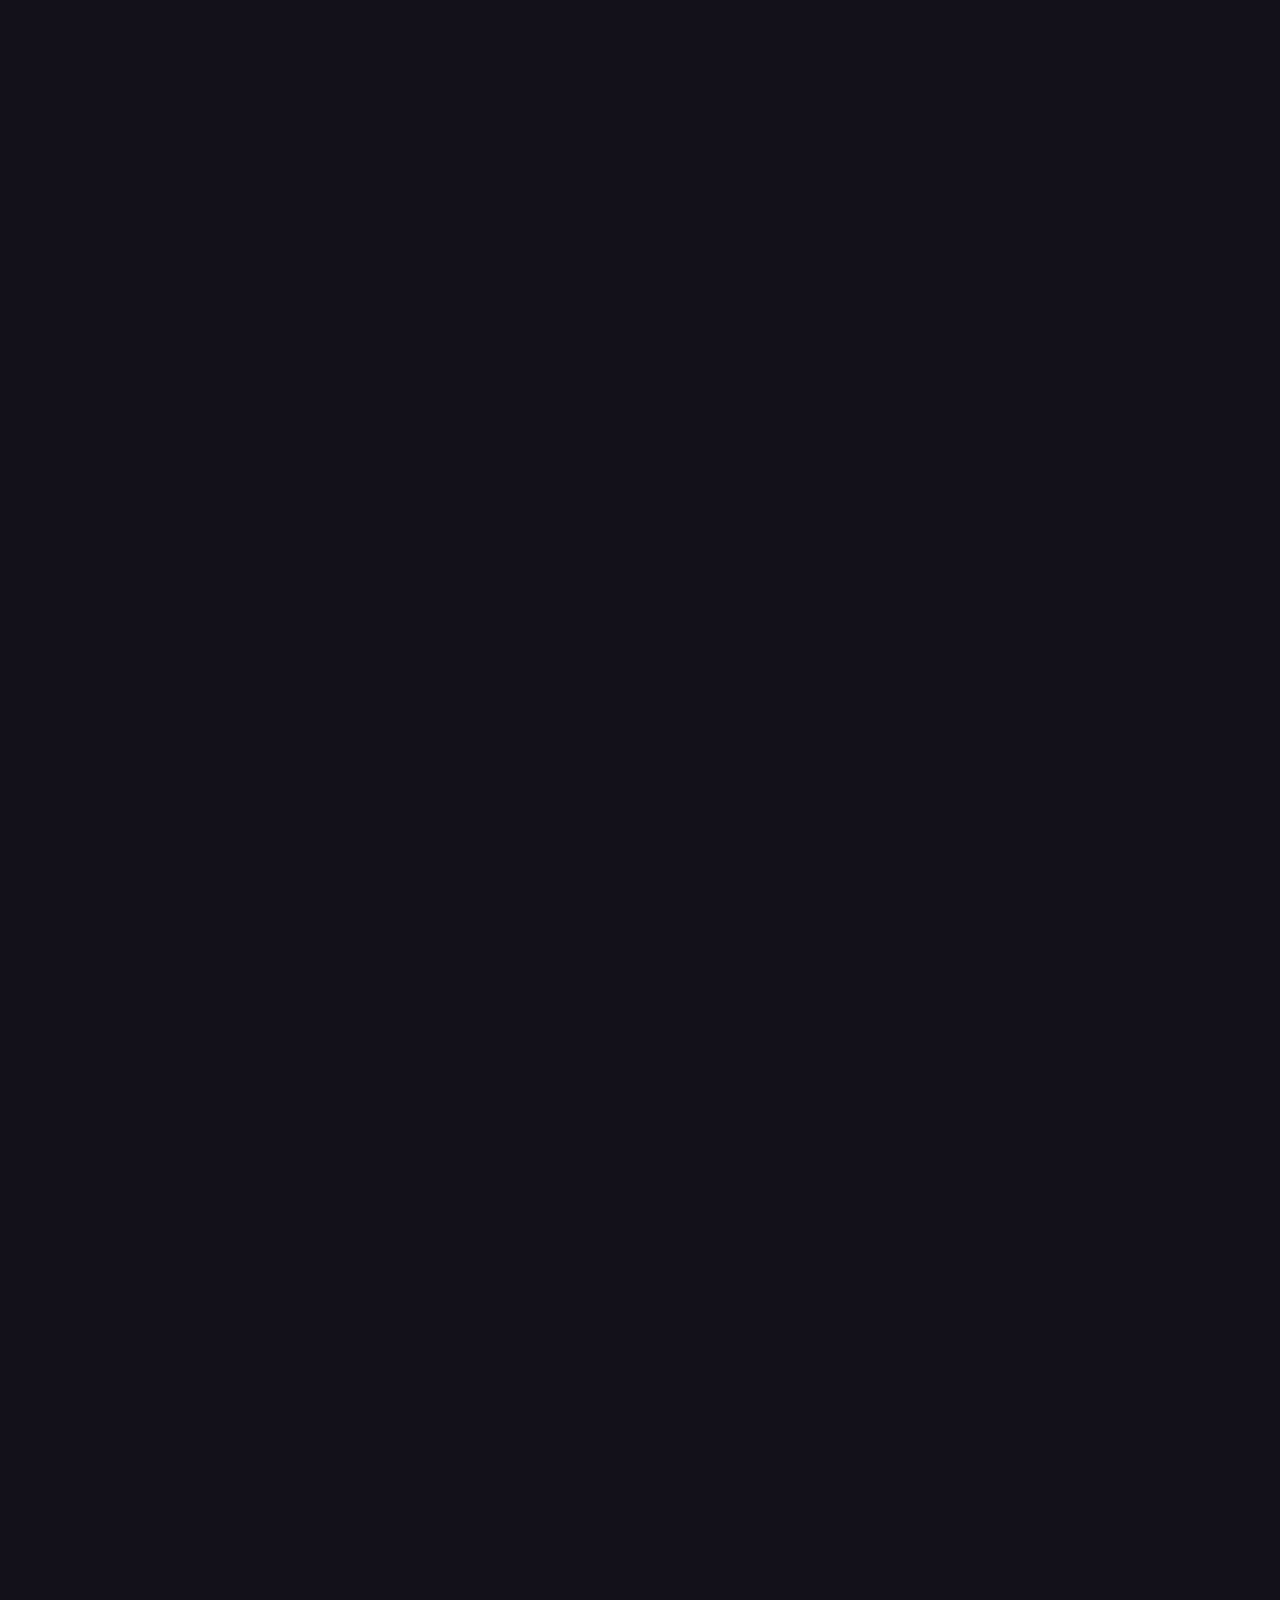
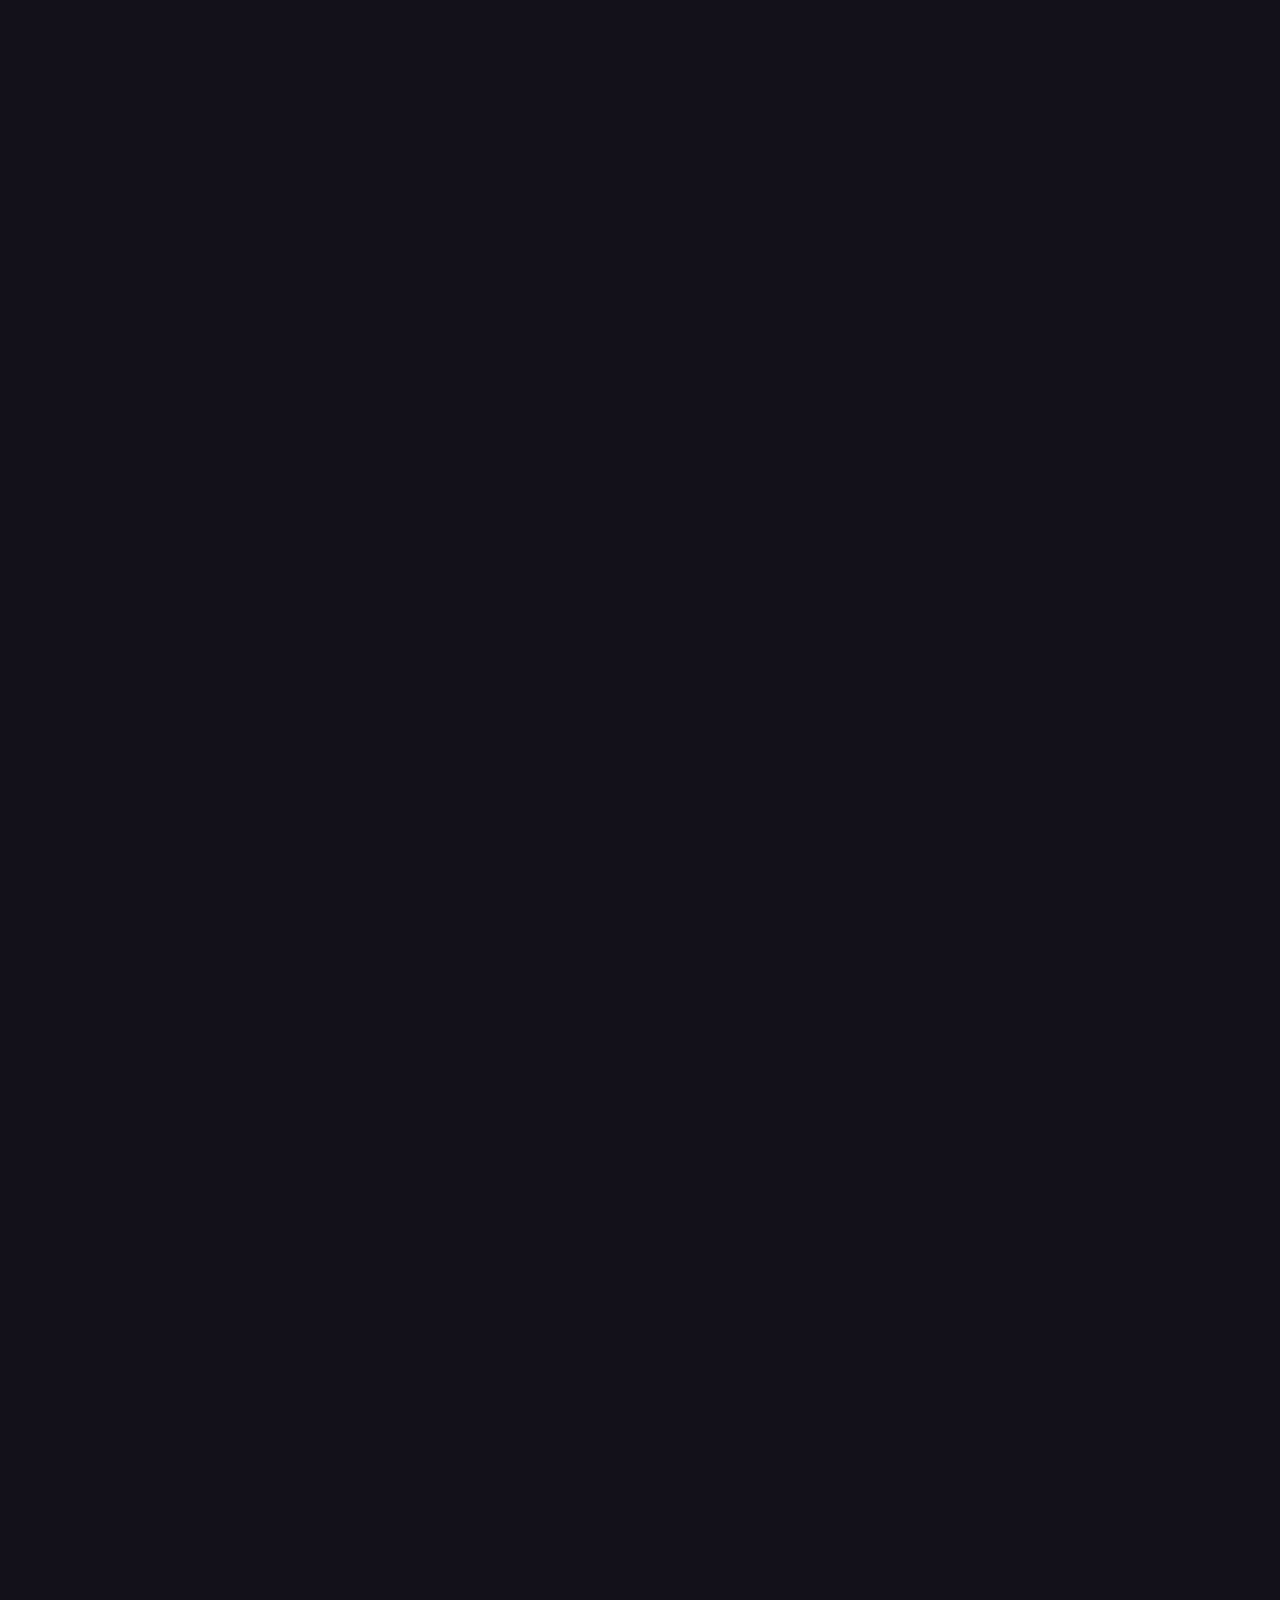
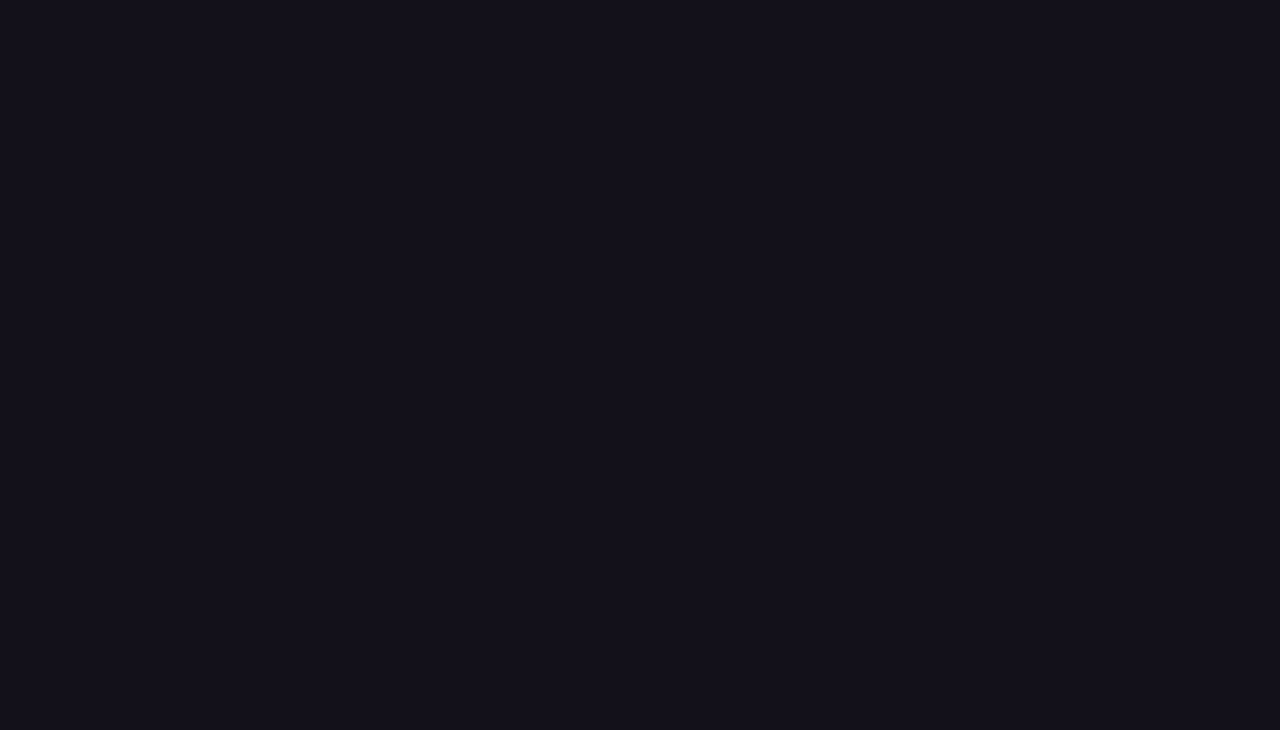
==== src/index.html @ a173650b "init" ====
<!DOCTYPE html><!--  Last Published: Tue Sep 28 2021 15:26:57 GMT+0000 (Coordinated Universal Time)  -->
<html data-wf-page="615080afa3c2eab7f1bb1368" data-wf-site="615080afa3c2ea9af9bb1362">
<head>
  <meta charset="utf-8">
  <title>Quasar protocol | The standard of leveraged token platform</title>
  <meta content="Quasar protocol is decentralized exchange for leveraged tokens, powered by Solana." name="description">
  <meta content="Quasar protocol | The standard of leveraged token platform" property="og:title">
  <meta content="Quasar protocol is decentralized exchange for leveraged tokens, powered by Solana." property="og:description">
  <meta content="https://assets.website-files.com/615080afa3c2ea9af9bb1362/6150fdfe934a9476dc4e7171_logo.png" property="og:image">
  <meta content="Quasar protocol | The standard of leveraged token platform" property="twitter:title">
  <meta content="Quasar protocol is decentralized exchange for leveraged tokens, powered by Solana." property="twitter:description">
  <meta content="https://assets.website-files.com/615080afa3c2ea9af9bb1362/6150fdfe934a9476dc4e7171_logo.png" property="twitter:image">
  <meta property="og:type" content="website">
  <meta content="summary_large_image" name="twitter:card">
  <meta content="width=device-width, initial-scale=1" name="viewport">
  <link href="css/normalize.css" rel="stylesheet" type="text/css">
  <link href="css/components.css" rel="stylesheet" type="text/css">
  <link href="css/quasar-protocol.css" rel="stylesheet" type="text/css">
  <script src="https://ajax.googleapis.com/ajax/libs/webfont/1.6.26/webfont.js" type="text/javascript"></script>
  <script type="text/javascript">WebFont.load({  google: {    families: ["DM Sans:regular,500,700"]  }});</script>
  <!-- [if lt IE 9]><script src="https://cdnjs.cloudflare.com/ajax/libs/html5shiv/3.7.3/html5shiv.min.js" type="text/javascript"></script><![endif] -->
  <script type="text/javascript">!function(o,c){var n=c.documentElement,t=" w-mod-";n.className+=t+"js",("ontouchstart"in o||o.DocumentTouch&&c instanceof DocumentTouch)&&(n.className+=t+"touch")}(window,document);</script>
  <link href="images/favicon.png" rel="shortcut icon" type="image/x-icon">
  <link href="images/webclip.png" rel="apple-touch-icon">
</head>
<body class="bg-neutral-800">
  <div style="opacity:0" class="page-wrapper">
    <div data-collapse="medium" data-animation="over-left" data-duration="400" data-w-id="58db7844-5919-d71b-dd74-2323ed8dffe9" data-easing="ease" data-easing2="ease" role="banner" class="header w-nav">
      <div class="container-default w-container">
        <div class="header-wrapper">
          <div class="split-content header-right">
            <a href="index.html" aria-current="page" class="brand w-nav-brand w--current"><img src="images/logo.png" alt="" class="header-logo"></a>
          </div>
          <div class="split-content header-left">
            <div class="button-primary-gradient header-button">
              <a href="#" class="button-primary small-v2 w-button">Get started</a>
            </div>
          </div>
        </div>
      </div>
    </div>
    <section class="section home-hero wf-section">
      <div data-poster-url="videos/background-poster-00001.jpg" data-video-urls="videos/background-transcode.mp4,videos/background-transcode.webm" data-autoplay="true" data-loop="true" data-wf-ignore="true" class="background-video w-background-video w-background-video-atom"><video autoplay="" loop="" style="background-image:url(&quot;videos/background-poster-00001.jpg&quot;)" muted="" playsinline="" data-wf-ignore="true" data-object-fit="cover">
          <source src="videos/background-transcode.mp4" data-wf-ignore="true">
          <source src="videos/background-transcode.webm" data-wf-ignore="true">
        </video></div>
      <div class="container-medium-940px home-hero">
        <h1 data-w-id="abc7287a-ad94-a3ec-8716-36750d55fc4e" style="-webkit-transform:translate3d(0, 40%, 0) scale3d(0.8, 0.8, 1) rotateX(0) rotateY(0) rotateZ(0) skew(0, 0);-moz-transform:translate3d(0, 40%, 0) scale3d(0.8, 0.8, 1) rotateX(0) rotateY(0) rotateZ(0) skew(0, 0);-ms-transform:translate3d(0, 40%, 0) scale3d(0.8, 0.8, 1) rotateX(0) rotateY(0) rotateZ(0) skew(0, 0);transform:translate3d(0, 40%, 0) scale3d(0.8, 0.8, 1) rotateX(0) rotateY(0) rotateZ(0) skew(0, 0);opacity:0" class="display-1 home-hero">The standard of<br> <span class="text-color-accent">leveraged token platform</span></h1>
        <p data-w-id="749e645b-3b65-110f-471d-f6af6dfbc601" style="-webkit-transform:translate3d(0, 40px, 0) scale3d(1, 1, 1) rotateX(0) rotateY(0) rotateZ(0) skew(0, 0);-moz-transform:translate3d(0, 40px, 0) scale3d(1, 1, 1) rotateX(0) rotateY(0) rotateZ(0) skew(0, 0);-ms-transform:translate3d(0, 40px, 0) scale3d(1, 1, 1) rotateX(0) rotateY(0) rotateZ(0) skew(0, 0);transform:translate3d(0, 40px, 0) scale3d(1, 1, 1) rotateX(0) rotateY(0) rotateZ(0) skew(0, 0);opacity:0" class="paragraph-large home-hero">Quasar protocol is decentralized exchange for leveraged tokens, powered by Solana. To learn more, join our Telegram and Twitter.</p>
        <div data-w-id="448f5ead-3667-0bad-b1a4-a6038870800b" style="-webkit-transform:translate3d(0, 40%, 0) scale3d(0.8, 0.8, 1) rotateX(0) rotateY(0) rotateZ(0) skew(0, 0);-moz-transform:translate3d(0, 40%, 0) scale3d(0.8, 0.8, 1) rotateX(0) rotateY(0) rotateZ(0) skew(0, 0);-ms-transform:translate3d(0, 40%, 0) scale3d(0.8, 0.8, 1) rotateX(0) rotateY(0) rotateZ(0) skew(0, 0);transform:translate3d(0, 40%, 0) scale3d(0.8, 0.8, 1) rotateX(0) rotateY(0) rotateZ(0) skew(0, 0);opacity:0" class="home-hero-featured-message-wrapper">
          <div class="home-hero-featured-message-content">
            <a data-w-id="5747d66c-b4ac-690f-6026-662ab3648be2" href="#" class="home-hero-featured-message-link w-inline-block">
              <div class="home-hero-featured-message-tag">New</div>
              <div class="home-hero-featured-message-text"><strong>Solana x3 Short Token<br></strong>is now released</div>
              <div class="home-hero-featured-message-icon"></div>
            </a>
            <div class="home-hero-featured-message-blur"></div>
          </div>
        </div>
      </div>
      <div class="container-default home-hero w-container">
        <div data-w-id="1535d204-b8f5-78ad-1998-57322399a3bd" style="-webkit-transform:translate3d(0, 40px, 0) scale3d(1, 1, 1) rotateX(0) rotateY(0) rotateZ(0) skew(0, 0);-moz-transform:translate3d(0, 40px, 0) scale3d(1, 1, 1) rotateX(0) rotateY(0) rotateZ(0) skew(0, 0);-ms-transform:translate3d(0, 40px, 0) scale3d(1, 1, 1) rotateX(0) rotateY(0) rotateZ(0) skew(0, 0);transform:translate3d(0, 40px, 0) scale3d(1, 1, 1) rotateX(0) rotateY(0) rotateZ(0) skew(0, 0);opacity:0" class="home-hero-images-wrapper"><img src="images/image-1-home-hero-dark-template.svg" loading="eager" alt="" class="image home-hero-1"><img src="images/image-2-home-hero-dark-template.svg" loading="eager" alt="" class="image home-hero-2"><img src="images/image-3-home-hero-dark-template.svg" loading="eager" alt="" class="image home-hero-3"></div>
        <div class="home-hero-companies-wrapper">
          <div class="home-hero-companies"><img src="images/Group-14.png" loading="eager" width="183" alt="" class="image home-hero-company"><img src="images/Group-15.png" loading="eager" width="149" alt="" class="image home-hero-company google"><img src="images/Group-16.png" loading="eager" width="159" alt="" class="image home-hero-company youtube"></div>
        </div>
        <div data-w-id="a052a4bf-34f8-d790-1f5c-e2592094cb97" class="bg-gradient-blur-wrapper home-hero-1">
          <div class="bg-gradient-blur-circle-3"></div>
          <div class="bg-gradient-blur-circle-2"></div>
          <div class="bg-gradient-blur-circle-1"></div>
        </div>
        <div class="bg-gradient-blur-wrapper home-hero-2">
          <div class="bg-gradient-blur-circle-3"></div>
          <div class="bg-gradient-blur-circle-2 blue"></div>
          <div class="bg-gradient-blur-circle-1 purple"></div>
        </div>
      </div>
    </section>
    <section class="section home-perks wf-section">
      <div class="container-default w-container">
        <div class="home-perks-wrapper">
          <div class="home-perks-content-top-wrapper">
            <div class="home-perks-content-top-content">
              <h2 class="title home-perks">No risk of liquidation</h2>
              <div class="w-layout-grid home-perks-grid">
                <div class="home-perk-wrapper"><img src="images/icon-1-home-perks-dark-template.svg" loading="eager" alt="" class="image home-perk">
                  <div class="home-perk-content">
                    <h3 class="title h4-size home-perk">Quasar periodially rebalances token position.</h3>
                    <p class="paragraph home-perks">Leveraged token will automatically reinvest or sell its position for target leverage in Mango perpetual market. If your position makes money, it will reinvest your position, or if your position loses money, it will sell of your position. This task will run periodically.</p>
                  </div>
                </div>
                <div class="home-perk-wrapper"><img src="images/icon-2-home-perks-dark-template.svg" loading="eager" alt="" class="image home-perk">
                  <div class="home-perk-content">
                    <h3 class="title h4-size home-perk">If the price changes rapidly, the position is rebalanced immediately.</h3>
                    <p class="paragraph home-perks">If market goes up or down rapidly, Quasar will rebalance its position immediately for prevent liquidation.</p>
                  </div>
                </div>
              </div>
            </div>
            <div data-w-id="24a66438-d00d-342a-e10f-1469d5035cdc" style="-webkit-transform:translate3d(0, 40px, 0) scale3d(1, 1, 1) rotateX(0) rotateY(0) rotateZ(0) skew(0, 0);-moz-transform:translate3d(0, 40px, 0) scale3d(1, 1, 1) rotateX(0) rotateY(0) rotateZ(0) skew(0, 0);-ms-transform:translate3d(0, 40px, 0) scale3d(1, 1, 1) rotateX(0) rotateY(0) rotateZ(0) skew(0, 0);transform:translate3d(0, 40px, 0) scale3d(1, 1, 1) rotateX(0) rotateY(0) rotateZ(0) skew(0, 0);opacity:0" class="image-wrapper home-perks-content-top-image"><img src="images/image-2-home-perks-dark-template.jpg" loading="eager" sizes="(max-width: 767px) 93vw, (max-width: 991px) 80vw, (max-width: 1919px) 50vw, 611.9866333007812px" srcset="images/image-2-home-perks-dark-template-p-500.jpeg 500w, images/image-2-home-perks-dark-template-p-800.jpeg 800w, images/image-2-home-perks-dark-template-p-1080.jpeg 1080w, images/image-2-home-perks-dark-template.jpg 1224w" alt="" class="image home-perks-content-top-image"></div>
          </div>
          <div class="home-perks-content-bottom-wrapper">
            <div data-w-id="d33741e8-edd1-da97-3b24-7982c1abaa36" style="-webkit-transform:translate3d(0, 40px, 0) scale3d(1, 1, 1) rotateX(0) rotateY(0) rotateZ(0) skew(0, 0);-moz-transform:translate3d(0, 40px, 0) scale3d(1, 1, 1) rotateX(0) rotateY(0) rotateZ(0) skew(0, 0);-ms-transform:translate3d(0, 40px, 0) scale3d(1, 1, 1) rotateX(0) rotateY(0) rotateZ(0) skew(0, 0);transform:translate3d(0, 40px, 0) scale3d(1, 1, 1) rotateX(0) rotateY(0) rotateZ(0) skew(0, 0);opacity:0" class="image-wrapper home-perks-content-bottom-image"><img src="images/image-1-home-perks-dark-template.jpg" loading="eager" sizes="(max-width: 767px) 93vw, (max-width: 991px) 80vw, (max-width: 1919px) 50vw, 611.9866333007812px" srcset="images/image-1-home-perks-dark-template-p-500.jpeg 500w, images/image-1-home-perks-dark-template-p-800.jpeg 800w, images/image-1-home-perks-dark-template-p-1080.jpeg 1080w, images/image-1-home-perks-dark-template.jpg 1224w" alt="" class="image home-perks-content-bottom-image"></div>
            <div class="home-perks-content-bottom-content">
              <h2 class="title home-perks">Exchange your leveraged position</h2>
              <div class="w-layout-grid home-perks-grid">
                <div class="home-perk-wrapper"><img src="images/icon-3-home-perks-dark-template.svg" loading="eager" alt="" class="image home-perk">
                  <div class="home-perk-content">
                    <h3 class="title h4-size home-perk">Mint or burn your leveraged token</h3>
                    <p class="paragraph home-perks">To mint your leveraged position, quasar automatically send market order to mango perpetual market, and create new tokens. In contrast, to burn your leveraged position, quasar automatically sell of its position and redeem tokens.</p>
                  </div>
                </div>
                <div class="home-perk-wrapper"><img src="images/icon-4-home-perks-dark-template.svg" loading="eager" alt="" class="image home-perk">
                  <div class="home-perk-content">
                    <h3 class="title h4-size home-perk">Free to exchange your leveraged token</h3>
                    <p class="paragraph home-perks">You can buy or sell your leveraged position without risk of liquidation. Just click buy or sell button, and invest to leveraged tokens!</p>
                  </div>
                </div>
              </div>
            </div>
          </div>
        </div>
      </div>
    </section>
    <section class="section home-steps wf-section">
      <div class="container-default w-container">
        <div class="home-steps-wrapper">
          <div class="split-content home-steps-left">
            <h2>How it use?</h2>
            <p class="paragraph home-steps"></p>
          </div>
          <div class="split-content home-steps-right">
            <div class="w-layout-grid home-steps-grid">
              <div data-w-id="5ca80c16-ab7b-99c2-0c1a-a77b0e738a53" style="-webkit-transform:translate3d(0, 40px, 0) scale3d(1, 1, 1) rotateX(0) rotateY(0) rotateZ(0) skew(0, 0);-moz-transform:translate3d(0, 40px, 0) scale3d(1, 1, 1) rotateX(0) rotateY(0) rotateZ(0) skew(0, 0);-ms-transform:translate3d(0, 40px, 0) scale3d(1, 1, 1) rotateX(0) rotateY(0) rotateZ(0) skew(0, 0);transform:translate3d(0, 40px, 0) scale3d(1, 1, 1) rotateX(0) rotateY(0) rotateZ(0) skew(0, 0);opacity:0" class="card home-step">
                <div class="card-home-step-content">
                  <div class="title h3-size card-home-step-number">1</div>
                  <h3 class="title card-home-step">Exchange</h3>
                  <p class="paragraph card-home-step">If you want to exchange leveraged token, just click buy or sell button. <br><br>Quasar protocol uses mango perpetual market, so you can exchange your token at price you want immediately.</p>
                </div>
                <div class="image-wrapper card-home-step"><img src="images/image-1-home-steps-dark-template.jpg" loading="eager" sizes="(max-width: 767px) 92vw, (max-width: 991px) 40vw, 318.1919860839844px" srcset="images/image-1-home-steps-dark-template-p-500.jpeg 500w, images/image-1-home-steps-dark-template.jpg 646w" alt="" class="image card-home-step"></div>
              </div>
              <div data-w-id="66be55b7-13bf-9864-46c3-3b493748a167" style="-webkit-transform:translate3d(0, 40px, 0) scale3d(1, 1, 1) rotateX(0) rotateY(0) rotateZ(0) skew(0, 0);-moz-transform:translate3d(0, 40px, 0) scale3d(1, 1, 1) rotateX(0) rotateY(0) rotateZ(0) skew(0, 0);-ms-transform:translate3d(0, 40px, 0) scale3d(1, 1, 1) rotateX(0) rotateY(0) rotateZ(0) skew(0, 0);transform:translate3d(0, 40px, 0) scale3d(1, 1, 1) rotateX(0) rotateY(0) rotateZ(0) skew(0, 0);opacity:0" class="card home-step">
                <div class="card-home-step-content">
                  <div class="title h3-size card-home-step-number">2</div>
                  <h3 class="title card-home-step">Minting &amp; Burning</h3>
                  <p class="paragraph card-home-step">You can mint new leveraged token by clicking mint button, and burn your leveraged token by clicking burn button.<br><br>It also uses mango perpetual market, you can create or redeem your position immediately.</p>
                </div>
                <div class="image-wrapper card-home-step"><img src="images/image-2-home-steps-dark-template.jpg" loading="eager" sizes="(max-width: 767px) 92vw, (max-width: 991px) 40vw, 318.1919860839844px" srcset="images/image-2-home-steps-dark-template-p-500.jpeg 500w, images/image-2-home-steps-dark-template.jpg 646w" alt="" class="image card-home-step"></div>
              </div>
            </div>
            <div class="bg-gradient-blur-wrapper home-steps">
              <div class="bg-gradient-blur-circle-3 pink"></div>
              <div class="bg-gradient-blur-circle-2 blue"></div>
              <div class="bg-gradient-blur-circle-1 purple"></div>
            </div>
          </div>
        </div>
      </div>
    </section>
    <footer class="footer">
      <div class="container-default w-container">
        <div data-w-id="7ddc8154-5985-c814-10de-e9f5faad4e13" class="footer-content-bottom">
          <a href="index.html" aria-current="page" class="footer-logo-container w-inline-block w--current"><img src="images/logo-white.png" alt="" class="footer-logo"></a>
          <div class="footer-small-print">© 2021. Quasar Labs All rights reserved.<a href="https://webflow.com/" target="_blank"></a>
          </div>
        </div>
      </div>
    </footer>
  </div>
  <script src="https://d3e54v103j8qbb.cloudfront.net/js/jquery-3.5.1.min.dc5e7f18c8.js?site=615080afa3c2ea9af9bb1362" type="text/javascript" integrity="sha256-9/aliU8dGd2tb6OSsuzixeV4y/faTqgFtohetphbbj0=" crossorigin="anonymous"></script>
  <script src="js/quasar-protocol.js" type="text/javascript"></script>
  <!-- [if lte IE 9]><script src="https://cdnjs.cloudflare.com/ajax/libs/placeholders/3.0.2/placeholders.min.js"></script><![endif] -->
</body>
</html>
---- src/css/components.css ----
@font-face {
  font-family: 'webflow-icons';
  src: url("[data-uri]") format('truetype');
  font-weight: normal;
  font-style: normal;
}
[class^="w-icon-"],
[class*=" w-icon-"] {
  /* use !important to prevent issues with browser extensions that change fonts */
  font-family: 'webflow-icons' !important;
  speak: none;
  font-style: normal;
  font-weight: normal;
  font-variant: normal;
  text-transform: none;
  line-height: 1;
  /* Better Font Rendering =========== */
  -webkit-font-smoothing: antialiased;
  -moz-osx-font-smoothing: grayscale;
}
.w-icon-slider-right:before {
  content: "\e600";
}
.w-icon-slider-left:before {
  content: "\e601";
}
.w-icon-nav-menu:before {
  content: "\e602";
}
.w-icon-arrow-down:before,
.w-icon-dropdown-toggle:before {
  content: "\e603";
}
.w-icon-file-upload-remove:before {
  content: "\e900";
}
.w-icon-file-upload-icon:before {
  content: "\e903";
}
* {
  -webkit-box-sizing: border-box;
  -moz-box-sizing: border-box;
  box-sizing: border-box;
}
html {
  height: 100%;
}
body {
  margin: 0;
  min-height: 100%;
  background-color: #fff;
  font-family: Arial, sans-serif;
  font-size: 14px;
  line-height: 20px;
  color: #333;
}
img {
  max-width: 100%;
  vertical-align: middle;
  display: inline-block;
}
html.w-mod-touch * {
  background-attachment: scroll !important;
}
.w-block {
  display: block;
}
.w-inline-block {
  max-width: 100%;
  display: inline-block;
}
.w-clearfix:before,
.w-clearfix:after {
  content: " ";
  display: table;
  grid-column-start: 1;
  grid-row-start: 1;
  grid-column-end: 2;
  grid-row-end: 2;
}
.w-clearfix:after {
  clear: both;
}
.w-hidden {
  display: none;
}
.w-button {
  display: inline-block;
  padding: 9px 15px;
  background-color: #3898EC;
  color: white;
  border: 0;
  line-height: inherit;
  text-decoration: none;
  cursor: pointer;
  border-radius: 0;
}
input.w-button {
  -webkit-appearance: button;
}
html[data-w-dynpage] [data-w-cloak] {
  color: transparent !important;
}
.w-webflow-badge,
.w-webflow-badge * {
  position: static;
  left: auto;
  top: auto;
  right: auto;
  bottom: auto;
  z-index: auto;
  display: block;
  visibility: visible;
  overflow: visible;
  overflow-x: visible;
  overflow-y: visible;
  box-sizing: border-box;
  width: auto;
  height: auto;
  max-height: none;
  max-width: none;
  min-height: 0;
  min-width: 0;
  margin: 0;
  padding: 0;
  float: none;
  clear: none;
  border: 0 none transparent;
  border-radius: 0;
  background: none;
  background-image: none;
  background-position: 0% 0%;
  background-size: auto auto;
  background-repeat: repeat;
  background-origin: padding-box;
  background-clip: border-box;
  background-attachment: scroll;
  background-color: transparent;
  box-shadow: none;
  opacity: 1.0;
  transform: none;
  transition: none;
  direction: ltr;
  font-family: inherit;
  font-weight: inherit;
  color: inherit;
  font-size: inherit;
  line-height: inherit;
  font-style: inherit;
  font-variant: inherit;
  text-align: inherit;
  letter-spacing: inherit;
  text-decoration: inherit;
  text-indent: 0;
  text-transform: inherit;
  list-style-type: disc;
  text-shadow: none;
  font-smoothing: auto;
  vertical-align: baseline;
  cursor: inherit;
  white-space: inherit;
  word-break: normal;
  word-spacing: normal;
  word-wrap: normal;
}
.w-webflow-badge {
  position: fixed !important;
  display: inline-block !important;
  visibility: visible !important;
  opacity: 1 !important;
  z-index: 2147483647 !important;
  top: auto !important;
  right: 12px !important;
  bottom: 12px !important;
  left: auto !important;
  color: #AAADB0 !important;
  background-color: #fff !important;
  border-radius: 3px !important;
  padding: 6px 8px 6px 6px !important;
  font-size: 12px !important;
  opacity: 1.0 !important;
  line-height: 14px !important;
  text-decoration: none !important;
  transform: none !important;
  margin: 0 !important;
  width: auto !important;
  height: auto !important;
  overflow: visible !important;
  white-space: nowrap;
  box-shadow: 0 0 0 1px rgba(0, 0, 0, 0.1), 0px 1px 3px rgba(0, 0, 0, 0.1);
  cursor: pointer;
}
.w-webflow-badge > img {
  display: inline-block !important;
  visibility: visible !important;
  opacity: 1 !important;
  vertical-align: middle !important;
}
h1,
h2,
h3,
h4,
h5,
h6 {
  font-weight: bold;
  margin-bottom: 10px;
}
h1 {
  font-size: 38px;
  line-height: 44px;
  margin-top: 20px;
}
h2 {
  font-size: 32px;
  line-height: 36px;
  margin-top: 20px;
}
h3 {
  font-size: 24px;
  line-height: 30px;
  margin-top: 20px;
}
h4 {
  font-size: 18px;
  line-height: 24px;
  margin-top: 10px;
}
h5 {
  font-size: 14px;
  line-height: 20px;
  margin-top: 10px;
}
h6 {
  font-size: 12px;
  line-height: 18px;
  margin-top: 10px;
}
p {
  margin-top: 0;
  margin-bottom: 10px;
}
blockquote {
  margin: 0 0 10px 0;
  padding: 10px 20px;
  border-left: 5px solid #E2E2E2;
  font-size: 18px;
  line-height: 22px;
}
figure {
  margin: 0;
  margin-bottom: 10px;
}
figcaption {
  margin-top: 5px;
  text-align: center;
}
ul,
ol {
  margin-top: 0px;
  margin-bottom: 10px;
  padding-left: 40px;
}
.w-list-unstyled {
  padding-left: 0;
  list-style: none;
}
.w-embed:before,
.w-embed:after {
  content: " ";
  display: table;
  grid-column-start: 1;
  grid-row-start: 1;
  grid-column-end: 2;
  grid-row-end: 2;
}
.w-embed:after {
  clear: both;
}
.w-video {
  width: 100%;
  position: relative;
  padding: 0;
}
.w-video iframe,
.w-video object,
.w-video embed {
  position: absolute;
  top: 0;
  left: 0;
  width: 100%;
  height: 100%;
}
fieldset {
  padding: 0;
  margin: 0;
  border: 0;
}
button,
html input[type="button"],
input[type="reset"] {
  border: 0;
  cursor: pointer;
  -webkit-appearance: button;
}
.w-form {
  margin: 0 0 15px;
}
.w-form-done {
  display: none;
  padding: 20px;
  text-align: center;
  background-color: #dddddd;
}
.w-form-fail {
  display: none;
  margin-top: 10px;
  padding: 10px;
  background-color: #ffdede;
}
label {
  display: block;
  margin-bottom: 5px;
  font-weight: bold;
}
.w-input,
.w-select {
  display: block;
  width: 100%;
  height: 38px;
  padding: 8px 12px;
  margin-bottom: 10px;
  font-size: 14px;
  line-height: 1.428571429;
  color: #333333;
  vertical-align: middle;
  background-color: #ffffff;
  border: 1px solid #cccccc;
}
.w-input:-moz-placeholder,
.w-select:-moz-placeholder {
  color: #999;
}
.w-input::-moz-placeholder,
.w-select::-moz-placeholder {
  color: #999;
  opacity: 1;
}
.w-input:-ms-input-placeholder,
.w-select:-ms-input-placeholder {
  color: #999;
}
.w-input::-webkit-input-placeholder,
.w-select::-webkit-input-placeholder {
  color: #999;
}
.w-input:focus,
.w-select:focus {
  border-color: #3898EC;
  outline: 0;
}
.w-input[disabled],
.w-select[disabled],
.w-input[readonly],
.w-select[readonly],
fieldset[disabled] .w-input,
fieldset[disabled] .w-select {
  cursor: not-allowed;
  background-color: #eeeeee;
}
textarea.w-input,
textarea.w-select {
  height: auto;
}
.w-select {
  background-color: #f3f3f3;
}
.w-select[multiple] {
  height: auto;
}
.w-form-label {
  display: inline-block;
  cursor: pointer;
  font-weight: normal;
  margin-bottom: 0px;
}
.w-radio {
  display: block;
  margin-bottom: 5px;
  padding-left: 20px;
}
.w-radio:before,
.w-radio:after {
  content: " ";
  display: table;
  grid-column-start: 1;
  grid-row-start: 1;
  grid-column-end: 2;
  grid-row-end: 2;
}
.w-radio:after {
  clear: both;
}
.w-radio-input {
  margin: 4px 0 0;
  margin-top: 1px \9;
  line-height: normal;
  float: left;
  margin-left: -20px;
}
.w-radio-input {
  margin-top: 3px;
}
.w-file-upload {
  display: block;
  margin-bottom: 10px;
}
.w-file-upload-input {
  width: 0.1px;
  height: 0.1px;
  opacity: 0;
  overflow: hidden;
  position: absolute;
  z-index: -100;
}
.w-file-upload-default,
.w-file-upload-uploading,
.w-file-upload-success {
  display: inline-block;
  color: #333333;
}
.w-file-upload-error {
  display: block;
  margin-top: 10px;
}
.w-file-upload-default.w-hidden,
.w-file-upload-uploading.w-hidden,
.w-file-upload-error.w-hidden,
.w-file-upload-success.w-hidden {
  display: none;
}
.w-file-upload-uploading-btn {
  display: flex;
  font-size: 14px;
  font-weight: normal;
  cursor: pointer;
  margin: 0;
  padding: 8px 12px;
  border: 1px solid #cccccc;
  background-color: #fafafa;
}
.w-file-upload-file {
  display: flex;
  flex-grow: 1;
  justify-content: space-between;
  margin: 0;
  padding: 8px 9px 8px 11px;
  border: 1px solid #cccccc;
  background-color: #fafafa;
}
.w-file-upload-file-name {
  font-size: 14px;
  font-weight: normal;
  display: block;
}
.w-file-remove-link {
  margin-top: 3px;
  margin-left: 10px;
  width: auto;
  height: auto;
  padding: 3px;
  display: block;
  cursor: pointer;
}
.w-icon-file-upload-remove {
  margin: auto;
  font-size: 10px;
}
.w-file-upload-error-msg {
  display: inline-block;
  color: #ea384c;
  padding: 2px 0;
}
.w-file-upload-info {
  display: inline-block;
  line-height: 38px;
  padding: 0 12px;
}
.w-file-upload-label {
  display: inline-block;
  font-size: 14px;
  font-weight: normal;
  cursor: pointer;
  margin: 0;
  padding: 8px 12px;
  border: 1px solid #cccccc;
  background-color: #fafafa;
}
.w-icon-file-upload-icon,
.w-icon-file-upload-uploading {
  display: inline-block;
  margin-right: 8px;
  width: 20px;
}
.w-icon-file-upload-uploading {
  height: 20px;
}
.w-container {
  margin-left: auto;
  margin-right: auto;
  max-width: 940px;
}
.w-container:before,
.w-container:after {
  content: " ";
  display: table;
  grid-column-start: 1;
  grid-row-start: 1;
  grid-column-end: 2;
  grid-row-end: 2;
}
.w-container:after {
  clear: both;
}
.w-container .w-row {
  margin-left: -10px;
  margin-right: -10px;
}
.w-row:before,
.w-row:after {
  content: " ";
  display: table;
  grid-column-start: 1;
  grid-row-start: 1;
  grid-column-end: 2;
  grid-row-end: 2;
}
.w-row:after {
  clear: both;
}
.w-row .w-row {
  margin-left: 0;
  margin-right: 0;
}
.w-col {
  position: relative;
  float: left;
  width: 100%;
  min-height: 1px;
  padding-left: 10px;
  padding-right: 10px;
}
.w-col .w-col {
  padding-left: 0;
  padding-right: 0;
}
.w-col-1 {
  width: 8.33333333%;
}
.w-col-2 {
  width: 16.66666667%;
}
.w-col-3 {
  width: 25%;
}
.w-col-4 {
  width: 33.33333333%;
}
.w-col-5 {
  width: 41.66666667%;
}
.w-col-6 {
  width: 50%;
}
.w-col-7 {
  width: 58.33333333%;
}
.w-col-8 {
  width: 66.66666667%;
}
.w-col-9 {
  width: 75%;
}
.w-col-10 {
  width: 83.33333333%;
}
.w-col-11 {
  width: 91.66666667%;
}
.w-col-12 {
  width: 100%;
}
.w-hidden-main {
  display: none !important;
}
@media screen and (max-width: 991px) {
  .w-container {
    max-width: 728px;
  }
  .w-hidden-main {
    display: inherit !important;
  }
  .w-hidden-medium {
    display: none !important;
  }
  .w-col-medium-1 {
    width: 8.33333333%;
  }
  .w-col-medium-2 {
    width: 16.66666667%;
  }
  .w-col-medium-3 {
    width: 25%;
  }
  .w-col-medium-4 {
    width: 33.33333333%;
  }
  .w-col-medium-5 {
    width: 41.66666667%;
  }
  .w-col-medium-6 {
    width: 50%;
  }
  .w-col-medium-7 {
    width: 58.33333333%;
  }
  .w-col-medium-8 {
    width: 66.66666667%;
  }
  .w-col-medium-9 {
    width: 75%;
  }
  .w-col-medium-10 {
    width: 83.33333333%;
  }
  .w-col-medium-11 {
    width: 91.66666667%;
  }
  .w-col-medium-12 {
    width: 100%;
  }
  .w-col-stack {
    width: 100%;
    left: auto;
    right: auto;
  }
}
@media screen and (max-width: 767px) {
  .w-hidden-main {
    display: inherit !important;
  }
  .w-hidden-medium {
    display: inherit !important;
  }
  .w-hidden-small {
    display: none !important;
  }
  .w-row,
  .w-container .w-row {
    margin-left: 0;
    margin-right: 0;
  }
  .w-col {
    width: 100%;
    left: auto;
    right: auto;
  }
  .w-col-small-1 {
    width: 8.33333333%;
  }
  .w-col-small-2 {
    width: 16.66666667%;
  }
  .w-col-small-3 {
    width: 25%;
  }
  .w-col-small-4 {
    width: 33.33333333%;
  }
  .w-col-small-5 {
    width: 41.66666667%;
  }
  .w-col-small-6 {
    width: 50%;
  }
  .w-col-small-7 {
    width: 58.33333333%;
  }
  .w-col-small-8 {
    width: 66.66666667%;
  }
  .w-col-small-9 {
    width: 75%;
  }
  .w-col-small-10 {
    width: 83.33333333%;
  }
  .w-col-small-11 {
    width: 91.66666667%;
  }
  .w-col-small-12 {
    width: 100%;
  }
}
@media screen and (max-width: 479px) {
  .w-container {
    max-width: none;
  }
  .w-hidden-main {
    display: inherit !important;
  }
  .w-hidden-medium {
    display: inherit !important;
  }
  .w-hidden-small {
    display: inherit !important;
  }
  .w-hidden-tiny {
    display: none !important;
  }
  .w-col {
    width: 100%;
  }
  .w-col-tiny-1 {
    width: 8.33333333%;
  }
  .w-col-tiny-2 {
    width: 16.66666667%;
  }
  .w-col-tiny-3 {
    width: 25%;
  }
  .w-col-tiny-4 {
    width: 33.33333333%;
  }
  .w-col-tiny-5 {
    width: 41.66666667%;
  }
  .w-col-tiny-6 {
    width: 50%;
  }
  .w-col-tiny-7 {
    width: 58.33333333%;
  }
  .w-col-tiny-8 {
    width: 66.66666667%;
  }
  .w-col-tiny-9 {
    width: 75%;
  }
  .w-col-tiny-10 {
    width: 83.33333333%;
  }
  .w-col-tiny-11 {
    width: 91.66666667%;
  }
  .w-col-tiny-12 {
    width: 100%;
  }
}
.w-widget {
  position: relative;
}
.w-widget-map {
  width: 100%;
  height: 400px;
}
.w-widget-map label {
  width: auto;
  display: inline;
}
.w-widget-map img {
  max-width: inherit;
}
.w-widget-map .gm-style-iw {
  text-align: center;
}
.w-widget-map .gm-style-iw > button {
  display: none !important;
}
.w-widget-twitter {
  overflow: hidden;
}
.w-widget-twitter-count-shim {
  display: inline-block;
  vertical-align: top;
  position: relative;
  width: 28px;
  height: 20px;
  text-align: center;
  background: white;
  border: #758696 solid 1px;
  border-radius: 3px;
}
.w-widget-twitter-count-shim * {
  pointer-events: none;
  -webkit-user-select: none;
  -moz-user-select: none;
  -ms-user-select: none;
  user-select: none;
}
.w-widget-twitter-count-shim .w-widget-twitter-count-inner {
  position: relative;
  font-size: 15px;
  line-height: 12px;
  text-align: center;
  color: #999;
  font-family: serif;
}
.w-widget-twitter-count-shim .w-widget-twitter-count-clear {
  position: relative;
  display: block;
}
.w-widget-twitter-count-shim.w--large {
  width: 36px;
  height: 28px;
}
.w-widget-twitter-count-shim.w--large .w-widget-twitter-count-inner {
  font-size: 18px;
  line-height: 18px;
}
.w-widget-twitter-count-shim:not(.w--vertical) {
  margin-left: 5px;
  margin-right: 8px;
}
.w-widget-twitter-count-shim:not(.w--vertical).w--large {
  margin-left: 6px;
}
.w-widget-twitter-count-shim:not(.w--vertical):before,
.w-widget-twitter-count-shim:not(.w--vertical):after {
  top: 50%;
  left: 0;
  border: solid transparent;
  content: " ";
  height: 0;
  width: 0;
  position: absolute;
  pointer-events: none;
}
.w-widget-twitter-count-shim:not(.w--vertical):before {
  border-color: rgba(117, 134, 150, 0);
  border-right-color: #5d6c7b;
  border-width: 4px;
  margin-left: -9px;
  margin-top: -4px;
}
.w-widget-twitter-count-shim:not(.w--vertical).w--large:before {
  border-width: 5px;
  margin-left: -10px;
  margin-top: -5px;
}
.w-widget-twitter-count-shim:not(.w--vertical):after {
  border-color: rgba(255, 255, 255, 0);
  border-right-color: white;
  border-width: 4px;
  margin-left: -8px;
  margin-top: -4px;
}
.w-widget-twitter-count-shim:not(.w--vertical).w--large:after {
  border-width: 5px;
  margin-left: -9px;
  margin-top: -5px;
}
.w-widget-twitter-count-shim.w--vertical {
  width: 61px;
  height: 33px;
  margin-bottom: 8px;
}
.w-widget-twitter-count-shim.w--vertical:before,
.w-widget-twitter-count-shim.w--vertical:after {
  top: 100%;
  left: 50%;
  border: solid transparent;
  content: " ";
  height: 0;
  width: 0;
  position: absolute;
  pointer-events: none;
}
.w-widget-twitter-count-shim.w--vertical:before {
  border-color: rgba(117, 134, 150, 0);
  border-top-color: #5d6c7b;
  border-width: 5px;
  margin-left: -5px;
}
.w-widget-twitter-count-shim.w--vertical:after {
  border-color: rgba(255, 255, 255, 0);
  border-top-color: white;
  border-width: 4px;
  margin-left: -4px;
}
.w-widget-twitter-count-shim.w--vertical .w-widget-twitter-count-inner {
  font-size: 18px;
  line-height: 22px;
}
.w-widget-twitter-count-shim.w--vertical.w--large {
  width: 76px;
}
.w-widget-gplus {
  overflow: hidden;
}
.w-background-video {
  position: relative;
  overflow: hidden;
  height: 500px;
  color: white;
}
.w-background-video > video {
  background-size: cover;
  background-position: 50% 50%;
  position: absolute;
  margin: auto;
  width: 100%;
  height: 100%;
  right: -100%;
  bottom: -100%;
  top: -100%;
  left: -100%;
  object-fit: cover;
  z-index: -100;
}
.w-background-video > video::-webkit-media-controls-start-playback-button {
  display: none !important;
  -webkit-appearance: none;
}
.w-slider {
  position: relative;
  height: 300px;
  text-align: center;
  background: #dddddd;
  clear: both;
  -webkit-tap-highlight-color: rgba(0, 0, 0, 0);
  tap-highlight-color: rgba(0, 0, 0, 0);
}
.w-slider-mask {
  position: relative;
  display: block;
  overflow: hidden;
  z-index: 1;
  left: 0;
  right: 0;
  height: 100%;
  white-space: nowrap;
}
.w-slide {
  position: relative;
  display: inline-block;
  vertical-align: top;
  width: 100%;
  height: 100%;
  white-space: normal;
  text-align: left;
}
.w-slider-nav {
  position: absolute;
  z-index: 2;
  top: auto;
  right: 0;
  bottom: 0;
  left: 0;
  margin: auto;
  padding-top: 10px;
  height: 40px;
  text-align: center;
  -webkit-tap-highlight-color: rgba(0, 0, 0, 0);
  tap-highlight-color: rgba(0, 0, 0, 0);
}
.w-slider-nav.w-round > div {
  border-radius: 100%;
}
.w-slider-nav.w-num > div {
  width: auto;
  height: auto;
  padding: 0.2em 0.5em;
  font-size: inherit;
  line-height: inherit;
}
.w-slider-nav.w-shadow > div {
  box-shadow: 0 0 3px rgba(51, 51, 51, 0.4);
}
.w-slider-nav-invert {
  color: #fff;
}
.w-slider-nav-invert > div {
  background-color: rgba(34, 34, 34, 0.4);
}
.w-slider-nav-invert > div.w-active {
  background-color: #222;
}
.w-slider-dot {
  position: relative;
  display: inline-block;
  width: 1em;
  height: 1em;
  background-color: rgba(255, 255, 255, 0.4);
  cursor: pointer;
  margin: 0 3px 0.5em;
  transition: background-color 100ms, color 100ms;
}
.w-slider-dot.w-active {
  background-color: #fff;
}
.w-slider-dot:focus {
  outline: none;
  box-shadow: 0px 0px 0px 2px #fff;
}
.w-slider-dot:focus.w-active {
  box-shadow: none;
}
.w-slider-arrow-left,
.w-slider-arrow-right {
  position: absolute;
  width: 80px;
  top: 0;
  right: 0;
  bottom: 0;
  left: 0;
  margin: auto;
  cursor: pointer;
  overflow: hidden;
  color: white;
  font-size: 40px;
  -webkit-tap-highlight-color: rgba(0, 0, 0, 0);
  tap-highlight-color: rgba(0, 0, 0, 0);
  -webkit-user-select: none;
  -moz-user-select: none;
  -ms-user-select: none;
  user-select: none;
}
.w-slider-arrow-left [class^='w-icon-'],
.w-slider-arrow-right [class^='w-icon-'],
.w-slider-arrow-left [class*=' w-icon-'],
.w-slider-arrow-right [class*=' w-icon-'] {
  position: absolute;
}
.w-slider-arrow-left:focus,
.w-slider-arrow-right:focus {
  outline: 0;
}
.w-slider-arrow-left {
  z-index: 3;
  right: auto;
}
.w-slider-arrow-right {
  z-index: 4;
  left: auto;
}
.w-icon-slider-left,
.w-icon-slider-right {
  top: 0;
  right: 0;
  bottom: 0;
  left: 0;
  margin: auto;
  width: 1em;
  height: 1em;
}
.w-slider-aria-label {
  border: 0;
  clip: rect(0 0 0 0);
  height: 1px;
  margin: -1px;
  overflow: hidden;
  padding: 0;
  position: absolute;
  width: 1px;
}
.w-slider-force-show {
  display: block !important;
}
.w-dropdown {
  display: inline-block;
  position: relative;
  text-align: left;
  margin-left: auto;
  margin-right: auto;
  z-index: 900;
}
.w-dropdown-btn,
.w-dropdown-toggle,
.w-dropdown-link {
  position: relative;
  vertical-align: top;
  text-decoration: none;
  color: #222222;
  padding: 20px;
  text-align: left;
  margin-left: auto;
  margin-right: auto;
  white-space: nowrap;
}
.w-dropdown-toggle {
  -webkit-user-select: none;
  -moz-user-select: none;
  -ms-user-select: none;
  user-select: none;
  display: inline-block;
  cursor: pointer;
  padding-right: 40px;
}
.w-dropdown-toggle:focus {
  outline: 0;
}
.w-icon-dropdown-toggle {
  position: absolute;
  top: 0;
  right: 0;
  bottom: 0;
  margin: auto;
  margin-right: 20px;
  width: 1em;
  height: 1em;
}
.w-dropdown-list {
  position: absolute;
  background: #dddddd;
  display: none;
  min-width: 100%;
}
.w-dropdown-list.w--open {
  display: block;
}
.w-dropdown-link {
  padding: 10px 20px;
  display: block;
  color: #222222;
}
.w-dropdown-link.w--current {
  color: #0082f3;
}
.w-dropdown-link:focus {
  outline: 0;
}
@media screen and (max-width: 767px) {
  .w-nav-brand {
    padding-left: 10px;
  }
}
/**
 * ## Note
 * Safari (on both iOS and OS X) does not handle viewport units (vh, vw) well.
 * For example percentage units do not work on descendants of elements that
 * have any dimensions expressed in viewport units. It also doesn’t handle them at
 * all in `calc()`.
 */
/**
 * Wrapper around all lightbox elements
 *
 * 1. Since the lightbox can receive focus, IE also gives it an outline.
 * 2. Fixes flickering on Chrome when a transition is in progress
 *    underneath the lightbox.
 */
.w-lightbox-backdrop {
  color: #000;
  cursor: auto;
  font-family: serif;
  font-size: medium;
  font-style: normal;
  font-variant: normal;
  font-weight: normal;
  letter-spacing: normal;
  line-height: normal;
  list-style: disc;
  text-align: start;
  text-indent: 0;
  text-shadow: none;
  text-transform: none;
  visibility: visible;
  white-space: normal;
  word-break: normal;
  word-spacing: normal;
  word-wrap: normal;
  position: fixed;
  top: 0;
  right: 0;
  bottom: 0;
  left: 0;
  color: #fff;
  font-family: "Helvetica Neue", Helvetica, Ubuntu, "Segoe UI", Verdana, sans-serif;
  font-size: 17px;
  line-height: 1.2;
  font-weight: 300;
  text-align: center;
  background: rgba(0, 0, 0, 0.9);
  z-index: 2000;
  outline: 0;
  /* 1 */
  opacity: 0;
  -webkit-user-select: none;
  -moz-user-select: none;
  -ms-user-select: none;
  -webkit-tap-highlight-color: transparent;
  -webkit-transform: translate(0, 0);
  /* 2 */
}
/**
 * Neat trick to bind the rubberband effect to our canvas instead of the whole
 * document on iOS. It also prevents a bug that causes the document underneath to scroll.
 */
.w-lightbox-backdrop,
.w-lightbox-container {
  height: 100%;
  overflow: auto;
  -webkit-overflow-scrolling: touch;
}
.w-lightbox-content {
  position: relative;
  height: 100vh;
  overflow: hidden;
}
.w-lightbox-view {
  position: absolute;
  width: 100vw;
  height: 100vh;
  opacity: 0;
}
.w-lightbox-view:before {
  content: "";
  height: 100vh;
}
/* .w-lightbox-content */
.w-lightbox-group,
.w-lightbox-group .w-lightbox-view,
.w-lightbox-group .w-lightbox-view:before {
  height: 86vh;
}
.w-lightbox-frame,
.w-lightbox-view:before {
  display: inline-block;
  vertical-align: middle;
}
/*
 * 1. Remove default margin set by user-agent on the <figure> element.
 */
.w-lightbox-figure {
  position: relative;
  margin: 0;
  /* 1 */
}
.w-lightbox-group .w-lightbox-figure {
  cursor: pointer;
}
/**
 * IE adds image dimensions as width and height attributes on the IMG tag,
 * but we need both width and height to be set to auto to enable scaling.
 */
.w-lightbox-img {
  width: auto;
  height: auto;
  max-width: none;
}
/**
 * 1. Reset if style is set by user on "All Images"
 */
.w-lightbox-image {
  display: block;
  float: none;
  /* 1 */
  max-width: 100vw;
  max-height: 100vh;
}
.w-lightbox-group .w-lightbox-image {
  max-height: 86vh;
}
.w-lightbox-caption {
  position: absolute;
  right: 0;
  bottom: 0;
  left: 0;
  padding: .5em 1em;
  background: rgba(0, 0, 0, 0.4);
  text-align: left;
  text-overflow: ellipsis;
  white-space: nowrap;
  overflow: hidden;
}
.w-lightbox-embed {
  position: absolute;
  top: 0;
  right: 0;
  bottom: 0;
  left: 0;
  width: 100%;
  height: 100%;
}
.w-lightbox-control {
  position: absolute;
  top: 0;
  width: 4em;
  background-size: 24px;
  background-repeat: no-repeat;
  background-position: center;
  cursor: pointer;
  -webkit-transition: all .3s;
  transition: all .3s;
}
.w-lightbox-left {
  display: none;
  bottom: 0;
  left: 0;
  /* <svg xmlns="http://www.w3.org/2000/svg" viewBox="-20 0 24 40" width="24" height="40"><g transform="rotate(45)"><path d="m0 0h5v23h23v5h-28z" opacity=".4"/><path d="m1 1h3v23h23v3h-26z" fill="#fff"/></g></svg> */
  background-image: url("[data-uri]");
}
.w-lightbox-right {
  display: none;
  right: 0;
  bottom: 0;
  /* <svg xmlns="http://www.w3.org/2000/svg" viewBox="-4 0 24 40" width="24" height="40"><g transform="rotate(45)"><path d="m0-0h28v28h-5v-23h-23z" opacity=".4"/><path d="m1 1h26v26h-3v-23h-23z" fill="#fff"/></g></svg> */
  background-image: url("[data-uri]");
}
/*
 * Without specifying the with and height inside the SVG, all versions of IE render the icon too small.
 * The bug does not seem to manifest itself if the elements are tall enough such as the above arrows.
 * (http://stackoverflow.com/questions/16092114/background-size-differs-in-internet-explorer)
 */
.w-lightbox-close {
  right: 0;
  height: 2.6em;
  /* <svg xmlns="http://www.w3.org/2000/svg" viewBox="-4 0 18 17" width="18" height="17"><g transform="rotate(45)"><path d="m0 0h7v-7h5v7h7v5h-7v7h-5v-7h-7z" opacity=".4"/><path d="m1 1h7v-7h3v7h7v3h-7v7h-3v-7h-7z" fill="#fff"/></g></svg> */
  background-image: url("[data-uri]");
  background-size: 18px;
}
/**
 * 1. All IE versions add extra space at the bottom without this.
 */
.w-lightbox-strip {
  position: absolute;
  bottom: 0;
  left: 0;
  right: 0;
  padding: 0 1vh;
  line-height: 0;
  /* 1 */
  white-space: nowrap;
  overflow-x: auto;
  overflow-y: hidden;
}
/*
 * 1. We use content-box to avoid having to do `width: calc(10vh + 2vw)`
 *    which doesn’t work in Safari anyway.
 * 2. Chrome renders images pixelated when switching to GPU. Making sure
 *    the parent is also rendered on the GPU (by setting translate3d for
 *    example) fixes this behavior.
 */
.w-lightbox-item {
  display: inline-block;
  width: 10vh;
  padding: 2vh 1vh;
  box-sizing: content-box;
  /* 1 */
  cursor: pointer;
  -webkit-transform: translate3d(0, 0, 0);
  /* 2 */
}
.w-lightbox-active {
  opacity: .3;
}
.w-lightbox-thumbnail {
  position: relative;
  height: 10vh;
  background: #222;
  overflow: hidden;
}
.w-lightbox-thumbnail-image {
  position: absolute;
  top: 0;
  left: 0;
}
.w-lightbox-thumbnail .w-lightbox-tall {
  top: 50%;
  width: 100%;
  -webkit-transform: translate(0, -50%);
  -ms-transform: translate(0, -50%);
  transform: translate(0, -50%);
}
.w-lightbox-thumbnail .w-lightbox-wide {
  left: 50%;
  height: 100%;
  -webkit-transform: translate(-50%, 0);
  -ms-transform: translate(-50%, 0);
  transform: translate(-50%, 0);
}
/*
 * Spinner
 *
 * Absolute pixel values are used to avoid rounding errors that would cause
 * the white spinning element to be misaligned with the track.
 */
.w-lightbox-spinner {
  position: absolute;
  top: 50%;
  left: 50%;
  box-sizing: border-box;
  width: 40px;
  height: 40px;
  margin-top: -20px;
  margin-left: -20px;
  border: 5px solid rgba(0, 0, 0, 0.4);
  border-radius: 50%;
  -webkit-animation: spin .8s infinite linear;
  animation: spin .8s infinite linear;
}
.w-lightbox-spinner:after {
  content: "";
  position: absolute;
  top: -4px;
  right: -4px;
  bottom: -4px;
  left: -4px;
  border: 3px solid transparent;
  border-bottom-color: #fff;
  border-radius: 50%;
}
/*
 * Utility classes
 */
.w-lightbox-hide {
  display: none;
}
.w-lightbox-noscroll {
  overflow: hidden;
}
@media (min-width: 768px) {
  .w-lightbox-content {
    height: 96vh;
    margin-top: 2vh;
  }
  .w-lightbox-view,
  .w-lightbox-view:before {
    height: 96vh;
  }
  /* .w-lightbox-content */
  .w-lightbox-group,
  .w-lightbox-group .w-lightbox-view,
  .w-lightbox-group .w-lightbox-view:before {
    height: 84vh;
  }
  .w-lightbox-image {
    max-width: 96vw;
    max-height: 96vh;
  }
  .w-lightbox-group .w-lightbox-image {
    max-width: 82.3vw;
    max-height: 84vh;
  }
  .w-lightbox-left,
  .w-lightbox-right {
    display: block;
    opacity: .5;
  }
  .w-lightbox-close {
    opacity: .8;
  }
  .w-lightbox-control:hover {
    opacity: 1;
  }
}
.w-lightbox-inactive,
.w-lightbox-inactive:hover {
  opacity: 0;
}
.w-richtext:before,
.w-richtext:after {
  content: " ";
  display: table;
  grid-column-start: 1;
  grid-row-start: 1;
  grid-column-end: 2;
  grid-row-end: 2;
}
.w-richtext:after {
  clear: both;
}
.w-richtext[contenteditable="true"]:before,
.w-richtext[contenteditable="true"]:after {
  white-space: initial;
}
.w-richtext ol,
.w-richtext ul {
  overflow: hidden;
}
.w-richtext .w-richtext-figure-selected.w-richtext-figure-type-video div:after,
.w-richtext .w-richtext-figure-selected[data-rt-type="video"] div:after {
  outline: 2px solid #2895f7;
}
.w-richtext .w-richtext-figure-selected.w-richtext-figure-type-image div,
.w-richtext .w-richtext-figure-selected[data-rt-type="image"] div {
  outline: 2px solid #2895f7;
}
.w-richtext figure.w-richtext-figure-type-video > div:after,
.w-richtext figure[data-rt-type="video"] > div:after {
  content: '';
  position: absolute;
  display: none;
  left: 0;
  top: 0;
  right: 0;
  bottom: 0;
}
.w-richtext figure {
  position: relative;
  max-width: 60%;
}
.w-richtext figure > div:before {
  cursor: default!important;
}
.w-richtext figure img {
  width: 100%;
}
.w-richtext figure figcaption.w-richtext-figcaption-placeholder {
  opacity: 0.6;
}
.w-richtext figure div {
  /* fix incorrectly sized selection border in the data manager */
  font-size: 0px;
  color: transparent;
}
.w-richtext figure.w-richtext-figure-type-image,
.w-richtext figure[data-rt-type="image"] {
  display: table;
}
.w-richtext figure.w-richtext-figure-type-image > div,
.w-richtext figure[data-rt-type="image"] > div {
  display: inline-block;
}
.w-richtext figure.w-richtext-figure-type-image > figcaption,
.w-richtext figure[data-rt-type="image"] > figcaption {
  display: table-caption;
  caption-side: bottom;
}
.w-richtext figure.w-richtext-figure-type-video,
.w-richtext figure[data-rt-type="video"] {
  width: 60%;
  height: 0;
}
.w-richtext figure.w-richtext-figure-type-video iframe,
.w-richtext figure[data-rt-type="video"] iframe {
  position: absolute;
  top: 0;
  left: 0;
  width: 100%;
  height: 100%;
}
.w-richtext figure.w-richtext-figure-type-video > div,
.w-richtext figure[data-rt-type="video"] > div {
  width: 100%;
}
.w-richtext figure.w-richtext-align-center {
  margin-right: auto;
  margin-left: auto;
  clear: both;
}
.w-richtext figure.w-richtext-align-center.w-richtext-figure-type-image > div,
.w-richtext figure.w-richtext-align-center[data-rt-type="image"] > div {
  max-width: 100%;
}
.w-richtext figure.w-richtext-align-normal {
  clear: both;
}
.w-richtext figure.w-richtext-align-fullwidth {
  width: 100%;
  max-width: 100%;
  text-align: center;
  clear: both;
  display: block;
  margin-right: auto;
  margin-left: auto;
}
.w-richtext figure.w-richtext-align-fullwidth > div {
  display: inline-block;
  /* padding-bottom is used for aspect ratios in video figures
      we want the div to inherit that so hover/selection borders in the designer-canvas
      fit right*/
  padding-bottom: inherit;
}
.w-richtext figure.w-richtext-align-fullwidth > figcaption {
  display: block;
}
.w-richtext figure.w-richtext-align-floatleft {
  float: left;
  margin-right: 15px;
  clear: none;
}
.w-richtext figure.w-richtext-align-floatright {
  float: right;
  margin-left: 15px;
  clear: none;
}
.w-nav {
  position: relative;
  background: #dddddd;
  z-index: 1000;
}
.w-nav:before,
.w-nav:after {
  content: " ";
  display: table;
  grid-column-start: 1;
  grid-row-start: 1;
  grid-column-end: 2;
  grid-row-end: 2;
}
.w-nav:after {
  clear: both;
}
.w-nav-brand {
  position: relative;
  float: left;
  text-decoration: none;
  color: #333333;
}
.w-nav-link {
  position: relative;
  display: inline-block;
  vertical-align: top;
  text-decoration: none;
  color: #222222;
  padding: 20px;
  text-align: left;
  margin-left: auto;
  margin-right: auto;
}
.w-nav-link.w--current {
  color: #0082f3;
}
.w-nav-menu {
  position: relative;
  float: right;
}
[data-nav-menu-open] {
  display: block !important;
  position: absolute;
  top: 100%;
  left: 0;
  right: 0;
  background: #C8C8C8;
  text-align: center;
  overflow: visible;
  min-width: 200px;
}
.w--nav-link-open {
  display: block;
  position: relative;
}
.w-nav-overlay {
  position: absolute;
  overflow: hidden;
  display: none;
  top: 100%;
  left: 0;
  right: 0;
  width: 100%;
}
.w-nav-overlay [data-nav-menu-open] {
  top: 0;
}
.w-nav[data-animation="over-left"] .w-nav-overlay {
  width: auto;
}
.w-nav[data-animation="over-left"] .w-nav-overlay,
.w-nav[data-animation="over-left"] [data-nav-menu-open] {
  right: auto;
  z-index: 1;
  top: 0;
}
.w-nav[data-animation="over-right"] .w-nav-overlay {
  width: auto;
}
.w-nav[data-animation="over-right"] .w-nav-overlay,
.w-nav[data-animation="over-right"] [data-nav-menu-open] {
  left: auto;
  z-index: 1;
  top: 0;
}
.w-nav-button {
  position: relative;
  float: right;
  padding: 18px;
  font-size: 24px;
  display: none;
  cursor: pointer;
  -webkit-tap-highlight-color: rgba(0, 0, 0, 0);
  tap-highlight-color: rgba(0, 0, 0, 0);
  -webkit-user-select: none;
  -moz-user-select: none;
  -ms-user-select: none;
  user-select: none;
}
.w-nav-button:focus {
  outline: 0;
}
.w-nav-button.w--open {
  background-color: #C8C8C8;
  color: white;
}
.w-nav[data-collapse="all"] .w-nav-menu {
  display: none;
}
.w-nav[data-collapse="all"] .w-nav-button {
  display: block;
}
.w--nav-dropdown-open {
  display: block;
}
.w--nav-dropdown-toggle-open {
  display: block;
}
.w--nav-dropdown-list-open {
  position: static;
}
@media screen and (max-width: 991px) {
  .w-nav[data-collapse="medium"] .w-nav-menu {
    display: none;
  }
  .w-nav[data-collapse="medium"] .w-nav-button {
    display: block;
  }
}
@media screen and (max-width: 767px) {
  .w-nav[data-collapse="small"] .w-nav-menu {
    display: none;
  }
  .w-nav[data-collapse="small"] .w-nav-button {
    display: block;
  }
  .w-nav-brand {
    padding-left: 10px;
  }
}
@media screen and (max-width: 479px) {
  .w-nav[data-collapse="tiny"] .w-nav-menu {
    display: none;
  }
  .w-nav[data-collapse="tiny"] .w-nav-button {
    display: block;
  }
}
.w-tabs {
  position: relative;
}
.w-tabs:before,
.w-tabs:after {
  content: " ";
  display: table;
  grid-column-start: 1;
  grid-row-start: 1;
  grid-column-end: 2;
  grid-row-end: 2;
}
.w-tabs:after {
  clear: both;
}
.w-tab-menu {
  position: relative;
}
.w-tab-link {
  position: relative;
  display: inline-block;
  vertical-align: top;
  text-decoration: none;
  padding: 9px 30px;
  text-align: left;
  cursor: pointer;
  color: #222222;
  background-color: #dddddd;
}
.w-tab-link.w--current {
  background-color: #C8C8C8;
}
.w-tab-link:focus {
  outline: 0;
}
.w-tab-content {
  position: relative;
  display: block;
  overflow: hidden;
}
.w-tab-pane {
  position: relative;
  display: none;
}
.w--tab-active {
  display: block;
}
@media screen and (max-width: 479px) {
  .w-tab-link {
    display: block;
  }
}
.w-ix-emptyfix:after {
  content: "";
}
@keyframes spin {
  0% {
    transform: rotate(0deg);
  }
  100% {
    transform: rotate(360deg);
  }
}
.w-dyn-empty {
  padding: 10px;
  background-color: #dddddd;
}
.w-dyn-hide {
  display: none !important;
}
.w-dyn-bind-empty {
  display: none !important;
}
.w-condition-invisible {
  display: none !important;
}
---- src/css/quasar-protocol.css ----
.w-layout-grid {
  display: -ms-grid;
  display: grid;
  grid-auto-columns: 1fr;
  -ms-grid-columns: 1fr 1fr;
  grid-template-columns: 1fr 1fr;
  -ms-grid-rows: auto auto;
  grid-template-rows: auto auto;
  grid-row-gap: 16px;
  grid-column-gap: 16px;
}

.w-pagination-wrapper {
  display: -webkit-box;
  display: -webkit-flex;
  display: -ms-flexbox;
  display: flex;
  -webkit-flex-wrap: wrap;
  -ms-flex-wrap: wrap;
  flex-wrap: wrap;
  -webkit-box-pack: center;
  -webkit-justify-content: center;
  -ms-flex-pack: center;
  justify-content: center;
}

.w-pagination-previous {
  display: block;
  color: #333;
  font-size: 14px;
  margin-left: 10px;
  margin-right: 10px;
  padding-top: 9px;
  padding-bottom: 9px;
  padding-right: 20px;
  padding-left: 20px;
  background-color: #fafafa;
  border-top-width: 1px;
  border-right-width: 1px;
  border-bottom-width: 1px;
  border-left-width: 1px;
  border-top-color: #ccc;
  border-right-color: #ccc;
  border-bottom-color: #ccc;
  border-left-color: #ccc;
  border-top-style: solid;
  border-right-style: solid;
  border-bottom-style: solid;
  border-left-style: solid;
  border-top-right-radius: 2px;
  border-bottom-right-radius: 2px;
  border-bottom-left-radius: 2px;
  border-top-left-radius: 2px;
}

.w-page-count {
  width: 100%;
  text-align: center;
  margin-top: 20px;
}

.w-pagination-next {
  display: block;
  color: #333;
  font-size: 14px;
  margin-left: 10px;
  margin-right: 10px;
  padding-top: 9px;
  padding-bottom: 9px;
  padding-right: 20px;
  padding-left: 20px;
  background-color: #fafafa;
  border-top-width: 1px;
  border-right-width: 1px;
  border-bottom-width: 1px;
  border-left-width: 1px;
  border-top-color: #ccc;
  border-right-color: #ccc;
  border-bottom-color: #ccc;
  border-left-color: #ccc;
  border-top-style: solid;
  border-right-style: solid;
  border-bottom-style: solid;
  border-left-style: solid;
  border-top-right-radius: 2px;
  border-bottom-right-radius: 2px;
  border-bottom-left-radius: 2px;
  border-top-left-radius: 2px;
}

.w-commerce-commercecheckoutformcontainer {
  width: 100%;
  min-height: 100vh;
  padding-top: 20px;
  padding-bottom: 20px;
  padding-right: 20px;
  padding-left: 20px;
  background-color: #f5f5f5;
}

.w-commerce-commercelayoutcontainer {
  display: -webkit-box;
  display: -webkit-flex;
  display: -ms-flexbox;
  display: flex;
  -webkit-box-align: start;
  -webkit-align-items: flex-start;
  -ms-flex-align: start;
  align-items: flex-start;
  -webkit-box-pack: center;
  -webkit-justify-content: center;
  -ms-flex-pack: center;
  justify-content: center;
}

.w-commerce-commercelayoutmain {
  -webkit-flex-basis: 800px;
  -ms-flex-preferred-size: 800px;
  flex-basis: 800px;
  -webkit-box-flex: 0;
  -webkit-flex-grow: 0;
  -ms-flex-positive: 0;
  flex-grow: 0;
  -webkit-flex-shrink: 1;
  -ms-flex-negative: 1;
  flex-shrink: 1;
  margin-right: 20px;
}

.w-commerce-commercecheckoutcustomerinfowrapper {
  margin-bottom: 20px;
}

.w-commerce-commercecheckoutblockheader {
  display: -webkit-box;
  display: -webkit-flex;
  display: -ms-flexbox;
  display: flex;
  -webkit-box-pack: justify;
  -webkit-justify-content: space-between;
  -ms-flex-pack: justify;
  justify-content: space-between;
  -webkit-box-align: baseline;
  -webkit-align-items: baseline;
  -ms-flex-align: baseline;
  align-items: baseline;
  padding-top: 4px;
  padding-bottom: 4px;
  padding-right: 20px;
  padding-left: 20px;
  border-top-style: solid;
  border-top-width: 1px;
  border-top-color: #e6e6e6;
  border-bottom-style: solid;
  border-bottom-width: 1px;
  border-bottom-color: #e6e6e6;
  border-right-style: solid;
  border-right-width: 1px;
  border-right-color: #e6e6e6;
  border-left-style: solid;
  border-left-width: 1px;
  border-left-color: #e6e6e6;
  background-color: #fff;
}

.w-commerce-commercecheckoutblockcontent {
  padding-top: 20px;
  padding-bottom: 20px;
  padding-right: 20px;
  padding-left: 20px;
  border-bottom-style: solid;
  border-bottom-width: 1px;
  border-bottom-color: #e6e6e6;
  border-right-style: solid;
  border-right-width: 1px;
  border-right-color: #e6e6e6;
  border-left-style: solid;
  border-left-width: 1px;
  border-left-color: #e6e6e6;
  background-color: #fff;
}

.w-commerce-commercecheckoutlabel {
  margin-bottom: 8px;
}

.w-commerce-commercecheckoutemailinput {
  background-color: #fafafa;
  border-top-style: solid;
  border-top-width: 1px;
  border-top-color: #ddd;
  border-right-style: solid;
  border-right-width: 1px;
  border-right-color: #ddd;
  border-bottom-style: solid;
  border-bottom-width: 1px;
  border-bottom-color: #ddd;
  border-left-style: solid;
  border-left-width: 1px;
  border-left-color: #ddd;
  border-bottom-left-radius: 3px;
  border-bottom-right-radius: 3px;
  border-top-left-radius: 3px;
  border-top-right-radius: 3px;
  display: block;
  height: 38px;
  line-height: 20px;
  margin-bottom: 0px;
  padding-top: 8px;
  padding-right: 12px;
  padding-bottom: 8px;
  padding-left: 12px;
  width: 100%;
  -webkit-appearance: none;
  -moz-appearance: none;
  appearance: none;
}

.w-commerce-commercecheckoutemailinput::-webkit-input-placeholder {
  color: #999;
}

.w-commerce-commercecheckoutemailinput:-ms-input-placeholder {
  color: #999;
}

.w-commerce-commercecheckoutemailinput::-ms-input-placeholder {
  color: #999;
}

.w-commerce-commercecheckoutemailinput::placeholder {
  color: #999;
}

.w-commerce-commercecheckoutemailinput:focus {
  border-top-color: #3898ec;
  border-right-color: #3898ec;
  border-bottom-color: #3898ec;
  border-left-color: #3898ec;
  outline-style: none;
}

.w-commerce-commercecheckoutshippingaddresswrapper {
  margin-bottom: 20px;
}

.w-commerce-commercecheckoutshippingfullname {
  background-color: #fafafa;
  border-top-style: solid;
  border-top-width: 1px;
  border-top-color: #ddd;
  border-right-style: solid;
  border-right-width: 1px;
  border-right-color: #ddd;
  border-bottom-style: solid;
  border-bottom-width: 1px;
  border-bottom-color: #ddd;
  border-left-style: solid;
  border-left-width: 1px;
  border-left-color: #ddd;
  border-bottom-left-radius: 3px;
  border-bottom-right-radius: 3px;
  border-top-left-radius: 3px;
  border-top-right-radius: 3px;
  display: block;
  height: 38px;
  line-height: 20px;
  margin-bottom: 16px;
  padding-top: 8px;
  padding-right: 12px;
  padding-bottom: 8px;
  padding-left: 12px;
  width: 100%;
  -webkit-appearance: none;
  -moz-appearance: none;
  appearance: none;
}

.w-commerce-commercecheckoutshippingfullname::-webkit-input-placeholder {
  color: #999;
}

.w-commerce-commercecheckoutshippingfullname:-ms-input-placeholder {
  color: #999;
}

.w-commerce-commercecheckoutshippingfullname::-ms-input-placeholder {
  color: #999;
}

.w-commerce-commercecheckoutshippingfullname::placeholder {
  color: #999;
}

.w-commerce-commercecheckoutshippingfullname:focus {
  border-top-color: #3898ec;
  border-right-color: #3898ec;
  border-bottom-color: #3898ec;
  border-left-color: #3898ec;
  outline-style: none;
}

.w-commerce-commercecheckoutshippingstreetaddress {
  background-color: #fafafa;
  border-top-style: solid;
  border-top-width: 1px;
  border-top-color: #ddd;
  border-right-style: solid;
  border-right-width: 1px;
  border-right-color: #ddd;
  border-bottom-style: solid;
  border-bottom-width: 1px;
  border-bottom-color: #ddd;
  border-left-style: solid;
  border-left-width: 1px;
  border-left-color: #ddd;
  border-bottom-left-radius: 3px;
  border-bottom-right-radius: 3px;
  border-top-left-radius: 3px;
  border-top-right-radius: 3px;
  display: block;
  height: 38px;
  line-height: 20px;
  margin-bottom: 16px;
  padding-top: 8px;
  padding-right: 12px;
  padding-bottom: 8px;
  padding-left: 12px;
  width: 100%;
  -webkit-appearance: none;
  -moz-appearance: none;
  appearance: none;
}

.w-commerce-commercecheckoutshippingstreetaddress::-webkit-input-placeholder {
  color: #999;
}

.w-commerce-commercecheckoutshippingstreetaddress:-ms-input-placeholder {
  color: #999;
}

.w-commerce-commercecheckoutshippingstreetaddress::-ms-input-placeholder {
  color: #999;
}

.w-commerce-commercecheckoutshippingstreetaddress::placeholder {
  color: #999;
}

.w-commerce-commercecheckoutshippingstreetaddress:focus {
  border-top-color: #3898ec;
  border-right-color: #3898ec;
  border-bottom-color: #3898ec;
  border-left-color: #3898ec;
  outline-style: none;
}

.w-commerce-commercecheckoutshippingstreetaddressoptional {
  background-color: #fafafa;
  border-top-style: solid;
  border-top-width: 1px;
  border-top-color: #ddd;
  border-right-style: solid;
  border-right-width: 1px;
  border-right-color: #ddd;
  border-bottom-style: solid;
  border-bottom-width: 1px;
  border-bottom-color: #ddd;
  border-left-style: solid;
  border-left-width: 1px;
  border-left-color: #ddd;
  border-bottom-left-radius: 3px;
  border-bottom-right-radius: 3px;
  border-top-left-radius: 3px;
  border-top-right-radius: 3px;
  display: block;
  height: 38px;
  line-height: 20px;
  margin-bottom: 16px;
  padding-top: 8px;
  padding-right: 12px;
  padding-bottom: 8px;
  padding-left: 12px;
  width: 100%;
  -webkit-appearance: none;
  -moz-appearance: none;
  appearance: none;
}

.w-commerce-commercecheckoutshippingstreetaddressoptional::-webkit-input-placeholder {
  color: #999;
}

.w-commerce-commercecheckoutshippingstreetaddressoptional:-ms-input-placeholder {
  color: #999;
}

.w-commerce-commercecheckoutshippingstreetaddressoptional::-ms-input-placeholder {
  color: #999;
}

.w-commerce-commercecheckoutshippingstreetaddressoptional::placeholder {
  color: #999;
}

.w-commerce-commercecheckoutshippingstreetaddressoptional:focus {
  border-top-color: #3898ec;
  border-right-color: #3898ec;
  border-bottom-color: #3898ec;
  border-left-color: #3898ec;
  outline-style: none;
}

.w-commerce-commercecheckoutrow {
  display: -webkit-box;
  display: -webkit-flex;
  display: -ms-flexbox;
  display: flex;
  margin-right: -8px;
  margin-left: -8px;
}

.w-commerce-commercecheckoutcolumn {
  padding-right: 8px;
  padding-left: 8px;
  -webkit-box-flex: 1;
  -webkit-flex-grow: 1;
  -ms-flex-positive: 1;
  flex-grow: 1;
  -webkit-flex-shrink: 1;
  -ms-flex-negative: 1;
  flex-shrink: 1;
  -webkit-flex-basis: 0%;
  -ms-flex-preferred-size: 0%;
  flex-basis: 0%;
}

.w-commerce-commercecheckoutshippingcity {
  background-color: #fafafa;
  border-top-style: solid;
  border-top-width: 1px;
  border-top-color: #ddd;
  border-right-style: solid;
  border-right-width: 1px;
  border-right-color: #ddd;
  border-bottom-style: solid;
  border-bottom-width: 1px;
  border-bottom-color: #ddd;
  border-left-style: solid;
  border-left-width: 1px;
  border-left-color: #ddd;
  border-bottom-left-radius: 3px;
  border-bottom-right-radius: 3px;
  border-top-left-radius: 3px;
  border-top-right-radius: 3px;
  display: block;
  height: 38px;
  line-height: 20px;
  margin-bottom: 16px;
  padding-top: 8px;
  padding-right: 12px;
  padding-bottom: 8px;
  padding-left: 12px;
  width: 100%;
  -webkit-appearance: none;
  -moz-appearance: none;
  appearance: none;
}

.w-commerce-commercecheckoutshippingcity::-webkit-input-placeholder {
  color: #999;
}

.w-commerce-commercecheckoutshippingcity:-ms-input-placeholder {
  color: #999;
}

.w-commerce-commercecheckoutshippingcity::-ms-input-placeholder {
  color: #999;
}

.w-commerce-commercecheckoutshippingcity::placeholder {
  color: #999;
}

.w-commerce-commercecheckoutshippingcity:focus {
  border-top-color: #3898ec;
  border-right-color: #3898ec;
  border-bottom-color: #3898ec;
  border-left-color: #3898ec;
  outline-style: none;
}

.w-commerce-commercecheckoutshippingstateprovince {
  background-color: #fafafa;
  border-top-style: solid;
  border-top-width: 1px;
  border-top-color: #ddd;
  border-right-style: solid;
  border-right-width: 1px;
  border-right-color: #ddd;
  border-bottom-style: solid;
  border-bottom-width: 1px;
  border-bottom-color: #ddd;
  border-left-style: solid;
  border-left-width: 1px;
  border-left-color: #ddd;
  border-bottom-left-radius: 3px;
  border-bottom-right-radius: 3px;
  border-top-left-radius: 3px;
  border-top-right-radius: 3px;
  display: block;
  height: 38px;
  line-height: 20px;
  margin-bottom: 16px;
  padding-top: 8px;
  padding-right: 12px;
  padding-bottom: 8px;
  padding-left: 12px;
  width: 100%;
  -webkit-appearance: none;
  -moz-appearance: none;
  appearance: none;
}

.w-commerce-commercecheckoutshippingstateprovince::-webkit-input-placeholder {
  color: #999;
}

.w-commerce-commercecheckoutshippingstateprovince:-ms-input-placeholder {
  color: #999;
}

.w-commerce-commercecheckoutshippingstateprovince::-ms-input-placeholder {
  color: #999;
}

.w-commerce-commercecheckoutshippingstateprovince::placeholder {
  color: #999;
}

.w-commerce-commercecheckoutshippingstateprovince:focus {
  border-top-color: #3898ec;
  border-right-color: #3898ec;
  border-bottom-color: #3898ec;
  border-left-color: #3898ec;
  outline-style: none;
}

.w-commerce-commercecheckoutshippingzippostalcode {
  background-color: #fafafa;
  border-top-style: solid;
  border-top-width: 1px;
  border-top-color: #ddd;
  border-right-style: solid;
  border-right-width: 1px;
  border-right-color: #ddd;
  border-bottom-style: solid;
  border-bottom-width: 1px;
  border-bottom-color: #ddd;
  border-left-style: solid;
  border-left-width: 1px;
  border-left-color: #ddd;
  border-bottom-left-radius: 3px;
  border-bottom-right-radius: 3px;
  border-top-left-radius: 3px;
  border-top-right-radius: 3px;
  display: block;
  height: 38px;
  line-height: 20px;
  margin-bottom: 16px;
  padding-top: 8px;
  padding-right: 12px;
  padding-bottom: 8px;
  padding-left: 12px;
  width: 100%;
  -webkit-appearance: none;
  -moz-appearance: none;
  appearance: none;
}

.w-commerce-commercecheckoutshippingzippostalcode::-webkit-input-placeholder {
  color: #999;
}

.w-commerce-commercecheckoutshippingzippostalcode:-ms-input-placeholder {
  color: #999;
}

.w-commerce-commercecheckoutshippingzippostalcode::-ms-input-placeholder {
  color: #999;
}

.w-commerce-commercecheckoutshippingzippostalcode::placeholder {
  color: #999;
}

.w-commerce-commercecheckoutshippingzippostalcode:focus {
  border-top-color: #3898ec;
  border-right-color: #3898ec;
  border-bottom-color: #3898ec;
  border-left-color: #3898ec;
  outline-style: none;
}

.w-commerce-commercecheckoutshippingcountryselector {
  background-color: #fafafa;
  border-top-style: solid;
  border-top-width: 1px;
  border-top-color: #ddd;
  border-right-style: solid;
  border-right-width: 1px;
  border-right-color: #ddd;
  border-bottom-style: solid;
  border-bottom-width: 1px;
  border-bottom-color: #ddd;
  border-left-style: solid;
  border-left-width: 1px;
  border-left-color: #ddd;
  border-bottom-left-radius: 3px;
  border-bottom-right-radius: 3px;
  border-top-left-radius: 3px;
  border-top-right-radius: 3px;
  display: block;
  height: 38px;
  line-height: 20px;
  margin-bottom: 0px;
  padding-top: 8px;
  padding-right: 12px;
  padding-bottom: 8px;
  padding-left: 12px;
  width: 100%;
  -webkit-appearance: none;
  -moz-appearance: none;
  appearance: none;
}

.w-commerce-commercecheckoutshippingcountryselector::-webkit-input-placeholder {
  color: #999;
}

.w-commerce-commercecheckoutshippingcountryselector:-ms-input-placeholder {
  color: #999;
}

.w-commerce-commercecheckoutshippingcountryselector::-ms-input-placeholder {
  color: #999;
}

.w-commerce-commercecheckoutshippingcountryselector::placeholder {
  color: #999;
}

.w-commerce-commercecheckoutshippingcountryselector:focus {
  border-top-color: #3898ec;
  border-right-color: #3898ec;
  border-bottom-color: #3898ec;
  border-left-color: #3898ec;
  outline-style: none;
}

.w-commerce-commercecheckoutshippingmethodswrapper {
  margin-bottom: 20px;
}

.w-commerce-commercecheckoutshippingmethodslist {
  border-left-color: #e6e6e6;
  border-left-width: 1px;
  border-left-style: solid;
  border-right-color: #e6e6e6;
  border-right-width: 1px;
  border-right-style: solid;
}

.w-commerce-commercecheckoutshippingmethoditem {
  padding-top: 16px;
  padding-bottom: 16px;
  padding-right: 16px;
  padding-left: 16px;
  font-weight: 400;
  display: -webkit-box;
  display: -webkit-flex;
  display: -ms-flexbox;
  display: flex;
  -webkit-box-orient: horizontal;
  -webkit-box-direction: normal;
  -webkit-flex-direction: row;
  -ms-flex-direction: row;
  flex-direction: row;
  border-bottom-color: #e6e6e6;
  border-bottom-width: 1px;
  border-bottom-style: solid;
  margin-bottom: 0px;
  background-color: #fff;
  -webkit-box-align: baseline;
  -webkit-align-items: baseline;
  -ms-flex-align: baseline;
  align-items: baseline;
}

.w-commerce-commercecheckoutshippingmethoddescriptionblock {
  margin-left: 12px;
  margin-right: 12px;
  display: -webkit-box;
  display: -webkit-flex;
  display: -ms-flexbox;
  display: flex;
  -webkit-box-orient: vertical;
  -webkit-box-direction: normal;
  -webkit-flex-direction: column;
  -ms-flex-direction: column;
  flex-direction: column;
  -webkit-box-flex: 1;
  -webkit-flex-grow: 1;
  -ms-flex-positive: 1;
  flex-grow: 1;
}

.w-commerce-commerceboldtextblock {
  font-weight: 700;
}

.w-commerce-commercecheckoutshippingmethodsemptystate {
  text-align: center;
  padding-left: 16px;
  padding-right: 16px;
  padding-top: 64px;
  padding-bottom: 64px;
  border-left-style: solid;
  border-left-width: 1px;
  border-left-color: #e6e6e6;
  border-right-style: solid;
  border-right-width: 1px;
  border-right-color: #e6e6e6;
  border-bottom-style: solid;
  border-bottom-width: 1px;
  border-bottom-color: #e6e6e6;
  background-color: #fff;
}

.w-commerce-commercecheckoutpaymentinfowrapper {
  margin-bottom: 20px;
}

.w-commerce-commercecheckoutcardnumber {
  background-color: #fafafa;
  border-top-style: solid;
  border-top-width: 1px;
  border-top-color: #ddd;
  border-right-style: solid;
  border-right-width: 1px;
  border-right-color: #ddd;
  border-bottom-style: solid;
  border-bottom-width: 1px;
  border-bottom-color: #ddd;
  border-left-style: solid;
  border-left-width: 1px;
  border-left-color: #ddd;
  border-bottom-left-radius: 3px;
  border-bottom-right-radius: 3px;
  border-top-left-radius: 3px;
  border-top-right-radius: 3px;
  display: block;
  height: 38px;
  line-height: 20px;
  margin-bottom: 16px;
  padding-top: 8px;
  padding-right: 12px;
  padding-bottom: 8px;
  padding-left: 12px;
  width: 100%;
  -webkit-appearance: none;
  -moz-appearance: none;
  appearance: none;
  cursor: text;
}

.w-commerce-commercecheckoutcardnumber::-webkit-input-placeholder {
  color: #999;
}

.w-commerce-commercecheckoutcardnumber:-ms-input-placeholder {
  color: #999;
}

.w-commerce-commercecheckoutcardnumber::-ms-input-placeholder {
  color: #999;
}

.w-commerce-commercecheckoutcardnumber::placeholder {
  color: #999;
}

.w-commerce-commercecheckoutcardnumber:focus {
  border-top-color: #3898ec;
  border-right-color: #3898ec;
  border-bottom-color: #3898ec;
  border-left-color: #3898ec;
  outline-style: none;
}

.w-commerce-commercecheckoutcardnumber.-wfp-focus {
  border-top-color: #3898ec;
  border-right-color: #3898ec;
  border-bottom-color: #3898ec;
  border-left-color: #3898ec;
  outline-style: none;
}

.w-commerce-commercecheckoutcardexpirationdate {
  background-color: #fafafa;
  border-top-style: solid;
  border-top-width: 1px;
  border-top-color: #ddd;
  border-right-style: solid;
  border-right-width: 1px;
  border-right-color: #ddd;
  border-bottom-style: solid;
  border-bottom-width: 1px;
  border-bottom-color: #ddd;
  border-left-style: solid;
  border-left-width: 1px;
  border-left-color: #ddd;
  border-bottom-left-radius: 3px;
  border-bottom-right-radius: 3px;
  border-top-left-radius: 3px;
  border-top-right-radius: 3px;
  display: block;
  height: 38px;
  line-height: 20px;
  margin-bottom: 16px;
  padding-top: 8px;
  padding-right: 12px;
  padding-bottom: 8px;
  padding-left: 12px;
  width: 100%;
  -webkit-appearance: none;
  -moz-appearance: none;
  appearance: none;
  cursor: text;
}

.w-commerce-commercecheckoutcardexpirationdate::-webkit-input-placeholder {
  color: #999;
}

.w-commerce-commercecheckoutcardexpirationdate:-ms-input-placeholder {
  color: #999;
}

.w-commerce-commercecheckoutcardexpirationdate::-ms-input-placeholder {
  color: #999;
}

.w-commerce-commercecheckoutcardexpirationdate::placeholder {
  color: #999;
}

.w-commerce-commercecheckoutcardexpirationdate:focus {
  border-top-color: #3898ec;
  border-right-color: #3898ec;
  border-bottom-color: #3898ec;
  border-left-color: #3898ec;
  outline-style: none;
}

.w-commerce-commercecheckoutcardexpirationdate.-wfp-focus {
  border-top-color: #3898ec;
  border-right-color: #3898ec;
  border-bottom-color: #3898ec;
  border-left-color: #3898ec;
  outline-style: none;
}

.w-commerce-commercecheckoutcardsecuritycode {
  background-color: #fafafa;
  border-top-style: solid;
  border-top-width: 1px;
  border-top-color: #ddd;
  border-right-style: solid;
  border-right-width: 1px;
  border-right-color: #ddd;
  border-bottom-style: solid;
  border-bottom-width: 1px;
  border-bottom-color: #ddd;
  border-left-style: solid;
  border-left-width: 1px;
  border-left-color: #ddd;
  border-bottom-left-radius: 3px;
  border-bottom-right-radius: 3px;
  border-top-left-radius: 3px;
  border-top-right-radius: 3px;
  display: block;
  height: 38px;
  line-height: 20px;
  margin-bottom: 16px;
  padding-top: 8px;
  padding-right: 12px;
  padding-bottom: 8px;
  padding-left: 12px;
  width: 100%;
  -webkit-appearance: none;
  -moz-appearance: none;
  appearance: none;
  cursor: text;
}

.w-commerce-commercecheckoutcardsecuritycode::-webkit-input-placeholder {
  color: #999;
}

.w-commerce-commercecheckoutcardsecuritycode:-ms-input-placeholder {
  color: #999;
}

.w-commerce-commercecheckoutcardsecuritycode::-ms-input-placeholder {
  color: #999;
}

.w-commerce-commercecheckoutcardsecuritycode::placeholder {
  color: #999;
}

.w-commerce-commercecheckoutcardsecuritycode:focus {
  border-top-color: #3898ec;
  border-right-color: #3898ec;
  border-bottom-color: #3898ec;
  border-left-color: #3898ec;
  outline-style: none;
}

.w-commerce-commercecheckoutcardsecuritycode.-wfp-focus {
  border-top-color: #3898ec;
  border-right-color: #3898ec;
  border-bottom-color: #3898ec;
  border-left-color: #3898ec;
  outline-style: none;
}

.w-commerce-commercecheckoutbillingaddresstogglewrapper {
  display: -webkit-box;
  display: -webkit-flex;
  display: -ms-flexbox;
  display: flex;
  -webkit-box-orient: horizontal;
  -webkit-box-direction: normal;
  -webkit-flex-direction: row;
  -ms-flex-direction: row;
  flex-direction: row;
}

.w-commerce-commercecheckoutbillingaddresstogglecheckbox {
  margin-top: 4px;
}

.w-commerce-commercecheckoutbillingaddresstogglelabel {
  font-weight: 400;
  margin-left: 8px;
}

.w-commerce-commercecheckoutbillingaddresswrapper {
  margin-top: 16px;
  margin-bottom: 20px;
}

.w-commerce-commercecheckoutbillingfullname {
  background-color: #fafafa;
  border-top-style: solid;
  border-top-width: 1px;
  border-top-color: #ddd;
  border-right-style: solid;
  border-right-width: 1px;
  border-right-color: #ddd;
  border-bottom-style: solid;
  border-bottom-width: 1px;
  border-bottom-color: #ddd;
  border-left-style: solid;
  border-left-width: 1px;
  border-left-color: #ddd;
  border-bottom-left-radius: 3px;
  border-bottom-right-radius: 3px;
  border-top-left-radius: 3px;
  border-top-right-radius: 3px;
  display: block;
  height: 38px;
  line-height: 20px;
  margin-bottom: 16px;
  padding-top: 8px;
  padding-right: 12px;
  padding-bottom: 8px;
  padding-left: 12px;
  width: 100%;
  -webkit-appearance: none;
  -moz-appearance: none;
  appearance: none;
}

.w-commerce-commercecheckoutbillingfullname::-webkit-input-placeholder {
  color: #999;
}

.w-commerce-commercecheckoutbillingfullname:-ms-input-placeholder {
  color: #999;
}

.w-commerce-commercecheckoutbillingfullname::-ms-input-placeholder {
  color: #999;
}

.w-commerce-commercecheckoutbillingfullname::placeholder {
  color: #999;
}

.w-commerce-commercecheckoutbillingfullname:focus {
  border-top-color: #3898ec;
  border-right-color: #3898ec;
  border-bottom-color: #3898ec;
  border-left-color: #3898ec;
  outline-style: none;
}

.w-commerce-commercecheckoutbillingstreetaddress {
  background-color: #fafafa;
  border-top-style: solid;
  border-top-width: 1px;
  border-top-color: #ddd;
  border-right-style: solid;
  border-right-width: 1px;
  border-right-color: #ddd;
  border-bottom-style: solid;
  border-bottom-width: 1px;
  border-bottom-color: #ddd;
  border-left-style: solid;
  border-left-width: 1px;
  border-left-color: #ddd;
  border-bottom-left-radius: 3px;
  border-bottom-right-radius: 3px;
  border-top-left-radius: 3px;
  border-top-right-radius: 3px;
  display: block;
  height: 38px;
  line-height: 20px;
  margin-bottom: 16px;
  padding-top: 8px;
  padding-right: 12px;
  padding-bottom: 8px;
  padding-left: 12px;
  width: 100%;
  -webkit-appearance: none;
  -moz-appearance: none;
  appearance: none;
}

.w-commerce-commercecheckoutbillingstreetaddress::-webkit-input-placeholder {
  color: #999;
}

.w-commerce-commercecheckoutbillingstreetaddress:-ms-input-placeholder {
  color: #999;
}

.w-commerce-commercecheckoutbillingstreetaddress::-ms-input-placeholder {
  color: #999;
}

.w-commerce-commercecheckoutbillingstreetaddress::placeholder {
  color: #999;
}

.w-commerce-commercecheckoutbillingstreetaddress:focus {
  border-top-color: #3898ec;
  border-right-color: #3898ec;
  border-bottom-color: #3898ec;
  border-left-color: #3898ec;
  outline-style: none;
}

.w-commerce-commercecheckoutbillingstreetaddressoptional {
  background-color: #fafafa;
  border-top-style: solid;
  border-top-width: 1px;
  border-top-color: #ddd;
  border-right-style: solid;
  border-right-width: 1px;
  border-right-color: #ddd;
  border-bottom-style: solid;
  border-bottom-width: 1px;
  border-bottom-color: #ddd;
  border-left-style: solid;
  border-left-width: 1px;
  border-left-color: #ddd;
  border-bottom-left-radius: 3px;
  border-bottom-right-radius: 3px;
  border-top-left-radius: 3px;
  border-top-right-radius: 3px;
  display: block;
  height: 38px;
  line-height: 20px;
  margin-bottom: 16px;
  padding-top: 8px;
  padding-right: 12px;
  padding-bottom: 8px;
  padding-left: 12px;
  width: 100%;
  -webkit-appearance: none;
  -moz-appearance: none;
  appearance: none;
}

.w-commerce-commercecheckoutbillingstreetaddressoptional::-webkit-input-placeholder {
  color: #999;
}

.w-commerce-commercecheckoutbillingstreetaddressoptional:-ms-input-placeholder {
  color: #999;
}

.w-commerce-commercecheckoutbillingstreetaddressoptional::-ms-input-placeholder {
  color: #999;
}

.w-commerce-commercecheckoutbillingstreetaddressoptional::placeholder {
  color: #999;
}

.w-commerce-commercecheckoutbillingstreetaddressoptional:focus {
  border-top-color: #3898ec;
  border-right-color: #3898ec;
  border-bottom-color: #3898ec;
  border-left-color: #3898ec;
  outline-style: none;
}

.w-commerce-commercecheckoutbillingcity {
  background-color: #fafafa;
  border-top-style: solid;
  border-top-width: 1px;
  border-top-color: #ddd;
  border-right-style: solid;
  border-right-width: 1px;
  border-right-color: #ddd;
  border-bottom-style: solid;
  border-bottom-width: 1px;
  border-bottom-color: #ddd;
  border-left-style: solid;
  border-left-width: 1px;
  border-left-color: #ddd;
  border-bottom-left-radius: 3px;
  border-bottom-right-radius: 3px;
  border-top-left-radius: 3px;
  border-top-right-radius: 3px;
  display: block;
  height: 38px;
  line-height: 20px;
  margin-bottom: 16px;
  padding-top: 8px;
  padding-right: 12px;
  padding-bottom: 8px;
  padding-left: 12px;
  width: 100%;
  -webkit-appearance: none;
  -moz-appearance: none;
  appearance: none;
}

.w-commerce-commercecheckoutbillingcity::-webkit-input-placeholder {
  color: #999;
}

.w-commerce-commercecheckoutbillingcity:-ms-input-placeholder {
  color: #999;
}

.w-commerce-commercecheckoutbillingcity::-ms-input-placeholder {
  color: #999;
}

.w-commerce-commercecheckoutbillingcity::placeholder {
  color: #999;
}

.w-commerce-commercecheckoutbillingcity:focus {
  border-top-color: #3898ec;
  border-right-color: #3898ec;
  border-bottom-color: #3898ec;
  border-left-color: #3898ec;
  outline-style: none;
}

.w-commerce-commercecheckoutbillingstateprovince {
  background-color: #fafafa;
  border-top-style: solid;
  border-top-width: 1px;
  border-top-color: #ddd;
  border-right-style: solid;
  border-right-width: 1px;
  border-right-color: #ddd;
  border-bottom-style: solid;
  border-bottom-width: 1px;
  border-bottom-color: #ddd;
  border-left-style: solid;
  border-left-width: 1px;
  border-left-color: #ddd;
  border-bottom-left-radius: 3px;
  border-bottom-right-radius: 3px;
  border-top-left-radius: 3px;
  border-top-right-radius: 3px;
  display: block;
  height: 38px;
  line-height: 20px;
  margin-bottom: 16px;
  padding-top: 8px;
  padding-right: 12px;
  padding-bottom: 8px;
  padding-left: 12px;
  width: 100%;
  -webkit-appearance: none;
  -moz-appearance: none;
  appearance: none;
}

.w-commerce-commercecheckoutbillingstateprovince::-webkit-input-placeholder {
  color: #999;
}

.w-commerce-commercecheckoutbillingstateprovince:-ms-input-placeholder {
  color: #999;
}

.w-commerce-commercecheckoutbillingstateprovince::-ms-input-placeholder {
  color: #999;
}

.w-commerce-commercecheckoutbillingstateprovince::placeholder {
  color: #999;
}

.w-commerce-commercecheckoutbillingstateprovince:focus {
  border-top-color: #3898ec;
  border-right-color: #3898ec;
  border-bottom-color: #3898ec;
  border-left-color: #3898ec;
  outline-style: none;
}

.w-commerce-commercecheckoutbillingzippostalcode {
  background-color: #fafafa;
  border-top-style: solid;
  border-top-width: 1px;
  border-top-color: #ddd;
  border-right-style: solid;
  border-right-width: 1px;
  border-right-color: #ddd;
  border-bottom-style: solid;
  border-bottom-width: 1px;
  border-bottom-color: #ddd;
  border-left-style: solid;
  border-left-width: 1px;
  border-left-color: #ddd;
  border-bottom-left-radius: 3px;
  border-bottom-right-radius: 3px;
  border-top-left-radius: 3px;
  border-top-right-radius: 3px;
  display: block;
  height: 38px;
  line-height: 20px;
  margin-bottom: 16px;
  padding-top: 8px;
  padding-right: 12px;
  padding-bottom: 8px;
  padding-left: 12px;
  width: 100%;
  -webkit-appearance: none;
  -moz-appearance: none;
  appearance: none;
}

.w-commerce-commercecheckoutbillingzippostalcode::-webkit-input-placeholder {
  color: #999;
}

.w-commerce-commercecheckoutbillingzippostalcode:-ms-input-placeholder {
  color: #999;
}

.w-commerce-commercecheckoutbillingzippostalcode::-ms-input-placeholder {
  color: #999;
}

.w-commerce-commercecheckoutbillingzippostalcode::placeholder {
  color: #999;
}

.w-commerce-commercecheckoutbillingzippostalcode:focus {
  border-top-color: #3898ec;
  border-right-color: #3898ec;
  border-bottom-color: #3898ec;
  border-left-color: #3898ec;
  outline-style: none;
}

.w-commerce-commercecheckoutbillingcountryselector {
  background-color: #fafafa;
  border-top-style: solid;
  border-top-width: 1px;
  border-top-color: #ddd;
  border-right-style: solid;
  border-right-width: 1px;
  border-right-color: #ddd;
  border-bottom-style: solid;
  border-bottom-width: 1px;
  border-bottom-color: #ddd;
  border-left-style: solid;
  border-left-width: 1px;
  border-left-color: #ddd;
  border-bottom-left-radius: 3px;
  border-bottom-right-radius: 3px;
  border-top-left-radius: 3px;
  border-top-right-radius: 3px;
  display: block;
  height: 38px;
  line-height: 20px;
  margin-bottom: 0px;
  padding-top: 8px;
  padding-right: 12px;
  padding-bottom: 8px;
  padding-left: 12px;
  width: 100%;
  -webkit-appearance: none;
  -moz-appearance: none;
  appearance: none;
}

.w-commerce-commercecheckoutbillingcountryselector::-webkit-input-placeholder {
  color: #999;
}

.w-commerce-commercecheckoutbillingcountryselector:-ms-input-placeholder {
  color: #999;
}

.w-commerce-commercecheckoutbillingcountryselector::-ms-input-placeholder {
  color: #999;
}

.w-commerce-commercecheckoutbillingcountryselector::placeholder {
  color: #999;
}

.w-commerce-commercecheckoutbillingcountryselector:focus {
  border-top-color: #3898ec;
  border-right-color: #3898ec;
  border-bottom-color: #3898ec;
  border-left-color: #3898ec;
  outline-style: none;
}

.w-commerce-commercecheckoutorderitemswrapper {
  margin-bottom: 20px;
}

.w-commerce-commercecheckoutsummaryblockheader {
  display: -webkit-box;
  display: -webkit-flex;
  display: -ms-flexbox;
  display: flex;
  -webkit-box-pack: justify;
  -webkit-justify-content: space-between;
  -ms-flex-pack: justify;
  justify-content: space-between;
  -webkit-box-align: baseline;
  -webkit-align-items: baseline;
  -ms-flex-align: baseline;
  align-items: baseline;
  padding-top: 4px;
  padding-bottom: 4px;
  padding-right: 20px;
  padding-left: 20px;
  border-top-style: solid;
  border-top-width: 1px;
  border-top-color: #e6e6e6;
  border-bottom-style: solid;
  border-bottom-width: 1px;
  border-bottom-color: #e6e6e6;
  border-right-style: solid;
  border-right-width: 1px;
  border-right-color: #e6e6e6;
  border-left-style: solid;
  border-left-width: 1px;
  border-left-color: #e6e6e6;
  background-color: #fff;
}

.w-commerce-commercecheckoutorderitemslist {
  margin-bottom: -20px;
}

.w-commerce-commercecheckoutorderitem {
  margin-bottom: 20px;
  display: -webkit-box;
  display: -webkit-flex;
  display: -ms-flexbox;
  display: flex;
}

.w-commerce-commercecartitemimage {
  width: 60px;
  height: 0%;
}

.w-commerce-commercecheckoutorderitemdescriptionwrapper {
  margin-left: 16px;
  margin-right: 16px;
  -webkit-box-flex: 1;
  -webkit-flex-grow: 1;
  -ms-flex-positive: 1;
  flex-grow: 1;
}

.w-commerce-commercecheckoutorderitemoptionlist {
  text-decoration: none;
  padding-left: 0px;
  margin-bottom: 0px;
  list-style-type: none;
}

.w-commerce-commercelayoutsidebar {
  -webkit-flex-basis: 320px;
  -ms-flex-preferred-size: 320px;
  flex-basis: 320px;
  -webkit-box-flex: 0;
  -webkit-flex-grow: 0;
  -ms-flex-positive: 0;
  flex-grow: 0;
  -webkit-flex-shrink: 0;
  -ms-flex-negative: 0;
  flex-shrink: 0;
  position: -webkit-sticky;
  position: sticky;
  top: 20px;
}

.w-commerce-commercecheckoutordersummarywrapper {
  margin-bottom: 20px;
}

.w-commerce-commercecheckoutsummarylineitem {
  display: -webkit-box;
  display: -webkit-flex;
  display: -ms-flexbox;
  display: flex;
  -webkit-box-orient: horizontal;
  -webkit-box-direction: normal;
  -webkit-flex-direction: row;
  -ms-flex-direction: row;
  flex-direction: row;
  margin-bottom: 8px;
  -webkit-box-pack: justify;
  -webkit-justify-content: space-between;
  -ms-flex-pack: justify;
  justify-content: space-between;
}

.w-commerce-commercecheckoutordersummaryextraitemslistitem {
  display: -webkit-box;
  display: -webkit-flex;
  display: -ms-flexbox;
  display: flex;
  -webkit-box-orient: horizontal;
  -webkit-box-direction: normal;
  -webkit-flex-direction: row;
  -ms-flex-direction: row;
  flex-direction: row;
  margin-bottom: 8px;
  -webkit-box-pack: justify;
  -webkit-justify-content: space-between;
  -ms-flex-pack: justify;
  justify-content: space-between;
}

.w-commerce-commercecheckoutsummarytotal {
  font-weight: 700;
}

.w-commerce-commercecheckoutdiscounts {
  background-color: #fff;
  border-bottom-color: #e6e6e6;
  border-bottom-style: solid;
  border-bottom-width: 1px;
  border-left-color: #e6e6e6;
  border-left-style: solid;
  border-left-width: 1px;
  border-right-color: #e6e6e6;
  border-right-style: solid;
  border-right-width: 1px;
  border-top-color: #e6e6e6;
  border-top-style: solid;
  border-top-width: 1px;
  display: -webkit-box;
  display: -webkit-flex;
  display: -ms-flexbox;
  display: flex;
  -webkit-flex-wrap: wrap;
  -ms-flex-wrap: wrap;
  flex-wrap: wrap;
  padding-bottom: 20px;
  padding-left: 20px;
  padding-right: 20px;
  padding-top: 20px;
}

.w-commerce-commercecheckoutdiscountslabel {
  margin-bottom: 8px;
  -webkit-flex-basis: 100%;
  -ms-flex-preferred-size: 100%;
  flex-basis: 100%;
}

.w-commerce-commercecheckoutdiscountsinput {
  background-color: #fafafa;
  border-top-style: solid;
  border-top-width: 1px;
  border-top-color: #ddd;
  border-right-style: solid;
  border-right-width: 1px;
  border-right-color: #ddd;
  border-bottom-style: solid;
  border-bottom-width: 1px;
  border-bottom-color: #ddd;
  border-left-style: solid;
  border-left-width: 1px;
  border-left-color: #ddd;
  border-bottom-left-radius: 3px;
  border-bottom-right-radius: 3px;
  border-top-left-radius: 3px;
  border-top-right-radius: 3px;
  display: block;
  height: 38px;
  line-height: 20px;
  margin-bottom: 0px;
  padding-top: 8px;
  padding-right: 12px;
  padding-bottom: 8px;
  padding-left: 12px;
  width: auto;
  -webkit-appearance: none;
  -moz-appearance: none;
  appearance: none;
  -webkit-box-flex: 1;
  -webkit-flex-grow: 1;
  -ms-flex-positive: 1;
  flex-grow: 1;
  -webkit-flex-shrink: 1;
  -ms-flex-negative: 1;
  flex-shrink: 1;
  -webkit-flex-basis: 0%;
  -ms-flex-preferred-size: 0%;
  flex-basis: 0%;
  min-width: 0px;
}

.w-commerce-commercecheckoutdiscountsinput::-webkit-input-placeholder {
  color: #999;
}

.w-commerce-commercecheckoutdiscountsinput:-ms-input-placeholder {
  color: #999;
}

.w-commerce-commercecheckoutdiscountsinput::-ms-input-placeholder {
  color: #999;
}

.w-commerce-commercecheckoutdiscountsinput::placeholder {
  color: #999;
}

.w-commerce-commercecheckoutdiscountsinput:focus {
  border-top-color: #3898ec;
  border-right-color: #3898ec;
  border-bottom-color: #3898ec;
  border-left-color: #3898ec;
  outline-style: none;
}

.w-commerce-commercecheckoutdiscountsbutton {
  background-color: #3898ec;
  border-bottom-left-radius: 3px;
  border-bottom-right-radius: 3px;
  border-top-left-radius: 3px;
  border-top-right-radius: 3px;
  border-bottom-width: 0px;
  border-left-width: 0px;
  border-right-width: 0px;
  border-top-width: 0px;
  color: #fff;
  cursor: pointer;
  padding-top: 9px;
  padding-bottom: 9px;
  padding-left: 15px;
  padding-right: 15px;
  text-decoration: none;
  display: -webkit-box;
  display: -webkit-flex;
  display: -ms-flexbox;
  display: flex;
  -webkit-box-align: center;
  -webkit-align-items: center;
  -ms-flex-align: center;
  align-items: center;
  -webkit-appearance: none;
  -moz-appearance: none;
  appearance: none;
  margin-left: 8px;
  -webkit-flex-shrink: 0;
  -ms-flex-negative: 0;
  flex-shrink: 0;
  -webkit-box-flex: 0;
  -webkit-flex-grow: 0;
  -ms-flex-positive: 0;
  flex-grow: 0;
  height: 38px;
}

.w-commerce-commercecartapplepaybutton {
  background-color: #000;
  border-bottom-left-radius: 2px;
  border-bottom-right-radius: 2px;
  border-top-left-radius: 2px;
  border-top-right-radius: 2px;
  border-bottom-width: 0px;
  border-left-width: 0px;
  border-right-width: 0px;
  border-top-width: 0px;
  color: #fff;
  cursor: pointer;
  padding-top: 0px;
  padding-bottom: 0px;
  padding-left: 0px;
  padding-right: 0px;
  text-decoration: none;
  display: -webkit-box;
  display: -webkit-flex;
  display: -ms-flexbox;
  display: flex;
  -webkit-box-align: center;
  -webkit-align-items: center;
  -ms-flex-align: center;
  align-items: center;
  -webkit-appearance: none;
  -moz-appearance: none;
  appearance: none;
  margin-bottom: 8px;
  height: 38px;
  min-height: 30px;
}

.w-commerce-commercecartapplepayicon {
  width: 100%;
  height: 50%;
  min-height: 20px;
}

.w-commerce-commercecartquickcheckoutbutton {
  background-color: #000;
  border-bottom-left-radius: 2px;
  border-bottom-right-radius: 2px;
  border-top-left-radius: 2px;
  border-top-right-radius: 2px;
  border-bottom-width: 0px;
  border-left-width: 0px;
  border-right-width: 0px;
  border-top-width: 0px;
  color: #fff;
  cursor: pointer;
  padding-top: 0px;
  padding-bottom: 0px;
  padding-left: 15px;
  padding-right: 15px;
  text-decoration: none;
  display: -webkit-box;
  display: -webkit-flex;
  display: -ms-flexbox;
  display: flex;
  -webkit-box-align: center;
  -webkit-align-items: center;
  -ms-flex-align: center;
  align-items: center;
  -webkit-appearance: none;
  -moz-appearance: none;
  appearance: none;
  -webkit-box-pack: center;
  -webkit-justify-content: center;
  -ms-flex-pack: center;
  justify-content: center;
  margin-bottom: 8px;
  height: 38px;
}

.w-commerce-commercequickcheckoutgoogleicon {
  display: block;
  margin-right: 8px;
}

.w-commerce-commercequickcheckoutmicrosofticon {
  display: block;
  margin-right: 8px;
}

.w-commerce-commercecheckoutplaceorderbutton {
  background-color: #3898ec;
  border-bottom-left-radius: 3px;
  border-bottom-right-radius: 3px;
  border-top-left-radius: 3px;
  border-top-right-radius: 3px;
  border-bottom-width: 0px;
  border-left-width: 0px;
  border-right-width: 0px;
  border-top-width: 0px;
  color: #fff;
  cursor: pointer;
  padding-top: 9px;
  padding-bottom: 9px;
  padding-left: 15px;
  padding-right: 15px;
  text-decoration: none;
  display: block;
  -webkit-box-align: center;
  -webkit-align-items: center;
  -ms-flex-align: center;
  align-items: center;
  -webkit-appearance: none;
  -moz-appearance: none;
  appearance: none;
  margin-bottom: 20px;
  text-align: center;
}

.w-commerce-commercecheckouterrorstate {
  margin-top: 16px;
  margin-bottom: 16px;
  padding-top: 10px;
  padding-right: 16px;
  padding-bottom: 10px;
  padding-left: 16px;
  background-color: #ffdede;
}

.w-commerce-commerceaddtocartform {
  margin-top: 0px;
  margin-right: 0px;
  margin-bottom: 15px;
  margin-left: 0px;
}

.w-commerce-commerceaddtocartoptionpillgroup {
  display: -webkit-box;
  display: -webkit-flex;
  display: -ms-flexbox;
  display: flex;
  margin-bottom: 10px;
}

.w-commerce-commerceaddtocartoptionpill {
  margin-right: 10px;
  padding-top: 8px;
  padding-bottom: 8px;
  padding-left: 15px;
  padding-right: 15px;
  border-top-width: 1px;
  border-bottom-width: 1px;
  border-left-width: 1px;
  border-right-width: 1px;
  border-top-color: #000;
  border-bottom-color: #000;
  border-left-color: #000;
  border-right-color: #000;
  border-top-style: solid;
  border-bottom-style: solid;
  border-left-style: solid;
  border-right-style: solid;
  color: #000;
  background-color: #fff;
  cursor: pointer;
}

.w-commerce-commerceaddtocartoptionpill.w--ecommerce-pill-selected {
  color: #fff;
  background-color: #000;
}

.w-commerce-commerceaddtocartoptionpill.w--ecommerce-pill-disabled {
  color: #666;
  background-color: #e6e6e6;
  border-top-color: #e6e6e6;
  border-bottom-color: #e6e6e6;
  border-left-color: #e6e6e6;
  border-right-color: #e6e6e6;
  cursor: not-allowed;
  outline-style: none;
}

.w-commerce-commerceaddtocartquantityinput {
  background-color: #fafafa;
  border-top-style: solid;
  border-top-width: 1px;
  border-top-color: #ddd;
  border-right-style: solid;
  border-right-width: 1px;
  border-right-color: #ddd;
  border-bottom-style: solid;
  border-bottom-width: 1px;
  border-bottom-color: #ddd;
  border-left-style: solid;
  border-left-width: 1px;
  border-left-color: #ddd;
  border-bottom-left-radius: 3px;
  border-bottom-right-radius: 3px;
  border-top-left-radius: 3px;
  border-top-right-radius: 3px;
  display: block;
  height: 38px;
  line-height: 20px;
  margin-bottom: 10px;
  padding-top: 8px;
  padding-right: 6px;
  padding-bottom: 8px;
  padding-left: 12px;
  width: 60px;
  -webkit-appearance: none;
  -moz-appearance: none;
  appearance: none;
}

.w-commerce-commerceaddtocartquantityinput::-webkit-input-placeholder {
  color: #999;
}

.w-commerce-commerceaddtocartquantityinput:-ms-input-placeholder {
  color: #999;
}

.w-commerce-commerceaddtocartquantityinput::-ms-input-placeholder {
  color: #999;
}

.w-commerce-commerceaddtocartquantityinput::placeholder {
  color: #999;
}

.w-commerce-commerceaddtocartquantityinput:focus {
  border-top-color: #3898ec;
  border-right-color: #3898ec;
  border-bottom-color: #3898ec;
  border-left-color: #3898ec;
  outline-style: none;
}

.w-commerce-commerceaddtocartbutton {
  background-color: #3898ec;
  border-bottom-left-radius: 0px;
  border-bottom-right-radius: 0px;
  border-top-left-radius: 0px;
  border-top-right-radius: 0px;
  border-bottom-width: 0px;
  border-left-width: 0px;
  border-right-width: 0px;
  border-top-width: 0px;
  color: #fff;
  cursor: pointer;
  padding-top: 9px;
  padding-bottom: 9px;
  padding-left: 15px;
  padding-right: 15px;
  text-decoration: none;
  display: -webkit-box;
  display: -webkit-flex;
  display: -ms-flexbox;
  display: flex;
  -webkit-box-align: center;
  -webkit-align-items: center;
  -ms-flex-align: center;
  align-items: center;
  -webkit-appearance: none;
  -moz-appearance: none;
  appearance: none;
}

.w-commerce-commerceaddtocartbutton.w--ecommerce-add-to-cart-disabled {
  color: #666;
  background-color: #e6e6e6;
  border-top-color: #e6e6e6;
  border-bottom-color: #e6e6e6;
  border-left-color: #e6e6e6;
  border-right-color: #e6e6e6;
  cursor: not-allowed;
  outline-style: none;
}

.w-commerce-commercebuynowbutton {
  background-color: #3898ec;
  border-bottom-left-radius: 0px;
  border-bottom-right-radius: 0px;
  border-top-left-radius: 0px;
  border-top-right-radius: 0px;
  border-bottom-width: 0px;
  border-left-width: 0px;
  border-right-width: 0px;
  border-top-width: 0px;
  color: #fff;
  cursor: pointer;
  padding-top: 9px;
  padding-bottom: 9px;
  padding-left: 15px;
  padding-right: 15px;
  text-decoration: none;
  display: inline-block;
  -webkit-box-align: center;
  -webkit-align-items: center;
  -ms-flex-align: center;
  align-items: center;
  -webkit-appearance: none;
  -moz-appearance: none;
  appearance: none;
  margin-top: 10px;
}

.w-commerce-commercebuynowbutton.w--ecommerce-buy-now-disabled {
  color: #666;
  background-color: #e6e6e6;
  border-top-color: #e6e6e6;
  border-bottom-color: #e6e6e6;
  border-left-color: #e6e6e6;
  border-right-color: #e6e6e6;
  cursor: not-allowed;
  outline-style: none;
}

.w-commerce-commerceaddtocartoutofstock {
  margin-top: 10px;
  padding-top: 10px;
  padding-bottom: 10px;
  padding-left: 10px;
  padding-right: 10px;
  background-color: #ddd;
}

.w-commerce-commerceaddtocarterror {
  margin-top: 10px;
  padding-top: 10px;
  padding-bottom: 10px;
  padding-left: 10px;
  padding-right: 10px;
  background-color: #ffdede;
}

.w-commerce-commerceorderconfirmationcontainer {
  width: 100%;
  min-height: 100vh;
  padding-top: 20px;
  padding-bottom: 20px;
  padding-right: 20px;
  padding-left: 20px;
  background-color: #f5f5f5;
}

.w-commerce-commercecheckoutcustomerinfosummarywrapper {
  margin-bottom: 20px;
}

.w-commerce-commercecheckoutsummaryitem {
  margin-bottom: 8px;
}

.w-commerce-commercecheckoutsummarylabel {
  margin-bottom: 8px;
}

.w-commerce-commercecheckoutsummaryflexboxdiv {
  display: -webkit-box;
  display: -webkit-flex;
  display: -ms-flexbox;
  display: flex;
  -webkit-box-orient: horizontal;
  -webkit-box-direction: normal;
  -webkit-flex-direction: row;
  -ms-flex-direction: row;
  flex-direction: row;
  -webkit-box-pack: start;
  -webkit-justify-content: flex-start;
  -ms-flex-pack: start;
  justify-content: flex-start;
}

.w-commerce-commercecheckoutsummarytextspacingondiv {
  margin-right: 0.33em;
}

.w-commerce-commercecheckoutshippingsummarywrapper {
  margin-bottom: 20px;
}

.w-commerce-commercecheckoutpaymentsummarywrapper {
  margin-bottom: 20px;
}

.w-commerce-commercepaypalcheckoutformcontainer {
  width: 100%;
  min-height: 100vh;
  padding-top: 20px;
  padding-bottom: 20px;
  padding-right: 20px;
  padding-left: 20px;
  background-color: #f5f5f5;
}

.w-commerce-commercepaypalcheckouterrorstate {
  margin-top: 16px;
  margin-bottom: 16px;
  padding-top: 10px;
  padding-right: 16px;
  padding-bottom: 10px;
  padding-left: 16px;
  background-color: #ffdede;
}

@media screen and (max-width: 767px) {
  .w-commerce-commercelayoutcontainer {
    -webkit-box-orient: vertical;
    -webkit-box-direction: normal;
    -webkit-flex-direction: column;
    -ms-flex-direction: column;
    flex-direction: column;
    -webkit-box-align: stretch;
    -webkit-align-items: stretch;
    -ms-flex-align: stretch;
    align-items: stretch;
  }

  .w-commerce-commercelayoutmain {
    margin-right: 0px;
    -webkit-flex-basis: auto;
    -ms-flex-preferred-size: auto;
    flex-basis: auto;
  }

  .w-commerce-commercelayoutsidebar {
    -webkit-flex-basis: auto;
    -ms-flex-preferred-size: auto;
    flex-basis: auto;
  }
}

@media screen and (max-width: 479px) {
  .w-commerce-commercecheckoutemailinput {
    font-size: 16px;
  }

  .w-commerce-commercecheckoutshippingfullname {
    font-size: 16px;
  }

  .w-commerce-commercecheckoutshippingstreetaddress {
    font-size: 16px;
  }

  .w-commerce-commercecheckoutshippingstreetaddressoptional {
    font-size: 16px;
  }

  .w-commerce-commercecheckoutrow {
    -webkit-box-orient: vertical;
    -webkit-box-direction: normal;
    -webkit-flex-direction: column;
    -ms-flex-direction: column;
    flex-direction: column;
  }

  .w-commerce-commercecheckoutshippingcity {
    font-size: 16px;
  }

  .w-commerce-commercecheckoutshippingstateprovince {
    font-size: 16px;
  }

  .w-commerce-commercecheckoutshippingzippostalcode {
    font-size: 16px;
  }

  .w-commerce-commercecheckoutshippingcountryselector {
    font-size: 16px;
  }

  .w-commerce-commercecheckoutcardnumber {
    font-size: 16px;
  }

  .w-commerce-commercecheckoutcardexpirationdate {
    font-size: 16px;
  }

  .w-commerce-commercecheckoutcardsecuritycode {
    font-size: 16px;
  }

  .w-commerce-commercecheckoutbillingfullname {
    font-size: 16px;
  }

  .w-commerce-commercecheckoutbillingstreetaddress {
    font-size: 16px;
  }

  .w-commerce-commercecheckoutbillingstreetaddressoptional {
    font-size: 16px;
  }

  .w-commerce-commercecheckoutbillingcity {
    font-size: 16px;
  }

  .w-commerce-commercecheckoutbillingstateprovince {
    font-size: 16px;
  }

  .w-commerce-commercecheckoutbillingzippostalcode {
    font-size: 16px;
  }

  .w-commerce-commercecheckoutbillingcountryselector {
    font-size: 16px;
  }

  .w-commerce-commercecheckoutdiscountsinput {
    font-size: 16px;
  }

  .w-commerce-commerceaddtocartquantityinput {
    font-size: 16px;
  }
}

body {
  font-family: Thicccboi, sans-serif;
  color: #b7b4c7;
  font-size: 18px;
  line-height: 1.667em;
  font-weight: 500;
}

h1 {
  margin-top: 0px;
  margin-bottom: 24px;
  color: #fff;
  font-size: 60px;
  line-height: 1.2em;
  font-weight: 700;
  letter-spacing: 0.02em;
}

h2 {
  margin-top: 0px;
  margin-bottom: 16px;
  color: #fff;
  font-size: 44px;
  line-height: 1.182em;
  font-weight: 700;
}

h3 {
  margin-top: 0px;
  margin-bottom: 20px;
  color: #fff;
  font-size: 24px;
  line-height: 1.5em;
  font-weight: 700;
}

h4 {
  margin-top: 0px;
  margin-bottom: 16px;
  color: #fff;
  font-size: 22px;
  line-height: 1.273em;
  font-weight: 700;
}

h5 {
  margin-top: 0px;
  margin-bottom: 16px;
  color: #fff;
  font-size: 18px;
  line-height: 1.333em;
  font-weight: 700;
}

h6 {
  margin-top: 0px;
  margin-bottom: 10px;
  color: #fff;
  font-size: 16px;
  line-height: 1.375em;
  font-weight: 700;
}

p {
  margin-bottom: 20px;
}

a {
  -webkit-transition: color 300ms ease;
  transition: color 300ms ease;
  color: #fff;
  text-decoration: underline;
}

a:hover {
  color: #ff4848;
}

ul {
  margin-top: 0px;
  margin-bottom: 10px;
  padding-left: 40px;
}

ol {
  margin-top: 0px;
  margin-bottom: 10px;
  padding-left: 40px;
}

li {
  margin-bottom: 8px;
}

img {
  display: inline-block;
  max-width: 100%;
}

label {
  display: block;
  margin-bottom: 11px;
  margin-left: 7px;
  color: #d9d7e6;
  line-height: 1.333em;
  font-weight: 700;
}

strong {
  color: #fff;
  font-weight: 700;
}

blockquote {
  margin-bottom: 10px;
  padding: 73px 126px 79px;
  border-left: 0px solid #000;
  border-radius: 22px;
  background-color: #1d1a27;
  color: #fff;
  font-size: 20px;
  line-height: 1.7em;
  font-weight: 700;
  text-align: center;
}

figure {
  margin-bottom: 10px;
}

figcaption {
  margin-top: 5px;
  text-align: center;
}

.mg-top-8px {
  margin-top: 8px;
}

.mg-bottom-8px {
  margin-bottom: 8px;
}

.mg-top-24px {
  margin-top: 24px;
}

.mg-top-32px {
  margin-top: 32px;
}

.mg-bottom-32px {
  margin-bottom: 32px;
}

.mg-top-40px {
  margin-top: 40px;
}

.flex {
  display: -webkit-box;
  display: -webkit-flex;
  display: -ms-flexbox;
  display: flex;
}

.color-white {
  color: #fff;
}

.bg-secondary-1 {
  background-color: #ff4848;
}

.bg-secondary-2 {
  background-color: #e9cd4f;
}

.bg-secondary-3 {
  background-color: #17ffc5;
}

.bg-secondary-4 {
  background-color: #a72dff;
}

.bg-neutral-700 {
  background-color: #302c3f;
}

.bg-neutral-600 {
  background-color: #5e5b71;
}

.bg-neutral-500 {
  background-color: #88849c;
}

.bg-neutral-400 {
  background-color: #b7b4c7;
}

.bg-neutral-300 {
  background-color: #d9d7e6;
}

.bg-neutral-200 {
  background-color: #f5f4fa;
}

.bg-neutral-100 {
  background-color: #fff;
}

.style-guide-sidebar {
  position: -webkit-sticky;
  position: sticky;
  top: 32px;
  z-index: 2;
  height: 100%;
  min-height: 96vh;
  margin-right: 16px;
  -webkit-box-flex: 0;
  -webkit-flex: 0 14em;
  -ms-flex: 0 14em;
  flex: 0 14em;
}

.container-default {
  max-width: 1246px;
  margin-right: auto;
  margin-left: auto;
  padding-right: 24px;
  padding-left: 24px;
}

.container-default.home-hero {
  position: relative;
  background-color: transparent;
}

.container-default.home-features {
  position: relative;
  display: -webkit-box;
  display: -webkit-flex;
  display: -ms-flexbox;
  display: flex;
  -webkit-box-orient: vertical;
  -webkit-box-direction: normal;
  -webkit-flex-direction: column;
  -ms-flex-direction: column;
  flex-direction: column;
  -webkit-box-align: center;
  -webkit-align-items: center;
  -ms-flex-align: center;
  align-items: center;
}

.container-default.testimonials {
  position: relative;
  display: -webkit-box;
  display: -webkit-flex;
  display: -ms-flexbox;
  display: flex;
  -webkit-box-pack: center;
  -webkit-justify-content: center;
  -ms-flex-pack: center;
  justify-content: center;
  -webkit-box-align: center;
  -webkit-align-items: center;
  -ms-flex-align: center;
  align-items: center;
}

.container-default.about-hero {
  position: relative;
}

.container-default.values {
  position: relative;
  display: -webkit-box;
  display: -webkit-flex;
  display: -ms-flexbox;
  display: flex;
  -webkit-box-pack: center;
  -webkit-justify-content: center;
  -ms-flex-pack: center;
  justify-content: center;
  -webkit-box-align: center;
  -webkit-align-items: center;
  -ms-flex-align: center;
  align-items: center;
}

.container-default.blog-hero {
  position: relative;
}

.container-default.blog {
  position: relative;
}

.container-default.blog-post {
  position: relative;
  margin-bottom: 86px;
}

.container-default.blog-post-articles {
  position: relative;
}

.container-default.features {
  position: relative;
}

.container-default.team-page {
  position: relative;
}

.container-default.careers-hero {
  position: relative;
}

.container-default.career {
  position: relative;
}

.container-default.career-divider {
  position: relative;
  z-index: 1;
}

.container-default.integrations {
  position: relative;
}

.container-default.integrations-hero {
  position: relative;
}

.container-default.integration {
  position: relative;
}

.container-default.more-integrations {
  position: relative;
}

.container-default.pricing {
  position: relative;
}

.container-default.plan-features {
  position: relative;
}

.container-default.plan {
  position: relative;
}

.container-default.contact-hero {
  position: relative;
}

.style-guide-content {
  overflow: hidden;
  max-width: 100%;
  margin-left: 18px;
  -webkit-box-flex: 1;
  -webkit-flex: 1;
  -ms-flex: 1;
  flex: 1;
  border-style: solid;
  border-width: 1px;
  border-color: #302c3f;
  border-radius: 24px;
  background-color: #1d1a27;
}

.section-styleguide {
  padding-top: 179px;
  padding-bottom: 86px;
}

.style-guide-title {
  margin-top: 0px;
  color: #fff;
}

.style-guide-header {
  padding: 100px 68px;
  border-top-left-radius: 24px;
  border-top-right-radius: 24px;
}

.sidebar-navigation {
  margin-bottom: 0px;
  padding-left: 0px;
  list-style-type: none;
}

.style-guide-icon-link {
  display: -webkit-box;
  display: -webkit-flex;
  display: -ms-flexbox;
  display: flex;
  width: 56px;
  height: 56px;
  margin-right: 16px;
  -webkit-box-pack: center;
  -webkit-justify-content: center;
  -ms-flex-pack: center;
  justify-content: center;
  -webkit-box-align: center;
  -webkit-align-items: center;
  -ms-flex-align: center;
  align-items: center;
  border-radius: 18px;
  background-color: #1d1a27;
  -webkit-transition: background-color 250ms ease;
  transition: background-color 250ms ease;
}

.style-guide-sidebar-icon {
  width: 60%;
}

.style-guide-link {
  display: -webkit-box;
  display: -webkit-flex;
  display: -ms-flexbox;
  display: flex;
  padding: 12px 20px;
  -webkit-box-align: center;
  -webkit-align-items: center;
  -ms-flex-align: center;
  align-items: center;
  border-radius: 14px;
  -webkit-transition: background-color 300ms ease, color 300ms ease;
  transition: background-color 300ms ease, color 300ms ease;
  text-decoration: none;
}

.style-guide-link:hover {
  background-color: #302c3f;
  color: #fff;
}

.style-guide-link.w--current {
  background-color: #302c3f;
  -webkit-transition: color 300ms ease, background-color 300ms ease;
  transition: color 300ms ease, background-color 300ms ease;
  color: #fff;
  font-weight: 700;
}

.style-guide-link-wrapper {
  margin-bottom: 8px;
}

.style-guide-sidebar-title {
  margin-bottom: 24px;
  padding-right: 20px;
  padding-bottom: 24px;
  padding-left: 20px;
  border-bottom: 1px solid #302c3f;
  color: #fff;
  font-size: 22px;
  line-height: 24px;
}

.style-guide-sidebar-title.middle {
  margin-top: 24px;
  padding-top: 24px;
  border-top: 1px solid #302c3f;
}

.color-container {
  border-style: solid;
  border-width: 1px;
  border-color: #302c3f;
  border-radius: 16px;
  background-color: #13111a;
}

.color-block {
  min-height: 120px;
  border-top-left-radius: 16px;
  border-top-right-radius: 16px;
}

.color-content {
  padding: 22px 16px 24px;
  border-top: 1px solid #302c3f;
}

.color-title {
  color: #fff;
  font-size: 18px;
  line-height: 20px;
  font-weight: 700;
}

.color-hex {
  color: #88849c;
  line-height: 20px;
}

.style-guide-subtitle {
  margin-top: 0px;
}

.style-guide-subtitle.rich-text {
  margin-top: 88px;
}

.color-content-wrapper {
  padding-bottom: 56px;
}

.color-content-wrapper.last {
  padding-bottom: 0px;
}

.color-secondary-grid {
  grid-column-gap: 24px;
  grid-row-gap: 24px;
  -ms-grid-columns: 1fr 1fr 1fr;
  grid-template-columns: 1fr 1fr 1fr;
  -ms-grid-rows: auto;
  grid-template-rows: auto;
}

.color-neutral-grid {
  grid-column-gap: 24px;
  grid-row-gap: 24px;
  -ms-grid-columns: 1fr 1fr 1fr;
  grid-template-columns: 1fr 1fr 1fr;
}

.typography-container {
  padding-top: 54px;
  padding-bottom: 54px;
  border-bottom: 1px solid #302c3f;
}

.typography-container.last {
  padding-bottom: 0px;
  border-bottom-width: 0px;
}

.container-small-left {
  max-width: 592px;
  padding-right: 24px;
}

.typography-details {
  margin-top: 15px;
  color: #fff;
  font-weight: 500;
}

.paragraph-large {
  font-size: 24px;
  line-height: 1.583em;
}

.paragraph-large.home-hero {
  max-width: 796px;
  margin-right: auto;
  margin-bottom: 50px;
  margin-left: auto;
  font-size: 22px;
}

.paragraph-large.about-hero {
  max-width: 696px;
  margin-bottom: 0px;
}

.style-guide-subheader {
  padding: 56px 68px;
  background-color: #302c3f;
}

.style-guide-content-wrapper {
  padding: 110px 68px;
}

.style-guide-content-wrapper.dark {
  background-color: #13111a;
}

.icons-grid {
  grid-column-gap: 24px;
  grid-row-gap: 24px;
  grid-template-columns: repeat(auto-fit, 80px);
  -ms-grid-rows: auto;
  grid-template-rows: auto;
}

.buttons-grid {
  grid-column-gap: 24px;
  grid-row-gap: 56px;
  -ms-grid-columns: 1fr 1fr 1fr;
  grid-template-columns: 1fr 1fr 1fr;
  -ms-grid-rows: auto;
  grid-template-rows: auto;
}

.button-primary {
  padding: 22px 56px;
  border-radius: 1000px;
  background-color: #13111a;
  color: #fff;
  line-height: 1.111em;
  font-weight: 700;
  text-align: center;
  letter-spacing: 0.01em;
}

.button-primary:hover {
  color: #fff;
}

.button-primary.small-v2 {
  padding: 15px 28px;
}

.button-primary.large {
  padding: 20px 68px;
  font-size: 22px;
  line-height: 24px;
}

.button-primary.full-width {
  display: block;
  -webkit-align-self: stretch;
  -ms-flex-item-align: stretch;
  -ms-grid-row-align: stretch;
  align-self: stretch;
}

.button-primary.button-white {
  background-color: #fff;
  -webkit-transform: scale3d(1, 1, 1.01);
  transform: scale3d(1, 1, 1.01);
  -webkit-transition-property: -webkit-transform;
  transition-property: -webkit-transform;
  transition-property: transform;
  transition-property: transform, -webkit-transform;
  color: #13111a;
  -webkit-transform-style: preserve-3d;
  transform-style: preserve-3d;
}

.button-primary.button-white:hover {
  -webkit-transform: scale3d(1.04, 1.04, 1.01);
  transform: scale3d(1.04, 1.04, 1.01);
}

.button-primary.button-white._2-buttons {
  margin: 0px 24px 15px 0px;
}

.button-primary.checkout {
  height: 63px;
  margin-top: 15px;
  margin-bottom: 0px;
  -webkit-transform: scale3d(1, 1, 1.01);
  transform: scale3d(1, 1, 1.01);
  -webkit-transition: -webkit-transform 300ms ease;
  transition: -webkit-transform 300ms ease;
  transition: transform 300ms ease;
  transition: transform 300ms ease, -webkit-transform 300ms ease;
  -webkit-transform-style: preserve-3d;
  transform-style: preserve-3d;
}

.button-primary.checkout:hover {
  -webkit-transform: scale3d(1.04, 1.04, 1.01);
  transform: scale3d(1.04, 1.04, 1.01);
}

.button-primary.footer-newsletter {
  padding: 15px 16px;
  font-size: 16px;
  line-height: 1.125em;
}

.button-primary.small {
  padding: 18px 38px;
}

.button-primary.small.integration {
  display: -webkit-box;
  display: -webkit-flex;
  display: -ms-flexbox;
  display: flex;
  -webkit-box-pack: center;
  -webkit-justify-content: center;
  -ms-flex-pack: center;
  justify-content: center;
  -webkit-flex-wrap: wrap;
  -ms-flex-wrap: wrap;
  flex-wrap: wrap;
  text-decoration: none;
}

.button-primary.small.add-cart {
  display: block;
}

.button-secondary {
  padding: 22px 56px;
  border-radius: 1000px;
  background-color: #302c3f;
  -webkit-transform: scale3d(1, 1, 1.01);
  transform: scale3d(1, 1, 1.01);
  -webkit-transition: background-color 300ms ease, -webkit-transform 300ms ease;
  transition: background-color 300ms ease, -webkit-transform 300ms ease;
  transition: transform 300ms ease, background-color 300ms ease;
  transition: transform 300ms ease, background-color 300ms ease, -webkit-transform 300ms ease;
  color: #fff;
  font-size: 18px;
  line-height: 1.111em;
  text-align: center;
  letter-spacing: 0.01em;
  -webkit-transform-style: preserve-3d;
  transform-style: preserve-3d;
}

.button-secondary:hover {
  background-color: #1d1a27;
  -webkit-transform: scale3d(1.04, 1.04, 1.01);
  transform: scale3d(1.04, 1.04, 1.01);
  color: #fff;
}

.button-secondary.small {
  padding: 18px 38px;
  font-size: 16px;
  line-height: 18px;
}

.button-secondary.small.buy-now {
  margin-top: 16px;
}

.button-secondary.small.buy-now:hover {
  background-color: #13111a;
}

.button-secondary.small.plan {
  -webkit-transition-property: none;
  transition-property: none;
}

.button-secondary.small.plan:hover {
  -webkit-transform: none;
  -ms-transform: none;
  transform: none;
}

.button-secondary.large {
  padding: 20px 68px;
  font-size: 22px;
  line-height: 24px;
}

.button-secondary.discounts {
  height: auto;
  margin-left: 0px;
  padding-right: 16px;
  padding-bottom: 22px;
  padding-left: 16px;
  -webkit-box-flex: 0;
  -webkit-flex: 0 auto;
  -ms-flex: 0 auto;
  flex: 0 auto;
  background-color: #13111a;
}

.button-secondary._2-buttons {
  margin-bottom: 15px;
}

.button-secondary.button-white-outline {
  border-style: solid;
  border-width: 1px;
  border-color: #fff;
  background-color: transparent;
}

.button-secondary.button-white-outline._2-buttons {
  margin-right: 24px;
}

.button-secondary.button-category {
  display: -webkit-box;
  display: -webkit-flex;
  display: -ms-flexbox;
  display: flex;
  margin-bottom: 15px;
  padding: 15px 22px;
  -webkit-box-align: center;
  -webkit-align-items: center;
  -ms-flex-align: center;
  align-items: center;
  text-align: left;
  text-decoration: none;
}

.button-secondary.button-category.w--current {
  background-image: -webkit-gradient(linear, left top, right top, from(#6f86ff), color-stop(50%, #b372ce), to(#ff7586));
  background-image: linear-gradient(90deg, #6f86ff, #b372ce 50%, #ff7586);
}

.button-secondary.button-category.all {
  margin-right: 16px;
}

.button-secondary.button-category.all.w--current {
  background-image: -webkit-gradient(linear, left top, right top, from(#6f86ff), color-stop(50%, #b372ce), to(#ff7586));
  background-image: linear-gradient(90deg, #6f86ff, #b372ce 50%, #ff7586);
}

.button-secondary.integration-tab-link {
  margin-right: 32px;
  margin-bottom: 20px;
  padding: 15px 22px;
  font-weight: 600;
}

.button-secondary.integration-tab-link.w--current {
  background-image: -webkit-gradient(linear, left top, right top, from(#6f86ff), color-stop(50%, #b372ce), to(#ff7586));
  background-image: linear-gradient(90deg, #6f86ff, #b372ce 50%, #ff7586);
}

.style-guide-button-container {
  margin-top: 58px;
}

.cards-grid {
  -webkit-box-align: start;
  -webkit-align-items: start;
  -ms-flex-align: start;
  align-items: start;
  grid-column-gap: 24px;
  grid-row-gap: 40px;
  -ms-grid-columns: 1fr 1fr;
  grid-template-columns: 1fr 1fr;
  -ms-grid-rows: auto;
  grid-template-rows: auto;
}

.header {
  position: fixed;
  left: 0%;
  top: 0%;
  right: 0%;
  bottom: auto;
  z-index: 2;
  padding-top: 20px;
  padding-bottom: 20px;
  background-color: transparent;
}

.header-logo {
  width: 148px;
}

.header-navigation {
  display: -webkit-box;
  display: -webkit-flex;
  display: -ms-flexbox;
  display: flex;
  margin-bottom: 0px;
  padding-left: 0px;
  -webkit-box-pack: end;
  -webkit-justify-content: flex-end;
  -ms-flex-pack: end;
  justify-content: flex-end;
  -webkit-box-align: center;
  -webkit-align-items: center;
  -ms-flex-align: center;
  align-items: center;
  list-style-type: none;
}

.nav-item-wrapper {
  margin-right: 32px;
  margin-bottom: 0px;
}

.nav-item-wrapper.mobile-button {
  display: none;
}

.nav-item-wrapper.mobile {
  display: none;
}

.nav-link {
  -webkit-transition: color 350ms ease;
  transition: color 350ms ease;
  line-height: 1.111em;
  letter-spacing: 0.01em;
  text-decoration: none;
}

.nav-link.sign-in {
  margin-right: 27px;
}

.nav-link.sign-in.mobile {
  margin-right: 0px;
}

.nav-link.dropdown {
  padding: 0px;
  color: #fff;
}

.nav-link.dropdown:hover {
  color: #ff4848;
}

.display-1 {
  font-size: 78px;
  line-height: 1.077em;
}

.display-2 {
  font-size: 68px;
  line-height: 76px;
}

.display-3 {
  font-size: 32px;
  line-height: 36px;
  letter-spacing: 0.1em;
  text-transform: uppercase;
}

.footer {
  padding-top: 110px;
  padding-bottom: 34px;
  border-top: 1px none #302c3f;
}

.footer-logo-container {
  margin-right: 30px;
  margin-bottom: 15px;
  -webkit-transition-property: -webkit-transform;
  transition-property: -webkit-transform;
  transition-property: transform;
  transition-property: transform, -webkit-transform;
  -webkit-transform-style: preserve-3d;
  transform-style: preserve-3d;
}

.footer-logo-container:hover {
  -webkit-transform: scale3d(1.03, 1.03, 1.01);
  transform: scale3d(1.03, 1.03, 1.01);
}

.footer-nav {
  margin-right: 20px;
  margin-bottom: 0px;
  padding-left: 0px;
}

.footer-nav.last {
  margin-right: 0px;
}

.footer-logo {
  width: 150px;
}

.footer-nav-item {
  display: -webkit-box;
  display: -webkit-flex;
  display: -ms-flexbox;
  display: flex;
  margin-bottom: 16px;
  -webkit-box-pack: start;
  -webkit-justify-content: flex-start;
  -ms-flex-pack: start;
  justify-content: flex-start;
  line-height: 1.111em;
}

.page-wrapper.overflow-hidden {
  overflow: hidden;
}

.section {
  padding-top: 128px;
  padding-bottom: 128px;
}

.section.utility-page {
  padding-top: 179px;
  padding-bottom: 100px;
  background-color: #1d1a27;
}

.section.home-hero {
  overflow: hidden;
  height: 100%;
  padding-top: 150px;
  padding-bottom: 166px;
}

.section.home-features {
  overflow: hidden;
  padding-top: 0px;
  padding-bottom: 208px;
}

.section.cta {
  padding-top: 0px;
  padding-bottom: 0px;
}

.section.home-perks {
  padding-top: 0px;
  padding-bottom: 200px;
}

.section.cta-last {
  padding-top: 0px;
  padding-bottom: 174px;
}

.section.home-steps {
  padding-top: 0px;
}

.section.testimonials {
  overflow: hidden;
  padding-bottom: 224px;
}

.section.home-blog {
  padding-top: 0px;
  padding-bottom: 208px;
}

.section.about-hero {
  padding-top: 179px;
  padding-bottom: 144px;
}

.section.story {
  padding-top: 0px;
  padding-bottom: 144px;
}

.section.values {
  padding-top: 0px;
  padding-bottom: 233px;
}

.section.about-team {
  padding-top: 0px;
  padding-bottom: 140px;
}

.section.about-offices {
  overflow: hidden;
  padding-top: 0px;
  padding-bottom: 115px;
}

.section.partners {
  padding-top: 0px;
}

.section.blog-hero {
  padding-top: 179px;
  padding-bottom: 116px;
}

.section.blog {
  overflow: hidden;
  padding-top: 116px;
}

.section.blog-post {
  padding-top: 179px;
  padding-bottom: 148px;
}

.section.blog-post-articles {
  overflow: hidden;
  padding-top: 0px;
}

.section.features {
  overflow: hidden;
  padding-top: 179px;
}

.section.team-page {
  overflow: hidden;
  padding-top: 171px;
  padding-bottom: 109px;
}

.section.team {
  padding-top: 179px;
  padding-bottom: 109px;
}

.section.team-articles {
  padding-top: 112px;
}

.section.careers-hero {
  padding-top: 179px;
  padding-bottom: 156px;
}

.section.open-positions {
  padding-top: 0px;
  padding-bottom: 101px;
}

.section.careers-testimonials {
  padding-top: 0px;
  padding-bottom: 160px;
}

.section.careers-perks {
  padding-top: 0px;
  padding-bottom: 147px;
}

.section.career {
  padding-top: 133px;
  padding-bottom: 96px;
}

.section.more-jobs {
  padding-top: 96px;
}

.section.integrations-hero {
  padding-top: 147px;
}

.section.integrations {
  overflow: hidden;
  padding-top: 0px;
}

.section.integration {
  padding-top: 179px;
  padding-bottom: 96px;
}

.section.more-integrations {
  overflow: hidden;
  padding-top: 96px;
}

.section.pricing {
  overflow: hidden;
  padding-top: 166px;
  padding-bottom: 107px;
}

.section.plan-features {
  padding-top: 0px;
}

.section.plan {
  overflow: hidden;
  padding-top: 179px;
}

.section.contact-hero {
  padding-top: 179px;
  padding-bottom: 144px;
}

.section.contact {
  padding-top: 0px;
  padding-bottom: 0px;
}

.section.faqs {
  padding-top: 148px;
}

.section.checkout {
  padding-right: 0px;
  padding-left: 0px;
  background-color: transparent;
}

.section.integration-category {
  overflow: hidden;
  padding-top: 179px;
}

.section.blog-category {
  overflow: hidden;
  padding-top: 179px;
}

.utility-page-wrap {
  position: relative;
  display: -webkit-box;
  display: -webkit-flex;
  display: -ms-flexbox;
  display: flex;
  overflow: hidden;
  padding: 168px 24px 148px;
  -webkit-box-pack: center;
  -webkit-justify-content: center;
  -ms-flex-pack: center;
  justify-content: center;
  -webkit-box-align: center;
  -webkit-align-items: center;
  -ms-flex-align: center;
  align-items: center;
}

.utility-page-wrap._401 {
  padding-top: 179px;
  padding-bottom: 110px;
}

.utility-page-content-password {
  position: relative;
  z-index: 1;
  display: -webkit-box;
  display: -webkit-flex;
  display: -ms-flexbox;
  display: flex;
  width: 100%;
  max-width: 585px;
  margin-bottom: 0px;
  padding: 68px 64px;
  -webkit-box-orient: vertical;
  -webkit-box-direction: normal;
  -webkit-flex-direction: column;
  -ms-flex-direction: column;
  flex-direction: column;
  border-radius: 22px;
  background-color: #1d1a27;
}

.input {
  min-height: 56px;
  margin-bottom: 0px;
  padding-right: 24px;
  padding-left: 24px;
  border: 0px solid #000;
  border-radius: 12px;
  background-color: #302c3f;
  -webkit-transition: background-color 300ms ease, color 300ms ease;
  transition: background-color 300ms ease, color 300ms ease;
  color: #fff;
  font-size: 18px;
}

.input:hover {
  background-color: #1d1a27;
}

.input:focus,
.input.-wfp-focus {
  background-color: #1d1a27;
  color: #fff;
}

.input::-webkit-input-placeholder {
  color: #d9d7e6;
  font-size: 18px;
}

.input:-ms-input-placeholder {
  color: #d9d7e6;
  font-size: 18px;
}

.input::-ms-input-placeholder {
  color: #d9d7e6;
  font-size: 18px;
}

.input::placeholder {
  color: #d9d7e6;
  font-size: 18px;
}

.input.password {
  margin-bottom: 24px;
  border-radius: 1000000px;
}

.input.password:hover {
  background-color: #13111a;
}

.input.password:focus {
  background-color: #13111a;
}

.input.checkout {
  margin-bottom: 16px;
}

.input.checkout:hover {
  background-color: #13111a;
}

.input.checkout:focus,
.input.checkout.-wfp-focus {
  background-color: #13111a;
}

.input.discounts {
  width: 100%;
  margin-bottom: 16px;
  -webkit-box-flex: 0;
  -webkit-flex: 0 auto;
  -ms-flex: 0 auto;
  flex: 0 auto;
  background-color: #302c3f;
}

.input.discounts:hover {
  background-color: #13111a;
}

.input.discounts:focus {
  background-color: #13111a;
}

.input.footer-newsletter {
  min-height: 53px;
  margin-right: 10px;
  border-radius: 1000000px;
}

.input.blog-newsletter {
  min-height: 84px;
  padding-right: 200px;
  padding-left: 37px;
  border-radius: 1000px;
}

.input.text-area {
  max-height: 200px;
  max-width: 100%;
  min-height: 136px;
  min-width: 100%;
  padding-top: 18px;
  padding-bottom: 18px;
  border-radius: 16px;
}

.input.cart-item-quantity {
  display: none;
  min-height: 38px;
  padding-right: 10px;
  padding-left: 8px;
}

.utility-page-content-404 {
  position: relative;
  z-index: 1;
  max-width: 631px;
  text-align: center;
}

._404-number {
  color: #fff;
  font-size: 164px;
  line-height: 1.201em;
  font-weight: 700;
}

.container-medium-761px {
  max-width: 761px;
  margin-right: auto;
  margin-left: auto;
  padding-right: 24px;
  padding-left: 24px;
}

.container-medium-761px.utility-page {
  text-align: center;
}

.divider {
  width: 100%;
  min-height: 1px;
  background-color: #302c3f;
}

.divider.utility-pages {
  margin-top: 60px;
  margin-bottom: 60px;
}

.divider.card-career-item {
  margin-top: 28px;
  margin-bottom: 28px;
}

.divider.card-career {
  margin-top: 41px;
  margin-bottom: 54px;
}

.divider.plan {
  margin-top: 48px;
  margin-bottom: 48px;
}

.paragraph.password {
  margin-bottom: 24px;
}

.paragraph.not-found {
  margin-bottom: 49px;
}

.paragraph.utility-page {
  margin-bottom: 0px;
  color: #fff;
}

.paragraph.home-features {
  max-width: 603px;
  margin-right: auto;
  margin-left: auto;
}

.paragraph.card-home-feature {
  margin-bottom: 0px;
}

.paragraph.home-perks {
  margin-bottom: 34px;
  color: rgba(255, 255, 255, 0.7);
  font-size: 16px;
  font-weight: 500;
}

.paragraph.home-perk {
  margin-bottom: 0px;
}

.paragraph.home-steps {
  margin-bottom: 32px;
}

.paragraph.card-home-step {
  margin-bottom: 0px;
  font-size: 16px;
  line-height: 1.5em;
}

.paragraph.card-testimonial {
  margin-bottom: 34px;
}

.paragraph.footer-newsletter {
  margin-bottom: 28px;
}

.paragraph.story {
  margin-bottom: 0px;
}

.paragraph.values {
  margin-bottom: 0px;
}

.paragraph.card-value {
  margin-bottom: 0px;
}

.paragraph.about-offices {
  margin-bottom: 40px;
}

.paragraph.card-about-office {
  margin-bottom: 0px;
}

.paragraph.about-team {
  margin-bottom: 0px;
}

.paragraph.team-item {
  margin-bottom: 0px;
}

.paragraph.partners {
  margin-bottom: 0px;
}

.paragraph.blog-hero {
  margin-bottom: 41px;
}

.paragraph.card-post-featured-item {
  margin-bottom: 49px;
}

.paragraph.text-neutral-200 {
  color: #f5f4fa;
}

.paragraph.text-neutral-200.blog-post {
  margin-bottom: 36px;
}

.paragraph.card-author {
  margin-bottom: 0px;
}

.paragraph.card-feature-featured {
  margin-bottom: 0px;
}

.paragraph.card-feature {
  margin-bottom: 0px;
}

.paragraph.features {
  margin-bottom: 0px;
}

.paragraph.team-page {
  margin-bottom: 0px;
}

.paragraph.card-team-page-careers {
  margin-bottom: 0px;
}

.paragraph.card-team {
  margin-bottom: 0px;
}

.paragraph.open-positions {
  margin-bottom: 0px;
}

.paragraph.careers-testimonials {
  margin-bottom: 0px;
}

.paragraph.careers-perks {
  margin-bottom: 0px;
}

.paragraph.card-careers-perk {
  margin-bottom: 0px;
}

.paragraph.careers-hero {
  max-width: 710px;
  margin-right: auto;
  margin-bottom: 40px;
  margin-left: auto;
}

.paragraph.card-career-item {
  margin-bottom: 0px;
}

.paragraph.card-career {
  max-width: 583px;
  margin-bottom: 0px;
}

.paragraph.card-apply-job {
  margin-bottom: 33px;
}

.paragraph.integrations-hero {
  margin-bottom: 39px;
}

.paragraph.card-integration-item {
  margin-bottom: 32px;
}

.paragraph.card-integration {
  margin-bottom: 40px;
}

.paragraph.pricing {
  margin-bottom: 0px;
}

.paragraph.plan-features {
  max-width: 497px;
  margin-right: auto;
  margin-bottom: 0px;
  margin-left: auto;
}

.paragraph.card-plan-item-summary {
  margin-bottom: 0px;
}

.paragraph.plan-summary {
  margin-bottom: 0px;
}

.paragraph.card-get-plan {
  margin-bottom: 0px;
}

.paragraph.contact-hero {
  margin-bottom: 0px;
}

.paragraph.card-contact-category {
  margin-bottom: 22px;
}

.paragraph.contact {
  margin-bottom: 26px;
}

.paragraph.faqs {
  margin-bottom: 0px;
}

.paragraph.card-faq {
  margin-bottom: 0px;
}

.paragraph-small {
  font-size: 15px;
  line-height: 1.6em;
}

.paragraph-small.card-plan-item-content-bottom-small-print {
  margin-top: 16px;
  text-align: center;
}

.card {
  overflow: hidden;
  border-radius: 22px;
  background-color: #1d1a27;
  box-shadow: 0 5px 14px 0 rgba(0, 0, 0, 0.1);
}

.card.changelog {
  display: -webkit-box;
  display: -webkit-flex;
  display: -ms-flexbox;
  display: flex;
  margin-bottom: 40px;
  padding: 60px 50px;
  -webkit-box-orient: vertical;
  -webkit-box-direction: normal;
  -webkit-flex-direction: column;
  -ms-flex-direction: column;
  flex-direction: column;
  -webkit-box-align: center;
  -webkit-align-items: center;
  -ms-flex-align: center;
  align-items: center;
  text-align: center;
}

.card.checkout {
  margin-bottom: 40px;
}

.card.checkout.last {
  margin-bottom: 0px;
}

.card.checkout.order-summary {
  margin-bottom: 0px;
  border-bottom-width: 0px;
  border-bottom-left-radius: 0px;
  border-bottom-right-radius: 0px;
  box-shadow: none;
}

.card.home-feature {
  padding: 40px 32px 56px;
}

.card.cta {
  position: relative;
  z-index: 1;
  display: -webkit-box;
  display: -webkit-flex;
  display: -ms-flexbox;
  display: flex;
  padding: 88px 86px 88px 78px;
  -webkit-box-pack: justify;
  -webkit-justify-content: space-between;
  -ms-flex-pack: justify;
  justify-content: space-between;
  -webkit-box-align: center;
  -webkit-align-items: center;
  -ms-flex-align: center;
  align-items: center;
  border-style: solid;
  border-width: 1px;
  border-color: rgba(255, 255, 255, 0.09);
}

.card.home-step {
  display: -webkit-box;
  display: -webkit-flex;
  display: -ms-flexbox;
  display: flex;
  border-style: solid;
  border-width: 2px;
  border-color: rgba(255, 255, 255, 0.06);
  box-shadow: 0 10px 34px 0 rgba(0, 0, 0, 0.35);
}

.card.testimonial {
  max-width: 80%;
  margin-right: auto;
  margin-left: auto;
  padding: 75px 50px;
  border-style: solid;
  border-width: 2px;
  border-color: rgba(255, 255, 255, 0.06);
  box-shadow: 0 10px 34px 0 rgba(0, 0, 0, 0.35);
}

.card.post-item {
  display: -webkit-box;
  display: -webkit-flex;
  display: -ms-flexbox;
  display: flex;
  height: 100%;
  min-height: 100%;
  -webkit-box-orient: vertical;
  -webkit-box-direction: normal;
  -webkit-flex-direction: column;
  -ms-flex-direction: column;
  flex-direction: column;
  -webkit-transform: translate(0px, 0px);
  -ms-transform: translate(0px, 0px);
  transform: translate(0px, 0px);
  -webkit-transition: box-shadow 300ms ease, -webkit-transform 300ms ease;
  transition: box-shadow 300ms ease, -webkit-transform 300ms ease;
  transition: box-shadow 300ms ease, transform 300ms ease;
  transition: box-shadow 300ms ease, transform 300ms ease, -webkit-transform 300ms ease;
  color: #b7b4c7;
  text-decoration: none;
}

.card.post-item:hover {
  box-shadow: 0 2px 2px 0 rgba(0, 0, 0, 0.1);
  -webkit-transform: translate(0px, 6px);
  -ms-transform: translate(0px, 6px);
  transform: translate(0px, 6px);
  color: #b7b4c7;
}

.card.about-hero-achievement {
  display: -webkit-box;
  display: -webkit-flex;
  display: -ms-flexbox;
  display: flex;
  padding: 60px 35px;
  -webkit-box-pack: center;
  -webkit-justify-content: center;
  -ms-flex-pack: center;
  justify-content: center;
  border-style: solid;
  border-width: 1px;
  border-color: rgba(255, 255, 255, 0.16);
  background-color: rgba(29, 26, 39, 0.64);
  box-shadow: 0 14px 74px 0 rgba(0, 0, 0, 0.45);
}

.card.value {
  display: -webkit-box;
  display: -webkit-flex;
  display: -ms-flexbox;
  display: flex;
  padding: 42px 38px 59px;
  -webkit-box-align: start;
  -webkit-align-items: flex-start;
  -ms-flex-align: start;
  align-items: flex-start;
}

.card.about-office {
  display: -webkit-box;
  display: -webkit-flex;
  display: -ms-flexbox;
  display: flex;
  padding: 40px 48px;
}

.card.post-featured-item-content {
  position: relative;
  z-index: 1;
  max-width: 56%;
  margin-top: 74px;
  margin-bottom: 74px;
  padding: 65px 52px;
}

.card.author {
  display: -webkit-box;
  display: -webkit-flex;
  display: -ms-flexbox;
  display: flex;
  margin-top: 58px;
  padding: 64px 59px;
  -webkit-box-align: center;
  -webkit-align-items: center;
  -ms-flex-align: center;
  align-items: center;
  border-style: solid;
  border-width: 2px;
  border-color: rgba(255, 255, 255, 0.06);
  box-shadow: 0 10px 34px 0 rgba(0, 0, 0, 0.35);
  -webkit-transition: box-shadow 300ms ease, -webkit-transform 300ms ease;
  transition: box-shadow 300ms ease, -webkit-transform 300ms ease;
  transition: box-shadow 300ms ease, transform 300ms ease;
  transition: box-shadow 300ms ease, transform 300ms ease, -webkit-transform 300ms ease;
}

.card.author:hover {
  box-shadow: 0 2px 2px 0 rgba(0, 0, 0, 0.35);
  -webkit-transform: translate(0px, 6px);
  -ms-transform: translate(0px, 6px);
  transform: translate(0px, 6px);
}

.card.feature-featured {
  display: -webkit-box;
  display: -webkit-flex;
  display: -ms-flexbox;
  display: flex;
  -webkit-box-pack: justify;
  -webkit-justify-content: space-between;
  -ms-flex-pack: justify;
  justify-content: space-between;
  border-style: solid;
  border-width: 2px;
  border-color: rgba(255, 255, 255, 0.06);
  box-shadow: 0 10px 34px 0 rgba(0, 0, 0, 0.35);
}

.card.feature {
  padding: 40px 32px 56px;
}

.card.team-page-careers {
  position: relative;
  z-index: 1;
  display: -webkit-box;
  display: -webkit-flex;
  display: -ms-flexbox;
  display: flex;
  max-width: 792px;
  margin-top: 100px;
  margin-right: auto;
  margin-left: auto;
  padding: 54px 55px;
  -webkit-box-pack: justify;
  -webkit-justify-content: space-between;
  -ms-flex-pack: justify;
  justify-content: space-between;
  -webkit-box-align: center;
  -webkit-align-items: center;
  -ms-flex-align: center;
  align-items: center;
}

.card.team {
  position: relative;
  z-index: 1;
  -webkit-box-flex: 1;
  -webkit-flex: 1;
  -ms-flex: 1;
  flex: 1;
}

.card.careers-perk {
  display: -webkit-box;
  display: -webkit-flex;
  display: -ms-flexbox;
  display: flex;
  padding: 48px 51px;
}

.card.career-item {
  display: -webkit-box;
  display: -webkit-flex;
  display: -ms-flexbox;
  display: flex;
  min-height: 100%;
  padding: 48px 42px;
  -webkit-box-orient: vertical;
  -webkit-box-direction: normal;
  -webkit-flex-direction: column;
  -ms-flex-direction: column;
  flex-direction: column;
  -webkit-transition: box-shadow 300ms ease, -webkit-transform 300ms ease;
  transition: box-shadow 300ms ease, -webkit-transform 300ms ease;
  transition: box-shadow 300ms ease, transform 300ms ease;
  transition: box-shadow 300ms ease, transform 300ms ease, -webkit-transform 300ms ease;
  color: #b7b4c7;
  text-decoration: none;
}

.card.career-item:hover {
  box-shadow: 0 2px 2px 0 rgba(0, 0, 0, 0.1);
  -webkit-transform: translate(0px, 6px);
  -ms-transform: translate(0px, 6px);
  transform: translate(0px, 6px);
  color: #b7b4c7;
}

.card.career {
  padding: 69px 52px 27px;
}

.card.apply-job {
  padding: 53px 37px 71px;
}

.card.integration-item {
  display: block;
  padding: 54px 32px;
  -webkit-transition: box-shadow 300ms ease, -webkit-transform 300ms ease;
  transition: box-shadow 300ms ease, -webkit-transform 300ms ease;
  transition: box-shadow 300ms ease, transform 300ms ease;
  transition: box-shadow 300ms ease, transform 300ms ease, -webkit-transform 300ms ease;
  color: #b7b4c7;
  text-decoration: none;
}

.card.integration-item:hover {
  box-shadow: 0 2px 2px 0 rgba(0, 0, 0, 0.1);
  -webkit-transform: translate(0px, 6px);
  -ms-transform: translate(0px, 6px);
  transform: translate(0px, 6px);
  color: #b7b4c7;
}

.card.integration {
  max-width: 38%;
  margin-right: 30px;
  padding: 55px 36px 64px;
}

.card.plan-item {
  position: relative;
  z-index: 1;
  display: -webkit-box;
  display: -webkit-flex;
  display: -ms-flexbox;
  display: flex;
  overflow: visible;
  max-width: 383px;
  padding: 75px 32px 55px;
  -webkit-box-orient: vertical;
  -webkit-box-direction: normal;
  -webkit-flex-direction: column;
  -ms-flex-direction: column;
  flex-direction: column;
  border-radius: 20px;
  -webkit-transition: box-shadow 300ms ease, -webkit-transform 300ms ease;
  transition: box-shadow 300ms ease, -webkit-transform 300ms ease;
  transition: box-shadow 300ms ease, transform 300ms ease;
  transition: box-shadow 300ms ease, transform 300ms ease, -webkit-transform 300ms ease;
  color: #b7b4c7;
  text-decoration: none;
}

.card.plan-item:hover {
  box-shadow: 0 2px 2px 0 rgba(0, 0, 0, 0.1);
  -webkit-transform: translate(0px, 6px);
  -ms-transform: translate(0px, 6px);
  transform: translate(0px, 6px);
  color: #b7b4c7;
}

.card.plan-item-popular {
  position: absolute;
  left: 0%;
  top: 0%;
  right: 0%;
  bottom: 0%;
  border-style: solid;
  border-width: 2px;
  border-color: rgba(245, 244, 250, 0.16);
  border-radius: 20px;
  background-color: #13111a;
}

.card.plan-features {
  position: relative;
  z-index: 1;
  padding: 45px 40px 62px;
}

.card.get-plan {
  min-height: 554px;
  padding: 56px 50px 69px;
}

.card.get-plan.mobile {
  display: none;
}

.card.contact-category {
  display: -webkit-box;
  display: -webkit-flex;
  display: -ms-flexbox;
  display: flex;
  padding: 60px 40px;
  -webkit-box-orient: vertical;
  -webkit-box-direction: normal;
  -webkit-flex-direction: column;
  -ms-flex-direction: column;
  flex-direction: column;
  -webkit-box-align: center;
  -webkit-align-items: center;
  -ms-flex-align: center;
  align-items: center;
  -webkit-transition: box-shadow 300ms ease, -webkit-transform 300ms ease;
  transition: box-shadow 300ms ease, -webkit-transform 300ms ease;
  transition: box-shadow 300ms ease, transform 300ms ease;
  transition: box-shadow 300ms ease, transform 300ms ease, -webkit-transform 300ms ease;
  color: #b7b4c7;
  text-align: center;
  text-decoration: none;
}

.card.contact-category:hover {
  box-shadow: 0 2px 2px 0 rgba(0, 0, 0, 0.1);
  -webkit-transform: translate(0px, 6px);
  -ms-transform: translate(0px, 6px);
  transform: translate(0px, 6px);
  color: #b7b4c7;
}

.card.faq {
  margin-bottom: 32px;
  padding: 32px 38px;
  -webkit-transition: box-shadow 300ms ease, -webkit-transform 300ms ease;
  transition: box-shadow 300ms ease, -webkit-transform 300ms ease;
  transition: box-shadow 300ms ease, transform 300ms ease;
  transition: box-shadow 300ms ease, transform 300ms ease, -webkit-transform 300ms ease;
  cursor: pointer;
}

.card.faq:hover {
  box-shadow: 0 2px 2px 0 rgba(0, 0, 0, 0.1);
  -webkit-transform: translate(0px, 6px);
  -ms-transform: translate(0px, 6px);
  transform: translate(0px, 6px);
}

.card.faq.last {
  margin-bottom: 0px;
}

.card.contact-form {
  position: relative;
  z-index: 1;
  display: -webkit-box;
  display: -webkit-flex;
  display: -ms-flexbox;
  display: flex;
  min-height: 604px;
  padding: 48px 40px 56px;
  -webkit-box-pack: center;
  -webkit-justify-content: center;
  -ms-flex-pack: center;
  justify-content: center;
  justify-items: center;
  -webkit-box-align: center;
  -webkit-align-items: center;
  -ms-flex-align: center;
  align-items: center;
  border-style: solid;
  border-width: 2px;
  border-color: rgba(255, 255, 255, 0.16);
  border-radius: 20px;
  background-color: #13111a;
  box-shadow: 0 10px 24px 0 rgba(0, 0, 0, 0.65);
}

.card.default {
  padding: 40px 32px;
}

.checkout-form {
  padding: 80px 0px 150px;
  background-color: transparent;
}

.checkout-block-header {
  padding: 30px 40px 20px;
  -webkit-flex-wrap: wrap;
  -ms-flex-wrap: wrap;
  flex-wrap: wrap;
  border-width: 0px;
  background-color: transparent;
}

.checkout-block-content {
  padding: 10px 40px 40px;
  border-right-width: 0px;
  border-bottom-width: 0px;
  border-left-width: 0px;
  background-color: transparent;
}

.title.checkout {
  margin-right: 20px;
  margin-bottom: 0px;
}

.title.order-item-title {
  color: #fff;
  font-weight: 700;
  text-decoration: none;
}

.title.order-item-title:hover {
  color: #ff4848;
}

.title.utility-page {
  color: #fff;
}

.title.home-blog {
  margin-bottom: 0px;
}

.title.card-home-feature {
  margin-bottom: 9px;
}

.title.home-perks {
  margin-bottom: 50px;
}

.title.h4-size {
  font-size: 22px;
  line-height: 1.273em;
}

.title.h4-size.home-perk {
  margin-bottom: 12px;
  color: rgba(255, 255, 255, 0.9);
  font-weight: 700;
}

.title.h4-size.plan-content-top-features {
  margin-bottom: 23px;
}

.title.h4-size.card-contact-category {
  margin-bottom: 8px;
}

.title.h4-size.card-faq {
  margin-right: 20px;
  margin-bottom: 0px;
}

.title.card-cta {
  max-width: 503px;
  margin-right: 30px;
  margin-bottom: 0px;
}

.title.h3-size {
  color: #fff;
  font-size: 24px;
  line-height: 1.5em;
  font-weight: 700;
}

.title.h3-size.card-home-step-number {
  display: inline-block;
  margin-bottom: 26px;
  padding: 10px 21px;
  border-radius: 12px;
  background-color: #5e5b71;
}

.title.h3-size.card-team-name {
  margin-bottom: 0px;
}

.title.h3-size.card-plan-item {
  margin-bottom: 4px;
}

.title.card-home-step {
  margin-bottom: 8px;
}

.title.card-testimonial {
  margin-bottom: 15px;
}

.title.card-post-item {
  margin-bottom: 17px;
}

.title.footer-menu {
  margin-bottom: 28px;
  color: #fff;
  font-size: 20px;
  line-height: 1.1em;
  font-weight: 700;
}

.title.values {
  margin-bottom: 30px;
}

.title.card-value {
  margin-bottom: 8px;
}

.title.about-offices {
  margin-bottom: 18px;
}

.title.card-about-office {
  margin-bottom: 8px;
}

.title.team-item {
  margin-bottom: 8px;
}

.title.dropdown {
  margin-bottom: 28px;
  color: #fff;
  font-size: 20px;
  line-height: 1.1em;
  font-weight: 700;
}

.title.blog {
  margin-right: 30px;
  margin-bottom: 20px;
}

.title.blog-hero {
  margin-bottom: 18px;
}

.title.card-post-featured-item {
  margin-bottom: 20px;
}

.title.blog-post-articles {
  margin-bottom: 0px;
}

.title.blog-post {
  margin-bottom: 16px;
}

.title.card-author-name {
  margin-bottom: 4px;
}

.title.card-feature-featured {
  margin-bottom: 18px;
}

.title.card-feature {
  margin-bottom: 9px;
  letter-spacing: -0.5px;
}

.title.features {
  margin-bottom: 18px;
}

.title.team-page {
  margin-bottom: 18px;
}

.title.card-team-page-careers {
  margin-bottom: 9px;
}

.title.team-articles {
  margin-bottom: 0px;
}

.title.careers-testimonials {
  margin-bottom: 24px;
}

.title.card-careers-perk {
  margin-bottom: 11px;
}

.title.careers-hero {
  margin-bottom: 18px;
}

.title.card-career-item {
  margin-bottom: 11px;
}

.title.more-jobs {
  margin-bottom: 0px;
}

.title.card-apply-job {
  margin-bottom: 10px;
}

.title.h2-size {
  color: #fff;
  font-size: 44px;
  line-height: 1.182em;
  font-weight: 700;
  letter-spacing: 0em;
}

.title.h2-size.card-career {
  max-width: 583px;
  margin-bottom: 20px;
}

.title.h2-size.card-integration {
  margin-bottom: 14px;
}

.title.h2-size.add-cart-price {
  margin-bottom: 28px;
}

.title.integrations {
  margin-right: 30px;
  margin-bottom: 20px;
}

.title.integrations-hero {
  margin-bottom: 18px;
}

.title.card-integration-item {
  margin-bottom: 4px;
}

.title.more-integrations {
  margin-bottom: 0px;
}

.title.pricing {
  margin-bottom: 20px;
}

.title.feature-comparison-name {
  width: 100%;
  max-width: 219px;
  margin-bottom: 0px;
}

.title.plan {
  margin-right: 20px;
  margin-bottom: 0px;
}

.title.h1-size {
  color: #fff;
  font-size: 60px;
  line-height: 1.2em;
  font-weight: 700;
  letter-spacing: 0.02em;
}

.title.h1-size.plan-text {
  margin-bottom: 0px;
}

.title.h1-size.category-text {
  margin-bottom: 0px;
}

.title.card-get-plan {
  margin-bottom: 8px;
}

.title.contact-hero {
  margin-bottom: 16px;
}

.title.contact {
  margin-bottom: 14px;
}

.title.h5-size {
  color: #fff;
  font-size: 18px;
  line-height: 1.333em;
  font-weight: 700;
}

.title.h5-size.contact-social-media {
  margin-bottom: 22px;
}

.title.faqs {
  margin-bottom: 14px;
}

.title.not-found {
  margin-bottom: 28px;
}

.title.category {
  margin-right: 20px;
  margin-bottom: 0px;
}

.split-content.checkout-left {
  -webkit-box-flex: 1;
  -webkit-flex-grow: 1;
  -ms-flex-positive: 1;
  flex-grow: 1;
}

.split-content.checkout-right {
  -webkit-box-flex: 1;
  -webkit-flex-grow: 1;
  -ms-flex-positive: 1;
  flex-grow: 1;
}

.split-content.header-left {
  display: -webkit-box;
  display: -webkit-flex;
  display: -ms-flexbox;
  display: flex;
  -webkit-box-align: center;
  -webkit-align-items: center;
  -ms-flex-align: center;
  align-items: center;
}

.split-content.home-steps-left {
  position: -webkit-sticky;
  position: sticky;
  top: 100px;
  z-index: 1;
  max-width: 416px;
  margin-right: 30px;
}

.split-content.home-steps-right {
  position: relative;
  display: -webkit-box;
  display: -webkit-flex;
  display: -ms-flexbox;
  display: flex;
  max-width: 744px;
  min-width: 600px;
  -webkit-box-pack: center;
  -webkit-justify-content: center;
  -ms-flex-pack: center;
  justify-content: center;
  -webkit-box-align: center;
  -webkit-align-items: center;
  -ms-flex-align: center;
  align-items: center;
}

.split-content.story-left {
  max-width: 45%;
  margin-top: 62px;
}

.split-content.story-right {
  max-width: 45%;
}

.split-content.about-offices-content {
  width: 100%;
  max-width: 492px;
  margin-top: 40px;
  margin-right: 30px;
}

.split-content.header-center {
  display: -webkit-box;
  display: -webkit-flex;
  display: -ms-flexbox;
  display: flex;
  -webkit-box-align: center;
  -webkit-align-items: center;
  -ms-flex-align: center;
  align-items: center;
}

.split-content.team-articles-left {
  display: -webkit-box;
  display: -webkit-flex;
  display: -ms-flexbox;
  display: flex;
  margin-right: 30px;
  -webkit-flex-wrap: wrap;
  -ms-flex-wrap: wrap;
  flex-wrap: wrap;
  -webkit-box-flex: 1;
  -webkit-flex: 1;
  -ms-flex: 1;
  flex: 1;
}

.split-content.card-team-content-top-left {
  display: -webkit-box;
  display: -webkit-flex;
  display: -ms-flexbox;
  display: flex;
  margin-right: 30px;
  -webkit-box-align: center;
  -webkit-align-items: center;
  -ms-flex-align: center;
  align-items: center;
}

.split-content.career-content {
  max-width: 716px;
  margin-right: 30px;
}

.split-content.career-sidebar {
  max-width: 428px;
}

.split-content.plan-content {
  max-width: 629px;
  margin-right: 20px;
  margin-bottom: -32px;
}

.split-content.plan-sidebar {
  max-width: 481px;
  min-width: 433px;
}

.split-content.contact-content {
  position: relative;
  z-index: 1;
  max-width: 438px;
  margin-top: 60px;
  margin-right: 30px;
}

.split-content.contact-form {
  position: relative;
  width: 100%;
  max-width: 666px;
}

.checkout-field-label {
  margin-top: 20px;
  margin-bottom: 10px;
  margin-left: 0px;
  color: #fff;
}

.checkout-required-text {
  color: #d9d7e6;
}

.checkout-billing-address-toggle {
  margin-top: 10px;
  -webkit-box-align: center;
  -webkit-align-items: center;
  -ms-flex-align: center;
  align-items: center;
}

.checkout-checkbox-label {
  margin-bottom: 0px;
}

.checkout-checkbox {
  margin-top: 0px;
}

.order-item-list {
  margin-bottom: -40px;
}

.order-item {
  margin-bottom: 40px;
  -webkit-box-pack: justify;
  -webkit-justify-content: space-between;
  -ms-flex-pack: justify;
  justify-content: space-between;
}

.image-wrapper {
  display: -webkit-box;
  display: -webkit-flex;
  display: -ms-flexbox;
  display: flex;
  overflow: hidden;
  -webkit-box-align: center;
  -webkit-align-items: center;
  -ms-flex-align: center;
  align-items: center;
  -webkit-transform: translate(0px, 0px);
  -ms-transform: translate(0px, 0px);
  transform: translate(0px, 0px);
}

.image-wrapper.order-item-image {
  max-width: 80px;
  margin-right: 20px;
  border-radius: 20px;
  -webkit-transition-property: -webkit-transform;
  transition-property: -webkit-transform;
  transition-property: transform;
  transition-property: transform, -webkit-transform;
}

.image-wrapper.order-item-image:hover {
  -webkit-transform: scale(1.05) translate(0px, 0px);
  -ms-transform: scale(1.05) translate(0px, 0px);
  transform: scale(1.05) translate(0px, 0px);
}

.image-wrapper.card-home-step {
  width: 100%;
  max-width: 43%;
}

.image-wrapper.card-testimonial {
  max-width: 357px;
  min-width: 300px;
  border-radius: 1000000px;
}

.image-wrapper.card-post-item {
  position: relative;
}

.image-wrapper.home-perks-content-top-image {
  width: 100%;
  max-width: 612px;
  border-radius: 26px;
}

.image-wrapper.home-perks-content-bottom-image {
  width: 100%;
  max-width: 612px;
  margin-right: 30px;
  border-radius: 26px;
}

.image-wrapper.story-left {
  border-radius: 22px;
}

.image-wrapper.story-right {
  margin-bottom: 80px;
  border-radius: 22px;
}

.image-wrapper.team-item {
  width: 169px;
  max-height: 169px;
  min-height: 169px;
  min-width: 169px;
  margin-right: auto;
  margin-left: auto;
  border-radius: 10000000px;
}

.image-wrapper.about-offices {
  max-width: 1087px;
  margin-right: -456px;
  -webkit-box-flex: 1;
  -webkit-flex: 1;
  -ms-flex: 1;
  flex: 1;
}

.image-wrapper.post-featured-item-image {
  position: absolute;
  left: auto;
  top: 0%;
  right: 0%;
  bottom: 0%;
  width: 100%;
  max-width: 72%;
  min-height: 100%;
  border-radius: 36px;
}

.image-wrapper.card-post-featured-item-author {
  width: 64px;
  max-height: 64px;
  min-height: 64px;
  min-width: 64px;
  margin-right: 15px;
  border-radius: 1000000px;
}

.image-wrapper.blog-post {
  position: relative;
  z-index: 1;
  border-radius: 22px;
}

.image-wrapper.blog-post-author {
  width: 64px;
  max-height: 64px;
  min-height: 64px;
  min-width: 64px;
  margin-right: 15px;
  border-radius: 1000000px;
}

.image-wrapper.card-author {
  width: 193px;
  max-height: 193px;
  min-height: 193px;
  min-width: 193px;
  margin-right: 30px;
  border-radius: 1000000px;
}

.image-wrapper.card-feature-featured {
  max-width: 521px;
}

.image-wrapper.card-team-profile-picture {
  width: 146px;
  max-height: 146px;
  min-height: 146px;
  min-width: 146px;
  margin-top: -36px;
  margin-right: 23px;
  border-radius: 1000000px;
  box-shadow: 0 14px 74px 0 rgba(0, 0, 0, 0.45);
}

.image-wrapper.careers-hero-1 {
  max-width: 71%;
  border-radius: 36px;
}

.image-wrapper.careers-hero-2 {
  position: absolute;
  right: 0px;
  bottom: 0px;
  max-width: 47%;
  border-radius: 36px;
}

.image-wrapper.card-integration-item-icon {
  width: 90px;
  max-height: 90px;
  min-height: 90px;
  min-width: 90px;
  margin-right: 22px;
  border-radius: 20px;
}

.image-wrapper.card-plan-item-icon {
  width: 72px;
  max-height: 72px;
  min-height: 72px;
  min-width: 72px;
  border-radius: 16px;
}

.image-wrapper.card-contact-category-icon {
  width: 72px;
  max-height: 72px;
  min-height: 72px;
  min-width: 72px;
  margin-bottom: 20px;
  border-radius: 16px;
}

.image.order-item-image {
  width: auto;
  height: auto;
}

.image.home-hero-1 {
  max-width: 88%;
  border-style: solid;
  border-width: 1px;
  border-color: rgba(255, 255, 255, 0.16);
  border-radius: 26px;
  box-shadow: 0 14px 74px 0 rgba(0, 0, 0, 0.45);
}

.image.home-hero-2 {
  position: absolute;
  left: 0px;
  top: 163px;
  max-width: 19%;
  border-style: solid;
  border-width: 1px;
  border-color: rgba(255, 255, 255, 0.16);
  border-radius: 26px;
  box-shadow: 0 14px 74px 0 rgba(0, 0, 0, 0.45);
}

.image.home-hero-3 {
  position: absolute;
  right: 0px;
  bottom: 40px;
  max-width: 19%;
  border-style: solid;
  border-width: 1px;
  border-color: rgba(255, 255, 255, 0.16);
  border-radius: 26px;
  box-shadow: 0 14px 74px 0 rgba(0, 0, 0, 0.45);
}

.image.home-hero-company {
  margin-right: 30px;
}

.image.home-hero-company.google {
  position: relative;
  top: 4px;
}

.image.card-home-feature {
  width: 72px;
  max-height: 72px;
  min-height: 72px;
  min-width: 72px;
  margin-bottom: 22px;
  border-radius: 16px;
}

.image.home-perk {
  width: 56px;
  max-height: 56px;
  min-height: 56px;
  min-width: 56px;
  margin-right: 25px;
  border-radius: 12px;
}

.image.home-perks-content-top-image {
  width: 100%;
  -o-object-fit: cover;
  object-fit: cover;
}

.image.home-perks-content-bottom-image {
  width: 100%;
  -o-object-fit: cover;
  object-fit: cover;
}

.image.card-home-step {
  width: 100%;
  height: 100%;
  -o-object-fit: cover;
  object-fit: cover;
}

.image.card-testimonial-logo {
  margin-bottom: 20px;
}

.image.card-testimonial {
  width: 100%;
  -o-object-fit: cover;
  object-fit: cover;
}

.image.card-post-item {
  width: 100%;
  -o-object-fit: cover;
  object-fit: cover;
}

.image.card-post-item-about-icon {
  max-width: 18px;
  margin-right: 8px;
}

.image.story-left {
  width: 100%;
}

.image.story-right {
  width: 100%;
  -o-object-fit: cover;
  object-fit: cover;
}

.image.card-value-icon {
  width: 72px;
  max-height: 72px;
  min-height: 72px;
  min-width: 72px;
  margin-right: 32px;
  border-radius: 16px;
}

.image.about-offices {
  width: 100%;
  -o-object-fit: cover;
  object-fit: cover;
}

.image.team-item {
  width: 100%;
  -o-object-fit: cover;
  object-fit: cover;
}

.image.card-post-item-category-icon {
  max-width: 17px;
  margin-right: 10px;
}

.image.button-category-icon {
  max-width: 17px;
  margin-right: 10px;
}

.image.post-featured-item-image {
  width: 100%;
  height: 100%;
  -o-object-fit: cover;
  object-fit: cover;
}

.image.blog-post {
  width: 100%;
  -o-object-fit: cover;
  object-fit: cover;
}

.image.blog-post-author {
  width: 100%;
  -o-object-fit: cover;
  object-fit: cover;
}

.image.card-author {
  width: 100%;
  -o-object-fit: cover;
  object-fit: cover;
}

.image.card-feature-featured {
  width: 100%;
  height: 100%;
  -o-object-fit: cover;
  object-fit: cover;
  -o-object-position: 0% 50%;
  object-position: 0% 50%;
}

.image.card-feature-featured.v2 {
  -o-object-position: 100% 50%;
  object-position: 100% 50%;
}

.image.card-feature-icon {
  width: 72px;
  max-height: 72px;
  min-height: 72px;
  min-width: 72px;
  margin-bottom: 22px;
  border-radius: 16px;
}

.image.card-team {
  width: 100%;
  -webkit-align-self: stretch;
  -ms-flex-item-align: stretch;
  -ms-grid-row-align: stretch;
  align-self: stretch;
  -o-object-fit: cover;
  object-fit: cover;
}

.image.card-team-profile-picture {
  width: 100%;
  -o-object-fit: cover;
  object-fit: cover;
}

.image.card-careers-perk-icon {
  width: 72px;
  max-height: 72px;
  min-height: 72px;
  min-width: 72px;
  margin-right: 27px;
  border-radius: 16px;
}

.image.careers-hero-1 {
  width: 100%;
  -o-object-fit: cover;
  object-fit: cover;
}

.image.careers-hero-2 {
  width: 100%;
  -o-object-fit: cover;
  object-fit: cover;
}

.image.card-career-item-about-icon {
  max-width: 20px;
  margin-right: 9px;
}

.image.card-apply-job-icon {
  width: 111px;
  max-height: 111px;
  min-height: 111px;
  min-width: 111px;
  margin-bottom: 24px;
  border-radius: 25px;
}

.image.card-integration-item {
  width: 100%;
  -o-object-fit: cover;
  object-fit: cover;
}

.image.card-plan-item-icon {
  width: 100%;
  -o-object-fit: cover;
  object-fit: cover;
}

.image.card-plan-item-feature-icon {
  width: 28px;
  max-height: 28px;
  min-height: 28px;
  min-width: 28px;
  border-radius: 5px;
}

.image.feature-comparison-check-icon {
  width: 29px;
  max-height: 29px;
  min-height: 29px;
  min-width: 29px;
  border-radius: 5px;
}

.image.feature-comparison-check-icon.hidden {
  opacity: 0;
}

.image.plan-icon {
  width: 102px;
  max-height: 102px;
  min-height: 102px;
  min-width: 102px;
  margin-bottom: 16px;
  border-radius: 23px;
}

.image.plan-feature-icon {
  width: 24px;
  max-height: 24px;
  min-height: 24px;
  min-width: 24px;
  border-radius: 5px;
}

.image.card-contact-category-icon {
  width: 100%;
  -o-object-fit: cover;
  object-fit: cover;
}

.image.contact-link-icon {
  width: 40px;
  max-height: 40px;
  min-height: 40px;
  min-width: 40px;
  margin-right: 18px;
  border-radius: 7px;
  -o-object-fit: cover;
  object-fit: cover;
}

.image.utility-page-content-password-icon {
  width: 100px;
  max-height: 100px;
  min-height: 100px;
  min-width: 100px;
  margin-bottom: 27px;
  border-radius: 29px;
}

.image.style-guide-icons {
  position: static;
  width: 80px;
  max-height: 80px;
  min-height: 80px;
  min-width: 80px;
  border-radius: 20px;
  -o-object-fit: cover;
  object-fit: cover;
}

.image.integrations-hero {
  max-width: 122%;
}

.order-item-wrapper {
  display: -webkit-box;
  display: -webkit-flex;
  display: -ms-flexbox;
  display: flex;
  margin-right: 16px;
  -webkit-flex-wrap: wrap;
  -ms-flex-wrap: wrap;
  flex-wrap: wrap;
  -webkit-box-align: start;
  -webkit-align-items: flex-start;
  -ms-flex-align: start;
  align-items: flex-start;
}

.order-item-content {
  margin-right: 0px;
  margin-left: 0px;
}

.order-item-price {
  color: #fff;
}

.order-item-result {
  color: #fff;
}

.apple-pay {
  height: 63px;
  border-radius: 10000000px;
}

.checkout-line-item {
  -webkit-flex-wrap: wrap;
  -ms-flex-wrap: wrap;
  flex-wrap: wrap;
}

.order-summary-subtotal {
  color: #fff;
  font-weight: 500;
}

.order-summary-total {
  color: #fff;
  font-size: 20px;
}

.discounts {
  padding-right: 0px;
  padding-bottom: 0px;
  padding-left: 0px;
  -webkit-box-orient: vertical;
  -webkit-box-direction: normal;
  -webkit-flex-direction: column;
  -ms-flex-direction: column;
  flex-direction: column;
  border-width: 0px;
  background-color: transparent;
}

.paypal {
  margin-bottom: 15px;
}

.checkout-hero-wrapper {
  max-width: 750px;
  margin-right: auto;
  margin-left: auto;
  color: #fff;
  text-align: center;
}

.header-wrapper {
  display: -webkit-box;
  display: -webkit-flex;
  display: -ms-flexbox;
  display: flex;
  -webkit-box-pack: justify;
  -webkit-justify-content: space-between;
  -ms-flex-pack: justify;
  justify-content: space-between;
  -webkit-box-align: center;
  -webkit-align-items: center;
  -ms-flex-align: center;
  align-items: center;
}

.cart-button {
  padding: 0px;
  border-radius: 80px;
  background-color: transparent;
  -webkit-transition-property: none;
  transition-property: none;
  line-height: 1.111em;
  letter-spacing: 0.01em;
}

.cart-quantity {
  height: auto;
  min-width: auto;
  margin-left: 0px;
  padding-right: 0px;
  padding-left: 0px;
  border-radius: 0px;
  background-color: transparent;
  color: #f5f4fa;
  font-size: 18px;
  line-height: 1.111px;
  font-weight: 500;
}

.cart-container {
  max-width: 500px;
  border-radius: 22px;
  background-color: #1d1a27;
  box-shadow: 0 14px 74px 0 rgba(0, 0, 0, 0.35);
}

.grid-licenses-images {
  margin-top: 24px;
  grid-column-gap: 24px;
  grid-row-gap: 24px;
  -ms-grid-columns: 1fr 1fr 1fr;
  grid-template-columns: 1fr 1fr 1fr;
  -ms-grid-rows: auto;
  grid-template-rows: auto;
}

.licenses-link-image-container {
  overflow: hidden;
  border-radius: 16px;
  box-shadow: 0 6px 16px 0 rgba(35, 32, 70, 0.17);
  -webkit-transition: box-shadow 350ms ease, -webkit-transform 350ms ease;
  transition: box-shadow 350ms ease, -webkit-transform 350ms ease;
  transition: box-shadow 350ms ease, transform 350ms ease;
  transition: box-shadow 350ms ease, transform 350ms ease, -webkit-transform 350ms ease;
}

.licenses-link-image-container:hover {
  box-shadow: 0 8px 20px 0 rgba(35, 32, 70, 0.26);
  -webkit-transform: translate(0px, -4px);
  -ms-transform: translate(0px, -4px);
  transform: translate(0px, -4px);
}

.bg-neutral-800 {
  background-color: #13111a;
}

.cart-close-button {
  display: -webkit-box;
  display: -webkit-flex;
  display: -ms-flexbox;
  display: flex;
  -webkit-box-pack: center;
  -webkit-justify-content: center;
  -ms-flex-pack: center;
  justify-content: center;
  -webkit-box-align: center;
  -webkit-align-items: center;
  -ms-flex-align: center;
  align-items: center;
  -webkit-filter: invert(100%);
  filter: invert(100%);
  -webkit-transition: -webkit-transform 300ms ease;
  transition: -webkit-transform 300ms ease;
  transition: transform 300ms ease;
  transition: transform 300ms ease, -webkit-transform 300ms ease;
}

.cart-close-button:hover {
  -webkit-transform: scale(1.15);
  -ms-transform: scale(1.15);
  transform: scale(1.15);
}

.bg-secondary-5 {
  background-color: #1d1a27;
}

.button-primary-gradient {
  display: inline-block;
  padding: 2px;
  border-radius: 10000px;
  background-image: -webkit-gradient(linear, left top, right top, from(#6f86ff), color-stop(49%, #b372ce), to(#ff7586));
  background-image: linear-gradient(90deg, #6f86ff, #b372ce 49%, #ff7586);
  box-shadow: 0 3px 7px 0 rgba(19, 17, 26, 0.14);
  -webkit-transform: scale3d(1, 1, 1.01);
  transform: scale3d(1, 1, 1.01);
  -webkit-transition: -webkit-transform 300ms ease;
  transition: -webkit-transform 300ms ease;
  transition: transform 300ms ease;
  transition: transform 300ms ease, -webkit-transform 300ms ease;
  -webkit-transform-style: preserve-3d;
  transform-style: preserve-3d;
}

.button-primary-gradient:hover {
  -webkit-transform: scale3d(1.04, 1.04, 1.01);
  transform: scale3d(1.04, 1.04, 1.01);
}

.button-primary-gradient._2-buttons {
  margin-right: 28px;
  margin-bottom: 15px;
  background-image: -webkit-gradient(linear, left top, right top, from(#ff6f6f), color-stop(34%, #cec372), color-stop(67%, #75ffd3), to(#a72dff));
  background-image: linear-gradient(90deg, #ff6f6f, #cec372 34%, #75ffd3 67%, #a72dff);
}

.button-primary-gradient.header-button {
  background-image: -webkit-gradient(linear, left top, right top, from(#ff6f6f), color-stop(37%, #cec372), color-stop(67%, #75ffd3), to(#a72dff));
  background-image: linear-gradient(90deg, #ff6f6f, #cec372 37%, #75ffd3 67%, #a72dff);
}

.button-primary-gradient.cart-empty {
  margin-top: 40px;
}

.button-primary-gradient.blog-newsletter {
  position: absolute;
  right: 18px;
}

.button-primary-gradient.full-width {
  display: -webkit-box;
  display: -webkit-flex;
  display: -ms-flexbox;
  display: flex;
  -webkit-box-orient: vertical;
  -webkit-box-direction: normal;
  -webkit-flex-direction: column;
  -ms-flex-direction: column;
  flex-direction: column;
}

.button-primary-gradient.full-width.plan {
  -webkit-transition-property: none;
  transition-property: none;
}

.button-primary-gradient.full-width.plan:hover {
  -webkit-transform: none;
  -ms-transform: none;
  transform: none;
}

.button-primary-gradient.full-width.mg-top-16px {
  margin-top: 16px;
}

.button-primary-gradient.add-cart {
  display: -webkit-box;
  display: -webkit-flex;
  display: -ms-flexbox;
  display: flex;
  -webkit-box-orient: vertical;
  -webkit-box-direction: normal;
  -webkit-flex-direction: column;
  -ms-flex-direction: column;
  flex-direction: column;
}

.container-medium-940px {
  max-width: 940px;
  margin-right: auto;
  margin-left: auto;
  padding-right: 24px;
  padding-left: 24px;
}

.container-medium-940px.home-hero {
  position: relative;
  z-index: 1;
  margin-bottom: 0px;
  text-align: center;
}

.text-color-accent {
  background-image: -webkit-gradient(linear, right top, left top, from(#eb33ff), color-stop(24%, #a581f2), color-stop(48%, #40ffdc), color-stop(62%, #ebff56), to(#ff4f4f));
  background-image: linear-gradient(270deg, #eb33ff, #a581f2 24%, #40ffdc 48%, #ebff56 62%, #ff4f4f);
  -webkit-background-clip: text;
  background-clip: text;
  -webkit-text-fill-color: transparent;
}

._2-buttons-wrapper {
  display: -webkit-box;
  display: -webkit-flex;
  display: -ms-flexbox;
  display: flex;
  margin-right: -24px;
  margin-bottom: -15px;
  -webkit-box-pack: center;
  -webkit-justify-content: center;
  -ms-flex-pack: center;
  justify-content: center;
  -webkit-flex-wrap: wrap;
  -ms-flex-wrap: wrap;
  flex-wrap: wrap;
  -webkit-box-align: center;
  -webkit-align-items: center;
  -ms-flex-align: center;
  align-items: center;
}

._2-buttons-wrapper.integrations-hero {
  -webkit-box-pack: start;
  -webkit-justify-content: flex-start;
  -ms-flex-pack: start;
  justify-content: flex-start;
}

.home-hero-images-wrapper {
  position: relative;
  z-index: 1;
  display: -webkit-box;
  display: -webkit-flex;
  display: -ms-flexbox;
  display: flex;
  margin-top: 100px;
  margin-bottom: 102px;
  -webkit-box-pack: center;
  -webkit-justify-content: center;
  -ms-flex-pack: center;
  justify-content: center;
  -webkit-box-align: center;
  -webkit-align-items: center;
  -ms-flex-align: center;
  align-items: center;
}

.container-medium-756px {
  max-width: 756px;
  margin-right: auto;
  margin-left: auto;
  padding-right: 24px;
  padding-left: 24px;
}

.container-medium-756px.home-features {
  position: relative;
  z-index: 1;
  margin-bottom: 48px;
  text-align: center;
}

.flex-vc {
  display: -webkit-box;
  display: -webkit-flex;
  display: -ms-flexbox;
  display: flex;
  -webkit-box-orient: vertical;
  -webkit-box-direction: normal;
  -webkit-flex-direction: column;
  -ms-flex-direction: column;
  flex-direction: column;
  -webkit-box-align: center;
  -webkit-align-items: center;
  -ms-flex-align: center;
  align-items: center;
}

.flex-vc.home-features {
  position: relative;
  z-index: 1;
  margin-top: 56px;
  -webkit-align-self: stretch;
  -ms-flex-item-align: stretch;
  -ms-grid-row-align: stretch;
  align-self: stretch;
}

.flex-vc.careers-perks {
  margin-top: 60px;
}

.home-steps-wrapper {
  display: -webkit-box;
  display: -webkit-flex;
  display: -ms-flexbox;
  display: flex;
  -webkit-box-pack: justify;
  -webkit-justify-content: space-between;
  -ms-flex-pack: justify;
  justify-content: space-between;
  -webkit-box-align: start;
  -webkit-align-items: flex-start;
  -ms-flex-align: start;
  align-items: flex-start;
}

.container-medium-603px {
  max-width: 603px;
  margin-right: auto;
  margin-left: auto;
  padding-right: 24px;
  padding-left: 24px;
}

.container-medium-603px.testimonials {
  position: relative;
  z-index: 1;
  margin-bottom: 48px;
  text-align: center;
}

.content-top {
  display: -webkit-box;
  display: -webkit-flex;
  display: -ms-flexbox;
  display: flex;
  -webkit-box-pack: justify;
  -webkit-justify-content: space-between;
  -ms-flex-pack: justify;
  justify-content: space-between;
  -webkit-box-align: center;
  -webkit-align-items: center;
  -ms-flex-align: center;
  align-items: center;
}

.content-top.home-blog {
  margin-bottom: 28px;
}

.content-top.blog {
  position: relative;
  z-index: 1;
  margin-bottom: 30px;
  -webkit-flex-wrap: wrap;
  -ms-flex-wrap: wrap;
  flex-wrap: wrap;
}

.content-top.blog-post-articles {
  position: relative;
  z-index: 1;
  margin-bottom: 40px;
}

.content-top.card-author {
  margin-bottom: 27px;
}

.content-top.team-articles {
  position: relative;
  z-index: 1;
  margin-bottom: 48px;
}

.content-top.more-jobs {
  position: relative;
  z-index: 1;
  margin-bottom: 35px;
}

.content-top.integrations {
  position: relative;
  z-index: 1;
  margin-bottom: 25px;
  -webkit-flex-wrap: wrap;
  -ms-flex-wrap: wrap;
  flex-wrap: wrap;
}

.content-top.more-integrations {
  position: relative;
  z-index: 1;
  margin-bottom: 45px;
}

.content-top.integration-category {
  position: relative;
  z-index: 1;
  margin-bottom: 0px;
  -webkit-flex-wrap: wrap;
  -ms-flex-wrap: wrap;
  flex-wrap: wrap;
}

.content-top.blog-category {
  position: relative;
  z-index: 1;
  margin-bottom: 0px;
  -webkit-flex-wrap: wrap;
  -ms-flex-wrap: wrap;
  flex-wrap: wrap;
}

.home-hero-companies {
  display: -webkit-box;
  display: -webkit-flex;
  display: -ms-flexbox;
  display: flex;
  margin-right: -30px;
  -webkit-justify-content: space-around;
  -ms-flex-pack: distribute;
  justify-content: space-around;
  -webkit-box-align: center;
  -webkit-align-items: center;
  -ms-flex-align: center;
  align-items: center;
  opacity: 0.7;
}

.home-hero-companies-wrapper {
  position: relative;
  z-index: 1;
  max-width: 926px;
  margin-right: auto;
  margin-left: auto;
}

.home-features-grid {
  position: relative;
  z-index: 1;
  grid-column-gap: 25px;
  grid-row-gap: 25px;
  -ms-grid-columns: 1fr 1fr 1fr;
  grid-template-columns: 1fr 1fr 1fr;
  -ms-grid-rows: auto;
  grid-template-rows: auto;
}

.home-perks-content-top-wrapper {
  display: -webkit-box;
  display: -webkit-flex;
  display: -ms-flexbox;
  display: flex;
  margin-bottom: 180px;
  -webkit-box-pack: justify;
  -webkit-justify-content: space-between;
  -ms-flex-pack: justify;
  justify-content: space-between;
  -webkit-box-align: center;
  -webkit-align-items: center;
  -ms-flex-align: center;
  align-items: center;
}

.home-perks-content-bottom-wrapper {
  display: -webkit-box;
  display: -webkit-flex;
  display: -ms-flexbox;
  display: flex;
  -webkit-box-pack: justify;
  -webkit-justify-content: space-between;
  -ms-flex-pack: justify;
  justify-content: space-between;
  -webkit-box-align: center;
  -webkit-align-items: center;
  -ms-flex-align: center;
  align-items: center;
}

.home-perks-content-top-content {
  max-width: 495px;
  min-width: 472px;
  margin-right: 30px;
}

.home-perks-grid {
  grid-row-gap: 42px;
  -ms-grid-columns: 1fr;
  grid-template-columns: 1fr;
}

.home-perk-wrapper {
  display: -webkit-box;
  display: -webkit-flex;
  display: -ms-flexbox;
  display: flex;
  -webkit-box-align: start;
  -webkit-align-items: flex-start;
  -ms-flex-align: start;
  align-items: flex-start;
}

.home-perks-content-bottom-content {
  max-width: 496px;
  min-width: 472px;
}

.cta-card-wrapper {
  position: relative;
  -webkit-transform: translate(0px, 0px);
  -ms-transform: translate(0px, 0px);
  transform: translate(0px, 0px);
}

.cta-gradient-blur {
  position: absolute;
  left: 0%;
  top: 0%;
  right: 0%;
  bottom: 0%;
  border-radius: 22px;
  background-image: -webkit-gradient(linear, left top, right top, from(rgba(77, 84, 255, 0.64)), color-stop(64%, rgba(208, 63, 144, 0.64)), to(rgba(255, 56, 104, 0.64)));
  background-image: linear-gradient(90deg, rgba(77, 84, 255, 0.64), rgba(208, 63, 144, 0.64) 64%, rgba(255, 56, 104, 0.64));
  -webkit-filter: blur(40px);
  filter: blur(40px);
}

.home-steps-grid {
  position: relative;
  z-index: 1;
  grid-row-gap: 40px;
  -ms-grid-columns: 1fr;
  grid-template-columns: 1fr;
  -ms-grid-rows: auto;
  grid-template-rows: auto;
}

.card-home-step-content {
  max-width: 421px;
  padding: 48px;
  -webkit-box-flex: 1;
  -webkit-flex: 1;
  -ms-flex: 1;
  flex: 1;
}

.testimonials-slider {
  z-index: 1;
  height: 100%;
  max-width: 100%;
  min-height: 100%;
  -webkit-box-flex: 1;
  -webkit-flex: 1;
  -ms-flex: 1;
  flex: 1;
  background-color: transparent;
}

.slide-nav {
  display: none;
}

.card-testimonial-content {
  max-width: 469px;
  margin-right: 30px;
}

.card-testimonial-content-bottom {
  display: -webkit-box;
  display: -webkit-flex;
  display: -ms-flexbox;
  display: flex;
  margin-bottom: -20px;
  -webkit-box-pack: justify;
  -webkit-justify-content: space-between;
  -ms-flex-pack: justify;
  justify-content: space-between;
  -webkit-flex-wrap: wrap;
  -ms-flex-wrap: wrap;
  flex-wrap: wrap;
  -webkit-box-align: center;
  -webkit-align-items: center;
  -ms-flex-align: center;
  align-items: center;
}

.card-testimonial-about {
  margin-right: 30px;
  margin-bottom: 20px;
}

.card-testimonial-name {
  margin-bottom: 6px;
  color: #fff;
  line-height: 1.111em;
  font-weight: 700;
}

.card-testimonial-wrapper {
  display: -webkit-box;
  display: -webkit-flex;
  display: -ms-flexbox;
  display: flex;
  -webkit-box-align: center;
  -webkit-align-items: center;
  -ms-flex-align: center;
  align-items: center;
}

.testimonials-right-arrow {
  right: 0px;
  display: -webkit-box;
  display: -webkit-flex;
  display: -ms-flexbox;
  display: flex;
  overflow: hidden;
  width: 72px;
  max-height: 72px;
  min-height: 72px;
  min-width: 72px;
  -webkit-box-pack: center;
  -webkit-justify-content: center;
  -ms-flex-pack: center;
  justify-content: center;
  -webkit-box-align: center;
  -webkit-align-items: center;
  -ms-flex-align: center;
  align-items: center;
  border-radius: 10000px;
  background-color: #302c3f;
  box-shadow: 0 6px 14px 0 rgba(0, 0, 0, 0.85);
  -webkit-transition: box-shadow 300ms ease, -webkit-transform 300ms ease;
  transition: box-shadow 300ms ease, -webkit-transform 300ms ease;
  transition: box-shadow 300ms ease, transform 300ms ease;
  transition: box-shadow 300ms ease, transform 300ms ease, -webkit-transform 300ms ease;
  font-family: 'Icons Dark Template', sans-serif;
  color: #fff;
  font-size: 27px;
  font-weight: 400;
}

.testimonials-right-arrow:hover {
  box-shadow: 0 2px 2px 0 rgba(0, 0, 0, 0.85);
  -webkit-transform: translate(0px, 6px);
  -ms-transform: translate(0px, 6px);
  transform: translate(0px, 6px);
}

.testimonials-left-arrow {
  left: 0px;
  display: -webkit-box;
  display: -webkit-flex;
  display: -ms-flexbox;
  display: flex;
  overflow: hidden;
  width: 72px;
  max-height: 72px;
  min-height: 72px;
  min-width: 72px;
  -webkit-box-pack: center;
  -webkit-justify-content: center;
  -ms-flex-pack: center;
  justify-content: center;
  -webkit-box-align: center;
  -webkit-align-items: center;
  -ms-flex-align: center;
  align-items: center;
  border-radius: 10000px;
  background-color: #302c3f;
  box-shadow: 0 6px 14px 0 rgba(0, 0, 0, 0.85);
  -webkit-transition: box-shadow 300ms ease, -webkit-transform 300ms ease;
  transition: box-shadow 300ms ease, -webkit-transform 300ms ease;
  transition: box-shadow 300ms ease, transform 300ms ease;
  transition: box-shadow 300ms ease, transform 300ms ease, -webkit-transform 300ms ease;
  font-family: 'Icons Dark Template', sans-serif;
  color: #fff;
  font-size: 27px;
  font-weight: 400;
}

.testimonials-left-arrow:hover {
  box-shadow: 0 2px 2px 0 rgba(0, 0, 0, 0.85);
  -webkit-transform: translate(0px, 6px);
  -ms-transform: translate(0px, 6px);
  transform: translate(0px, 6px);
}

.blog-grid {
  display: -ms-grid;
  display: grid;
  grid-auto-columns: 1fr;
  grid-column-gap: 50px;
  grid-row-gap: 30px;
  -ms-grid-columns: 1fr 1fr;
  grid-template-columns: 1fr 1fr;
  -ms-grid-rows: auto;
  grid-template-rows: auto;
}

.pagination {
  -webkit-box-pack: center;
  -webkit-justify-content: center;
  -ms-flex-pack: center;
  justify-content: center;
  -webkit-box-align: center;
  -webkit-align-items: center;
  -ms-flex-align: center;
  align-items: center;
}

.pagination-link {
  display: -webkit-box;
  display: -webkit-flex;
  display: -ms-flexbox;
  display: flex;
  margin-top: 69px;
  margin-right: 0px;
  margin-left: 0px;
  padding: 0px;
  -webkit-box-align: center;
  -webkit-align-items: center;
  -ms-flex-align: center;
  align-items: center;
  border-width: 0px;
  border-radius: 0px;
  background-color: transparent;
  color: #fff;
  font-size: 18px;
  line-height: 1em;
  text-decoration: none;
}

.page-count {
  width: auto;
  margin-top: 69px;
  margin-right: 40px;
  margin-left: 40px;
  color: #fff;
  line-height: 1em;
}

.pagination-link-icon-right {
  margin-left: 12px;
  font-family: 'Icons Dark Template', sans-serif;
  font-size: 14px;
  font-weight: 400;
}

.pagination-link-icon-left {
  margin-right: 12px;
  font-family: 'Icons Dark Template', sans-serif;
  font-size: 14px;
  font-weight: 400;
}

.card-post-item-content {
  display: -webkit-box;
  display: -webkit-flex;
  display: -ms-flexbox;
  display: flex;
  padding: 37px 25px 62px;
  -webkit-box-orient: vertical;
  -webkit-box-direction: normal;
  -webkit-flex-direction: column;
  -ms-flex-direction: column;
  flex-direction: column;
  -webkit-box-align: start;
  -webkit-align-items: flex-start;
  -ms-flex-align: start;
  align-items: flex-start;
  -webkit-box-flex: 1;
  -webkit-flex: 1;
  -ms-flex: 1;
  flex: 1;
}

.card-post-item-about-wrapper {
  display: -webkit-box;
  display: -webkit-flex;
  display: -ms-flexbox;
  display: flex;
  margin-right: -26px;
  margin-bottom: 6px;
  -webkit-flex-wrap: wrap;
  -ms-flex-wrap: wrap;
  flex-wrap: wrap;
}

.link-underline-main-wrapper {
  display: inline-block;
  margin-top: auto;
  color: #f5f4fa;
  font-weight: 700;
}

.link-underline-main-wrapper.card-career-item {
  margin-top: 0px;
  margin-bottom: 20px;
}

.link-underline-text-wrapper {
  display: -webkit-box;
  display: -webkit-flex;
  display: -ms-flexbox;
  display: flex;
  -webkit-box-align: center;
  -webkit-align-items: center;
  -ms-flex-align: center;
  align-items: center;
}

.link-underline-wrapper {
  position: relative;
  overflow: hidden;
  width: 100%;
  min-height: 2px;
  background-color: #302c3f;
}

.link-underline {
  width: 100%;
  min-height: 2px;
  background-image: -webkit-gradient(linear, left top, right top, from(#6f86ff), color-stop(50%, #b372ce), to(#ff7586));
  background-image: linear-gradient(90deg, #6f86ff, #b372ce 50%, #ff7586);
}

.link-underline-text-icon {
  margin-left: 13px;
  font-family: 'Icons Dark Template', sans-serif;
  font-size: 10px;
  font-weight: 400;
}

.card-post-item-about-content {
  display: -webkit-box;
  display: -webkit-flex;
  display: -ms-flexbox;
  display: flex;
  margin-right: 26px;
  margin-bottom: 15px;
  -webkit-box-align: center;
  -webkit-align-items: center;
  -ms-flex-align: center;
  align-items: center;
  color: #d9d7e6;
  font-size: 16px;
  line-height: 1.125em;
}

.home-hero-featured-message-wrapper {
  display: inline-block;
  margin-bottom: 37px;
}

.home-hero-featured-message-link {
  position: relative;
  z-index: 1;
  display: -webkit-box;
  display: -webkit-flex;
  display: -ms-flexbox;
  display: flex;
  padding: 6px 32px 6px 10px;
  -webkit-box-align: center;
  -webkit-align-items: center;
  -ms-flex-align: center;
  align-items: center;
  border-style: solid;
  border-width: 1px;
  border-color: rgba(255, 255, 255, 0.21);
  border-radius: 100000px;
  background-color: #13111a;
  font-size: 16px;
  line-height: 1.125em;
  letter-spacing: 0.02em;
  text-decoration: none;
}

.home-hero-featured-message-link:hover {
  box-shadow: 1px 1px 3px 0 #000;
  color: #fff;
}

.home-hero-featured-message-tag {
  margin-right: 10px;
  padding: 8px 14px;
  border-radius: 100000px;
  background-color: #302c3f;
  font-size: 14px;
  line-height: 1.286em;
  font-weight: 700;
  letter-spacing: 0.04em;
  text-transform: uppercase;
}

.home-hero-featured-message-text {
  margin-right: 20px;
  margin-left: 20px;
  padding-top: 2px;
  padding-bottom: 2px;
}

.home-hero-featured-message-icon {
  margin-left: 6px;
  font-family: 'Icons Dark Template', sans-serif;
  font-size: 11px;
  font-weight: 400;
}

.home-hero-featured-message-blur {
  position: absolute;
  left: 0%;
  top: 0%;
  right: 0%;
  bottom: 0%;
  border-radius: 10000000px;
  background-image: -webkit-gradient(linear, left top, right top, from(#ff4848), color-stop(31%, #e9cd4f), color-stop(63%, #17ffc5), to(#a72dff));
  background-image: linear-gradient(90deg, #ff4848, #e9cd4f 31%, #17ffc5 63%, #a72dff);
  -webkit-filter: blur(12px);
  filter: blur(12px);
}

.home-hero-featured-message-content {
  position: relative;
  display: -webkit-box;
  display: -webkit-flex;
  display: -ms-flexbox;
  display: flex;
  -webkit-box-pack: center;
  -webkit-justify-content: center;
  -ms-flex-pack: center;
  justify-content: center;
  -webkit-box-align: center;
  -webkit-align-items: center;
  -ms-flex-align: center;
  align-items: center;
}

.footer-content {
  display: -webkit-box;
  display: -webkit-flex;
  display: -ms-flexbox;
  display: flex;
  margin-bottom: 110px;
  -webkit-box-pack: justify;
  -webkit-justify-content: space-between;
  -ms-flex-pack: justify;
  justify-content: space-between;
}

.footer-menu-main-content {
  display: -webkit-box;
  display: -webkit-flex;
  display: -ms-flexbox;
  display: flex;
  width: 100%;
  max-width: 686px;
  margin-right: 20px;
  -webkit-box-pack: justify;
  -webkit-justify-content: space-between;
  -ms-flex-pack: justify;
  justify-content: space-between;
}

.footer-newsletter-content {
  max-width: 402px;
}

.footer-content-bottom {
  display: -webkit-box;
  display: -webkit-flex;
  display: -ms-flexbox;
  display: flex;
  margin-bottom: -15px;
  padding-top: 35px;
  -webkit-box-pack: justify;
  -webkit-justify-content: space-between;
  -ms-flex-pack: justify;
  justify-content: space-between;
  -webkit-flex-wrap: wrap;
  -ms-flex-wrap: wrap;
  flex-wrap: wrap;
  -webkit-box-align: center;
  -webkit-align-items: center;
  -ms-flex-align: center;
  align-items: center;
  border-top: 1px solid #302c3f;
}

.footer-menu-wrapper {
  width: 100%;
  max-width: 434px;
  margin-right: 20px;
}

.footer-menu-wrapper.last {
  width: auto;
  max-width: none;
  margin-right: 0px;
}

.footer-menu-content {
  display: -webkit-box;
  display: -webkit-flex;
  display: -ms-flexbox;
  display: flex;
  -webkit-box-pack: justify;
  -webkit-justify-content: space-between;
  -ms-flex-pack: justify;
  justify-content: space-between;
}

.footer-nav-link {
  -webkit-transition: color 350ms ease;
  transition: color 350ms ease;
  color: #b7b4c7;
  line-height: 1.111em;
  letter-spacing: 0.01em;
  text-decoration: none;
  white-space: nowrap;
}

.footer-nav-link.tag {
  display: -webkit-box;
  display: -webkit-flex;
  display: -ms-flexbox;
  display: flex;
  -webkit-box-align: center;
  -webkit-align-items: center;
  -ms-flex-align: center;
  align-items: center;
}

.nav-link-tag-wrapper {
  position: relative;
  display: -webkit-box;
  display: -webkit-flex;
  display: -ms-flexbox;
  display: flex;
  max-height: 20px;
  -webkit-box-pack: center;
  -webkit-justify-content: center;
  -ms-flex-pack: center;
  justify-content: center;
  -webkit-box-align: center;
  -webkit-align-items: center;
  -ms-flex-align: center;
  align-items: center;
}

.footer-nav-link-tag-text {
  margin-right: 13px;
}

.nav-link-tag-blur {
  position: absolute;
  left: 0%;
  top: 0%;
  right: 0%;
  bottom: 0%;
  border-radius: 10000000px;
  background-image: -webkit-gradient(linear, right top, left top, from(rgba(255, 56, 104, 0.5)), to(rgba(77, 84, 255, 0.5)));
  background-image: linear-gradient(270deg, rgba(255, 56, 104, 0.5), rgba(77, 84, 255, 0.5));
  -webkit-filter: blur(6px);
  filter: blur(6px);
}

.nav-link-tag {
  position: relative;
  z-index: 1;
  padding: 7px 8px;
  border-style: solid;
  border-width: 1px;
  border-color: rgba(255, 255, 255, 0.07);
  border-radius: 100000000px;
  background-color: #13111a;
  font-size: 11px;
  line-height: 1em;
  font-weight: 700;
  letter-spacing: 0em;
  text-transform: uppercase;
}

.footer-small-print {
  margin-bottom: 15px;
  font-size: 16px;
}

.footer-newsletter-form-block {
  margin-bottom: 41px;
}

.footer-newsletter-form {
  display: -webkit-box;
  display: -webkit-flex;
  display: -ms-flexbox;
  display: flex;
  -webkit-box-align: center;
  -webkit-align-items: center;
  -ms-flex-align: center;
  align-items: center;
}

.social-media-wrapper {
  display: -webkit-box;
  display: -webkit-flex;
  display: -ms-flexbox;
  display: flex;
  margin-right: -15px;
  margin-bottom: -15px;
  -webkit-flex-wrap: wrap;
  -ms-flex-wrap: wrap;
  flex-wrap: wrap;
}

.social-media-wrapper.card-team-mobile {
  display: none;
}

.social-media-link {
  display: -webkit-box;
  display: -webkit-flex;
  display: -ms-flexbox;
  display: flex;
  overflow: hidden;
  width: 29px;
  max-height: 29px;
  min-height: 29px;
  min-width: 29px;
  margin-right: 15px;
  margin-bottom: 15px;
  -webkit-box-pack: center;
  -webkit-justify-content: center;
  -ms-flex-pack: center;
  justify-content: center;
  -webkit-box-align: center;
  -webkit-align-items: center;
  -ms-flex-align: center;
  align-items: center;
  border-radius: 7px;
  background-image: linear-gradient(315deg, #434bff, #ff4b81);
  -webkit-transition-property: -webkit-transform;
  transition-property: -webkit-transform;
  transition-property: transform;
  transition-property: transform, -webkit-transform;
  font-family: 'Icons Dark Template', sans-serif;
  color: #fff;
  font-size: 16px;
  font-weight: 400;
  text-decoration: none;
  -webkit-transform-style: preserve-3d;
  transform-style: preserve-3d;
}

.social-media-link:hover {
  -webkit-transform: scale3d(1.1, 1.1, 1.01);
  transform: scale3d(1.1, 1.1, 1.01);
  color: #fff;
}

.social-media-link.icon-size-13px {
  font-size: 13px;
}

.social-media-link.icon-size-15px {
  font-size: 15px;
}

.social-media-link.icon-size-14px {
  font-size: 14px;
}

.bg-gradient-blur-wrapper {
  position: absolute;
  width: 100%;
  max-width: 44%;
  min-height: 74%;
  opacity: 0.5;
  -webkit-filter: blur(100px);
  filter: blur(100px);
}

.bg-gradient-blur-wrapper.home-hero-1 {
  left: -209px;
  top: -230px;
}

.bg-gradient-blur-wrapper.home-hero-2 {
  right: -212px;
  bottom: 25px;
}

.bg-gradient-blur-wrapper.big {
  max-width: 35%;
  min-height: 90%;
}

.bg-gradient-blur-wrapper.big.about-hero {
  top: 147px;
  right: 0px;
  bottom: -148px;
}

.bg-gradient-blur-wrapper.big.values {
  bottom: 48px;
}

.bg-gradient-blur-wrapper.big.blog-hero {
  top: -160px;
  right: -226px;
}

.bg-gradient-blur-wrapper.big.blog-post {
  top: -329px;
  right: -177px;
}

.bg-gradient-blur-wrapper.home-steps {
  max-width: 40%;
  min-height: 40%;
}

.bg-gradient-blur-wrapper.blog {
  left: -224px;
  top: 467px;
  min-height: 37%;
}

.bg-gradient-blur-wrapper.blog-post-articles {
  left: -359px;
  bottom: -63px;
}

.bg-gradient-blur-wrapper.features-1 {
  left: -246px;
  top: 0px;
  min-height: 22%;
}

.bg-gradient-blur-wrapper.features-2 {
  right: 0px;
  bottom: 417px;
  min-height: 22%;
}

.bg-gradient-blur-wrapper.team-page-1 {
  left: -386px;
  top: -228px;
  min-height: 70%;
}

.bg-gradient-blur-wrapper.team-page-2 {
  right: -101px;
  bottom: -470px;
  min-height: 90%;
}

.bg-gradient-blur-wrapper.team {
  left: 0%;
  top: 0%;
  right: 0%;
  bottom: 0%;
  max-width: 100%;
  min-height: 100%;
}

.bg-gradient-blur-wrapper.careers-hero-1 {
  left: -396px;
  top: -469px;
  min-height: 83%;
}

.bg-gradient-blur-wrapper.careers-hero-2 {
  right: -286px;
  bottom: -325.208px;
  min-height: 83%;
}

.bg-gradient-blur-wrapper.careers-1 {
  left: -427px;
  top: 5px;
  min-height: 54%;
}

.bg-gradient-blur-wrapper.careers-2 {
  right: -322px;
  bottom: -402px;
  min-height: 54%;
}

.bg-gradient-blur-wrapper.integrations-hero {
  top: -116px;
  right: -98px;
  min-height: 80%;
}

.bg-gradient-blur-wrapper.integrations {
  left: -465.0069px;
  bottom: -281.444px;
  min-height: 80%;
}

.bg-gradient-blur-wrapper.integration {
  left: -583px;
  top: 133px;
  min-height: 50%;
}

.bg-gradient-blur-wrapper.more-integrations {
  right: -33px;
  bottom: -193.858px;
  min-height: 50%;
}

.bg-gradient-blur-wrapper.pricing {
  left: -455px;
  top: -126px;
  min-height: 78%;
}

.bg-gradient-blur-wrapper.plan-features {
  top: -92px;
  right: -136px;
  min-height: 60%;
}

.bg-gradient-blur-wrapper.plan-1 {
  left: 0px;
  top: -156px;
  min-height: 44%;
}

.bg-gradient-blur-wrapper.plan-2 {
  right: 0px;
  bottom: 0px;
  min-height: 44%;
}

.bg-gradient-blur-wrapper.contact-hero {
  right: 0px;
  bottom: 0px;
  min-height: 170%;
}

.bg-gradient-blur-wrapper.faqs {
  left: -598px;
  top: 69px;
  max-width: 105%;
  min-height: 59%;
}

.bg-gradient-blur-wrapper.not-found-1 {
  left: -403px;
  top: -145px;
  max-width: 57%;
  min-height: 85%;
}

.bg-gradient-blur-wrapper.not-found-2 {
  right: -249px;
  bottom: -300px;
}

.bg-gradient-blur-circle-1 {
  position: absolute;
  width: 70%;
  max-height: 70%;
  min-height: 70%;
  min-width: 70%;
  border-radius: 1000000px;
  background-color: #a72dff;
}

.bg-gradient-blur-circle-1.purple {
  background-color: #17ffc5;
}

.bg-gradient-blur-circle-1.purple-2 {
  background-color: #e9cd4f;
}

.bg-gradient-blur-circle-1.purple-2.big {
  bottom: 0px;
  width: 87%;
  max-height: 87%;
  min-height: 87%;
  min-width: 87%;
}

.bg-gradient-blur-circle-1.pink {
  background-color: #ff4895;
}

.bg-gradient-blur-circle-1.blue {
  background-color: #1766ff;
}

.bg-gradient-blur-circle-2 {
  position: absolute;
  right: 0px;
  bottom: 0px;
  width: 70%;
  max-height: 70%;
  min-height: 70%;
  min-width: 70%;
  border-radius: 1000000px;
  background-color: #17ffc5;
}

.bg-gradient-blur-circle-2.blue {
  background-color: #e9cd4f;
}

.bg-gradient-blur-circle-2.blue.left {
  right: auto;
}

.bg-gradient-blur-circle-2.blue-2 {
  background-color: #a72dff;
}

.bg-gradient-blur-circle-2.blue-2.blog {
  left: 0px;
  right: auto;
  z-index: 1;
}

.bg-gradient-blur-circle-2.purple {
  background-color: #6923ff;
}

.bg-gradient-blur-circle-3 {
  position: absolute;
  top: 0px;
  right: 0px;
  width: 70%;
  max-height: 70%;
  min-height: 70%;
  min-width: 70%;
  border-radius: 1000000px;
  background-color: #a72dff;
}

.bg-gradient-blur-circle-3.pink {
  background-color: #ff4848;
}

.bg-gradient-blur-circle-3.pink.big {
  width: 87%;
  max-height: 87%;
  min-height: 87%;
  min-width: 87%;
}

.bg-gradient-blur-circle-3.pink.team {
  top: -12px;
  right: -77px;
}

.bg-gradient-blur-circle-3.pink.top {
  top: -41px;
  right: -112px;
  z-index: 1;
}

.bg-gradient-blur-circle-3.not-found {
  z-index: 1;
}

.success-message {
  margin-top: 10px;
  margin-bottom: 10px;
  padding-right: 10px;
  padding-left: 10px;
  border-radius: 12px;
  background-color: #302c3f;
  color: #fff;
  font-weight: 700;
  text-align: center;
}

.error-message {
  margin-top: 32px;
  padding-top: 20px;
  padding-bottom: 20px;
  border-radius: 12px;
  background-color: #ff4b4e;
  color: #fff;
  font-weight: 600;
  text-align: center;
}

.text-no-wrap {
  white-space: nowrap;
}

.about-hero-content {
  position: relative;
  z-index: 1;
  max-width: 897px;
  margin-bottom: 80px;
}

.about-hero-achievements-grid {
  position: relative;
  z-index: 1;
  grid-column-gap: 26px;
  grid-row-gap: 26px;
  -ms-grid-columns: 1fr 1fr 1fr 1fr;
  grid-template-columns: 1fr 1fr 1fr 1fr;
  -ms-grid-rows: auto;
  grid-template-rows: auto;
}

.number-big {
  color: #fff;
  font-size: 58px;
  line-height: 1em;
  font-weight: 700;
}

.number-big.card-about-hero-achievement {
  margin-bottom: 6px;
}

.accent-primary-2 {
  color: #ff6795;
}

.card-about-hero-achievement-text {
  font-size: 20px;
  line-height: 1.5em;
}

.card-about-hero-achievement-wrapper {
  display: -webkit-box;
  display: -webkit-flex;
  display: -ms-flexbox;
  display: flex;
  margin-right: auto;
  margin-left: auto;
  -webkit-box-orient: vertical;
  -webkit-box-direction: normal;
  -webkit-flex-direction: column;
  -ms-flex-direction: column;
  flex-direction: column;
}

.accent-secondary-1 {
  color: #ff4848;
}

.accent-secondary-2 {
  color: #e9cd4f;
}

.accent-secondary-3 {
  color: #17ffc5;
}

.story-wrapper {
  position: relative;
  z-index: 1;
  display: -webkit-box;
  display: -webkit-flex;
  display: -ms-flexbox;
  display: flex;
  -webkit-box-pack: justify;
  -webkit-justify-content: space-between;
  -ms-flex-pack: justify;
  justify-content: space-between;
}

.story-left-content {
  margin-bottom: 98px;
}

.story-right-content {
  max-width: 530px;
}

.container-medium-634px {
  max-width: 634px;
  margin-right: auto;
  margin-left: auto;
  padding-right: 24px;
  padding-left: 24px;
}

.container-medium-634px.values {
  position: relative;
  z-index: 1;
  margin-bottom: 40px;
  text-align: center;
}

.values-grid {
  position: relative;
  z-index: 1;
  grid-column-gap: 26px;
  grid-row-gap: 40px;
  -ms-grid-rows: auto;
  grid-template-rows: auto;
}

.about-offices-wrapper {
  display: -webkit-box;
  display: -webkit-flex;
  display: -ms-flexbox;
  display: flex;
  -webkit-box-pack: justify;
  -webkit-justify-content: space-between;
  -ms-flex-pack: justify;
  justify-content: space-between;
}

.about-offices-grid {
  grid-row-gap: 49px;
  -ms-grid-columns: 1fr;
  grid-template-columns: 1fr;
  -ms-grid-rows: auto;
  grid-template-rows: auto;
}

.card-about-office-icon {
  width: 72px;
  max-height: 72px;
  min-height: 72px;
  min-width: 72px;
  margin-right: 24px;
  border-radius: 16px;
}

.card-about-office-content {
  max-width: 272px;
}

.container-small-578px {
  max-width: 578px;
  margin-right: auto;
  margin-left: auto;
  padding-right: 24px;
  padding-left: 24px;
}

.container-small-578px.about-team {
  margin-bottom: 32px;
  text-align: center;
}

.container-small-578px.partners {
  margin-bottom: 45px;
  text-align: center;
}

.container-small-578px.team-page {
  position: relative;
  z-index: 1;
  margin-bottom: 48px;
  text-align: center;
}

.team-grid {
  display: -ms-grid;
  display: grid;
  grid-auto-columns: 1fr;
  grid-column-gap: 25px;
  grid-row-gap: 25px;
  -ms-grid-columns: 1fr 1fr 1fr 1fr;
  grid-template-columns: 1fr 1fr 1fr 1fr;
  -ms-grid-rows: auto;
  grid-template-rows: auto;
}

.team-item-wrapper {
  -webkit-transition-property: -webkit-transform;
  transition-property: -webkit-transform;
  transition-property: transform;
  transition-property: transform, -webkit-transform;
  color: #b7b4c7;
  text-align: center;
  text-decoration: none;
}

.team-item-wrapper:hover {
  -webkit-transform: translate(0px, 6px);
  -ms-transform: translate(0px, 6px);
  transform: translate(0px, 6px);
  color: #b7b4c7;
}

.team-item-content-top {
  position: relative;
  overflow: hidden;
  width: 100%;
  max-width: 281px;
  margin-bottom: 26px;
  padding: 65px 25px;
  border-radius: 22px;
  background-color: #302c3f;
}

.team-item-job-tag {
  padding: 8px 18px;
  border-radius: 1000px;
  background-color: #13111a;
  color: #f5f4fa;
  font-size: 14px;
  line-height: 1.286em;
  font-weight: 700;
  text-align: center;
  text-transform: uppercase;
}

.team-item-job-tag:hover {
  color: #fff;
}

.team-item-job-tag-gradient {
  position: absolute;
  top: 20px;
  right: 20px;
  display: inline-block;
  padding: 2px;
  border-radius: 10000px;
  background-image: -webkit-gradient(linear, left top, right top, from(#6f86ff), color-stop(49%, #b372ce), to(#ff7586));
  background-image: linear-gradient(90deg, #6f86ff, #b372ce 49%, #ff7586);
  box-shadow: 0 7px 19px 0 rgba(13, 11, 18, 0.88);
}

.partners-grid {
  display: -ms-grid;
  display: grid;
  grid-auto-columns: 1fr;
  grid-column-gap: 0px;
  grid-row-gap: 0px;
  -ms-grid-columns: 1fr 1fr 1fr 1fr;
  grid-template-columns: 1fr 1fr 1fr 1fr;
  -ms-grid-rows: auto auto;
  grid-template-rows: auto auto;
  border-radius: 22px;
  background-color: #1d1a27;
}

.partner-wrapper {
  display: -webkit-box;
  display: -webkit-flex;
  display: -ms-flexbox;
  display: flex;
  overflow: hidden;
  min-height: 162px;
  padding: 20px;
  -webkit-box-pack: center;
  -webkit-justify-content: center;
  -ms-flex-pack: center;
  justify-content: center;
  -webkit-box-align: center;
  -webkit-align-items: center;
  -ms-flex-align: center;
  align-items: center;
}

.partner-wrapper._1 {
  padding: 20px;
  border-right: 1px solid #302c3f;
  border-bottom: 1px solid #302c3f;
}

.partner-wrapper._2 {
  border-right: 1px solid #302c3f;
  border-bottom: 1px solid #302c3f;
}

.partner-wrapper._3 {
  border-right: 1px solid #302c3f;
  border-bottom: 1px solid #302c3f;
}

.partner-wrapper._4 {
  border-bottom: 1px solid #302c3f;
}

.partner-wrapper._5 {
  border-right: 1px solid #302c3f;
}

.partner-wrapper._6 {
  border-right: 1px solid #302c3f;
}

.partner-wrapper._7 {
  border-right: 1px solid #302c3f;
}

.dropdown-nav-item {
  display: -webkit-box;
  display: -webkit-flex;
  display: -ms-flexbox;
  display: flex;
  margin-bottom: 16px;
  -webkit-box-pack: start;
  -webkit-justify-content: flex-start;
  -ms-flex-pack: start;
  justify-content: flex-start;
  line-height: 1.111em;
}

.dropdown-nav-main-wrapper {
  display: -webkit-box;
  display: -webkit-flex;
  display: -ms-flexbox;
  display: flex;
  width: 100%;
  padding: 64px 66px;
  -webkit-box-pack: justify;
  -webkit-justify-content: space-between;
  -ms-flex-pack: justify;
  justify-content: space-between;
  border-radius: 22px;
  background-color: #1d1a27;
  box-shadow: 0 10px 34px 0 rgba(0, 0, 0, 0.35);
}

.dropdown-nav {
  margin-right: 44px;
  margin-bottom: 0px;
  padding-left: 0px;
  list-style-type: none;
}

.dropdown-nav.last {
  margin-right: 0px;
}

.dropdown-nav-content {
  display: -webkit-box;
  display: -webkit-flex;
  display: -ms-flexbox;
  display: flex;
  -webkit-box-pack: justify;
  -webkit-justify-content: space-between;
  -ms-flex-pack: justify;
  justify-content: space-between;
}

.dropdown-nav-link {
  color: #b7b4c7;
  font-size: 18px;
  line-height: 1.111em;
  text-decoration: none;
  white-space: nowrap;
}

.dropdown-nav-link.tag {
  display: -webkit-box;
  display: -webkit-flex;
  display: -ms-flexbox;
  display: flex;
  -webkit-box-align: center;
  -webkit-align-items: center;
  -ms-flex-align: center;
  align-items: center;
}

.dropdown-list {
  left: -256px;
  padding-top: 20px;
  background-color: transparent;
}

.dropdown-arrow {
  position: relative;
  top: -2px;
  display: inline-block;
  font-family: 'Icons Dark Template', sans-serif;
  font-size: 8px;
  font-weight: 400;
}

.dropdown-nav-pages-wrapper {
  width: 100%;
  margin-right: 74px;
}

.dropdown-nav-pages-wrapper.last {
  margin-right: 0px;
}

.nav-link-dropdown {
  bottom: -2px;
  display: block;
  line-height: 1em;
}

.cart {
  top: 1px;
}

.brand {
  padding-left: 0px;
  -webkit-transition-property: -webkit-transform;
  transition-property: -webkit-transform;
  transition-property: transform;
  transition-property: transform, -webkit-transform;
}

.brand:hover {
  -webkit-transform: scale(1.03);
  -ms-transform: scale(1.03);
  transform: scale(1.03);
}

.card-post-item-category-wrapper {
  position: absolute;
  top: 27px;
  right: 27px;
  display: -webkit-box;
  display: -webkit-flex;
  display: -ms-flexbox;
  display: flex;
  padding: 10px 22px;
  -webkit-box-align: center;
  -webkit-align-items: center;
  -ms-flex-align: center;
  align-items: center;
  border-radius: 1000000px;
  background-color: #13111a;
}

.card-post-item-category-wrapper.post-featured-item-category {
  top: 38px;
  right: 38px;
  font-size: 20px;
  line-height: 1.65em;
}

.card-post-item-category-text {
  color: #fff;
  font-weight: 600;
}

.cart-wrapper {
  z-index: 999;
  background-color: rgba(19, 17, 26, 0.9);
}

.cart-header {
  padding-top: 20px;
  padding-bottom: 20px;
  border-bottom-color: #302c3f;
}

.empty-state {
  margin-top: 20px;
  margin-bottom: 20px;
  padding: 40px 20px;
  border-style: solid;
  border-width: 1px;
  border-color: rgba(255, 255, 255, 0.08);
  border-radius: 22px;
  background-color: #1d1a27;
  box-shadow: 0 14px 74px 0 rgba(0, 0, 0, 0.35);
  color: #fff;
  font-size: 20px;
  font-weight: 700;
  text-align: center;
}

.empty-state.cart-empty {
  margin-top: 0px;
  margin-bottom: 0px;
  padding: 100px 24px;
  -webkit-box-orient: vertical;
  -webkit-box-direction: normal;
  -webkit-flex-direction: column;
  -ms-flex-direction: column;
  flex-direction: column;
  border-width: 0px;
  border-radius: 0px;
  box-shadow: none;
}

.empty-state.small {
  margin-top: 10px;
  margin-bottom: 10px;
  padding-top: 20px;
  padding-bottom: 20px;
  border-radius: 20px;
  font-size: 18px;
}

.empty-state.small.get-plan {
  box-shadow: none;
}

.container-medium-713px {
  max-width: 713px;
  margin-right: auto;
  margin-left: auto;
  padding-right: 24px;
  padding-left: 24px;
}

.container-medium-713px.blog-hero {
  position: relative;
  z-index: 1;
  margin-bottom: 76px;
  text-align: center;
}

.categories-wrapper {
  display: -webkit-box;
  display: -webkit-flex;
  display: -ms-flexbox;
  display: flex;
  margin-right: -15px;
  margin-bottom: -15px;
  -webkit-flex-wrap: wrap;
  -ms-flex-wrap: wrap;
  flex-wrap: wrap;
}

.category-item {
  display: -webkit-box;
  display: -webkit-flex;
  display: -ms-flexbox;
  display: flex;
  margin-right: 15px;
  -webkit-flex-wrap: wrap;
  -ms-flex-wrap: wrap;
  flex-wrap: wrap;
}

.blog-newsletter-form-block {
  margin-bottom: 0px;
}

.blog-newsletter-form {
  position: relative;
  display: -webkit-box;
  display: -webkit-flex;
  display: -ms-flexbox;
  display: flex;
  -webkit-box-align: center;
  -webkit-align-items: center;
  -ms-flex-align: center;
  align-items: center;
}

.post-featured-item-wrapper {
  position: relative;
  display: -webkit-box;
  display: -webkit-flex;
  display: -ms-flexbox;
  display: flex;
  -webkit-box-align: center;
  -webkit-align-items: center;
  -ms-flex-align: center;
  align-items: center;
  -webkit-transition-property: -webkit-transform;
  transition-property: -webkit-transform;
  transition-property: transform;
  transition-property: transform, -webkit-transform;
  color: #b7b4c7;
  text-decoration: none;
}

.post-featured-item-wrapper:hover {
  -webkit-transform: translate(0px, 6px);
  -ms-transform: translate(0px, 6px);
  transform: translate(0px, 6px);
  color: #b7b4c7;
}

.card-post-featured-item-content-bottom {
  display: -webkit-box;
  display: -webkit-flex;
  display: -ms-flexbox;
  display: flex;
  -webkit-box-align: center;
  -webkit-align-items: center;
  -ms-flex-align: center;
  align-items: center;
  color: #d9d7e6;
  line-height: 1.111em;
}

.card-post-featured-item-author-name {
  margin-bottom: 7px;
  color: #fff;
  line-height: 1.111em;
  font-weight: 700;
}

.categories-collection-list-wrapper {
  margin-bottom: 20px;
}

.post-featured-collection-list-wrapper {
  position: relative;
  z-index: 1;
}

.blog-collection-list-wrapper {
  position: relative;
  z-index: 1;
}

.container-medium-772px {
  max-width: 772px;
  margin-right: auto;
  margin-left: auto;
  padding-right: 24px;
  padding-left: 24px;
}

.container-medium-772px.blog-post-content-top {
  position: relative;
  z-index: 1;
  display: -webkit-box;
  display: -webkit-flex;
  display: -ms-flexbox;
  display: flex;
  margin-bottom: 102px;
  -webkit-box-orient: vertical;
  -webkit-box-direction: normal;
  -webkit-flex-direction: column;
  -ms-flex-direction: column;
  flex-direction: column;
  -webkit-box-align: start;
  -webkit-align-items: flex-start;
  -ms-flex-align: start;
  align-items: flex-start;
}

.container-medium-841px {
  max-width: 841px;
  margin-right: auto;
  margin-left: auto;
  padding-right: 24px;
  padding-left: 24px;
}

.container-medium-841px.blog-post-body {
  position: relative;
  z-index: 1;
}

.blog-post-author-link {
  display: -webkit-box;
  display: -webkit-flex;
  display: -ms-flexbox;
  display: flex;
  -webkit-box-align: center;
  -webkit-align-items: center;
  -ms-flex-align: center;
  align-items: center;
  color: #b7b4c7;
  line-height: 1.111em;
  text-decoration: none;
}

.blog-post-author-link:hover {
  color: #b7b4c7;
}

.blog-post-author-name {
  margin-bottom: 7px;
  color: #fff;
  font-weight: 700;
}

.rich-text h2 {
  margin-bottom: 24px;
}

.rich-text p {
  margin-bottom: 32px;
}

.rich-text ol {
  margin-top: 32px;
  margin-bottom: 48px;
}

.rich-text h3 {
  margin-top: 48px;
  margin-bottom: 24px;
}

.rich-text img {
  border-radius: 22px;
}

.rich-text figcaption {
  margin-top: 16px;
  color: #f5f4fa;
}

.rich-text figure {
  margin-top: 48px;
  margin-bottom: 48px;
}

.rich-text h4 {
  margin-top: 48px;
  margin-bottom: 24px;
}

.rich-text ul {
  margin-top: 32px;
  margin-bottom: 48px;
}

.rich-text h5 {
  margin-top: 48px;
  margin-bottom: 24px;
}

.rich-text blockquote {
  margin-top: 64px;
  margin-bottom: 48px;
}

.rich-text h6 {
  margin-top: 48px;
  margin-bottom: 16px;
}

.card-author-content {
  width: 100%;
}

.card-author-name-wrapper {
  color: #b7b4c7;
  text-decoration: none;
}

.card-author-name-wrapper:hover {
  color: #b7b4c7;
}

.card-author-rol {
  line-height: 1.111em;
}

.container-medium-619px {
  max-width: 619px;
  margin-right: auto;
  margin-left: auto;
  padding-right: 24px;
  padding-left: 24px;
}

.container-medium-619px.features {
  margin-bottom: 48px;
  text-align: center;
}

.features-grid {
  position: relative;
  z-index: 1;
  margin-bottom: 140px;
  grid-column-gap: 26px;
  grid-row-gap: 26px;
  -ms-grid-columns: 1fr 1fr 1fr;
  grid-template-columns: 1fr 1fr 1fr;
}

.features-grid.last {
  margin-bottom: 0px;
}

.card-feature-featured-content {
  max-width: 573px;
  padding: 124px 79px;
  -webkit-align-self: center;
  -ms-flex-item-align: center;
  -ms-grid-row-align: center;
  align-self: center;
}

.card-team-page-careers-content {
  max-width: 412px;
  margin-right: 30px;
  -webkit-box-flex: 1;
  -webkit-flex: 1;
  -ms-flex: 1;
  flex: 1;
}

.team-collection-list-wrapper {
  position: relative;
  z-index: 1;
}

.container-medium-785px {
  max-width: 785px;
  margin-right: auto;
  margin-left: auto;
  padding-right: 24px;
  padding-left: 24px;
}

.team-content-top {
  position: relative;
  display: -webkit-box;
  display: -webkit-flex;
  display: -ms-flexbox;
  display: flex;
  margin-bottom: 101px;
  -webkit-box-pack: center;
  -webkit-justify-content: center;
  -ms-flex-pack: center;
  justify-content: center;
  -webkit-box-align: center;
  -webkit-align-items: center;
  -ms-flex-align: center;
  align-items: center;
}

.team-content-bottom {
  position: relative;
  z-index: 1;
}

.card-team-content {
  padding-right: 61px;
  padding-bottom: 58px;
  padding-left: 61px;
}

.card-team-content-top {
  display: -webkit-box;
  display: -webkit-flex;
  display: -ms-flexbox;
  display: flex;
  margin-bottom: 25px;
  -webkit-box-pack: justify;
  -webkit-justify-content: space-between;
  -ms-flex-pack: justify;
  justify-content: space-between;
  -webkit-box-align: center;
  -webkit-align-items: center;
  -ms-flex-align: center;
  align-items: center;
}

.card-team-rol {
  font-weight: 600;
}

.container-medium-651px {
  max-width: 651px;
  margin-right: auto;
  margin-left: auto;
  padding-right: 24px;
  padding-left: 24px;
}

.container-medium-651px.open-positions {
  margin-bottom: 50px;
  text-align: center;
}

.container-medium-651px.careers-perks {
  position: relative;
  z-index: 1;
  margin-bottom: 51px;
  text-align: center;
}

.container-medium-669px {
  max-width: 669px;
  margin-right: auto;
  margin-left: auto;
  padding-right: 24px;
  padding-left: 24px;
}

.container-medium-669px.careers-testimonials {
  position: relative;
  z-index: 1;
  margin-bottom: 50px;
  text-align: center;
}

.container-medium-1112px {
  max-width: 1112px;
  margin-right: auto;
  margin-left: auto;
  padding-right: 24px;
  padding-left: 24px;
}

.container-medium-1112px.careers-perks {
  position: relative;
  z-index: 1;
}

.careers-perks-grid {
  grid-column-gap: 24px;
  grid-row-gap: 24px;
  -ms-grid-rows: auto;
  grid-template-rows: auto;
}

.container-medium-811px {
  max-width: 811px;
  margin-right: auto;
  margin-left: auto;
  padding-right: 24px;
  padding-left: 24px;
}

.container-medium-811px.careers-hero {
  position: relative;
  z-index: 1;
  margin-bottom: 82px;
  text-align: center;
}

.careers-hero-images-wrapper {
  position: relative;
  z-index: 1;
  padding-bottom: 83px;
}

.open-positions-grid {
  display: -ms-grid;
  display: grid;
  grid-auto-columns: 1fr;
  grid-column-gap: 26px;
  grid-row-gap: 24px;
  -ms-grid-columns: 1fr 1fr;
  grid-template-columns: 1fr 1fr;
  -ms-grid-rows: auto;
  grid-template-rows: auto;
}

.card-career-item-content-bottom {
  display: -webkit-box;
  display: -webkit-flex;
  display: -ms-flexbox;
  display: flex;
  margin-top: auto;
  margin-bottom: -20px;
  -webkit-box-pack: justify;
  -webkit-justify-content: space-between;
  -ms-flex-pack: justify;
  justify-content: space-between;
  -webkit-flex-wrap: wrap;
  -ms-flex-wrap: wrap;
  flex-wrap: wrap;
  -webkit-box-align: center;
  -webkit-align-items: center;
  -ms-flex-align: center;
  align-items: center;
}

.card-career-item-about-wrapper {
  display: -webkit-box;
  display: -webkit-flex;
  display: -ms-flexbox;
  display: flex;
  margin-bottom: 20px;
}

.card-career-item-about-content {
  display: -webkit-box;
  display: -webkit-flex;
  display: -ms-flexbox;
  display: flex;
  margin-right: 25px;
  -webkit-box-align: center;
  -webkit-align-items: center;
  -ms-flex-align: center;
  align-items: center;
}

.card-career-item-about-text {
  color: #f5f4fa;
  font-size: 14px;
  line-height: 1.286em;
}

.backlink-main-wrapper {
  position: relative;
  z-index: 1;
  display: -webkit-box;
  display: -webkit-flex;
  display: -ms-flexbox;
  display: flex;
  margin-bottom: 40px;
  -webkit-box-pack: start;
  -webkit-justify-content: flex-start;
  -ms-flex-pack: start;
  justify-content: flex-start;
}

.career-wrapper {
  position: relative;
  z-index: 1;
  display: -webkit-box;
  display: -webkit-flex;
  display: -ms-flexbox;
  display: flex;
  -webkit-box-pack: justify;
  -webkit-justify-content: space-between;
  -ms-flex-pack: justify;
  justify-content: space-between;
}

.card-career-about-wrapper {
  display: -webkit-box;
  display: -webkit-flex;
  display: -ms-flexbox;
  display: flex;
  margin-bottom: 25px;
  -webkit-box-pack: justify;
  -webkit-justify-content: space-between;
  -ms-flex-pack: justify;
  justify-content: space-between;
  -webkit-flex-wrap: wrap;
  -ms-flex-wrap: wrap;
  flex-wrap: wrap;
  -webkit-box-align: center;
  -webkit-align-items: center;
  -ms-flex-align: center;
  align-items: center;
}

.card-career-about-date-wrapper {
  display: -webkit-box;
  display: -webkit-flex;
  display: -ms-flexbox;
  display: flex;
  margin-bottom: 20px;
  -webkit-flex-wrap: wrap;
  -ms-flex-wrap: wrap;
  flex-wrap: wrap;
  font-size: 16px;
  line-height: 1.125em;
}

.card-career-about-date-text {
  color: #fff;
}

.backlink {
  display: -webkit-box;
  display: -webkit-flex;
  display: -ms-flexbox;
  display: flex;
  line-height: 1em;
  text-decoration: none;
}

.backlink-arrow {
  margin-right: 13px;
  font-family: 'Icons Dark Template', sans-serif;
  font-size: 13px;
  font-weight: 400;
}

.open-positions-collection-list-wrapper {
  position: relative;
  z-index: 1;
}

.integrations-hero-wrapper {
  position: relative;
  z-index: 1;
  display: -webkit-box;
  display: -webkit-flex;
  display: -ms-flexbox;
  display: flex;
  -webkit-box-pack: justify;
  -webkit-justify-content: space-between;
  -ms-flex-pack: justify;
  justify-content: space-between;
  -webkit-box-align: center;
  -webkit-align-items: center;
  -ms-flex-align: center;
  align-items: center;
}

.integrations-hero-content {
  max-width: 519px;
  margin-right: 20px;
}

.integrations-grid {
  display: -ms-grid;
  display: grid;
  grid-auto-columns: 1fr;
  grid-column-gap: 26px;
  grid-row-gap: 26px;
  -ms-grid-columns: 1fr 1fr 1fr;
  grid-template-columns: 1fr 1fr 1fr;
  -ms-grid-rows: auto;
  grid-template-rows: auto;
}

.card-integration-item-content-top {
  display: -webkit-box;
  display: -webkit-flex;
  display: -ms-flexbox;
  display: flex;
  margin-bottom: 9px;
  -webkit-box-align: center;
  -webkit-align-items: center;
  -ms-flex-align: center;
  align-items: center;
}

.card-integration-item-category {
  line-height: 1.111em;
}

.integrations-collection-list-wrapper {
  position: relative;
  z-index: 1;
}

.integrations-hero-images-main-wrapper {
  position: relative;
  display: -webkit-box;
  display: -webkit-flex;
  display: -ms-flexbox;
  display: flex;
  width: 43%;
  -webkit-box-pack: center;
  -webkit-justify-content: center;
  -ms-flex-pack: center;
  justify-content: center;
  -webkit-box-align: center;
  -webkit-align-items: center;
  -ms-flex-align: center;
  align-items: center;
}

.integration-wrapper {
  position: relative;
  z-index: 1;
  display: -webkit-box;
  display: -webkit-flex;
  display: -ms-flexbox;
  display: flex;
  -webkit-box-pack: justify;
  -webkit-justify-content: space-between;
  -ms-flex-pack: justify;
  justify-content: space-between;
  -webkit-box-align: start;
  -webkit-align-items: flex-start;
  -ms-flex-align: start;
  align-items: flex-start;
}

.card-integration-icon {
  width: 90px;
  max-height: 90px;
  min-height: 90px;
  min-width: 90px;
  margin-bottom: 28px;
  border-radius: 20px;
}

.integration-tabs {
  width: 100%;
  max-width: 638px;
}

.integration-tabs-menu {
  margin-bottom: 28px;
}

.more-integrations-grid {
  display: -ms-grid;
  display: grid;
  grid-auto-columns: 1fr;
  grid-column-gap: 26px;
  grid-row-gap: 26px;
  -ms-grid-columns: 1fr 1fr 1fr;
  grid-template-columns: 1fr 1fr 1fr;
  -ms-grid-rows: auto;
  grid-template-rows: auto;
}

.container-small-590px {
  max-width: 590px;
  margin-right: auto;
  margin-left: auto;
  padding-right: 24px;
  padding-left: 24px;
}

.container-small-590px.pricing {
  position: relative;
  z-index: 1;
  margin-bottom: 86px;
  text-align: center;
}

.container-small-590px.plan-features {
  position: relative;
  z-index: 1;
  margin-bottom: 40px;
  text-align: center;
}

.container-small-590px.plan-category {
  position: relative;
  z-index: 1;
  margin-bottom: 86px;
  text-align: center;
}

.pricing-wrapper {
  display: -webkit-box;
  display: -webkit-flex;
  display: -ms-flexbox;
  display: flex;
  margin-right: -25px;
  -webkit-box-pack: center;
  -webkit-justify-content: center;
  -ms-flex-pack: center;
  justify-content: center;
  -webkit-box-align: end;
  -webkit-align-items: flex-end;
  -ms-flex-align: end;
  align-items: flex-end;
}

.pricing-plan-item {
  position: relative;
  margin-right: 25px;
}

.card-plan-item-content-top {
  margin-bottom: 24px;
}

.card-plan-item-content-bottom {
  display: -webkit-box;
  display: -webkit-flex;
  display: -ms-flexbox;
  display: flex;
  -webkit-box-orient: vertical;
  -webkit-box-direction: normal;
  -webkit-flex-direction: column;
  -ms-flex-direction: column;
  flex-direction: column;
  -webkit-box-flex: 1;
  -webkit-flex: 1;
  -ms-flex: 1;
  flex: 1;
}

.card-plan-item-features-grid {
  margin-bottom: 32px;
  -ms-grid-columns: 1fr;
  grid-template-columns: 1fr;
  -ms-grid-rows: auto;
  grid-template-rows: auto;
}

.card-plan-item-price {
  margin-bottom: 57px;
  color: #fff;
  font-size: 28px;
  line-height: 1.071em;
  font-weight: 700;
}

.card-plan-item-button-wrapper {
  margin-top: auto;
}

.card-plan-item-feature-wrapper {
  display: -webkit-box;
  display: -webkit-flex;
  display: -ms-flexbox;
  display: flex;
  -webkit-box-align: center;
  -webkit-align-items: center;
  -ms-flex-align: center;
  align-items: center;
}

.card-plan-item-feature-icon-wrapper {
  display: -webkit-box;
  display: -webkit-flex;
  display: -ms-flexbox;
  display: flex;
  margin-right: 9px;
}

.card-plan-item-feature-text {
  color: #fff;
  line-height: 1.111em;
  font-weight: 700;
}

.space.card-plan-item-popular {
  min-height: 57px;
}

.card-plan-item-content {
  position: relative;
  z-index: 1;
}

.card-plan-item-popular-gradient-blur {
  position: absolute;
  left: 0%;
  top: 0%;
  right: 0%;
  bottom: 57px;
  border-radius: 20px;
  background-image: -webkit-gradient(linear, left top, right top, from(rgba(77, 84, 255, 0.64)), color-stop(64%, rgba(208, 63, 144, 0.64)), to(rgba(255, 56, 104, 0.64)));
  background-image: linear-gradient(90deg, rgba(77, 84, 255, 0.64), rgba(208, 63, 144, 0.64) 64%, rgba(255, 56, 104, 0.64));
  -webkit-filter: blur(20px);
  filter: blur(20px);
}

.card-feature-comparison-content-top {
  padding-bottom: 14px;
}

.feature-comparison-text {
  width: 100%;
  max-width: 219px;
  color: #fff;
  line-height: 1.111em;
}

.feature-comparison-grid {
  width: 100%;
  max-width: 60%;
  margin-right: 63px;
  margin-left: auto;
  justify-items: center;
  -ms-grid-columns: 1fr 1fr 1fr;
  grid-template-columns: 1fr 1fr 1fr;
  -ms-grid-rows: auto;
  grid-template-rows: auto;
  text-align: center;
}

.feature-comparison-row-wrapper {
  display: -webkit-box;
  display: -webkit-flex;
  display: -ms-flexbox;
  display: flex;
  padding-top: 20px;
  padding-bottom: 20px;
  -webkit-box-pack: justify;
  -webkit-justify-content: space-between;
  -ms-flex-pack: justify;
  justify-content: space-between;
  -webkit-box-align: center;
  -webkit-align-items: center;
  -ms-flex-align: center;
  align-items: center;
  border-bottom: 1px solid rgba(94, 91, 113, 0.5);
}

.feature-comparison-header {
  padding-bottom: 28px;
  border-bottom: 1px solid rgba(94, 91, 113, 0.5);
}

.feature-comparison-wrapper {
  margin-bottom: 72px;
}

.feature-comparison-wrapper.last {
  margin-bottom: 0px;
}

.feature-comparison-plan-name {
  margin-bottom: 11px;
  font-size: 20px;
  line-height: 1.8em;
  font-weight: 700;
}

.feature-comparison-plan-price {
  color: #fff;
  font-size: 42px;
  line-height: 0.881em;
}

.feature-comparison-result-text {
  color: #fff;
  line-height: 1.111em;
}

.pricing-collection-list-wrapper {
  position: relative;
  z-index: 1;
}

.card-plan-item-icon-content {
  display: -webkit-box;
  display: -webkit-flex;
  display: -ms-flexbox;
  display: flex;
  margin-bottom: 27px;
  -webkit-box-pack: justify;
  -webkit-justify-content: space-between;
  -ms-flex-pack: justify;
  justify-content: space-between;
  -webkit-box-align: start;
  -webkit-align-items: flex-start;
  -ms-flex-align: start;
  align-items: flex-start;
}

.card-plan-item-popular-tag-wrapper {
  position: relative;
}

.card-plan-item-popular-tag-blur {
  position: absolute;
  left: 0%;
  top: 0%;
  right: 0%;
  bottom: 0%;
  border-radius: 100000px;
  background-image: -webkit-gradient(linear, left top, right top, from(rgba(77, 84, 255, 0.6)), to(rgba(255, 56, 104, 0.6)));
  background-image: linear-gradient(90deg, rgba(77, 84, 255, 0.6), rgba(255, 56, 104, 0.6));
  -webkit-filter: blur(6px);
  filter: blur(6px);
}

.card-plan-item-popular-tag-text {
  position: relative;
  z-index: 1;
  padding: 12px 24px;
  border-style: solid;
  border-width: 1px;
  border-color: rgba(255, 255, 255, 0.07);
  border-radius: 1000000px;
  background-color: #13111a;
  color: #fff;
  font-size: 14px;
  line-height: 0.786em;
  font-weight: 700;
  text-align: center;
}

.plan-wrapper {
  position: relative;
  z-index: 1;
  display: -webkit-box;
  display: -webkit-flex;
  display: -ms-flexbox;
  display: flex;
  -webkit-box-pack: justify;
  -webkit-justify-content: space-between;
  -ms-flex-pack: justify;
  justify-content: space-between;
}

.plan-content-top-title-wrapper {
  margin-bottom: 32px;
}

.plan-content-top-title {
  display: -webkit-box;
  display: -webkit-flex;
  display: -ms-flexbox;
  display: flex;
  -webkit-flex-wrap: wrap;
  -ms-flex-wrap: wrap;
  flex-wrap: wrap;
}

.plan-features-grid {
  -ms-grid-columns: 1fr;
  grid-template-columns: 1fr;
  -ms-grid-rows: auto;
  grid-template-rows: auto;
}

.plan-feature-icon-wrapper {
  display: -webkit-box;
  display: -webkit-flex;
  display: -ms-flexbox;
  display: flex;
  margin-right: 15px;
}

.plan-feature-text {
  color: #fff;
  line-height: 1.111em;
  font-weight: 700;
}

.card-get-plan-content-top {
  margin-bottom: 24px;
}

.add-cart-default-state {
  margin-bottom: 0px;
}

.add-cart-option-list {
  margin-bottom: 32px;
}

.add-cart-buttons-wrapper {
  display: -webkit-box;
  display: -webkit-flex;
  display: -ms-flexbox;
  display: flex;
  -webkit-box-orient: vertical;
  -webkit-box-direction: normal;
  -webkit-flex-direction: column;
  -ms-flex-direction: column;
  flex-direction: column;
}

.select-wrapper {
  min-height: 56px;
  margin-bottom: 0px;
  padding-right: 24px;
  padding-left: 24px;
  border: 0px solid #000;
  border-radius: 12px;
  background-color: #302c3f;
  -webkit-transition: background-color 300ms ease;
  transition: background-color 300ms ease;
}

.select-wrapper:hover {
  background-color: #1d1a27;
}

.select-wrapper:focus {
  background-color: #1d1a27;
}

.select-wrapper::-webkit-input-placeholder {
  color: #d9d7e6;
  font-size: 18px;
}

.select-wrapper:-ms-input-placeholder {
  color: #d9d7e6;
  font-size: 18px;
}

.select-wrapper::-ms-input-placeholder {
  color: #d9d7e6;
  font-size: 18px;
}

.select-wrapper::placeholder {
  color: #d9d7e6;
  font-size: 18px;
}

.select-wrapper.checkout {
  margin-bottom: 16px;
}

.select-wrapper.add-cart {
  min-height: 60px;
  padding-right: 30px;
  padding-left: 30px;
  border-radius: 1000000px;
}

.select-wrapper.add-cart:hover {
  background-color: #13111a;
}

.select-wrapper.add-cart:focus {
  background-color: #13111a;
}

.select {
  min-height: 56px;
  margin-bottom: 0px;
  padding-right: 0px;
  padding-left: 0px;
  border: 0px solid #000;
  background-color: transparent;
  -webkit-transition: color 300ms ease;
  transition: color 300ms ease;
  color: #d9d7e6;
  font-size: 18px;
}

.select:focus {
  color: #fff;
}

.select::-webkit-input-placeholder {
  color: #d9d7e6;
  font-size: 18px;
}

.select:-ms-input-placeholder {
  color: #d9d7e6;
  font-size: 18px;
}

.select::-ms-input-placeholder {
  color: #d9d7e6;
  font-size: 18px;
}

.select::placeholder {
  color: #d9d7e6;
  font-size: 18px;
}

.select.checkout {
  margin-bottom: 16px;
}

.select.add-cart {
  min-height: 60px;
}

.container-small-552px {
  max-width: 552px;
  margin-right: auto;
  margin-left: auto;
  padding-right: 24px;
  padding-left: 24px;
}

.container-small-552px.contact-hero {
  position: relative;
  z-index: 1;
  margin-bottom: 46px;
  text-align: center;
}

.contact-categories-grid {
  position: relative;
  z-index: 1;
  grid-column-gap: 26px;
  grid-row-gap: 26px;
  -ms-grid-columns: 1fr 1fr 1fr;
  grid-template-columns: 1fr 1fr 1fr;
  -ms-grid-rows: auto;
  grid-template-rows: auto;
}

.contact-wrapper {
  display: -webkit-box;
  display: -webkit-flex;
  display: -ms-flexbox;
  display: flex;
  -webkit-box-pack: justify;
  -webkit-justify-content: space-between;
  -ms-flex-pack: justify;
  justify-content: space-between;
}

.container-medium-800px {
  max-width: 800px;
  margin-right: auto;
  margin-left: auto;
  padding-right: 24px;
  padding-left: 24px;
}

.container-medium-800px.faqs {
  position: relative;
}

.contact-links-grid {
  margin-bottom: 47px;
  justify-items: start;
  grid-row-gap: 24px;
  -ms-grid-columns: 1fr;
  grid-template-columns: 1fr;
  -ms-grid-rows: auto;
  grid-template-rows: auto;
}

.contact-social-media-links-wrapper {
  display: -webkit-box;
  display: -webkit-flex;
  display: -ms-flexbox;
  display: flex;
  margin-right: -18px;
  margin-bottom: -18px;
  -webkit-flex-wrap: wrap;
  -ms-flex-wrap: wrap;
  flex-wrap: wrap;
}

.contact-social-media-link {
  display: -webkit-box;
  display: -webkit-flex;
  display: -ms-flexbox;
  display: flex;
  overflow: hidden;
  width: 36px;
  max-height: 36px;
  min-height: 36px;
  min-width: 36px;
  margin-right: 18px;
  margin-bottom: 18px;
  -webkit-box-pack: center;
  -webkit-justify-content: center;
  -ms-flex-pack: center;
  justify-content: center;
  -webkit-box-align: center;
  -webkit-align-items: center;
  -ms-flex-align: center;
  align-items: center;
  border-radius: 7px;
  background-image: linear-gradient(315deg, #434bff, #ff4b81);
  -webkit-transition-property: -webkit-transform;
  transition-property: -webkit-transform;
  transition-property: transform;
  transition-property: transform, -webkit-transform;
  font-family: 'Icons Dark Template', sans-serif;
  color: #fff;
  font-size: 19px;
  font-weight: 400;
  text-decoration: none;
}

.contact-social-media-link:hover {
  -webkit-transform: scale(1.2);
  -ms-transform: scale(1.2);
  transform: scale(1.2);
  color: #fff;
}

.contact-social-media-link.icon-size-14px {
  font-size: 14px;
}

.contact-social-media-link.icon-size-16px {
  font-size: 16px;
}

.contact-social-media-link.icon-size-18px {
  font-size: 18px;
}

.contact-link {
  display: -webkit-box;
  display: -webkit-flex;
  display: -ms-flexbox;
  display: flex;
  -webkit-box-align: center;
  -webkit-align-items: center;
  -ms-flex-align: center;
  align-items: center;
  text-decoration: none;
}

.faqs-title-wrapper {
  position: relative;
  z-index: 1;
  max-width: 733px;
  margin-right: auto;
  margin-bottom: 46px;
  margin-left: auto;
  text-align: center;
}

.faqs-wrapper {
  position: relative;
  z-index: 1;
}

.contact-link-text {
  line-height: 1.111em;
}

.contact-form-block {
  max-width: 100%;
  margin-bottom: 0px;
  -webkit-box-flex: 1;
  -webkit-flex: 1;
  -ms-flex: 1;
  flex: 1;
}

.card-contact-form {
  display: -ms-grid;
  display: grid;
  max-width: 100%;
  grid-auto-columns: 1fr;
  grid-column-gap: 26px;
  grid-row-gap: 29px;
  -ms-grid-columns: 1fr 1fr;
  grid-template-columns: 1fr 1fr;
  -ms-grid-rows: auto;
  grid-template-rows: auto;
}

.input-wrapper {
  max-width: 100%;
}

.card-contact-form-gradient-blur {
  position: absolute;
  left: 0%;
  top: 0%;
  right: 0%;
  bottom: 0%;
  border-radius: 20px;
  background-image: -webkit-gradient(linear, left top, right top, from(rgba(77, 84, 255, 0.64)), color-stop(64%, rgba(208, 63, 144, 0.64)), to(rgba(255, 56, 104, 0.64)));
  background-image: linear-gradient(90deg, rgba(77, 84, 255, 0.64), rgba(208, 63, 144, 0.64) 64%, rgba(255, 56, 104, 0.64));
  opacity: 0.5;
  -webkit-filter: blur(20px);
  filter: blur(20px);
}

.card-faq-content-top {
  display: -webkit-box;
  display: -webkit-flex;
  display: -ms-flexbox;
  display: flex;
  -webkit-box-pack: justify;
  -webkit-justify-content: space-between;
  -ms-flex-pack: justify;
  justify-content: space-between;
  -webkit-box-align: center;
  -webkit-align-items: center;
  -ms-flex-align: center;
  align-items: center;
}

.card-faq-content-bottom {
  max-width: 580px;
}

.card-faq-icon-gradient {
  position: relative;
  display: inline-block;
  width: 42px;
  max-height: 24px;
  min-height: 42px;
  min-width: 42px;
  border-radius: 8px;
  background-image: -webkit-gradient(linear, left top, right top, from(#6f86ff), color-stop(49%, #b372ce), to(#ff7586));
  background-image: linear-gradient(90deg, #6f86ff, #b372ce 49%, #ff7586);
  box-shadow: 0 3px 7px 0 rgba(19, 17, 26, 0.14);
}

.card-faq-icon-wrapper {
  position: absolute;
  left: 1px;
  top: 1px;
  right: 1px;
  bottom: 1px;
  display: -webkit-box;
  display: -webkit-flex;
  display: -ms-flexbox;
  display: flex;
  overflow: hidden;
  -webkit-box-pack: center;
  -webkit-justify-content: center;
  -ms-flex-pack: center;
  justify-content: center;
  -webkit-box-align: center;
  -webkit-align-items: center;
  -ms-flex-align: center;
  align-items: center;
  border-radius: 8px;
  background-color: #302c3f;
}

.card-faq-icon-1 {
  position: absolute;
  width: 18px;
  min-height: 2px;
  border-radius: 10000000000000px;
  background-color: #fff;
}

.card-faq-icon-2 {
  position: absolute;
  width: 2px;
  min-height: 18px;
  border-radius: 10000000000000px;
  background-color: #fff;
}

.block-quote-dark blockquote {
  background-color: #13111a;
}

.figure-rich-text h2 {
  margin-bottom: 24px;
}

.figure-rich-text p {
  margin-bottom: 32px;
}

.figure-rich-text ol {
  margin-top: 32px;
  margin-bottom: 48px;
}

.figure-rich-text h3 {
  margin-top: 48px;
  margin-bottom: 24px;
}

.figure-rich-text img {
  border-radius: 22px;
}

.figure-rich-text figcaption {
  margin-top: 16px;
  color: #f5f4fa;
}

.figure-rich-text h4 {
  margin-top: 48px;
  margin-bottom: 24px;
}

.figure-rich-text ul {
  margin-top: 32px;
  margin-bottom: 48px;
}

.figure-rich-text h5 {
  margin-top: 48px;
  margin-bottom: 24px;
}

.figure-rich-text blockquote {
  margin-top: 64px;
  margin-bottom: 48px;
}

.figure-rich-text h6 {
  margin-top: 48px;
  margin-bottom: 16px;
}

.wrap {
  -webkit-flex-wrap: wrap;
  -ms-flex-wrap: wrap;
  flex-wrap: wrap;
}

.category-title-wrapper {
  display: -webkit-box;
  display: -webkit-flex;
  display: -ms-flexbox;
  display: flex;
  -webkit-flex-wrap: wrap;
  -ms-flex-wrap: wrap;
  flex-wrap: wrap;
}

.category-title-wrapper.plan-category {
  -webkit-box-pack: center;
  -webkit-justify-content: center;
  -ms-flex-pack: center;
  justify-content: center;
}

.category-title-wrapper.integration-category {
  margin-right: 30px;
  margin-bottom: 40px;
}

.category-title-wrapper.blog-category {
  margin-right: 30px;
  margin-bottom: 40px;
}

.page-category-collection-list-wrapper {
  margin-bottom: 40px;
}

.cart-footer {
  padding-top: 30px;
  padding-bottom: 30px;
  border-top-color: #302c3f;
}

.cart-item {
  -webkit-box-pack: justify;
  -webkit-justify-content: space-between;
  -ms-flex-pack: justify;
  justify-content: space-between;
}

.cart-line-item {
  -webkit-flex-wrap: wrap;
  -ms-flex-wrap: wrap;
  flex-wrap: wrap;
}

.cart-subtotal {
  color: #fff;
  font-size: 22px;
}

.background-video {
  position: absolute;
  left: 0%;
  top: 0%;
  right: 0%;
  bottom: 0%;
  height: 120%;
  opacity: 0.2;
}

.button_twitter {
  display: -webkit-box;
  display: -webkit-flex;
  display: -ms-flexbox;
  display: flex;
  width: 47px;
  height: 47px;
  padding-right: 0px;
  padding-left: 0px;
  -webkit-box-pack: center;
  -webkit-justify-content: center;
  -ms-flex-pack: center;
  justify-content: center;
  -webkit-box-align: center;
  -webkit-align-items: center;
  -ms-flex-align: center;
  align-items: center;
  border-radius: 10px;
  background-color: rgba(255, 255, 255, 0);
  background-image: url('../images/fa_twitter-square.png');
  background-position: 50% 50%;
  opacity: 0.75;
  cursor: pointer;
}

.div-block {
  display: -webkit-box;
  display: -webkit-flex;
  display: -ms-flexbox;
  display: flex;
  margin-bottom: 50px;
  -webkit-box-pack: center;
  -webkit-justify-content: center;
  -ms-flex-pack: center;
  justify-content: center;
  -webkit-box-align: center;
  -webkit-align-items: center;
  -ms-flex-align: center;
  align-items: center;
}

@media screen and (min-width: 1920px) {
  .section-styleguide {
    padding-top: 224px;
  }

  .section {
    padding-top: 160px;
    padding-bottom: 160px;
  }

  .section.utility-page {
    padding-top: 224px;
    padding-bottom: 125px;
  }

  .section.home-hero {
    padding-top: 224px;
    padding-bottom: 207px;
  }

  .section.home-features {
    padding-bottom: 260px;
  }

  .section.cta-last {
    padding-bottom: 217px;
  }

  .section.testimonials {
    padding-bottom: 280px;
  }

  .section.home-blog {
    padding-bottom: 260px;
  }

  .section.about-hero {
    padding-top: 224px;
    padding-bottom: 180px;
  }

  .section.story {
    padding-bottom: 180px;
  }

  .section.values {
    padding-bottom: 291px;
  }

  .section.about-team {
    padding-bottom: 175px;
  }

  .section.about-offices {
    padding-bottom: 144px;
  }

  .section.blog-hero {
    padding-top: 224px;
    padding-bottom: 145px;
  }

  .section.blog {
    padding-top: 145px;
  }

  .section.blog-post {
    padding-top: 224px;
    padding-bottom: 185px;
  }

  .section.features {
    padding-top: 224px;
  }

  .section.team-page {
    padding-top: 214px;
    padding-bottom: 136px;
  }

  .section.team {
    padding-top: 224px;
    padding-bottom: 136px;
  }

  .section.team-articles {
    padding-top: 140px;
  }

  .section.careers-hero {
    padding-top: 224px;
    padding-bottom: 195px;
  }

  .section.open-positions {
    padding-bottom: 126px;
  }

  .section.careers-testimonials {
    padding-bottom: 200px;
  }

  .section.careers-perks {
    padding-bottom: 184px;
  }

  .section.career {
    padding-top: 166px;
    padding-bottom: 120px;
  }

  .section.more-jobs {
    padding-top: 120px;
  }

  .section.integrations-hero {
    padding-top: 184px;
  }

  .section.integration {
    padding-top: 224px;
    padding-bottom: 120px;
  }

  .section.more-integrations {
    padding-top: 120px;
  }

  .section.pricing {
    padding-top: 208px;
    padding-bottom: 134px;
  }

  .section.plan {
    padding-top: 224px;
  }

  .section.contact-hero {
    padding-top: 224px;
    padding-bottom: 180px;
  }

  .section.faqs {
    padding-top: 185px;
  }

  .section.integration-category {
    padding-top: 224px;
  }

  .section.blog-category {
    padding-top: 224px;
  }

  .utility-page-wrap {
    padding-top: 210px;
    padding-bottom: 185px;
  }

  .utility-page-wrap._401 {
    padding-top: 224px;
    padding-bottom: 137px;
  }
}

@media screen and (max-width: 991px) {
  h1 {
    margin-bottom: 20px;
    font-size: 50px;
  }

  h2 {
    margin-bottom: 10px;
  }

  blockquote {
    padding: 61px 100px 66px;
  }

  .style-guide-sidebar {
    display: none;
  }

  .container-default {
    -webkit-box-orient: vertical;
    -webkit-box-direction: normal;
    -webkit-flex-direction: column;
    -ms-flex-direction: column;
    flex-direction: column;
    -webkit-box-align: stretch;
    -webkit-align-items: stretch;
    -ms-flex-align: stretch;
    align-items: stretch;
  }

  .container-default.blog-post {
    margin-bottom: 69px;
  }

  .style-guide-content {
    margin-left: 0px;
  }

  .section-styleguide {
    padding-top: 150px;
    padding-bottom: 50px;
  }

  .style-guide-header {
    padding-top: 80px;
    padding-bottom: 80px;
  }

  .typography-container {
    padding-top: 40px;
    padding-bottom: 40px;
  }

  .paragraph-large.home-hero {
    margin-bottom: 40px;
  }

  .style-guide-subheader {
    padding-top: 34px;
    padding-bottom: 34px;
  }

  .style-guide-content-wrapper {
    padding-top: 80px;
    padding-bottom: 80px;
  }

  .buttons-grid {
    grid-row-gap: 40px;
    -ms-grid-columns: 1fr;
    grid-template-columns: 1fr;
  }

  .button-primary.small-v2.mobile-button {
    display: block;
  }

  .button-secondary.small.buy-now {
    max-width: 50%;
    margin-top: 0px;
    margin-left: 16px;
    -webkit-box-flex: 1;
    -webkit-flex: 1;
    -ms-flex: 1;
    flex: 1;
  }

  .cards-grid {
    grid-row-gap: 64px;
    -ms-grid-columns: 1fr;
    grid-template-columns: 1fr;
  }

  .header {
    padding-top: 30px;
    padding-bottom: 30px;
  }

  .header-navigation {
    -webkit-box-orient: vertical;
    -webkit-box-direction: normal;
    -webkit-flex-direction: column;
    -ms-flex-direction: column;
    flex-direction: column;
    -webkit-box-align: stretch;
    -webkit-align-items: stretch;
    -ms-flex-align: stretch;
    align-items: stretch;
  }

  .nav-item-wrapper {
    display: -webkit-box;
    display: -webkit-flex;
    display: -ms-flexbox;
    display: flex;
    margin-right: 0px;
    padding-top: 15px;
    padding-bottom: 15px;
  }

  .nav-item-wrapper.mobile-button {
    display: block;
    margin-top: 100px;
  }

  .nav-item-wrapper.mobile {
    display: -webkit-box;
    display: -webkit-flex;
    display: -ms-flexbox;
    display: flex;
  }

  .nav-link {
    font-size: 25px;
  }

  .nav-link.sign-in {
    font-size: 18px;
  }

  .nav-link.sign-in.mobile {
    font-size: 25px;
  }

  .menu-button {
    display: -webkit-box;
    display: -webkit-flex;
    display: -ms-flexbox;
    display: flex;
    overflow: hidden;
    width: 53px;
    max-height: 53px;
    min-height: 53px;
    min-width: 53px;
    padding: 0px;
    -webkit-box-pack: center;
    -webkit-justify-content: center;
    -ms-flex-pack: center;
    justify-content: center;
    -webkit-box-align: center;
    -webkit-align-items: center;
    -ms-flex-align: center;
    align-items: center;
    border-radius: 1000000px;
    background-color: rgba(255, 255, 255, 0.1);
    -webkit-transition: background-color 350ms ease;
    transition: background-color 350ms ease;
    color: #fff;
    font-size: 30px;
  }

  .menu-button:hover {
    background-color: #1d1a27;
  }

  .menu-button.w--open {
    background-color: #302c3f;
  }

  .nav-menu {
    width: 100vw;
    max-width: 100%;
    padding: 120px 24px 36px;
    background-color: #1d1a27;
  }

  .display-1 {
    font-size: 65px;
  }

  .display-1.home-hero {
    max-width: 803px;
    margin-right: auto;
    margin-left: auto;
  }

  .footer {
    padding-top: 92px;
  }

  .section {
    padding-top: 100px;
    padding-bottom: 100px;
  }

  .section.utility-page {
    padding-top: 150px;
    padding-bottom: 80px;
  }

  .section.home-hero {
    padding-top: 160px;
    padding-bottom: 133px;
  }

  .section.home-features {
    padding-bottom: 166px;
  }

  .section.home-perks {
    padding-bottom: 163px;
  }

  .section.cta-last {
    padding-bottom: 140px;
  }

  .section.home-steps {
    overflow: hidden;
    padding-top: 165px;
  }

  .section.testimonials {
    padding-bottom: 180px;
  }

  .section.home-blog {
    padding-bottom: 166px;
  }

  .section.about-hero {
    padding-top: 160px;
    padding-bottom: 115px;
  }

  .section.story {
    padding-bottom: 115px;
  }

  .section.values {
    padding-bottom: 186px;
  }

  .section.about-team {
    padding-bottom: 112px;
  }

  .section.about-offices {
    padding-bottom: 92px;
  }

  .section.blog-hero {
    padding-top: 150px;
    padding-bottom: 93px;
  }

  .section.blog {
    padding-top: 93px;
  }

  .section.blog-post {
    padding-top: 150px;
    padding-bottom: 118px;
  }

  .section.features {
    padding-top: 150px;
  }

  .section.team-page {
    padding-top: 150px;
    padding-bottom: 87px;
  }

  .section.team {
    padding-top: 150px;
    padding-bottom: 87px;
  }

  .section.team-articles {
    padding-top: 90px;
  }

  .section.careers-hero {
    padding-top: 150px;
    padding-bottom: 125px;
  }

  .section.open-positions {
    padding-bottom: 81px;
  }

  .section.careers-testimonials {
    padding-bottom: 128px;
  }

  .section.careers-perks {
    padding-bottom: 118px;
  }

  .section.career {
    padding-top: 130px;
    padding-bottom: 77px;
  }

  .section.more-jobs {
    padding-top: 77px;
  }

  .section.integrations-hero {
    padding-top: 140px;
  }

  .section.integration {
    padding-top: 150px;
    padding-bottom: 77px;
  }

  .section.more-integrations {
    padding-top: 77px;
  }

  .section.pricing {
    padding-top: 133px;
    padding-bottom: 86px;
  }

  .section.plan {
    padding-top: 150px;
  }

  .section.contact-hero {
    padding-top: 150px;
    padding-bottom: 115px;
  }

  .section.faqs {
    padding-top: 118px;
  }

  .section.integration-category {
    padding-top: 150px;
  }

  .section.blog-category {
    padding-top: 150px;
  }

  .utility-page-wrap {
    padding-top: 134px;
    padding-bottom: 118px;
  }

  .utility-page-wrap._401 {
    padding-top: 150px;
    padding-bottom: 88px;
  }

  .utility-page-content-password {
    padding: 57px 53px;
  }

  .input.password {
    margin-bottom: 20px;
  }

  ._404-number {
    font-size: 131px;
  }

  .paragraph.footer-newsletter {
    max-width: 432px;
  }

  .paragraph.blog-hero {
    margin-bottom: 40px;
  }

  .paragraph.card-post-featured-item {
    margin-bottom: 40px;
  }

  .card.cta {
    padding: 73px 65px;
    -webkit-box-orient: vertical;
    -webkit-box-direction: normal;
    -webkit-flex-direction: column;
    -ms-flex-direction: column;
    flex-direction: column;
    text-align: center;
  }

  .card.testimonial {
    max-width: 75%;
    padding: 63px 42px;
  }

  .card.about-hero-achievement {
    padding-top: 50px;
    padding-bottom: 50px;
  }

  .card.value {
    -webkit-flex-wrap: wrap;
    -ms-flex-wrap: wrap;
    flex-wrap: wrap;
  }

  .card.about-office {
    padding-right: 40px;
    padding-left: 40px;
  }

  .card.post-featured-item-content {
    max-width: 100%;
    margin-top: 0px;
    margin-bottom: 0px;
    padding: 37px 43px 52px;
    border-top-left-radius: 0px;
    border-top-right-radius: 0px;
  }

  .card.author {
    margin-top: 48px;
    padding: 53px 49px;
  }

  .card.feature-featured {
    -webkit-box-orient: vertical;
    -webkit-box-direction: reverse;
    -webkit-flex-direction: column-reverse;
    -ms-flex-direction: column-reverse;
    flex-direction: column-reverse;
  }

  .card.feature-featured.v2 {
    -webkit-box-orient: vertical;
    -webkit-box-direction: normal;
    -webkit-flex-direction: column;
    -ms-flex-direction: column;
    flex-direction: column;
  }

  .card.feature {
    display: -webkit-box;
    display: -webkit-flex;
    display: -ms-flexbox;
    display: flex;
    padding: 48px 66px;
  }

  .card.team-page-careers {
    margin-top: 80px;
    padding-right: 46px;
    padding-left: 46px;
  }

  .card.careers-perk {
    padding-right: 40px;
    padding-left: 40px;
    -webkit-box-orient: vertical;
    -webkit-box-direction: normal;
    -webkit-flex-direction: column;
    -ms-flex-direction: column;
    flex-direction: column;
  }

  .card.career {
    padding-right: 100px;
    padding-left: 100px;
  }

  .card.apply-job {
    padding-right: 100px;
    padding-left: 100px;
  }

  .card.integration {
    display: -webkit-box;
    display: -webkit-flex;
    display: -ms-flexbox;
    display: flex;
    max-width: 100%;
    margin-right: 0px;
    margin-bottom: 80px;
    -webkit-box-align: center;
    -webkit-align-items: center;
    -ms-flex-align: center;
    align-items: center;
  }

  .card.plan-item {
    max-width: none;
    padding-top: 63px;
  }

  .card.get-plan {
    display: none;
  }

  .card.get-plan.mobile {
    display: block;
    min-height: 473px;
    margin-top: 48px;
    padding-top: 48px;
    padding-bottom: 58px;
  }

  .card.contact-category {
    padding: 50px 20px;
  }

  .card.contact-form {
    min-height: 604px;
  }

  .checkout-block-header {
    padding-right: 60px;
    padding-left: 60px;
  }

  .checkout-block-content {
    padding-right: 60px;
    padding-left: 60px;
  }

  .title.home-perks {
    max-width: 490px;
  }

  .title.h4-size.plan-content-top-features {
    margin-bottom: 20px;
  }

  .title.card-cta {
    margin-right: 0px;
    margin-bottom: 40px;
  }

  .title.card-testimonial {
    margin-bottom: 10px;
  }

  .title.footer-menu {
    max-width: 432px;
  }

  .title.values {
    margin-bottom: 25px;
  }

  .title.about-offices {
    margin-bottom: 10px;
  }

  .title.blog-hero {
    margin-bottom: 10px;
  }

  .title.card-post-featured-item {
    margin-bottom: 15px;
  }

  .title.blog-post {
    max-width: 576px;
    margin-bottom: 10px;
  }

  .title.card-feature-featured {
    margin-bottom: 10px;
  }

  .title.features {
    margin-bottom: 10px;
  }

  .title.team-page {
    margin-bottom: 10px;
  }

  .title.careers-testimonials {
    margin-bottom: 20px;
  }

  .title.card-careers-perk {
    margin-bottom: 10px;
  }

  .title.careers-hero {
    margin-bottom: 10px;
  }

  .title.card-career-item {
    margin-bottom: 10px;
  }

  .title.h2-size.card-career {
    margin-bottom: 15px;
  }

  .title.h2-size.card-integration {
    margin-bottom: 10px;
  }

  .title.integrations {
    margin-right: 0px;
  }

  .title.integrations-hero {
    margin-bottom: 10px;
  }

  .title.pricing {
    margin-bottom: 15px;
  }

  .title.feature-comparison-name {
    max-width: 26%;
  }

  .title.h1-size {
    font-size: 50px;
  }

  .title.contact-hero {
    margin-bottom: 10px;
  }

  .title.contact {
    margin-bottom: 10px;
  }

  .title.h5-size.contact-social-media {
    margin-bottom: 20px;
  }

  .title.faqs {
    margin-bottom: 10px;
  }

  .title.not-found {
    margin-bottom: 20px;
  }

  .split-content.checkout-left {
    margin-right: 0px;
    margin-bottom: 40px;
  }

  .split-content.header-right {
    position: relative;
    z-index: 2;
  }

  .split-content.header-left {
    position: relative;
    z-index: 2;
  }

  .split-content.home-steps-left {
    position: static;
    max-width: 566px;
    margin-right: 0px;
    margin-bottom: 40px;
    text-align: center;
  }

  .split-content.home-steps-right {
    min-width: auto;
  }

  .split-content.story-left {
    max-width: 720px;
    margin: 0px auto 100px;
  }

  .split-content.story-right {
    display: -webkit-box;
    display: -webkit-flex;
    display: -ms-flexbox;
    display: flex;
    max-width: 720px;
    margin-right: auto;
    margin-left: auto;
    -webkit-box-orient: vertical;
    -webkit-box-direction: reverse;
    -webkit-flex-direction: column-reverse;
    -ms-flex-direction: column-reverse;
    flex-direction: column-reverse;
  }

  .split-content.about-offices-content {
    position: relative;
    z-index: 1;
    margin-right: 0px;
  }

  .split-content.header-center {
    margin-right: 27px;
    margin-left: auto;
  }

  .split-content.career-content {
    max-width: 100%;
    margin-right: 0px;
    margin-bottom: 40px;
  }

  .split-content.career-sidebar {
    max-width: 100%;
  }

  .split-content.more-integrations-left {
    margin-bottom: 35px;
  }

  .split-content.plan-content {
    max-width: 100%;
    margin-right: 0px;
  }

  .split-content.plan-sidebar {
    max-width: 100%;
    min-width: auto;
  }

  .split-content.contact-content {
    margin-top: 0px;
    margin-right: 0px;
    margin-bottom: 80px;
  }

  .split-content.contact-form {
    max-width: 100%;
  }

  .image-wrapper.card-testimonial {
    max-width: 286px;
    min-width: auto;
    margin-bottom: 40px;
  }

  .image-wrapper.home-perks-content-bottom-image {
    margin-right: 0px;
  }

  .image-wrapper.story-right {
    margin-bottom: 0px;
  }

  .image-wrapper.about-offices {
    margin-left: -60px;
  }

  .image-wrapper.post-featured-item-image {
    position: static;
    max-width: 100%;
    border-radius: 22px 22px 0px 0px;
  }

  .image-wrapper.card-feature-featured {
    max-width: 100%;
  }

  .image-wrapper.careers-hero-1 {
    border-radius: 30px;
  }

  .image-wrapper.careers-hero-2 {
    border-radius: 30px;
  }

  .image.home-hero-1 {
    border-radius: 20px;
  }

  .image.home-hero-2 {
    border-radius: 20px;
  }

  .image.home-hero-3 {
    border-radius: 20px;
  }

  .image.home-hero-company {
    margin-bottom: 25px;
  }

  .image.card-value-icon {
    margin-bottom: 25px;
  }

  .image.card-feature-icon {
    margin-right: 40px;
  }

  .image.card-careers-perk-icon {
    margin-right: 0px;
    margin-bottom: 25px;
  }

  .image.integrations-hero {
    margin-top: -50px;
    margin-bottom: -73px;
  }

  .button-primary-gradient.header-button {
    margin-right: 27px;
  }

  .button-primary-gradient.header-button.mobile-button {
    display: block;
    margin-right: 0px;
  }

  .button-primary-gradient.add-cart {
    max-width: 50%;
    -webkit-box-flex: 1;
    -webkit-flex: 1;
    -ms-flex: 1;
    flex: 1;
  }

  .container-medium-940px.home-hero {
    margin-bottom: 65px;
  }

  .home-hero-images-wrapper {
    margin-bottom: 82px;
  }

  .flex-vc.careers-perks {
    margin-top: 50px;
  }

  .home-steps-wrapper {
    -webkit-box-orient: vertical;
    -webkit-box-direction: normal;
    -webkit-flex-direction: column;
    -ms-flex-direction: column;
    flex-direction: column;
    -webkit-box-align: center;
    -webkit-align-items: center;
    -ms-flex-align: center;
    align-items: center;
  }

  .content-top.team-articles {
    -webkit-flex-wrap: wrap;
    -ms-flex-wrap: wrap;
    flex-wrap: wrap;
  }

  .content-top.more-jobs {
    max-width: 720px;
    margin-right: auto;
    margin-left: auto;
  }

  .content-top.integrations {
    -webkit-box-orient: vertical;
    -webkit-box-direction: normal;
    -webkit-flex-direction: column;
    -ms-flex-direction: column;
    flex-direction: column;
  }

  .content-top.more-integrations {
    -webkit-box-orient: vertical;
    -webkit-box-direction: normal;
    -webkit-flex-direction: column;
    -ms-flex-direction: column;
    flex-direction: column;
  }

  .content-top.integration-category {
    -webkit-box-orient: vertical;
    -webkit-box-direction: normal;
    -webkit-flex-direction: column;
    -ms-flex-direction: column;
    flex-direction: column;
  }

  .content-top.blog-category {
    -webkit-box-orient: vertical;
    -webkit-box-direction: normal;
    -webkit-flex-direction: column;
    -ms-flex-direction: column;
    flex-direction: column;
  }

  .home-hero-companies {
    max-width: 576px;
    margin-bottom: -25px;
    -webkit-box-pack: center;
    -webkit-justify-content: center;
    -ms-flex-pack: center;
    justify-content: center;
    -webkit-flex-wrap: wrap;
    -ms-flex-wrap: wrap;
    flex-wrap: wrap;
  }

  .home-hero-companies-wrapper {
    display: -webkit-box;
    display: -webkit-flex;
    display: -ms-flexbox;
    display: flex;
    -webkit-box-pack: center;
    -webkit-justify-content: center;
    -ms-flex-pack: center;
    justify-content: center;
  }

  .home-features-grid {
    -ms-grid-columns: 1fr 1fr;
    grid-template-columns: 1fr 1fr;
  }

  .home-perks-content-top-wrapper {
    margin-bottom: 144px;
    -webkit-box-orient: vertical;
    -webkit-box-direction: normal;
    -webkit-flex-direction: column;
    -ms-flex-direction: column;
    flex-direction: column;
  }

  .home-perks-content-bottom-wrapper {
    -webkit-box-orient: vertical;
    -webkit-box-direction: reverse;
    -webkit-flex-direction: column-reverse;
    -ms-flex-direction: column-reverse;
    flex-direction: column-reverse;
  }

  .home-perks-content-top-content {
    max-width: 612px;
    min-width: auto;
    margin-right: 0px;
    margin-bottom: 60px;
  }

  .home-perks-content-bottom-content {
    max-width: 612px;
    min-width: auto;
    margin-bottom: 60px;
  }

  .card-home-step-content {
    padding: 40px;
  }

  .card-testimonial-content {
    margin-right: 0px;
  }

  .card-testimonial-content-bottom {
    text-align: left;
  }

  .card-testimonial-content-bottom.careers-testimonials {
    -webkit-box-pack: center;
    -webkit-justify-content: center;
    -ms-flex-pack: center;
    justify-content: center;
    text-align: center;
  }

  .card-testimonial-about.careers-testimonials {
    margin-right: 0px;
  }

  .card-testimonial-wrapper {
    -webkit-box-orient: vertical;
    -webkit-box-direction: reverse;
    -webkit-flex-direction: column-reverse;
    -ms-flex-direction: column-reverse;
    flex-direction: column-reverse;
    text-align: center;
  }

  .blog-grid {
    grid-column-gap: 20px;
  }

  .card-post-item-content {
    padding-bottom: 52px;
  }

  .link-underline-main-wrapper.card-contact-category {
    font-size: 16px;
  }

  .home-hero-featured-message-wrapper {
    margin-bottom: 31px;
  }

  .footer-content {
    margin-bottom: 92px;
    -webkit-box-orient: vertical;
    -webkit-box-direction: normal;
    -webkit-flex-direction: column;
    -ms-flex-direction: column;
    flex-direction: column;
  }

  .footer-menu-main-content {
    margin-right: 0px;
    margin-bottom: 80px;
  }

  .footer-newsletter-content {
    max-width: 720px;
  }

  .bg-gradient-blur-wrapper.big.blog-hero {
    right: -62px;
  }

  .bg-gradient-blur-wrapper.big.blog-post {
    right: -62px;
  }

  .bg-gradient-blur-wrapper.blog {
    left: -86px;
  }

  .bg-gradient-blur-wrapper.blog-post-articles {
    left: -197px;
  }

  .bg-gradient-blur-wrapper.features-1 {
    left: -127px;
  }

  .bg-gradient-blur-wrapper.features-2 {
    bottom: 990px;
  }

  .bg-gradient-blur-wrapper.team-page-1 {
    left: -269px;
  }

  .bg-gradient-blur-wrapper.team-page-2 {
    right: -44px;
    bottom: -291px;
    min-height: 40%;
  }

  .bg-gradient-blur-wrapper.careers-hero-1 {
    left: -127px;
  }

  .bg-gradient-blur-wrapper.careers-hero-2 {
    left: -127px;
  }

  .bg-gradient-blur-wrapper.careers-1 {
    left: -127px;
  }

  .bg-gradient-blur-wrapper.careers-2 {
    right: -138px;
  }

  .bg-gradient-blur-wrapper.integrations-hero {
    right: -206px;
  }

  .bg-gradient-blur-wrapper.integrations {
    left: -181.0069px;
    bottom: -87.444px;
    min-height: 50%;
  }

  .bg-gradient-blur-wrapper.integration {
    left: -385px;
  }

  .bg-gradient-blur-wrapper.pricing {
    left: -287px;
    top: -2px;
  }

  .bg-gradient-blur-wrapper.plan-features {
    top: 27px;
    right: -183px;
  }

  .bg-gradient-blur-wrapper.plan-1 {
    top: -61px;
  }

  .bg-gradient-blur-wrapper.plan-2 {
    min-height: 30%;
  }

  .about-hero-content {
    margin-bottom: 60px;
  }

  .about-hero-achievements-grid {
    -ms-grid-columns: 1fr 1fr;
    grid-template-columns: 1fr 1fr;
  }

  .story-wrapper {
    -webkit-box-orient: vertical;
    -webkit-box-direction: normal;
    -webkit-flex-direction: column;
    -ms-flex-direction: column;
    flex-direction: column;
  }

  .story-left-content {
    margin-bottom: 60px;
  }

  .story-right-content {
    max-width: none;
    margin-bottom: 60px;
  }

  .about-offices-grid {
    grid-row-gap: 40px;
  }

  .team-grid {
    -webkit-box-pack: center;
    -webkit-justify-content: center;
    -ms-flex-pack: center;
    justify-content: center;
    grid-row-gap: 60px;
    -ms-grid-columns: auto auto;
    grid-template-columns: auto auto;
  }

  .team-item-wrapper {
    max-width: 281px;
    margin-right: auto;
    margin-left: auto;
  }

  .dropdown-nav-main-wrapper {
    padding: 40px 0px 0px;
    -webkit-box-pack: start;
    -webkit-justify-content: flex-start;
    -ms-flex-pack: start;
    justify-content: flex-start;
    -webkit-flex-wrap: wrap;
    -ms-flex-wrap: wrap;
    flex-wrap: wrap;
    border-width: 0px;
    border-radius: 0px;
    background-color: transparent;
    box-shadow: none;
  }

  .dropdown-nav-content {
    -webkit-flex-wrap: wrap;
    -ms-flex-wrap: wrap;
    flex-wrap: wrap;
  }

  .dropdown-list {
    position: static;
    padding-top: 0px;
  }

  .dropdown-arrow {
    font-size: 11px;
  }

  .dropdown-nav-pages-wrapper {
    width: auto;
  }

  .dropdown-nav-pages-wrapper.last {
    width: auto;
  }

  .nav-link-dropdown {
    margin-right: 0px;
    margin-left: 0px;
  }

  .header-menu-button-icon-wrapper {
    position: absolute;
    left: 0%;
    top: 0%;
    right: 0%;
    bottom: 0%;
    display: -webkit-box;
    display: -webkit-flex;
    display: -ms-flexbox;
    display: flex;
    -webkit-box-orient: vertical;
    -webkit-box-direction: normal;
    -webkit-flex-direction: column;
    -ms-flex-direction: column;
    flex-direction: column;
    -webkit-box-pack: center;
    -webkit-justify-content: center;
    -ms-flex-pack: center;
    justify-content: center;
    -webkit-box-align: center;
    -webkit-align-items: center;
    -ms-flex-align: center;
    align-items: center;
  }

  .icon-wrapper {
    display: -webkit-box;
    display: -webkit-flex;
    display: -ms-flexbox;
    display: flex;
    width: 20px;
    min-height: 15px;
    -webkit-box-orient: vertical;
    -webkit-box-direction: normal;
    -webkit-flex-direction: column;
    -ms-flex-direction: column;
    flex-direction: column;
    -webkit-box-pack: justify;
    -webkit-justify-content: space-between;
    -ms-flex-pack: justify;
    justify-content: space-between;
  }

  .header-menu-button-icon-top {
    width: 100%;
    max-height: 1px;
    min-height: 1px;
    padding: 0px;
    background-color: #fff;
  }

  .header-menu-button-icon-medium {
    width: 100%;
    max-height: 1px;
    min-height: 1px;
    padding: 0px;
    background-color: #fff;
  }

  .header-menu-button-icon-bottom {
    width: 100%;
    max-height: 1px;
    min-height: 1px;
    padding: 0px;
    background-color: #fff;
  }

  .cart {
    z-index: 3;
  }

  .container-medium-713px.blog-hero {
    margin-bottom: 63px;
  }

  .categories-wrapper.integrations {
    -webkit-box-pack: center;
    -webkit-justify-content: center;
    -ms-flex-pack: center;
    justify-content: center;
  }

  .post-featured-item {
    max-width: 768px;
    margin-right: auto;
    margin-left: auto;
  }

  .post-featured-item-wrapper {
    -webkit-box-orient: vertical;
    -webkit-box-direction: reverse;
    -webkit-flex-direction: column-reverse;
    -ms-flex-direction: column-reverse;
    flex-direction: column-reverse;
  }

  .blog-collection-list-wrapper {
    position: relative;
    z-index: 1;
  }

  .container-medium-772px.blog-post-content-top {
    margin-bottom: 82px;
  }

  .rich-text h2 {
    margin-bottom: 20px;
  }

  .rich-text h3 {
    margin-bottom: 20px;
  }

  .rich-text h4 {
    margin-bottom: 20px;
  }

  .rich-text h5 {
    margin-bottom: 20px;
  }

  .rich-text h6 {
    margin-bottom: 10px;
  }

  .features-grid {
    max-width: 720px;
    margin-right: auto;
    margin-bottom: 112px;
    margin-left: auto;
    -ms-grid-columns: 1fr;
    grid-template-columns: 1fr;
  }

  .card-feature-featured-content {
    max-width: 100%;
    padding: 40px 66px 56px;
  }

  .card-feature-content {
    max-width: 412px;
  }

  .team-content-top {
    margin-bottom: 81px;
  }

  .card-team-content {
    padding-right: 51px;
    padding-left: 51px;
  }

  .careers-hero-images-wrapper {
    padding-bottom: 68px;
  }

  .open-positions-grid {
    max-width: 720px;
    margin-right: auto;
    margin-left: auto;
    -ms-grid-columns: 1fr;
    grid-template-columns: 1fr;
  }

  .career-wrapper {
    -webkit-box-orient: vertical;
    -webkit-box-direction: normal;
    -webkit-flex-direction: column;
    -ms-flex-direction: column;
    flex-direction: column;
  }

  .integrations-hero-wrapper {
    -webkit-box-orient: vertical;
    -webkit-box-direction: normal;
    -webkit-flex-direction: column;
    -ms-flex-direction: column;
    flex-direction: column;
    -webkit-box-align: center;
    -webkit-align-items: center;
    -ms-flex-align: center;
    align-items: center;
  }

  .integrations-hero-content {
    margin-right: 0px;
    margin-bottom: 60px;
    text-align: center;
  }

  .integrations-grid {
    -ms-grid-columns: 1fr 1fr;
    grid-template-columns: 1fr 1fr;
  }

  .integrations-hero-images-main-wrapper {
    width: 576px;
  }

  .integration-wrapper {
    -webkit-box-orient: vertical;
    -webkit-box-direction: normal;
    -webkit-flex-direction: column;
    -ms-flex-direction: column;
    flex-direction: column;
    -webkit-box-align: stretch;
    -webkit-align-items: stretch;
    -ms-flex-align: stretch;
    align-items: stretch;
  }

  .card-integration-content {
    max-width: 504.01043701171875px;
  }

  .card-integration-icon {
    width: 257px;
    max-height: 257px;
    min-height: 257px;
    min-width: 257px;
    margin-right: 40px;
    margin-bottom: 0px;
  }

  .integration-tabs {
    max-width: 100%;
  }

  .more-integrations-grid {
    max-width: 600px;
    margin-right: auto;
    margin-left: auto;
    -ms-grid-columns: 1fr;
    grid-template-columns: 1fr;
  }

  .container-small-590px.pricing {
    margin-bottom: 60px;
  }

  .container-small-590px.plan-category {
    margin-bottom: 60px;
  }

  .pricing-wrapper {
    margin-right: 0px;
    margin-bottom: -50px;
    -webkit-box-orient: vertical;
    -webkit-box-direction: normal;
    -webkit-flex-direction: column;
    -ms-flex-direction: column;
    flex-direction: column;
    -webkit-box-align: stretch;
    -webkit-align-items: stretch;
    -ms-flex-align: stretch;
    align-items: stretch;
  }

  .pricing-plan-item {
    margin-right: 0px;
    margin-bottom: 50px;
  }

  .card-plan-item-content-top {
    max-width: 311px;
    margin-right: 50px;
  }

  .space.card-plan-item-popular {
    display: none;
  }

  .card-plan-item-content {
    display: -webkit-box;
    display: -webkit-flex;
    display: -ms-flexbox;
    display: flex;
  }

  .card-plan-item-popular-gradient-blur {
    bottom: 0%;
  }

  .feature-comparison-text {
    max-width: 25%;
  }

  .feature-comparison-grid {
    max-width: 70%;
    margin-right: 0px;
  }

  .feature-comparison-wrapper {
    margin-bottom: 60px;
  }

  .feature-comparison-plan-name {
    font-size: 16px;
    line-height: 1.6em;
  }

  .feature-comparison-plan-price {
    font-size: 42px;
  }

  .plan-wrapper {
    -webkit-box-orient: vertical;
    -webkit-box-direction: normal;
    -webkit-flex-direction: column;
    -ms-flex-direction: column;
    flex-direction: column;
  }

  .plan-content-top-title-wrapper {
    max-width: 518px;
  }

  .card-get-plan-content-top {
    max-width: 380px;
  }

  .add-cart-buttons-wrapper {
    -webkit-box-orient: horizontal;
    -webkit-box-direction: normal;
    -webkit-flex-direction: row;
    -ms-flex-direction: row;
    flex-direction: row;
  }

  .contact-categories-grid {
    grid-column-gap: 20px;
  }

  .contact-wrapper {
    -webkit-box-orient: vertical;
    -webkit-box-direction: normal;
    -webkit-flex-direction: column;
    -ms-flex-direction: column;
    flex-direction: column;
  }

  .card-contact-category-content {
    width: 100%;
    max-width: 379px;
  }

  .contact-links-grid {
    margin-bottom: 40px;
  }

  .figure-rich-text h2 {
    margin-bottom: 20px;
  }

  .figure-rich-text h3 {
    margin-bottom: 20px;
  }

  .figure-rich-text h4 {
    margin-bottom: 20px;
  }

  .figure-rich-text h5 {
    margin-bottom: 20px;
  }

  .figure-rich-text h6 {
    margin-bottom: 10px;
  }

  .category-title-wrapper.integration-category {
    margin-right: 0px;
  }

  .category-title-wrapper.blog-category {
    margin-right: 0px;
  }
}

@media screen and (max-width: 767px) {
  h1 {
    margin-bottom: 15px;
    font-size: 42px;
  }

  h2 {
    font-size: 37px;
  }

  h3 {
    font-size: 22px;
  }

  h4 {
    font-size: 20px;
  }

  h5 {
    font-size: 16px;
  }

  h6 {
    font-size: 14px;
  }

  blockquote {
    padding: 51px 35px 55px;
  }

  .container-default.blog-post {
    margin-bottom: 55px;
  }

  .section-styleguide {
    padding-top: 140px;
  }

  .style-guide-title {
    font-size: 46px;
    line-height: 52px;
  }

  .style-guide-header {
    padding-right: 32px;
    padding-left: 32px;
  }

  .color-secondary-grid {
    -ms-grid-columns: 1fr 1fr;
    grid-template-columns: 1fr 1fr;
  }

  .color-neutral-grid {
    -ms-grid-columns: 1fr 1fr;
    grid-template-columns: 1fr 1fr;
  }

  .paragraph-large {
    font-size: 22px;
  }

  .paragraph-large.home-hero {
    margin-bottom: 35px;
  }

  .style-guide-subheader {
    padding-right: 32px;
    padding-left: 32px;
  }

  .style-guide-content-wrapper {
    padding-right: 32px;
    padding-left: 32px;
  }

  .icons-grid {
    grid-template-columns: repeat(auto-fit, 80px);
  }

  .button-primary {
    padding-right: 35px;
    padding-left: 35px;
  }

  .button-primary.button-white._2-buttons {
    margin-right: 10px;
  }

  .button-primary.small {
    padding-right: 35px;
    padding-left: 35px;
  }

  .button-secondary {
    padding-right: 35px;
    padding-left: 35px;
  }

  .button-secondary.small {
    padding-right: 35px;
    padding-left: 35px;
  }

  .button-secondary.button-white-outline._2-buttons {
    margin-right: 10px;
  }

  .button-secondary.integration-tab-link {
    margin-right: 20px;
  }

  .header {
    padding-top: 25px;
    padding-bottom: 25px;
  }

  .nav-link.sign-in {
    display: none;
  }

  .nav-link.sign-in.mobile {
    display: block;
  }

  .nav-menu {
    padding-top: 110px;
  }

  .display-1 {
    font-size: 42px;
  }

  .display-2 {
    font-size: 52px;
    line-height: 58px;
  }

  .display-3 {
    font-size: 26px;
    line-height: 30px;
  }

  .footer {
    padding-top: 77px;
    padding-bottom: 30px;
  }

  .footer-logo-container {
    margin-right: 0px;
  }

  .footer-logo {
    width: 125px;
  }

  .section {
    padding-top: 82px;
    padding-bottom: 82px;
  }

  .section.utility-page {
    padding-top: 140px;
    padding-bottom: 70px;
  }

  .section.home-hero {
    padding-top: 150px;
    padding-bottom: 106px;
  }

  .section.home-features {
    padding-bottom: 133px;
  }

  .section.home-perks {
    padding-bottom: 131px;
  }

  .section.cta-last {
    padding-bottom: 111px;
  }

  .section.home-steps {
    padding-top: 132px;
  }

  .section.testimonials {
    padding-bottom: 143px;
  }

  .section.home-blog {
    padding-bottom: 133px;
  }

  .section.about-hero {
    padding-top: 150px;
    padding-bottom: 92px;
  }

  .section.story {
    padding-bottom: 92px;
  }

  .section.values {
    padding-bottom: 149px;
  }

  .section.about-team {
    padding-bottom: 90px;
  }

  .section.about-offices {
    padding-bottom: 74px;
  }

  .section.blog-hero {
    padding-top: 130px;
    padding-bottom: 74px;
  }

  .section.blog {
    padding-top: 74px;
  }

  .section.blog-post {
    padding-top: 130px;
    padding-bottom: 95px;
  }

  .section.features {
    padding-top: 130px;
  }

  .section.team-page {
    padding-top: 130px;
    padding-bottom: 70px;
  }

  .section.team {
    padding-top: 130px;
    padding-bottom: 70px;
  }

  .section.team-articles {
    padding-top: 72px;
  }

  .section.careers-hero {
    padding-top: 130px;
    padding-bottom: 100px;
  }

  .section.open-positions {
    padding-bottom: 70px;
  }

  .section.careers-testimonials {
    padding-bottom: 100px;
  }

  .section.careers-perks {
    padding-bottom: 94px;
  }

  .section.career {
    padding-top: 125px;
    padding-bottom: 60px;
  }

  .section.more-jobs {
    padding-top: 60px;
  }

  .section.integrations-hero {
    padding-top: 130px;
  }

  .section.integration {
    padding-top: 130px;
    padding-bottom: 60px;
  }

  .section.more-integrations {
    padding-top: 60px;
  }

  .section.pricing {
    padding-top: 120px;
    padding-bottom: 70px;
  }

  .section.plan {
    padding-top: 130px;
  }

  .section.contact-hero {
    padding-top: 130px;
    padding-bottom: 92px;
  }

  .section.faqs {
    padding-top: 95px;
  }

  .section.integration-category {
    padding-top: 140px;
  }

  .section.blog-category {
    padding-top: 140px;
  }

  .utility-page-wrap {
    padding-top: 120px;
    padding-bottom: 95px;
  }

  .utility-page-wrap._401 {
    padding-top: 140px;
    padding-bottom: 70px;
  }

  .utility-page-content-password {
    padding: 47px 32px;
  }

  .input.password {
    margin-bottom: 15px;
  }

  ._404-number {
    font-size: 105px;
  }

  .divider.card-career-item {
    margin-top: 23px;
    margin-bottom: 23px;
  }

  .divider.card-career {
    margin-top: 34px;
    margin-bottom: 45px;
  }

  .divider.plan {
    margin-top: 40px;
    margin-bottom: 40px;
  }

  .paragraph.not-found {
    margin-bottom: 40px;
  }

  .paragraph.home-steps {
    margin-bottom: 28px;
  }

  .paragraph.card-testimonial {
    margin-bottom: 28px;
  }

  .paragraph.about-offices {
    max-width: 492px;
    margin-right: auto;
    margin-left: auto;
    text-align: center;
  }

  .paragraph.blog-hero {
    margin-bottom: 35px;
  }

  .paragraph.card-post-featured-item {
    margin-bottom: 35px;
  }

  .paragraph.text-neutral-200.blog-post {
    margin-bottom: 35px;
  }

  .paragraph.careers-hero {
    margin-bottom: 35px;
  }

  .paragraph.card-apply-job {
    margin-bottom: 30px;
  }

  .paragraph.integrations-hero {
    margin-bottom: 35px;
  }

  .paragraph.card-integration-item {
    margin-bottom: 27px;
  }

  .paragraph.card-integration {
    margin-bottom: 35px;
  }

  .card.changelog {
    padding: 50px 35px;
  }

  .card.home-feature {
    padding-top: 33px;
    padding-bottom: 48px;
  }

  .card.cta {
    padding: 61px 35px;
  }

  .card.home-step {
    -webkit-box-orient: vertical;
    -webkit-box-direction: reverse;
    -webkit-flex-direction: column-reverse;
    -ms-flex-direction: column-reverse;
    flex-direction: column-reverse;
  }

  .card.testimonial {
    max-width: 80%;
    padding: 53px 35px;
  }

  .card.about-hero-achievement {
    padding: 42px 30px;
    -webkit-box-pack: start;
    -webkit-justify-content: flex-start;
    -ms-flex-pack: start;
    justify-content: flex-start;
  }

  .card.value {
    padding: 35px 35px 49px;
  }

  .card.about-office {
    padding: 33px 35px;
    -webkit-box-pack: center;
    -webkit-justify-content: center;
    -ms-flex-pack: center;
    justify-content: center;
  }

  .card.post-featured-item-content {
    padding: 31px 35px 43px;
  }

  .card.author {
    margin-top: 40px;
    padding-top: 33px;
    padding-right: 35px;
    padding-left: 35px;
    -webkit-box-orient: vertical;
    -webkit-box-direction: normal;
    -webkit-flex-direction: column;
    -ms-flex-direction: column;
    flex-direction: column;
    text-align: center;
  }

  .card.feature {
    padding: 40px 35px;
    -webkit-box-orient: vertical;
    -webkit-box-direction: normal;
    -webkit-flex-direction: column;
    -ms-flex-direction: column;
    flex-direction: column;
  }

  .card.team-page-careers {
    margin-top: 70px;
    padding: 45px 35px;
    -webkit-box-orient: vertical;
    -webkit-box-direction: normal;
    -webkit-flex-direction: column;
    -ms-flex-direction: column;
    flex-direction: column;
    text-align: center;
  }

  .card.careers-perk {
    padding: 40px 35px;
    -webkit-box-orient: horizontal;
    -webkit-box-direction: normal;
    -webkit-flex-direction: row;
    -ms-flex-direction: row;
    flex-direction: row;
  }

  .card.career-item {
    padding: 40px 35px;
  }

  .card.career {
    padding: 58px 35px 23px;
  }

  .card.apply-job {
    padding: 44px 35px 60px;
  }

  .card.integration-item {
    padding-top: 45px;
    padding-bottom: 45px;
  }

  .card.integration {
    margin-bottom: 70px;
    padding: 46px 35px 53px;
    -webkit-box-orient: vertical;
    -webkit-box-direction: normal;
    -webkit-flex-direction: column;
    -ms-flex-direction: column;
    flex-direction: column;
    -webkit-box-align: center;
    -webkit-align-items: center;
    -ms-flex-align: center;
    align-items: center;
    text-align: center;
  }

  .card.plan-item {
    padding-top: 52px;
    padding-bottom: 46px;
  }

  .card.plan-features {
    padding: 38px 35px 52px;
  }

  .card.get-plan.mobile {
    min-height: 435px;
    margin-top: 40px;
    padding: 40px 35px 48px;
  }

  .card.contact-category {
    padding: 24px 25px 42px;
  }

  .card.faq {
    margin-bottom: 27px;
    padding-right: 35px;
    padding-left: 35px;
  }

  .card.contact-form {
    min-height: 825px;
    padding: 40px 35px 47px;
  }

  .card.default {
    padding-top: 33px;
    padding-bottom: 33px;
  }

  .checkout-block-header {
    padding-right: 40px;
    padding-left: 40px;
  }

  .checkout-block-content {
    padding-right: 40px;
    padding-left: 40px;
  }

  .title.card-home-feature {
    margin-bottom: 6px;
  }

  .title.home-perks {
    max-width: 468px;
  }

  .title.h4-size {
    font-size: 20px;
  }

  .title.h4-size.plan-content-top-features {
    margin-bottom: 15px;
  }

  .title.card-cta {
    max-width: 412px;
    margin-bottom: 35px;
  }

  .title.h3-size {
    font-size: 22px;
  }

  .title.h3-size.card-home-step-number {
    margin-bottom: 20px;
  }

  .title.card-home-step {
    margin-bottom: 6px;
  }

  .title.card-post-item {
    margin-bottom: 10px;
  }

  .title.footer-menu {
    margin-bottom: 23px;
  }

  .title.values {
    margin-bottom: 20px;
  }

  .title.about-offices {
    max-width: 492px;
    margin-right: auto;
    margin-left: auto;
    text-align: center;
  }

  .title.team-item {
    margin-bottom: 6px;
  }

  .title.dropdown {
    margin-bottom: 23px;
  }

  .title.blog {
    margin-right: 0px;
  }

  .title.card-post-featured-item {
    margin-bottom: 10px;
  }

  .title.card-feature {
    margin-bottom: 6px;
  }

  .title.careers-testimonials {
    margin-bottom: 15px;
  }

  .title.h2-size {
    font-size: 37px;
  }

  .title.h2-size.card-career {
    margin-bottom: 10px;
  }

  .title.pricing {
    margin-bottom: 10px;
  }

  .title.plan {
    margin-right: 13px;
  }

  .title.h1-size {
    font-size: 42px;
  }

  .title.h5-size {
    font-size: 16px;
  }

  .title.h5-size.contact-social-media {
    margin-bottom: 15px;
  }

  .title.not-found {
    margin-bottom: 15px;
  }

  .title.category {
    margin-right: 13px;
  }

  .split-content.home-blog-left {
    margin-right: 40px;
    margin-bottom: 35px;
  }

  .split-content.home-blog-right {
    margin-bottom: 35px;
  }

  .split-content.story-left {
    margin-bottom: 90px;
  }

  .split-content.about-offices-content {
    max-width: 100%;
    margin-top: 0px;
  }

  .split-content.blog-post-articles-left {
    margin-right: 30px;
    margin-bottom: 20px;
  }

  .split-content.blog-post-articles-right {
    margin-bottom: 20px;
  }

  .split-content.team-articles-left {
    margin-right: 30px;
    margin-bottom: 20px;
    -webkit-box-flex: 0;
    -webkit-flex: 0 auto;
    -ms-flex: 0 auto;
    flex: 0 auto;
  }

  .split-content.team-articles-right {
    margin-bottom: 20px;
  }

  .split-content.more-jobs-content-top-left {
    margin-right: 30px;
    margin-bottom: 35px;
  }

  .split-content.more-jobs-content-top-right {
    margin-bottom: 35px;
  }

  .split-content.more-integrations-left {
    margin-bottom: 30px;
  }

  .split-content.contact-content {
    margin-bottom: 70px;
  }

  .checkout-row {
    -webkit-box-orient: vertical;
    -webkit-box-direction: normal;
    -webkit-flex-direction: column;
    -ms-flex-direction: column;
    flex-direction: column;
  }

  .image-wrapper.order-item-image {
    margin-bottom: 10px;
  }

  .image-wrapper.card-home-step {
    max-width: 100%;
  }

  .image-wrapper.card-testimonial {
    max-width: 228px;
    margin-bottom: 35px;
  }

  .image-wrapper.about-offices {
    margin-top: 35px;
    margin-right: 0px;
    margin-left: 0px;
  }

  .image-wrapper.card-post-featured-item-author {
    width: 53px;
    max-height: 53px;
    min-height: 53px;
    min-width: 53px;
  }

  .image-wrapper.card-author {
    width: 154px;
    max-height: 154px;
    min-height: 154px;
    min-width: 154px;
    margin-right: 0px;
    margin-bottom: 20px;
  }

  .image-wrapper.card-team {
    min-height: 194px;
  }

  .image-wrapper.card-team-profile-picture {
    width: 117px;
    max-height: 117px;
    min-height: 117px;
    min-width: 117px;
    margin-right: 15px;
  }

  .image-wrapper.careers-hero-1 {
    border-radius: 25px;
  }

  .image-wrapper.careers-hero-2 {
    border-radius: 25px;
  }

  .image.home-hero-2 {
    top: 40px;
    max-width: 25%;
  }

  .image.home-hero-3 {
    max-width: 25%;
  }

  .image.home-hero-company {
    width: 110px;
    margin-right: 20px;
  }

  .image.home-hero-company.google {
    width: 90px;
  }

  .image.home-hero-company.youtube {
    width: 100px;
  }

  .image.card-home-feature {
    margin-bottom: 20px;
  }

  .image.home-perk {
    margin-right: 0px;
    margin-bottom: 20px;
  }

  .image.card-value-icon {
    margin-bottom: 20px;
  }

  .image.card-feature-icon {
    margin-right: 0px;
  }

  .image.card-careers-perk-icon {
    width: 60px;
    max-height: 60px;
    min-height: 60px;
    min-width: 60px;
    margin-right: 40px;
  }

  .image.card-apply-job-icon {
    width: 90px;
    max-height: 90px;
    min-height: 90px;
    min-width: 90px;
  }

  .image.plan-icon {
    margin-bottom: 15px;
  }

  .image.utility-page-content-password-icon {
    width: 83px;
    max-height: 83px;
    min-height: 83px;
    min-width: 83px;
    margin-bottom: 25px;
    border-radius: 24px;
  }

  .image.integrations-hero {
    max-width: 100%;
    margin-top: -33px;
    margin-bottom: -49px;
  }

  .button-primary-gradient._2-buttons {
    margin-right: 15px;
  }

  .button-primary-gradient.header-button {
    display: none;
  }

  .container-medium-940px.home-hero {
    margin-bottom: 54px;
  }

  .text-color-accent {
    -webkit-transform: translate(0px, 0px);
    -ms-transform: translate(0px, 0px);
    transform: translate(0px, 0px);
    -webkit-background-clip: text;
    background-clip: text;
    -webkit-text-fill-color: transparent;
  }

  ._2-buttons-wrapper {
    margin-right: -10px;
  }

  ._2-buttons-wrapper.integrations-hero {
    -webkit-box-pack: center;
    -webkit-justify-content: center;
    -ms-flex-pack: center;
    justify-content: center;
  }

  .home-hero-images-wrapper {
    margin-bottom: 65px;
  }

  .container-medium-756px.home-features {
    margin-bottom: 40px;
  }

  .flex-vc.home-features {
    margin-top: 48px;
  }

  .flex-vc.careers-perks {
    margin-top: 40px;
  }

  .container-medium-603px.testimonials {
    margin-bottom: 40px;
  }

  .content-top.home-blog {
    margin-bottom: 0px;
    -webkit-flex-wrap: wrap;
    -ms-flex-wrap: wrap;
    flex-wrap: wrap;
  }

  .content-top.blog {
    margin-bottom: 20px;
    -webkit-box-orient: vertical;
    -webkit-box-direction: normal;
    -webkit-flex-direction: column;
    -ms-flex-direction: column;
    flex-direction: column;
    -webkit-flex-wrap: nowrap;
    -ms-flex-wrap: nowrap;
    flex-wrap: nowrap;
    -webkit-box-align: stretch;
    -webkit-align-items: stretch;
    -ms-flex-align: stretch;
    align-items: stretch;
  }

  .content-top.blog-post-articles {
    margin-bottom: 20px;
    -webkit-flex-wrap: wrap;
    -ms-flex-wrap: wrap;
    flex-wrap: wrap;
  }

  .content-top.card-author {
    margin-bottom: 23px;
    -webkit-box-orient: vertical;
    -webkit-box-direction: normal;
    -webkit-flex-direction: column;
    -ms-flex-direction: column;
    flex-direction: column;
  }

  .content-top.team-articles {
    margin-bottom: 20px;
    -webkit-flex-wrap: wrap;
    -ms-flex-wrap: wrap;
    flex-wrap: wrap;
  }

  .content-top.more-jobs {
    margin-bottom: 0px;
    -webkit-flex-wrap: wrap;
    -ms-flex-wrap: wrap;
    flex-wrap: wrap;
  }

  .content-top.integrations {
    margin-bottom: 20px;
    -webkit-box-align: stretch;
    -webkit-align-items: stretch;
    -ms-flex-align: stretch;
    align-items: stretch;
  }

  .content-top.more-integrations {
    margin-bottom: 40px;
  }

  .content-top.integration-category {
    -webkit-box-align: stretch;
    -webkit-align-items: stretch;
    -ms-flex-align: stretch;
    align-items: stretch;
  }

  .content-top.blog-category {
    -webkit-box-align: stretch;
    -webkit-align-items: stretch;
    -ms-flex-align: stretch;
    align-items: stretch;
  }

  .home-hero-companies {
    max-width: 452px;
    margin-right: -20px;
  }

  .home-features-grid {
    width: 100%;
    max-width: 603px;
    -ms-grid-columns: 1fr;
    grid-template-columns: 1fr;
  }

  .card-home-feature-content {
    max-width: 368px;
  }

  .home-perks-content-top-wrapper {
    margin-bottom: 115px;
  }

  .home-perks-content-top-content {
    margin-bottom: 50px;
  }

  .home-perks-grid {
    max-width: 490px;
    grid-row-gap: 35px;
  }

  .home-perk-wrapper {
    -webkit-box-orient: vertical;
    -webkit-box-direction: normal;
    -webkit-flex-direction: column;
    -ms-flex-direction: column;
    flex-direction: column;
  }

  .home-perks-content-bottom-content {
    margin-bottom: 50px;
  }

  .home-steps-grid {
    grid-row-gap: 35px;
  }

  .card-home-step-content {
    max-width: 100%;
    padding-top: 33px;
    padding-right: 35px;
    padding-left: 35px;
  }

  .card-testimonial-content-bottom {
    -webkit-box-orient: vertical;
    -webkit-box-direction: normal;
    -webkit-flex-direction: column;
    -ms-flex-direction: column;
    flex-direction: column;
    text-align: center;
  }

  .card-testimonial-about {
    margin-right: 0px;
  }

  .card-testimonial-name {
    margin-bottom: 3px;
  }

  .testimonials-right-arrow {
    width: 60px;
    max-height: 60px;
    min-height: 60px;
    min-width: 60px;
    font-size: 23px;
  }

  .testimonials-left-arrow {
    width: 60px;
    max-height: 60px;
    min-height: 60px;
    min-width: 60px;
    font-size: 23px;
  }

  .blog-grid {
    -ms-grid-columns: 1fr;
    grid-template-columns: 1fr;
  }

  .card-post-item-content {
    padding-top: 31px;
    padding-bottom: 43px;
  }

  .card-post-item-about-content {
    margin-right: 22px;
  }

  .home-hero-featured-message-wrapper {
    margin-bottom: 26px;
  }

  .footer-content {
    margin-bottom: 77px;
  }

  .footer-menu-main-content {
    margin-bottom: 30px;
    -webkit-flex-wrap: wrap;
    -ms-flex-wrap: wrap;
    flex-wrap: wrap;
  }

  .footer-content-bottom {
    margin-bottom: 0px;
    padding-top: 30px;
    -webkit-box-orient: vertical;
    -webkit-box-direction: normal;
    -webkit-flex-direction: column;
    -ms-flex-direction: column;
    flex-direction: column;
    -webkit-box-align: start;
    -webkit-align-items: flex-start;
    -ms-flex-align: start;
    align-items: flex-start;
  }

  .footer-menu-wrapper {
    margin-bottom: 40px;
  }

  .footer-menu-content {
    -webkit-flex-wrap: wrap;
    -ms-flex-wrap: wrap;
    flex-wrap: wrap;
  }

  .footer-small-print {
    margin-bottom: 0px;
    font-size: 16px;
    line-height: 1.5em;
  }

  .social-media-wrapper.card-team-mobile {
    display: -webkit-box;
    display: -webkit-flex;
    display: -ms-flexbox;
    display: flex;
    margin-top: 25px;
  }

  .social-media-wrapper.card-team {
    display: none;
  }

  .bg-gradient-blur-wrapper.big.blog-hero {
    right: 20px;
  }

  .bg-gradient-blur-wrapper.big.blog-post {
    right: 20px;
  }

  .bg-gradient-blur-wrapper.blog {
    left: -48px;
  }

  .bg-gradient-blur-wrapper.blog-post-articles {
    left: 10px;
  }

  .bg-gradient-blur-wrapper.features-1 {
    left: -100px;
  }

  .bg-gradient-blur-wrapper.team-page-1 {
    left: -246px;
    min-height: 40%;
  }

  .bg-gradient-blur-wrapper.team-page-2 {
    right: -72px;
    bottom: -308px;
    min-height: 30%;
  }

  .bg-gradient-blur-wrapper.careers-hero-1 {
    left: -100px;
  }

  .bg-gradient-blur-wrapper.careers-hero-2 {
    left: -100px;
  }

  .bg-gradient-blur-wrapper.careers-1 {
    left: -100px;
  }

  .bg-gradient-blur-wrapper.careers-2 {
    right: -66px;
  }

  .bg-gradient-blur-wrapper.integrations-hero {
    right: -15px;
    min-height: 50%;
  }

  .bg-gradient-blur-wrapper.integrations {
    left: -97.0069px;
  }

  .bg-gradient-blur-wrapper.pricing {
    left: -149px;
    min-height: 50%;
  }

  .bg-gradient-blur-wrapper.plan-features {
    right: -50px;
  }

  .bg-gradient-blur-wrapper.plan-2 {
    min-height: 25%;
  }

  .bg-gradient-blur-wrapper.contact-hero {
    min-height: 100%;
  }

  .bg-gradient-blur-wrapper.faqs {
    left: -368px;
    min-height: 50%;
  }

  .about-hero-content {
    margin-bottom: 50px;
  }

  .number-big {
    font-size: 48px;
  }

  .card-about-hero-achievement-text {
    font-size: 18px;
  }

  .card-about-hero-achievement-wrapper {
    margin-right: 0px;
    margin-left: 0px;
  }

  .story-left-content {
    margin-bottom: 50px;
  }

  .story-right-content {
    margin-bottom: 50px;
  }

  .values-grid {
    grid-row-gap: 35px;
    -ms-grid-columns: 1fr;
    grid-template-columns: 1fr;
  }

  .card-value-content {
    max-width: 519px;
  }

  .about-offices-wrapper {
    -webkit-box-orient: vertical;
    -webkit-box-direction: normal;
    -webkit-flex-direction: column;
    -ms-flex-direction: column;
    flex-direction: column;
  }

  .about-offices-grid {
    grid-row-gap: 35px;
  }

  .container-small-578px.partners {
    margin-bottom: 40px;
  }

  .container-small-578px.team-page {
    margin-bottom: 40px;
  }

  .team-grid {
    justify-items: center;
    grid-row-gap: 50px;
    -ms-grid-columns: 1fr;
    grid-template-columns: 1fr;
  }

  .team-item-content-top {
    margin-bottom: 22px;
    padding-top: 54px;
    padding-bottom: 54px;
  }

  .team-item-job-tag-gradient {
    top: 15px;
    right: 15px;
  }

  .partners-grid {
    -ms-grid-columns: 1fr 1fr;
    grid-template-columns: 1fr 1fr;
  }

  .partner-wrapper._2 {
    border-right-width: 0px;
  }

  .partner-wrapper._5 {
    border-bottom: 1px solid #302c3f;
  }

  .partner-wrapper._6 {
    border-bottom: 1px solid #302c3f;
    border-right-width: 0px;
  }

  .dropdown-nav-main-wrapper {
    margin-bottom: -40px;
    padding-top: 35px;
  }

  .dropdown-nav {
    margin-right: 40px;
  }

  .dropdown-nav-pages-wrapper {
    margin-right: 60px;
    margin-bottom: 40px;
  }

  .card-post-item-category-wrapper.post-featured-item-category {
    top: 32px;
    right: 32px;
    font-size: 18px;
  }

  .container-medium-713px.blog-hero {
    margin-bottom: 53px;
  }

  .categories-wrapper.integrations {
    -webkit-box-pack: start;
    -webkit-justify-content: flex-start;
    -ms-flex-pack: start;
    justify-content: flex-start;
  }

  .container-medium-772px.blog-post-content-top {
    margin-bottom: 65px;
  }

  .rich-text h2 {
    margin-bottom: 15px;
  }

  .rich-text p {
    margin-bottom: 27px;
  }

  .rich-text ol {
    margin-top: 27px;
    margin-bottom: 40px;
    padding-left: 30px;
  }

  .rich-text h3 {
    margin-top: 40px;
    margin-bottom: 15px;
  }

  .rich-text figure {
    margin-top: 40px;
    margin-bottom: 40px;
  }

  .rich-text h4 {
    margin-top: 40px;
    margin-bottom: 15px;
  }

  .rich-text ul {
    margin-top: 27px;
    margin-bottom: 40px;
    padding-left: 30px;
  }

  .rich-text h5 {
    margin-top: 40px;
    margin-bottom: 15px;
  }

  .rich-text blockquote {
    margin-top: 53px;
    margin-bottom: 40px;
  }

  .rich-text h6 {
    margin-top: 40px;
  }

  .card-author-content {
    max-width: 553px;
  }

  .card-author-name-wrapper {
    margin-bottom: 20px;
  }

  .container-medium-619px.features {
    margin-bottom: 40px;
  }

  .features-grid {
    margin-bottom: 90px;
  }

  .card-feature-featured-content {
    padding: 33px 30px 48px;
  }

  .card-team-page-careers-content {
    margin-right: 0px;
    margin-bottom: 35px;
  }

  .team-content-top {
    margin-bottom: 65px;
  }

  .card-team-content {
    padding-right: 35px;
    padding-bottom: 48px;
    padding-left: 35px;
  }

  .card-team-content-top {
    margin-bottom: 20px;
  }

  .card-team-name-wrapper {
    -webkit-box-flex: 1;
    -webkit-flex: 1;
    -ms-flex: 1;
    flex: 1;
  }

  .container-medium-651px.open-positions {
    margin-bottom: 40px;
  }

  .container-medium-651px.careers-perks {
    margin-bottom: 40px;
  }

  .container-medium-669px.careers-testimonials {
    margin-bottom: 40px;
  }

  .careers-perks-grid {
    max-width: 600px;
    margin-right: auto;
    margin-left: auto;
    -ms-grid-columns: 1fr;
    grid-template-columns: 1fr;
  }

  .container-medium-811px.careers-hero {
    margin-bottom: 68px;
  }

  .careers-hero-images-wrapper {
    padding-bottom: 60px;
  }

  .card-career-item-about-content {
    margin-right: 20px;
  }

  .card-career-about-wrapper {
    margin-bottom: 20px;
  }

  .integrations-hero-content {
    margin-bottom: 50px;
  }

  .integrations-grid {
    -ms-grid-columns: 1fr;
    grid-template-columns: 1fr;
  }

  .integrations-hero-images-main-wrapper {
    width: 100%;
    max-width: 576px;
  }

  .card-integration-icon {
    width: 90px;
    max-height: 90px;
    min-height: 90px;
    min-width: 90px;
    margin-right: 0px;
    margin-bottom: 25px;
  }

  .integration-tabs-menu {
    margin-bottom: 20px;
  }

  .more-integrations-grid {
    max-width: 100%;
    -ms-grid-columns: 1fr;
    grid-template-columns: 1fr;
  }

  .container-small-590px.pricing {
    margin-bottom: 50px;
  }

  .container-small-590px.plan-category {
    margin-bottom: 50px;
  }

  .pricing-wrapper {
    margin-bottom: -40px;
  }

  .pricing-plan-item {
    margin-bottom: 40px;
  }

  .card-plan-item-content-top {
    max-width: 100%;
    margin-right: 0px;
  }

  .card-plan-item-title-wrapper {
    max-width: 311px;
  }

  .card-plan-item-features-grid {
    margin-bottom: 27px;
  }

  .card-plan-item-price {
    margin-bottom: 48px;
  }

  .card-plan-item-content {
    -webkit-box-orient: vertical;
    -webkit-box-direction: normal;
    -webkit-flex-direction: column;
    -ms-flex-direction: column;
    flex-direction: column;
  }

  .feature-comparison-text {
    font-size: 16px;
  }

  .feature-comparison-grid {
    grid-column-gap: 10px;
  }

  .feature-comparison-row-wrapper {
    padding-top: 18px;
    padding-bottom: 18px;
  }

  .feature-comparison-header {
    padding-bottom: 24px;
  }

  .feature-comparison-wrapper {
    margin-bottom: 50px;
  }

  .feature-comparison-plan-wrapper {
    max-width: 75px;
  }

  .feature-comparison-plan-name {
    margin-bottom: 10px;
    line-height: 1.3em;
  }

  .feature-comparison-plan-price {
    font-size: 30px;
  }

  .feature-comparison-result-text {
    font-size: 16px;
  }

  .card-plan-item-icon-content {
    margin-bottom: 23px;
  }

  .plan-content-top-title-wrapper {
    margin-bottom: 28px;
  }

  .add-cart-option-list {
    margin-bottom: 28px;
  }

  .container-small-552px.contact-hero {
    margin-bottom: 40px;
  }

  .contact-categories-grid {
    -ms-grid-columns: 1fr;
    grid-template-columns: 1fr;
  }

  .contact-links-grid {
    margin-bottom: 33px;
    grid-row-gap: 20px;
  }

  .faqs-title-wrapper {
    margin-bottom: 40px;
  }

  .card-contact-form {
    -ms-grid-columns: minmax(100%, 100%);
    grid-template-columns: minmax(100%, 100%);
  }

  .card-faq-content-bottom {
    max-width: 89%;
  }

  .figure-rich-text h2 {
    margin-bottom: 15px;
  }

  .figure-rich-text p {
    margin-bottom: 27px;
  }

  .figure-rich-text ol {
    margin-top: 27px;
    margin-bottom: 40px;
    padding-left: 30px;
  }

  .figure-rich-text h3 {
    margin-top: 40px;
    margin-bottom: 15px;
  }

  .figure-rich-text h4 {
    margin-top: 40px;
    margin-bottom: 15px;
  }

  .figure-rich-text ul {
    margin-top: 27px;
    margin-bottom: 40px;
    padding-left: 30px;
  }

  .figure-rich-text h5 {
    margin-top: 40px;
    margin-bottom: 15px;
  }

  .figure-rich-text blockquote {
    margin-top: 53px;
    margin-bottom: 40px;
  }

  .figure-rich-text h6 {
    margin-top: 40px;
  }

  .category-title-wrapper.integration-category {
    margin-bottom: 35px;
  }

  .category-title-wrapper.blog-category {
    margin-bottom: 35px;
  }
}

@media screen and (max-width: 479px) {
  h1 {
    margin-bottom: 10px;
    font-size: 35px;
  }

  h2 {
    font-size: 31px;
  }

  h3 {
    font-size: 20px;
  }

  h4 {
    font-size: 18px;
  }

  blockquote {
    padding: 43px 25px 46px;
    font-size: 18px;
  }

  .container-default {
    padding-right: 16px;
    padding-left: 16px;
  }

  .container-default.blog-post {
    margin-bottom: 44px;
  }

  .section-styleguide {
    padding-top: 120px;
    padding-bottom: 32px;
  }

  .style-guide-header {
    padding-right: 20px;
    padding-left: 20px;
  }

  .color-secondary-grid {
    -ms-grid-columns: 1fr;
    grid-template-columns: 1fr;
  }

  .color-neutral-grid {
    -ms-grid-columns: 1fr;
    grid-template-columns: 1fr;
  }

  .paragraph-large {
    font-size: 20px;
  }

  .paragraph-large.home-hero {
    margin-top: 30px;
    margin-bottom: 30px;
    font-size: 14px;
  }

  .style-guide-subheader {
    padding-right: 20px;
    padding-left: 20px;
  }

  .style-guide-content-wrapper {
    padding: 60px 20px;
  }

  .icons-grid {
    grid-template-columns: repeat(auto-fit, 60px);
  }

  .button-primary {
    display: block;
    padding-right: 25px;
    padding-left: 25px;
  }

  .button-primary.button-white._2-buttons {
    margin-right: 0px;
    margin-bottom: 22px;
  }

  .button-primary.footer-newsletter {
    padding-top: 20px;
    padding-bottom: 20px;
    -webkit-box-flex: 1;
    -webkit-flex: 1;
    -ms-flex: 1;
    flex: 1;
  }

  .button-primary.small {
    padding-right: 25px;
    padding-left: 25px;
  }

  .button-secondary {
    display: block;
    padding-right: 25px;
    padding-left: 25px;
  }

  .button-secondary.small {
    padding-right: 25px;
    padding-left: 25px;
  }

  .button-secondary.small.buy-now {
    max-width: 100%;
    margin-top: 16px;
    margin-left: 0px;
  }

  .button-secondary._2-buttons {
    display: block;
  }

  .button-secondary.button-white-outline._2-buttons {
    margin-right: 0px;
    margin-bottom: 0px;
  }

  .button-secondary.integration-tab-link {
    display: inline-block;
  }

  .header {
    padding-top: 21px;
    padding-bottom: 21px;
  }

  .header-logo {
    width: 130px;
  }

  .nav-item-wrapper {
    padding-top: 11px;
    padding-bottom: 11px;
  }

  .nav-link {
    font-size: 20px;
  }

  .nav-link.sign-in {
    margin-right: 10px;
  }

  .nav-link.sign-in.mobile {
    font-size: 20px;
  }

  .menu-button {
    padding: 10px;
    font-size: 26px;
  }

  .nav-menu {
    padding-top: 100px;
    padding-right: 16px;
    padding-left: 16px;
  }

  .display-1 {
    font-size: 45px;
  }

  .display-1.home-hero {
    font-size: 36px;
  }

  .footer {
    padding-top: 64px;
  }

  .footer-nav {
    -webkit-box-orient: vertical;
    -webkit-box-direction: normal;
    -webkit-flex-direction: column;
    -ms-flex-direction: column;
    flex-direction: column;
    -webkit-box-align: start;
    -webkit-align-items: flex-start;
    -ms-flex-align: start;
    align-items: flex-start;
  }

  .section {
    padding-top: 66px;
    padding-bottom: 66px;
  }

  .section.utility-page {
    padding-top: 120px;
    padding-bottom: 60px;
  }

  .section.home-hero {
    padding-top: 140px;
    padding-bottom: 85px;
  }

  .section.home-features {
    padding-bottom: 100px;
  }

  .section.home-perks {
    padding-bottom: 100px;
  }

  .section.cta-last {
    padding-bottom: 90px;
  }

  .section.home-steps {
    padding-top: 105px;
  }

  .section.testimonials {
    padding-bottom: 115px;
  }

  .section.home-blog {
    padding-bottom: 106px;
  }

  .section.about-hero {
    padding-top: 140px;
    padding-bottom: 74px;
  }

  .section.story {
    padding-bottom: 74px;
  }

  .section.values {
    padding-bottom: 119px;
  }

  .section.about-team {
    padding-bottom: 72px;
  }

  .section.about-offices {
    padding-bottom: 59px;
  }

  .section.blog-hero {
    padding-top: 120px;
    padding-bottom: 60px;
  }

  .section.blog {
    padding-top: 60px;
  }

  .section.blog-post {
    padding-top: 120px;
    padding-bottom: 76px;
  }

  .section.features {
    padding-top: 120px;
  }

  .section.team-page {
    padding-top: 120px;
    padding-bottom: 60px;
  }

  .section.team {
    padding-top: 120px;
    padding-bottom: 60px;
  }

  .section.team-articles {
    padding-top: 60px;
  }

  .section.careers-hero {
    padding-top: 120px;
    padding-bottom: 80px;
  }

  .section.open-positions {
    padding-bottom: 60px;
  }

  .section.careers-testimonials {
    padding-bottom: 82px;
  }

  .section.career {
    padding-top: 120px;
  }

  .section.integrations-hero {
    padding-top: 120px;
  }

  .section.integration {
    padding-top: 120px;
  }

  .section.pricing {
    padding-top: 110px;
    padding-bottom: 60px;
  }

  .section.plan {
    padding-top: 120px;
  }

  .section.contact-hero {
    padding-top: 120px;
    padding-bottom: 74px;
  }

  .section.faqs {
    padding-top: 76px;
  }

  .section.integration-category {
    padding-top: 120px;
  }

  .section.blog-category {
    padding-top: 120px;
  }

  .licenses-image {
    border-radius: 12px;
  }

  .utility-page-wrap {
    padding: 110px 16px 76px;
  }

  .utility-page-wrap._401 {
    padding-top: 120px;
    padding-bottom: 60px;
  }

  .utility-page-content-password {
    padding: 40px 25px;
    border-radius: 20px;
  }

  .input {
    padding-right: 20px;
    padding-left: 20px;
  }

  .input.footer-newsletter {
    min-height: 56px;
    margin-right: 0px;
    margin-bottom: 15px;
  }

  .input.blog-newsletter {
    min-height: 56px;
    margin-bottom: 15px;
    padding-right: 20px;
    padding-left: 20px;
    font-size: 16px;
  }

  .input.blog-newsletter:focus {
    font-size: 16px;
  }

  .input.blog-newsletter::-webkit-input-placeholder {
    font-size: 16px;
  }

  .input.blog-newsletter:-ms-input-placeholder {
    font-size: 16px;
  }

  .input.blog-newsletter::-ms-input-placeholder {
    font-size: 16px;
  }

  .input.blog-newsletter::placeholder {
    font-size: 16px;
  }

  ._404-number {
    font-size: 84px;
  }

  .container-medium-761px {
    padding-right: 16px;
    padding-left: 16px;
  }

  .divider.card-career {
    margin-top: 28px;
    margin-bottom: 38px;
  }

  .paragraph.not-found {
    margin-bottom: 33px;
  }

  .paragraph.home-perks {
    margin-bottom: 30px;
  }

  .paragraph.footer-newsletter {
    margin-bottom: 23px;
  }

  .paragraph.blog-hero {
    margin-bottom: 30px;
  }

  .paragraph.card-post-featured-item {
    margin-bottom: 30px;
  }

  .paragraph.text-neutral-200.blog-post {
    margin-bottom: 30px;
  }

  .paragraph.careers-hero {
    margin-bottom: 30px;
  }

  .paragraph.integrations-hero {
    margin-bottom: 30px;
  }

  .paragraph.card-integration-item {
    max-width: 377px;
    margin-top: 9px;
    margin-bottom: 23px;
  }

  .paragraph.card-integration {
    max-width: 391.35418701171875px;
    margin-right: auto;
    margin-bottom: 30px;
    margin-left: auto;
  }

  .paragraph.card-contact-category {
    margin-bottom: 20px;
  }

  .paragraph-small.card-plan-item-content-bottom-small-print {
    margin-top: 10px;
  }

  .card {
    border-radius: 20px;
  }

  .card.changelog {
    padding: 40px 25px;
  }

  .card.home-feature {
    padding: 28px 25px 40px;
  }

  .card.cta {
    padding: 51px 25px;
  }

  .card.testimonial {
    padding: 44px 25px;
  }

  .card.about-hero-achievement {
    padding: 35px 25px;
  }

  .card.value {
    padding: 29px 25px 41px;
  }

  .card.about-office {
    padding: 28px 25px;
    -webkit-box-pack: start;
    -webkit-justify-content: flex-start;
    -ms-flex-pack: start;
    justify-content: flex-start;
    -webkit-flex-wrap: wrap;
    -ms-flex-wrap: wrap;
    flex-wrap: wrap;
  }

  .card.post-featured-item-content {
    padding: 26px 25px 36px;
  }

  .card.author {
    margin-top: 33px;
    padding: 28px 25px 44px;
  }

  .card.feature {
    padding: 33px 25px;
  }

  .card.team-page-careers {
    margin-top: 60px;
    padding: 38px 25px;
    -webkit-box-align: stretch;
    -webkit-align-items: stretch;
    -ms-flex-align: stretch;
    align-items: stretch;
  }

  .card.careers-perk {
    padding: 33px 25px;
    -webkit-box-orient: vertical;
    -webkit-box-direction: normal;
    -webkit-flex-direction: column;
    -ms-flex-direction: column;
    flex-direction: column;
  }

  .card.career-item {
    padding: 33px 25px;
  }

  .card.career {
    padding: 48px 25px 20px;
  }

  .card.apply-job {
    padding: 37px 25px 50px;
  }

  .card.integration-item {
    padding: 38px 25px;
  }

  .card.integration {
    margin-bottom: 60px;
    padding: 38px 25px 44px;
  }

  .card.plan-item {
    padding: 43px 25px 38px;
  }

  .card.plan-features {
    padding: 32px 25px 43px;
  }

  .card.get-plan.mobile {
    min-height: 474px;
    margin-top: 33px;
    padding: 33px 25px 40px;
  }

  .card.contact-category {
    padding-top: 22px;
    padding-bottom: 35px;
  }

  .card.faq {
    margin-bottom: 23px;
    padding-right: 25px;
    padding-left: 25px;
  }

  .card.contact-form {
    padding: 33px 25px 40px;
  }

  .card.default {
    padding: 28px 25px;
  }

  .checkout-block-header {
    padding-right: 20px;
    padding-left: 20px;
  }

  .checkout-block-content {
    padding-right: 20px;
    padding-left: 20px;
  }

  .title.card-home-feature {
    margin-bottom: 4px;
  }

  .title.h4-size {
    font-size: 18px;
  }

  .title.h4-size.card-contact-category {
    margin-bottom: 6px;
  }

  .title.card-cta {
    max-width: 344px;
    margin-bottom: 30px;
  }

  .title.h3-size {
    font-size: 20px;
  }

  .title.h3-size.card-home-step-number {
    margin-bottom: 15px;
  }

  .title.h3-size.card-plan-item {
    margin-bottom: 2px;
  }

  .title.card-testimonial {
    margin-bottom: 6px;
  }

  .title.footer-menu {
    margin-bottom: 20px;
  }

  .title.story {
    max-width: 343px;
  }

  .title.values {
    margin-bottom: 15px;
  }

  .title.card-value {
    margin-bottom: 6px;
  }

  .title.card-about-office {
    margin-bottom: 6px;
  }

  .title.team-item {
    margin-bottom: 4px;
  }

  .title.dropdown {
    margin-bottom: 20px;
  }

  .title.card-feature {
    margin-bottom: 4px;
  }

  .title.card-team-page-careers {
    margin-bottom: 6px;
  }

  .title.careers-testimonials {
    margin-bottom: 10px;
  }

  .title.card-careers-perk {
    margin-bottom: 6px;
  }

  .title.card-career-item {
    margin-bottom: 6px;
  }

  .title.card-apply-job {
    margin-bottom: 6px;
  }

  .title.h2-size {
    font-size: 31px;
  }

  .title.h2-size.add-cart-price {
    font-size: 28px;
  }

  .title.feature-comparison-name {
    font-size: 16px;
  }

  .title.plan {
    margin-right: 11px;
  }

  .title.h1-size {
    font-size: 35px;
  }

  .title.card-get-plan {
    margin-bottom: 6px;
  }

  .title.not-found {
    margin-bottom: 10px;
  }

  .title.category {
    margin-right: 11px;
  }

  .split-content.header-right {
    margin-right: 10px;
  }

  .split-content.home-blog-left {
    margin-right: 0px;
    margin-bottom: 30px;
  }

  .split-content.home-blog-right {
    margin-bottom: 30px;
  }

  .split-content.story-left {
    margin-bottom: 80px;
  }

  .split-content.header-center {
    margin-right: 10px;
  }

  .split-content.card-team-content-top-left {
    -webkit-box-orient: vertical;
    -webkit-box-direction: normal;
    -webkit-flex-direction: column;
    -ms-flex-direction: column;
    flex-direction: column;
    -webkit-box-align: stretch;
    -webkit-align-items: stretch;
    -ms-flex-align: stretch;
    align-items: stretch;
  }

  .split-content.more-jobs-content-top-left {
    margin-right: 0px;
    margin-bottom: 30px;
  }

  .split-content.contact-content {
    margin-bottom: 60px;
  }

  .checkout-required-text {
    font-size: 18px;
  }

  .order-item {
    -webkit-flex-wrap: wrap;
    -ms-flex-wrap: wrap;
    flex-wrap: wrap;
  }

  .image-wrapper.order-item-image {
    margin-right: 0px;
    margin-bottom: 15px;
  }

  .image-wrapper.card-testimonial {
    max-width: 183px;
    margin-bottom: 30px;
  }

  .image-wrapper.home-perks-content-top-image {
    border-radius: 20px;
  }

  .image-wrapper.home-perks-content-bottom-image {
    border-radius: 20px;
  }

  .image-wrapper.story-left {
    border-radius: 20px;
  }

  .image-wrapper.story-right {
    border-radius: 20px;
  }

  .image-wrapper.team-item {
    width: 141px;
    max-height: 141px;
    min-height: 141px;
    min-width: 141px;
  }

  .image-wrapper.about-offices {
    margin-top: 30px;
  }

  .image-wrapper.post-featured-item-image {
    border-top-left-radius: 20px;
    border-top-right-radius: 20px;
  }

  .image-wrapper.card-post-featured-item-author {
    width: 44px;
    max-height: 44px;
    min-height: 44px;
    min-width: 44px;
    margin-right: 10px;
  }

  .image-wrapper.blog-post {
    border-radius: 20px;
  }

  .image-wrapper.blog-post-author {
    width: 53px;
    max-height: 53px;
    min-height: 53px;
    min-width: 53px;
    margin-right: 10px;
    margin-bottom: 15px;
  }

  .image-wrapper.card-author {
    width: 124px;
    max-height: 124px;
    min-height: 124px;
    min-width: 124px;
    margin-bottom: 15px;
  }

  .image-wrapper.card-team {
    min-height: 150px;
  }

  .image-wrapper.card-team-profile-picture {
    margin-right: 0px;
    margin-bottom: 15px;
  }

  .image-wrapper.careers-hero-1 {
    border-radius: 20px;
  }

  .image-wrapper.careers-hero-2 {
    border-radius: 20px;
  }

  .image-wrapper.card-integration-item-icon {
    width: 75px;
    max-height: 75px;
    min-height: 75px;
    min-width: 75px;
    margin-right: 20px;
    margin-bottom: 20px;
  }

  .image-wrapper.card-plan-item-icon {
    width: 60px;
    max-height: 60px;
    min-height: 60px;
    min-width: 60px;
    margin-right: 10px;
  }

  .image-wrapper.card-contact-category-icon {
    width: 60px;
    max-height: 60px;
    min-height: 60px;
    min-width: 60px;
    margin-bottom: 15px;
  }

  .image.home-hero-1 {
    border-radius: 10px;
  }

  .image.home-hero-2 {
    border-radius: 10px;
  }

  .image.home-hero-3 {
    border-radius: 10px;
  }

  .image.home-hero-company {
    width: 100px;
    margin-bottom: 20px;
  }

  .image.home-hero-company.google {
    width: 82px;
  }

  .image.home-hero-company.youtube {
    width: 92px;
  }

  .image.card-home-feature {
    width: 60px;
    max-height: 60px;
    min-height: 60px;
    min-width: 60px;
  }

  .image.home-perk {
    width: 47px;
    max-height: 47px;
    min-height: 47px;
    min-width: 47px;
  }

  .image.card-post-item-about-icon {
    margin-right: 6px;
  }

  .image.card-value-icon {
    width: 60px;
    max-height: 60px;
    min-height: 60px;
    min-width: 60px;
    margin-right: 0px;
  }

  .image.card-feature-icon {
    width: 60px;
    max-height: 60px;
    min-height: 60px;
    min-width: 60px;
  }

  .image.card-careers-perk-icon {
    margin-right: 0px;
    margin-bottom: 20px;
  }

  .image.card-apply-job-icon {
    width: 75px;
    max-height: 75px;
    min-height: 75px;
    min-width: 75px;
    margin-bottom: 20px;
    border-radius: 20px;
  }

  .image.feature-comparison-check-icon {
    width: 24px;
    max-height: 24px;
    min-height: 24px;
    min-width: 24px;
  }

  .image.plan-icon {
    width: 82px;
    max-height: 82px;
    min-height: 82px;
    min-width: 82px;
    margin-bottom: 10px;
    border-radius: 20px;
  }

  .image.contact-link-icon {
    width: 33px;
    max-height: 33px;
    min-height: 33px;
    min-width: 33px;
    margin-right: 10px;
  }

  .image.utility-page-content-password-icon {
    margin-bottom: 20px;
    border-radius: 20px;
  }

  .image.style-guide-icons {
    width: 60px;
    max-height: 60px;
    min-height: 60px;
    min-width: 60px;
  }

  .order-item-wrapper {
    -webkit-box-orient: vertical;
    -webkit-box-direction: normal;
    -webkit-flex-direction: column;
    -ms-flex-direction: column;
    flex-direction: column;
  }

  .cart-container {
    border-radius: 0px;
  }

  .grid-licenses-images {
    -ms-grid-columns: 1fr;
    grid-template-columns: 1fr;
  }

  .button-primary-gradient {
    display: block;
  }

  .button-primary-gradient._2-buttons {
    display: block;
    margin-right: 0px;
  }

  .button-primary-gradient.footer-newsletter {
    display: -webkit-box;
    display: -webkit-flex;
    display: -ms-flexbox;
    display: flex;
  }

  .button-primary-gradient.blog-newsletter {
    position: static;
    display: -webkit-box;
    display: -webkit-flex;
    display: -ms-flexbox;
    display: flex;
    -webkit-box-orient: vertical;
    -webkit-box-direction: normal;
    -webkit-flex-direction: column;
    -ms-flex-direction: column;
    flex-direction: column;
  }

  .button-primary-gradient.add-cart {
    max-width: 100%;
  }

  .button-primary-gradient.contact-form {
    display: -webkit-box;
    display: -webkit-flex;
    display: -ms-flexbox;
    display: flex;
    -webkit-box-orient: vertical;
    -webkit-box-direction: normal;
    -webkit-flex-direction: column;
    -ms-flex-direction: column;
    flex-direction: column;
  }

  .container-medium-940px {
    padding-right: 16px;
    padding-left: 16px;
  }

  .container-medium-940px.home-hero {
    margin-bottom: 45px;
  }

  .text-color-accent {
    white-space: normal;
    -o-object-fit: fill;
    object-fit: fill;
  }

  ._2-buttons-wrapper {
    margin-right: 0px;
    -webkit-box-orient: vertical;
    -webkit-box-direction: normal;
    -webkit-flex-direction: column;
    -ms-flex-direction: column;
    flex-direction: column;
    -webkit-box-align: stretch;
    -webkit-align-items: stretch;
    -ms-flex-align: stretch;
    align-items: stretch;
    -webkit-align-self: stretch;
    -ms-flex-item-align: stretch;
    -ms-grid-row-align: stretch;
    align-self: stretch;
  }

  .home-hero-images-wrapper {
    margin-bottom: 52px;
  }

  .container-medium-756px {
    padding-right: 16px;
    padding-left: 16px;
  }

  .flex-vc.home-features {
    margin-top: 40px;
  }

  .container-medium-603px {
    padding-right: 16px;
    padding-left: 16px;
  }

  .container-medium-603px.testimonials {
    margin-bottom: 35px;
  }

  .content-top.home-blog {
    -webkit-box-orient: vertical;
    -webkit-box-direction: normal;
    -webkit-flex-direction: column;
    -ms-flex-direction: column;
    flex-direction: column;
    -webkit-flex-wrap: nowrap;
    -ms-flex-wrap: nowrap;
    flex-wrap: nowrap;
    -webkit-box-align: stretch;
    -webkit-align-items: stretch;
    -ms-flex-align: stretch;
    align-items: stretch;
  }

  .content-top.blog-post-articles {
    -webkit-box-orient: vertical;
    -webkit-box-direction: normal;
    -webkit-flex-direction: column;
    -ms-flex-direction: column;
    flex-direction: column;
    -webkit-flex-wrap: nowrap;
    -ms-flex-wrap: nowrap;
    flex-wrap: nowrap;
    -webkit-box-align: stretch;
    -webkit-align-items: stretch;
    -ms-flex-align: stretch;
    align-items: stretch;
  }

  .content-top.card-author {
    margin-bottom: 20px;
  }

  .content-top.team-articles {
    -webkit-box-orient: vertical;
    -webkit-box-direction: normal;
    -webkit-flex-direction: column;
    -ms-flex-direction: column;
    flex-direction: column;
    -webkit-flex-wrap: nowrap;
    -ms-flex-wrap: nowrap;
    flex-wrap: nowrap;
    -webkit-box-align: stretch;
    -webkit-align-items: stretch;
    -ms-flex-align: stretch;
    align-items: stretch;
  }

  .content-top.more-jobs {
    -webkit-box-orient: vertical;
    -webkit-box-direction: normal;
    -webkit-flex-direction: column;
    -ms-flex-direction: column;
    flex-direction: column;
    -webkit-flex-wrap: nowrap;
    -ms-flex-wrap: nowrap;
    flex-wrap: nowrap;
    -webkit-box-align: stretch;
    -webkit-align-items: stretch;
    -ms-flex-align: stretch;
    align-items: stretch;
  }

  .content-top.more-integrations {
    -webkit-box-align: stretch;
    -webkit-align-items: stretch;
    -ms-flex-align: stretch;
    align-items: stretch;
  }

  .home-hero-companies {
    margin-bottom: -20px;
  }

  .home-perks-content-top-wrapper {
    margin-bottom: 92px;
  }

  .home-perks-content-top-content {
    margin-bottom: 40px;
  }

  .home-perks-grid {
    grid-row-gap: 30px;
  }

  .home-perks-content-bottom-content {
    margin-bottom: 40px;
  }

  .card-home-step-content {
    padding: 28px 25px 33px;
  }

  .card-testimonial-about {
    margin-bottom: 15px;
  }

  .card-testimonial-rol {
    font-size: 16px;
    line-height: 1.5em;
  }

  .testimonials-right-arrow {
    width: 55px;
    max-height: 55px;
    min-height: 55px;
    min-width: 55px;
  }

  .testimonials-left-arrow {
    width: 55px;
    max-height: 55px;
    min-height: 55px;
    min-width: 55px;
  }

  .card-post-item-content {
    padding-top: 26px;
    padding-bottom: 36px;
  }

  .card-post-item-about-content {
    margin-right: 20px;
  }

  .home-hero-featured-message-wrapper {
    margin-bottom: 22px;
  }

  .home-hero-featured-message-link {
    padding: 10px 20px;
    font-size: 14px;
  }

  .home-hero-featured-message-tag {
    margin-right: 6px;
    padding: 6px;
    font-size: 12px;
  }

  .home-hero-featured-message-text {
    margin-right: 10px;
    margin-left: 10px;
    font-size: 12px;
    text-align: left;
  }

  .footer-content {
    margin-bottom: 64px;
  }

  .footer-menu-main-content {
    margin-bottom: 20px;
  }

  .footer-small-print {
    font-size: 15px;
  }

  .footer-newsletter-form-block {
    margin-bottom: 34px;
  }

  .footer-newsletter-form {
    -webkit-box-orient: vertical;
    -webkit-box-direction: normal;
    -webkit-flex-direction: column;
    -ms-flex-direction: column;
    flex-direction: column;
    -webkit-box-align: stretch;
    -webkit-align-items: stretch;
    -ms-flex-align: stretch;
    align-items: stretch;
  }

  .bg-gradient-blur-wrapper.home-hero-1 {
    left: -99px;
  }

  .bg-gradient-blur-wrapper.home-hero-2 {
    right: -42px;
    bottom: 103px;
  }

  .bg-gradient-blur-wrapper.blog {
    left: -50px;
  }

  .bg-gradient-blur-wrapper.blog-post-articles {
    bottom: -6px;
  }

  .bg-gradient-blur-wrapper.features-1 {
    left: -40px;
  }

  .bg-gradient-blur-wrapper.team-page-1 {
    left: -130px;
  }

  .bg-gradient-blur-wrapper.team-page-2 {
    right: -9px;
    bottom: -252px;
  }

  .bg-gradient-blur-wrapper.careers-hero-1 {
    left: -40px;
  }

  .bg-gradient-blur-wrapper.careers-hero-2 {
    left: -40px;
  }

  .bg-gradient-blur-wrapper.careers-1 {
    left: -40px;
  }

  .bg-gradient-blur-wrapper.integrations {
    left: -40px;
  }

  .bg-gradient-blur-wrapper.integration {
    left: -324px;
  }

  .bg-gradient-blur-wrapper.pricing {
    left: -324px;
  }

  .bg-gradient-blur-wrapper.plan-features {
    left: -324px;
  }

  .bg-gradient-blur-wrapper.plan-2 {
    min-height: 20%;
  }

  .bg-gradient-blur-wrapper.faqs {
    left: -269px;
  }

  .bg-gradient-blur-wrapper.not-found-1 {
    left: -252px;
  }

  .bg-gradient-blur-wrapper.not-found-2 {
    right: -152px;
  }

  .error-message.cart {
    margin-right: 16px;
    margin-left: 16px;
  }

  .about-hero-content {
    margin-bottom: 40px;
  }

  .about-hero-achievements-grid {
    -ms-grid-columns: 1fr;
    grid-template-columns: 1fr;
  }

  .number-big {
    font-size: 40px;
  }

  .number-big.card-about-hero-achievement {
    margin-bottom: 4px;
  }

  .story-left-content {
    margin-bottom: 40px;
  }

  .story-right-content {
    margin-bottom: 40px;
  }

  .container-medium-634px {
    padding-right: 16px;
    padding-left: 16px;
  }

  .values-grid {
    grid-row-gap: 30px;
  }

  .about-offices-grid {
    grid-row-gap: 30px;
  }

  .card-about-office-icon {
    margin-right: 20px;
    margin-bottom: 20px;
  }

  .container-small-578px {
    padding-right: 16px;
    padding-left: 16px;
  }

  .team-grid {
    grid-row-gap: 40px;
  }

  .team-item-content-top {
    margin-bottom: 18px;
  }

  .team-item-job-tag {
    display: block;
    font-size: 12px;
  }

  .team-item-job-tag-gradient {
    top: 10px;
    right: 10px;
    display: block;
  }

  .partners-grid {
    border-radius: 20px;
  }

  .partner-wrapper {
    min-height: 135px;
  }

  .dropdown-nav-main-wrapper {
    padding-top: 30px;
  }

  .dropdown-nav {
    -webkit-box-orient: vertical;
    -webkit-box-direction: normal;
    -webkit-flex-direction: column;
    -ms-flex-direction: column;
    flex-direction: column;
    -webkit-box-align: start;
    -webkit-align-items: flex-start;
    -ms-flex-align: start;
    align-items: flex-start;
  }

  .dropdown-arrow {
    font-size: 9px;
  }

  .dropdown-nav-pages-wrapper {
    margin-right: 40px;
    margin-bottom: 30px;
  }

  .card-post-item-category-wrapper {
    top: 23px;
    right: 23px;
    font-size: 16px;
  }

  .card-post-item-category-wrapper.post-featured-item-category {
    top: 23px;
    right: 23px;
    font-size: 16px;
  }

  .cart-header {
    padding-right: 16px;
    padding-left: 16px;
  }

  .empty-state.cart-empty {
    padding-right: 16px;
    padding-left: 16px;
    -webkit-box-align: stretch;
    -webkit-align-items: stretch;
    -ms-flex-align: stretch;
    align-items: stretch;
  }

  .container-medium-713px {
    padding-right: 16px;
    padding-left: 16px;
  }

  .container-medium-713px.blog-hero {
    margin-bottom: 44px;
  }

  .blog-newsletter-form {
    -webkit-box-orient: vertical;
    -webkit-box-direction: normal;
    -webkit-flex-direction: column;
    -ms-flex-direction: column;
    flex-direction: column;
    -webkit-box-align: stretch;
    -webkit-align-items: stretch;
    -ms-flex-align: stretch;
    align-items: stretch;
  }

  .card-post-featured-item-author-name {
    margin-bottom: 4px;
  }

  .card-post-featured-item-author-rol {
    font-size: 16px;
  }

  .container-medium-772px {
    padding-right: 16px;
    padding-left: 16px;
  }

  .container-medium-772px.blog-post-content-top {
    margin-bottom: 52px;
  }

  .container-medium-841px {
    padding-right: 16px;
    padding-left: 16px;
  }

  .blog-post-author-link {
    margin-bottom: -15px;
    -webkit-flex-wrap: wrap;
    -ms-flex-wrap: wrap;
    flex-wrap: wrap;
  }

  .blog-post-author-content {
    margin-bottom: 15px;
  }

  .blog-post-author-name {
    margin-bottom: 4px;
  }

  .blog-post-author-rol {
    font-size: 16px;
  }

  .rich-text h2 {
    margin-bottom: 10px;
  }

  .rich-text p {
    margin-bottom: 23px;
  }

  .rich-text ol {
    margin-top: 23px;
    margin-bottom: 33px;
    padding-left: 20px;
  }

  .rich-text h3 {
    margin-top: 33px;
    margin-bottom: 10px;
  }

  .rich-text img {
    border-radius: 20px;
  }

  .rich-text figcaption {
    font-size: 16px;
    line-height: 1.6em;
  }

  .rich-text figure {
    margin-top: 33px;
    margin-bottom: 33px;
  }

  .rich-text h4 {
    margin-top: 33px;
    margin-bottom: 10px;
  }

  .rich-text ul {
    margin-top: 23px;
    margin-bottom: 33px;
    padding-left: 20px;
  }

  .rich-text h5 {
    margin-top: 33px;
    margin-bottom: 10px;
  }

  .rich-text blockquote {
    margin-top: 44px;
    margin-bottom: 33px;
  }

  .rich-text h6 {
    margin-top: 33px;
  }

  .card-author-rol {
    font-size: 16px;
  }

  .container-medium-619px {
    padding-right: 16px;
    padding-left: 16px;
  }

  .features-grid {
    margin-bottom: 72px;
  }

  .card-feature-featured-content {
    padding: 28px 25px 40px;
  }

  .card-team-page-careers-content {
    margin-bottom: 30px;
  }

  .container-medium-785px {
    padding-right: 16px;
    padding-left: 16px;
  }

  .team-content-top {
    margin-bottom: 52px;
  }

  .card-team-content {
    padding-right: 25px;
    padding-bottom: 40px;
    padding-left: 25px;
  }

  .card-team-content-top {
    margin-bottom: 15px;
  }

  .container-medium-651px {
    padding-right: 16px;
    padding-left: 16px;
  }

  .container-medium-669px {
    padding-right: 16px;
    padding-left: 16px;
  }

  .container-medium-1112px {
    padding-right: 16px;
    padding-left: 16px;
  }

  .container-medium-811px {
    padding-right: 16px;
    padding-left: 16px;
  }

  .container-medium-811px.careers-hero {
    margin-bottom: 60px;
  }

  .careers-hero-images-wrapper {
    padding-bottom: 48px;
  }

  .card-career-item-about-wrapper {
    margin-bottom: 5px;
    -webkit-flex-wrap: wrap;
    -ms-flex-wrap: wrap;
    flex-wrap: wrap;
  }

  .card-career-item-about-content {
    margin-right: 15px;
    margin-bottom: 15px;
  }

  .backlink-main-wrapper {
    margin-bottom: 35px;
  }

  .card-career-about-wrapper {
    margin-bottom: 15px;
  }

  .card-integration-item-content-top {
    margin-bottom: -20px;
    -webkit-flex-wrap: wrap;
    -ms-flex-wrap: wrap;
    flex-wrap: wrap;
  }

  .card-integration-item-title-wrapper {
    margin-bottom: 20px;
  }

  .card-integration-icon {
    width: 80px;
    max-height: 80px;
    min-height: 80px;
    min-width: 80px;
    margin-bottom: 20px;
  }

  .container-small-590px {
    padding-right: 16px;
    padding-left: 16px;
  }

  .container-small-590px.pricing {
    margin-bottom: 40px;
  }

  .container-small-590px.plan-category {
    margin-bottom: 40px;
  }

  .card-plan-item-content-top {
    margin-bottom: 20px;
  }

  .card-plan-item-features-grid {
    margin-bottom: 23px;
  }

  .card-plan-item-price {
    margin-bottom: 40px;
    font-size: 23px;
  }

  .card-plan-item-feature-icon-wrapper {
    margin-right: 6px;
  }

  .card-plan-item-feature-text {
    font-size: 16px;
  }

  .feature-comparison-text {
    font-size: 14px;
  }

  .feature-comparison-row-wrapper {
    padding-top: 15px;
    padding-bottom: 15px;
  }

  .feature-comparison-header {
    padding-bottom: 20px;
  }

  .feature-comparison-wrapper {
    margin-bottom: 42px;
  }

  .feature-comparison-plan-wrapper {
    max-width: 57px;
  }

  .feature-comparison-plan-name {
    margin-bottom: 6px;
    font-size: 12px;
  }

  .feature-comparison-plan-price {
    font-size: 18px;
  }

  .feature-comparison-result-text {
    font-size: 14px;
  }

  .card-plan-item-icon-content {
    margin-bottom: 20px;
  }

  .plan-feature-icon-wrapper {
    margin-right: 6px;
  }

  .plan-feature-text {
    font-size: 16px;
  }

  .add-cart-buttons-wrapper {
    -webkit-box-orient: vertical;
    -webkit-box-direction: normal;
    -webkit-flex-direction: column;
    -ms-flex-direction: column;
    flex-direction: column;
  }

  .select-wrapper {
    padding-right: 20px;
    padding-left: 20px;
  }

  .select-wrapper.add-cart {
    padding-right: 20px;
    padding-left: 20px;
  }

  .container-small-552px {
    padding-right: 16px;
    padding-left: 16px;
  }

  .container-medium-800px {
    padding-right: 16px;
    padding-left: 16px;
  }

  .contact-links-grid {
    margin-bottom: 30px;
    grid-row-gap: 15px;
  }

  .card-faq-icon-gradient {
    display: block;
    width: 35px;
    max-height: 35px;
    min-height: 35px;
    min-width: 35px;
  }

  .figure-rich-text h2 {
    margin-bottom: 10px;
  }

  .figure-rich-text p {
    margin-bottom: 23px;
  }

  .figure-rich-text ol {
    margin-top: 23px;
    margin-bottom: 33px;
    padding-left: 20px;
  }

  .figure-rich-text h3 {
    margin-top: 33px;
    margin-bottom: 10px;
  }

  .figure-rich-text img {
    border-radius: 20px;
  }

  .figure-rich-text figcaption {
    font-size: 16px;
    line-height: 1.6em;
  }

  .figure-rich-text h4 {
    margin-top: 33px;
    margin-bottom: 10px;
  }

  .figure-rich-text ul {
    margin-top: 23px;
    margin-bottom: 33px;
    padding-left: 20px;
  }

  .figure-rich-text h5 {
    margin-top: 33px;
    margin-bottom: 10px;
  }

  .figure-rich-text blockquote {
    margin-top: 44px;
    margin-bottom: 33px;
  }

  .figure-rich-text h6 {
    margin-top: 33px;
  }

  .category-title-wrapper.integration-category {
    margin-bottom: 30px;
  }

  .category-title-wrapper.blog-category {
    margin-bottom: 30px;
  }

  .cart-footer {
    padding-right: 16px;
    padding-left: 16px;
  }

  .cart-item {
    -webkit-flex-wrap: wrap;
    -ms-flex-wrap: wrap;
    flex-wrap: wrap;
  }

  .cart-list {
    padding-right: 16px;
    padding-left: 16px;
  }
}

#w-node-_13235370-6615-b8f7-1966-ee3fe42ff50a-1dbb137e {
  -ms-grid-column-align: stretch;
  justify-self: stretch;
}

#w-node-_9dc6d893-a40f-c696-36a4-abf8a8ab5c16-1dbb137e {
  -ms-grid-column: span 2;
  grid-column-start: span 2;
  -ms-grid-column-span: 2;
  grid-column-end: span 2;
  -ms-grid-row: span 1;
  grid-row-start: span 1;
  -ms-grid-row-span: 1;
  grid-row-end: span 1;
}

#w-node-_8ccbc011-c20c-04a7-65e7-f6cbb3c839d7-1dbb137e {
  -ms-grid-column: span 2;
  grid-column-start: span 2;
  -ms-grid-column-span: 2;
  grid-column-end: span 2;
  -ms-grid-row: span 1;
  grid-row-start: span 1;
  -ms-grid-row-span: 1;
  grid-row-end: span 1;
  -ms-grid-column-align: start;
  justify-self: start;
}

#w-node-_4a34076c-4cfe-01f2-e074-ed64c2a63d9c-bcbb1388 {
  -ms-grid-column: span 3;
  grid-column-start: span 3;
  -ms-grid-column-span: 3;
  grid-column-end: span 3;
  -ms-grid-row: span 1;
  grid-row-start: span 1;
  -ms-grid-row-span: 1;
  grid-row-end: span 1;
}

#w-node-eb612dfe-8984-acba-8c41-303f7da31fa7-bcbb1388 {
  -ms-grid-column: span 3;
  grid-column-start: span 3;
  -ms-grid-column-span: 3;
  grid-column-end: span 3;
  -ms-grid-row: span 1;
  grid-row-start: span 1;
  -ms-grid-row-span: 1;
  grid-row-end: span 1;
}

#w-node-c0526998-eb9e-0ac8-c994-4bd31a88f286-bcbb1388 {
  -ms-grid-column: span 3;
  grid-column-start: span 3;
  -ms-grid-column-span: 3;
  grid-column-end: span 3;
  -ms-grid-row: span 1;
  grid-row-start: span 1;
  -ms-grid-row-span: 1;
  grid-row-end: span 1;
}

#w-node-b12acbf1-4401-ffa1-233f-a292ddc46c10-93bb13b5 {
  -webkit-align-self: end;
  -ms-flex-item-align: end;
  -ms-grid-row-align: end;
  align-self: end;
}

#w-node-f883a31a-5f18-7a34-43a1-6d578a17f715-93bb13b5 {
  -webkit-align-self: end;
  -ms-flex-item-align: end;
  -ms-grid-row-align: end;
  align-self: end;
}

#w-node-_736a4f51-80ee-b602-655b-93ac609e0d7c-93bb13b5 {
  -webkit-align-self: end;
  -ms-flex-item-align: end;
  -ms-grid-row-align: end;
  align-self: end;
}

#w-node-bc5a2fcc-d37b-420b-a5bc-89854bb46816-93bb13b5 {
  -webkit-align-self: end;
  -ms-flex-item-align: end;
  -ms-grid-row-align: end;
  align-self: end;
}

#w-node-_2f9cb310-c807-7746-c7c3-56f0f0bd8dd5-93bb13b5 {
  -webkit-align-self: end;
  -ms-flex-item-align: end;
  -ms-grid-row-align: end;
  align-self: end;
}

#w-node-f4055a69-9b88-c1f3-7375-8bedfd5278bc-93bb13b5 {
  -webkit-align-self: end;
  -ms-flex-item-align: end;
  -ms-grid-row-align: end;
  align-self: end;
}

@media screen and (max-width: 991px) {
  #w-node-_4a34076c-4cfe-01f2-e074-ed64c2a63d9c-bcbb1388 {
    -ms-grid-column: span 1;
    grid-column-start: span 1;
    -ms-grid-column-span: 1;
    grid-column-end: span 1;
  }

  #w-node-eb612dfe-8984-acba-8c41-303f7da31fa7-bcbb1388 {
    -ms-grid-column: span 1;
    grid-column-start: span 1;
    -ms-grid-column-span: 1;
    grid-column-end: span 1;
  }

  #w-node-c0526998-eb9e-0ac8-c994-4bd31a88f286-bcbb1388 {
    -ms-grid-column: span 1;
    grid-column-start: span 1;
    -ms-grid-column-span: 1;
    grid-column-end: span 1;
  }
}

@media screen and (max-width: 767px) {
  #w-node-_9dc6d893-a40f-c696-36a4-abf8a8ab5c16-1dbb137e {
    -ms-grid-column: span 1;
    grid-column-start: span 1;
    -ms-grid-column-span: 1;
    grid-column-end: span 1;
  }

  #w-node-_8ccbc011-c20c-04a7-65e7-f6cbb3c839d7-1dbb137e {
    -ms-grid-column: span 1;
    grid-column-start: span 1;
    -ms-grid-column-span: 1;
    grid-column-end: span 1;
  }
}

@media screen and (max-width: 479px) {
  #w-node-_8ccbc011-c20c-04a7-65e7-f6cbb3c839d7-1dbb137e {
    -ms-grid-column-align: stretch;
    justify-self: stretch;
  }
}

@font-face {
  font-family: 'Icons Dark Template';
  src: url('../fonts/icons-dark-template.woff2') format('woff2');
  font-weight: 400;
  font-style: normal;
  font-display: swap;
}
@font-face {
  font-family: 'Thicccboi';
  src: url('../fonts/THICCCBOI-Bold.ttf') format('truetype');
  font-weight: 700;
  font-style: normal;
  font-display: swap;
}
@font-face {
  font-family: 'Thicccboi';
  src: url('../fonts/THICCCBOI-Medium.ttf') format('truetype');
  font-weight: 500;
  font-style: normal;
  font-display: swap;
}
@font-face {
  font-family: 'Thicccboi';
  src: url('../fonts/THICCCBOI-SemiBold.ttf') format('truetype');
  font-weight: 600;
  font-style: normal;
  font-display: swap;
}
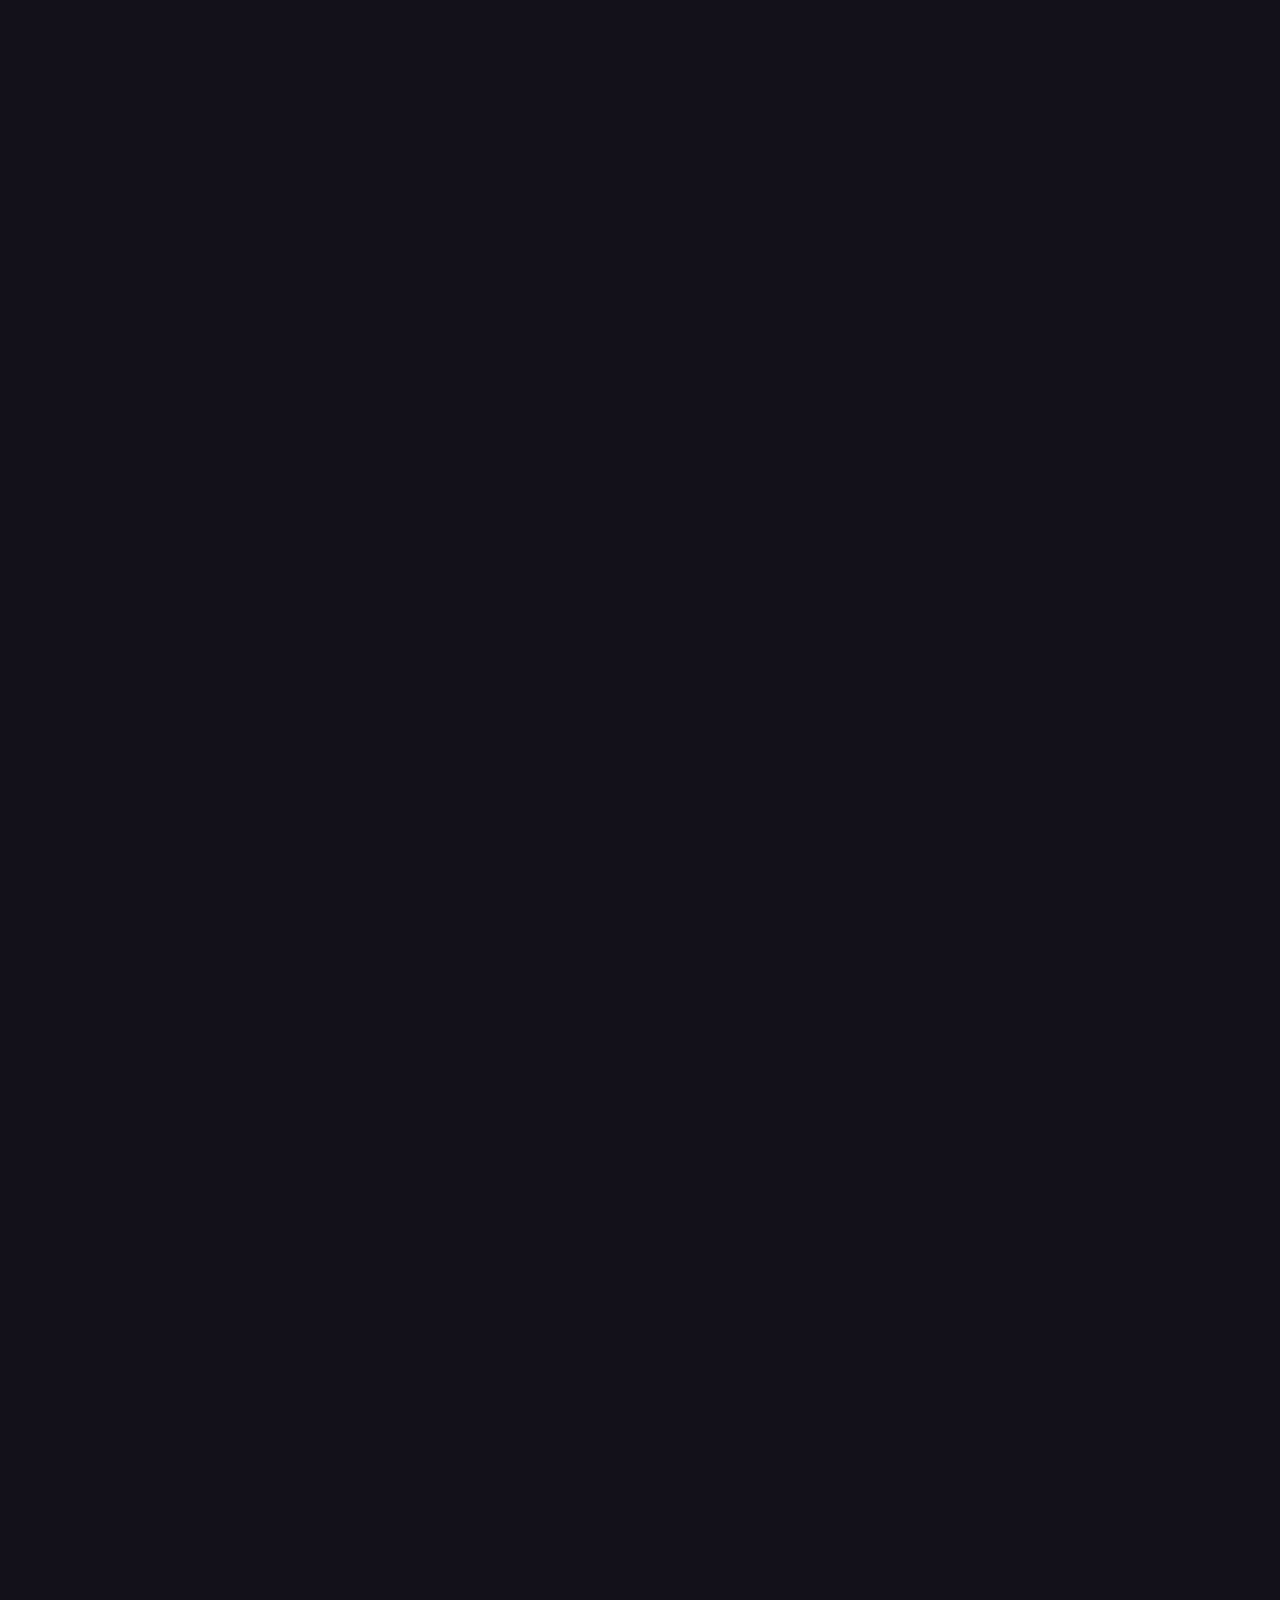
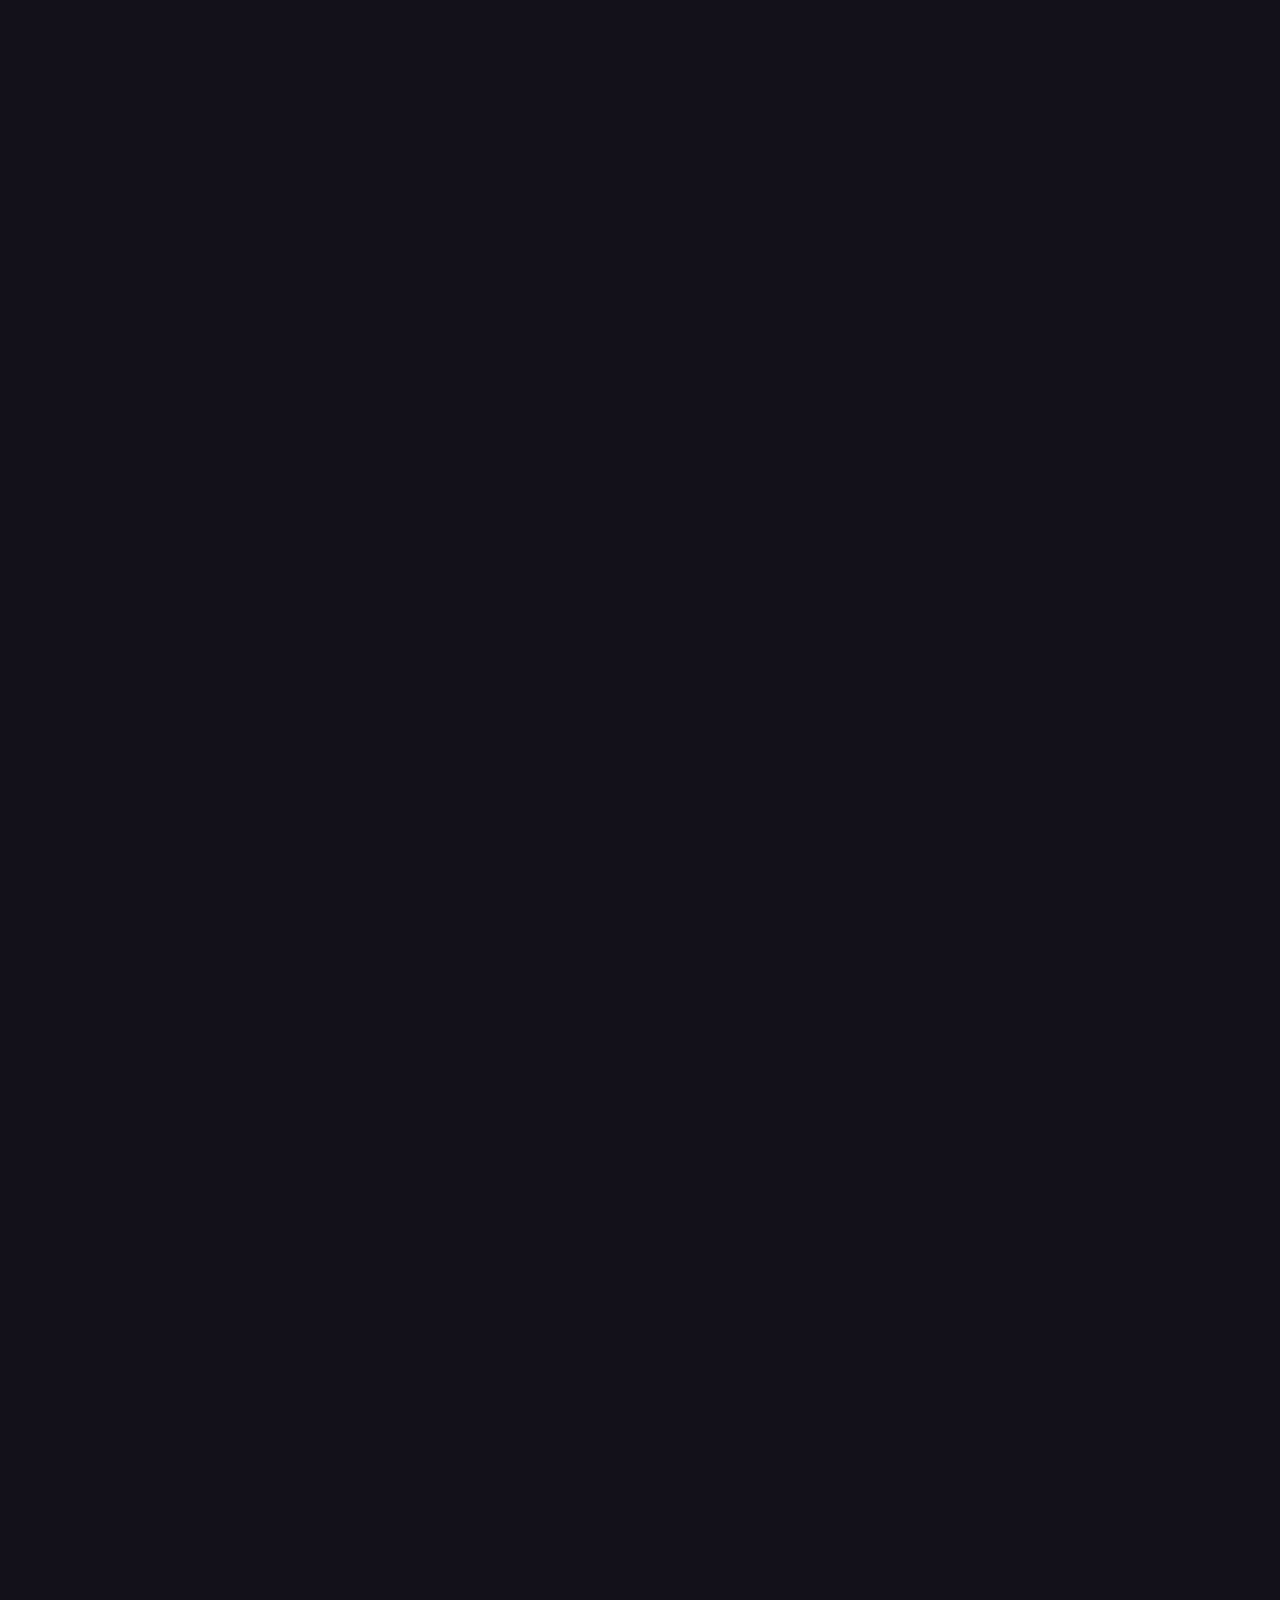
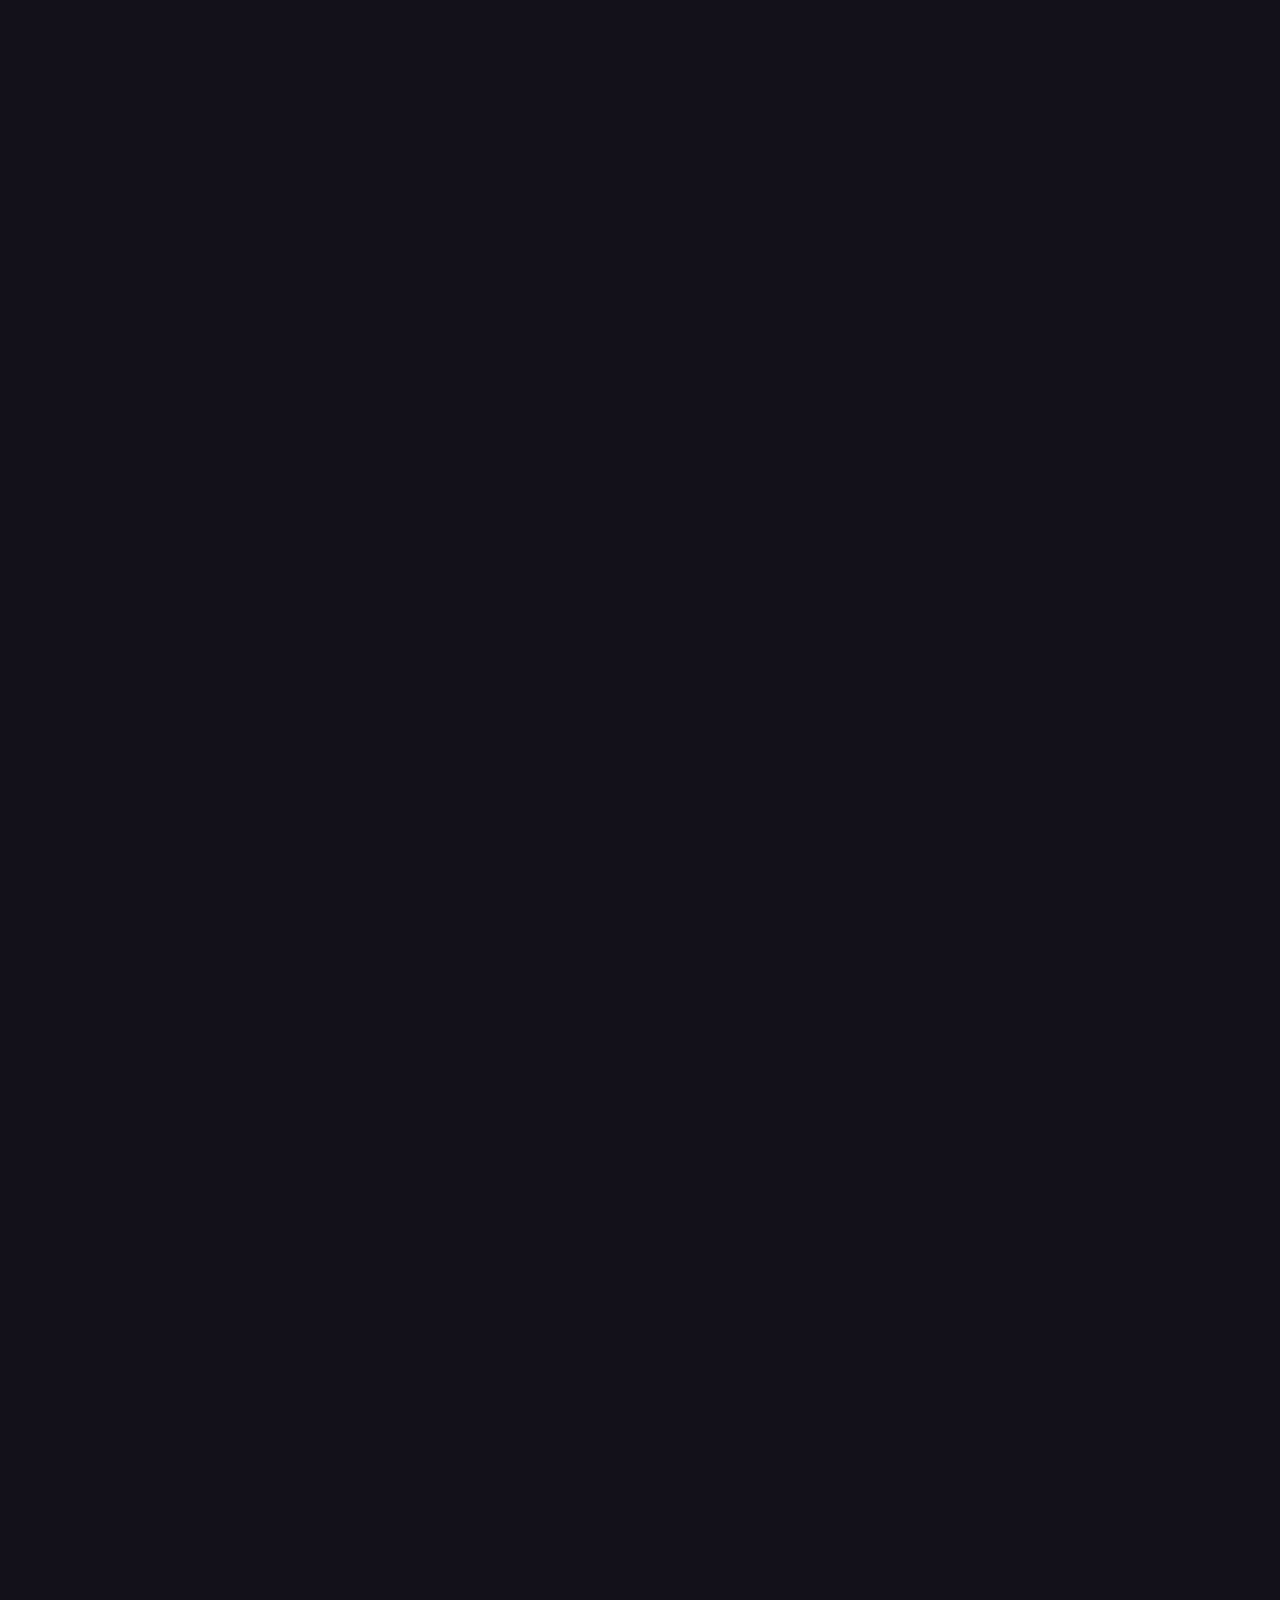
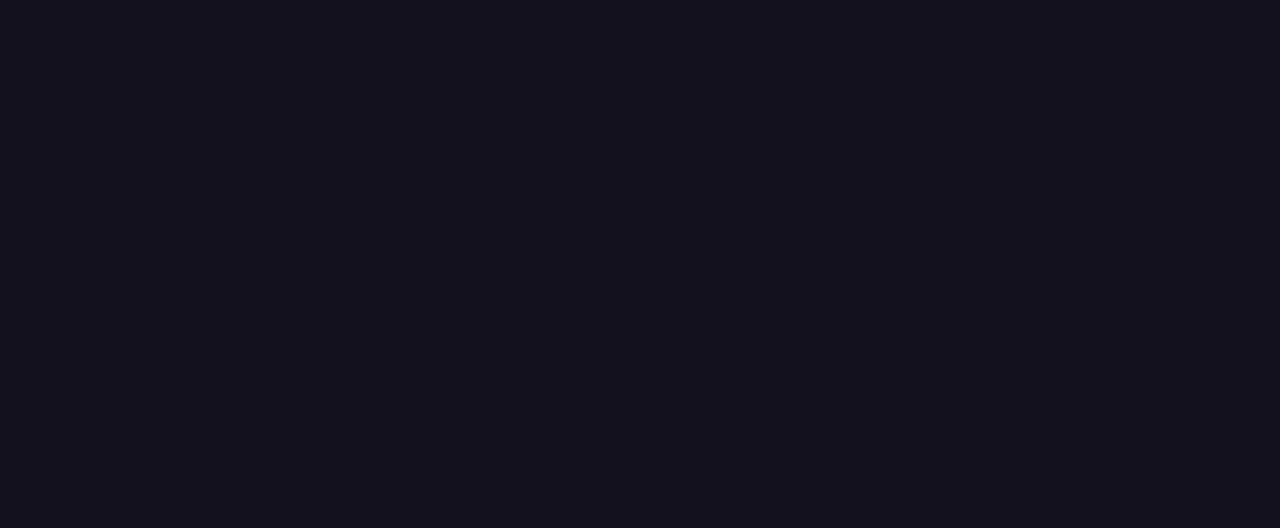
==== commit 0cc034b3: "update landing" ====
--- a/src/index.html
+++ b/src/index.html
@@ -1,4 +1,4 @@
-<!DOCTYPE html><!--  Last Published: Tue Sep 28 2021 15:26:57 GMT+0000 (Coordinated Universal Time)  -->
+<!DOCTYPE html><!--  Last Published: Sat Oct 16 2021 02:28:05 GMT+0000 (Coordinated Universal Time)  -->
 <html data-wf-page="615080afa3c2eab7f1bb1368" data-wf-site="615080afa3c2ea9af9bb1362">
 <head>
   <meta charset="utf-8">
@@ -6,10 +6,10 @@
   <meta content="Quasar protocol is decentralized exchange for leveraged tokens, powered by Solana." name="description">
   <meta content="Quasar protocol | The standard of leveraged token platform" property="og:title">
   <meta content="Quasar protocol is decentralized exchange for leveraged tokens, powered by Solana." property="og:description">
-  <meta content="https://assets.website-files.com/615080afa3c2ea9af9bb1362/6150fdfe934a9476dc4e7171_logo.png" property="og:image">
+  <meta content="https://uploads-ssl.webflow.com/615080afa3c2ea9af9bb1362/6150fde55e3fbf847776b158_opengraph.png" property="og:image">
   <meta content="Quasar protocol | The standard of leveraged token platform" property="twitter:title">
   <meta content="Quasar protocol is decentralized exchange for leveraged tokens, powered by Solana." property="twitter:description">
-  <meta content="https://assets.website-files.com/615080afa3c2ea9af9bb1362/6150fdfe934a9476dc4e7171_logo.png" property="twitter:image">
+  <meta content="https://uploads-ssl.webflow.com/615080afa3c2ea9af9bb1362/6150fde55e3fbf847776b158_opengraph.png" property="twitter:image">
   <meta property="og:type" content="website">
   <meta content="summary_large_image" name="twitter:card">
   <meta content="width=device-width, initial-scale=1" name="viewport">
@@ -33,7 +33,7 @@
           </div>
           <div class="split-content header-left">
             <div class="button-primary-gradient header-button">
-              <a href="#" class="button-primary small-v2 w-button">Get started</a>
+              <a href="https://app.quasarprotocol.io/" target="_blank" class="button-primary small-v2 w-button">Get started</a>
             </div>
           </div>
         </div>
@@ -46,10 +46,10 @@
         </video></div>
       <div class="container-medium-940px home-hero">
         <h1 data-w-id="abc7287a-ad94-a3ec-8716-36750d55fc4e" style="-webkit-transform:translate3d(0, 40%, 0) scale3d(0.8, 0.8, 1) rotateX(0) rotateY(0) rotateZ(0) skew(0, 0);-moz-transform:translate3d(0, 40%, 0) scale3d(0.8, 0.8, 1) rotateX(0) rotateY(0) rotateZ(0) skew(0, 0);-ms-transform:translate3d(0, 40%, 0) scale3d(0.8, 0.8, 1) rotateX(0) rotateY(0) rotateZ(0) skew(0, 0);transform:translate3d(0, 40%, 0) scale3d(0.8, 0.8, 1) rotateX(0) rotateY(0) rotateZ(0) skew(0, 0);opacity:0" class="display-1 home-hero">The standard of<br> <span class="text-color-accent">leveraged token platform</span></h1>
-        <p data-w-id="749e645b-3b65-110f-471d-f6af6dfbc601" style="-webkit-transform:translate3d(0, 40px, 0) scale3d(1, 1, 1) rotateX(0) rotateY(0) rotateZ(0) skew(0, 0);-moz-transform:translate3d(0, 40px, 0) scale3d(1, 1, 1) rotateX(0) rotateY(0) rotateZ(0) skew(0, 0);-ms-transform:translate3d(0, 40px, 0) scale3d(1, 1, 1) rotateX(0) rotateY(0) rotateZ(0) skew(0, 0);transform:translate3d(0, 40px, 0) scale3d(1, 1, 1) rotateX(0) rotateY(0) rotateZ(0) skew(0, 0);opacity:0" class="paragraph-large home-hero">Quasar protocol is decentralized exchange for leveraged tokens, powered by Solana. To learn more, join our Telegram and Twitter.</p>
+        <p data-w-id="749e645b-3b65-110f-471d-f6af6dfbc601" style="-webkit-transform:translate3d(0, 40px, 0) scale3d(1, 1, 1) rotateX(0) rotateY(0) rotateZ(0) skew(0, 0);-moz-transform:translate3d(0, 40px, 0) scale3d(1, 1, 1) rotateX(0) rotateY(0) rotateZ(0) skew(0, 0);-ms-transform:translate3d(0, 40px, 0) scale3d(1, 1, 1) rotateX(0) rotateY(0) rotateZ(0) skew(0, 0);transform:translate3d(0, 40px, 0) scale3d(1, 1, 1) rotateX(0) rotateY(0) rotateZ(0) skew(0, 0);opacity:0" class="paragraph-large home-hero">QuasarProtocol creates leveraged tokens in a fully decentralized manner<br>powered by Solana</p>
         <div data-w-id="448f5ead-3667-0bad-b1a4-a6038870800b" style="-webkit-transform:translate3d(0, 40%, 0) scale3d(0.8, 0.8, 1) rotateX(0) rotateY(0) rotateZ(0) skew(0, 0);-moz-transform:translate3d(0, 40%, 0) scale3d(0.8, 0.8, 1) rotateX(0) rotateY(0) rotateZ(0) skew(0, 0);-ms-transform:translate3d(0, 40%, 0) scale3d(0.8, 0.8, 1) rotateX(0) rotateY(0) rotateZ(0) skew(0, 0);transform:translate3d(0, 40%, 0) scale3d(0.8, 0.8, 1) rotateX(0) rotateY(0) rotateZ(0) skew(0, 0);opacity:0" class="home-hero-featured-message-wrapper">
           <div class="home-hero-featured-message-content">
-            <a data-w-id="5747d66c-b4ac-690f-6026-662ab3648be2" href="#" class="home-hero-featured-message-link w-inline-block">
+            <a data-w-id="5747d66c-b4ac-690f-6026-662ab3648be2" href="https://app.quasarprotocol.io/" target="_blank" class="home-hero-featured-message-link w-inline-block">
               <div class="home-hero-featured-message-tag">New</div>
               <div class="home-hero-featured-message-text"><strong>Solana x3 Short Token<br></strong>is now released</div>
               <div class="home-hero-featured-message-icon"></div>
@@ -80,39 +80,39 @@
         <div class="home-perks-wrapper">
           <div class="home-perks-content-top-wrapper">
             <div class="home-perks-content-top-content">
-              <h2 class="title home-perks">No risk of liquidation</h2>
+              <h2 class="a home-perks">No risk of liquidation</h2>
               <div class="w-layout-grid home-perks-grid">
-                <div class="home-perk-wrapper"><img src="images/icon-1-home-perks-dark-template.svg" loading="eager" alt="" class="image home-perk">
-                  <div class="home-perk-content">
-                    <h3 class="title h4-size home-perk">Quasar periodially rebalances token position.</h3>
-                    <p class="paragraph home-perks">Leveraged token will automatically reinvest or sell its position for target leverage in Mango perpetual market. If your position makes money, it will reinvest your position, or if your position loses money, it will sell of your position. This task will run periodically.</p>
-                  </div>
-                </div>
-                <div class="home-perk-wrapper"><img src="images/icon-2-home-perks-dark-template.svg" loading="eager" alt="" class="image home-perk">
-                  <div class="home-perk-content">
-                    <h3 class="title h4-size home-perk">If the price changes rapidly, the position is rebalanced immediately.</h3>
+                <div class="home-perk-wrapper"><img src="images/Frame-7.png" loading="eager" alt="" class="image home-perk">
+                  <div class="home-perk-content">
+                    <h3 class="a h4-size home-perk">Quasar Rebalance Program</h3>
+                    <p class="paragraph home-perks">When the price of the underlying asset of QLTs changes, the leverage also changes. To adjust this, the Rebalance instruction is executed in QuasarProtocol to set the target leverage. Rebalance Instruction can be called by anyone participating in the Solana ecosystem, and users who propagate the transaction will receive QSR rewards according to the leverage value recovered through the rebalance transaction.</p>
+                  </div>
+                </div>
+                <div class="home-perk-wrapper"><img src="images/Frame-6.png" loading="eager" alt="" class="image home-perk">
+                  <div class="home-perk-content">
+                    <h3 class="a h4-size home-perk">If the price changes rapidly, the position is rebalanced immediately.</h3>
                     <p class="paragraph home-perks">If market goes up or down rapidly, Quasar will rebalance its position immediately for prevent liquidation.</p>
                   </div>
                 </div>
               </div>
             </div>
-            <div data-w-id="24a66438-d00d-342a-e10f-1469d5035cdc" style="-webkit-transform:translate3d(0, 40px, 0) scale3d(1, 1, 1) rotateX(0) rotateY(0) rotateZ(0) skew(0, 0);-moz-transform:translate3d(0, 40px, 0) scale3d(1, 1, 1) rotateX(0) rotateY(0) rotateZ(0) skew(0, 0);-ms-transform:translate3d(0, 40px, 0) scale3d(1, 1, 1) rotateX(0) rotateY(0) rotateZ(0) skew(0, 0);transform:translate3d(0, 40px, 0) scale3d(1, 1, 1) rotateX(0) rotateY(0) rotateZ(0) skew(0, 0);opacity:0" class="image-wrapper home-perks-content-top-image"><img src="images/image-2-home-perks-dark-template.jpg" loading="eager" sizes="(max-width: 767px) 93vw, (max-width: 991px) 80vw, (max-width: 1919px) 50vw, 611.9866333007812px" srcset="images/image-2-home-perks-dark-template-p-500.jpeg 500w, images/image-2-home-perks-dark-template-p-800.jpeg 800w, images/image-2-home-perks-dark-template-p-1080.jpeg 1080w, images/image-2-home-perks-dark-template.jpg 1224w" alt="" class="image home-perks-content-top-image"></div>
+            <div data-w-id="24a66438-d00d-342a-e10f-1469d5035cdc" style="-webkit-transform:translate3d(0, 40px, 0) scale3d(1, 1, 1) rotateX(0) rotateY(0) rotateZ(0) skew(0, 0);-moz-transform:translate3d(0, 40px, 0) scale3d(1, 1, 1) rotateX(0) rotateY(0) rotateZ(0) skew(0, 0);-ms-transform:translate3d(0, 40px, 0) scale3d(1, 1, 1) rotateX(0) rotateY(0) rotateZ(0) skew(0, 0);transform:translate3d(0, 40px, 0) scale3d(1, 1, 1) rotateX(0) rotateY(0) rotateZ(0) skew(0, 0);opacity:0" class="image-wrapper home-perks-content-top-image"><img src="images/Group-13.png" loading="eager" sizes="(max-width: 767px) 93vw, (max-width: 991px) 611.9951782226562px, (max-width: 1919px) 50vw, 611.9951782226562px" srcset="images/Group-13-p-500.png 500w, images/Group-13-p-800.png 800w, images/Group-13-p-1080.png 1080w, images/Group-13.png 1230w" alt="" class="image home-perks-content-top-image"></div>
           </div>
           <div class="home-perks-content-bottom-wrapper">
-            <div data-w-id="d33741e8-edd1-da97-3b24-7982c1abaa36" style="-webkit-transform:translate3d(0, 40px, 0) scale3d(1, 1, 1) rotateX(0) rotateY(0) rotateZ(0) skew(0, 0);-moz-transform:translate3d(0, 40px, 0) scale3d(1, 1, 1) rotateX(0) rotateY(0) rotateZ(0) skew(0, 0);-ms-transform:translate3d(0, 40px, 0) scale3d(1, 1, 1) rotateX(0) rotateY(0) rotateZ(0) skew(0, 0);transform:translate3d(0, 40px, 0) scale3d(1, 1, 1) rotateX(0) rotateY(0) rotateZ(0) skew(0, 0);opacity:0" class="image-wrapper home-perks-content-bottom-image"><img src="images/image-1-home-perks-dark-template.jpg" loading="eager" sizes="(max-width: 767px) 93vw, (max-width: 991px) 80vw, (max-width: 1919px) 50vw, 611.9866333007812px" srcset="images/image-1-home-perks-dark-template-p-500.jpeg 500w, images/image-1-home-perks-dark-template-p-800.jpeg 800w, images/image-1-home-perks-dark-template-p-1080.jpeg 1080w, images/image-1-home-perks-dark-template.jpg 1224w" alt="" class="image home-perks-content-bottom-image"></div>
+            <div data-w-id="d33741e8-edd1-da97-3b24-7982c1abaa36" style="-webkit-transform:translate3d(0, 40px, 0) scale3d(1, 1, 1) rotateX(0) rotateY(0) rotateZ(0) skew(0, 0);-moz-transform:translate3d(0, 40px, 0) scale3d(1, 1, 1) rotateX(0) rotateY(0) rotateZ(0) skew(0, 0);-ms-transform:translate3d(0, 40px, 0) scale3d(1, 1, 1) rotateX(0) rotateY(0) rotateZ(0) skew(0, 0);transform:translate3d(0, 40px, 0) scale3d(1, 1, 1) rotateX(0) rotateY(0) rotateZ(0) skew(0, 0);opacity:0" class="image-wrapper home-perks-content-bottom-image"><img src="images/Frame-7_1.png" loading="eager" sizes="(max-width: 767px) 93vw, (max-width: 991px) 611.9951782226562px, (max-width: 1919px) 50vw, 611.9951782226562px" srcset="images/Frame-7_1-p-500.png 500w, images/Frame-7_1-p-800.png 800w, images/Frame-7_1-p-1080.png 1080w, images/Frame-7_1.png 1224w" alt="" class="image home-perks-content-bottom-image"></div>
             <div class="home-perks-content-bottom-content">
-              <h2 class="title home-perks">Exchange your leveraged position</h2>
+              <h2 class="a home-perks">Exchange your leveraged position</h2>
               <div class="w-layout-grid home-perks-grid">
-                <div class="home-perk-wrapper"><img src="images/icon-3-home-perks-dark-template.svg" loading="eager" alt="" class="image home-perk">
-                  <div class="home-perk-content">
-                    <h3 class="title h4-size home-perk">Mint or burn your leveraged token</h3>
+                <div class="home-perk-wrapper"><img src="images/icon-8-features-dark-template.svg" loading="eager" alt="" class="image home-perk">
+                  <div class="home-perk-content">
+                    <h3 class="a h4-size home-perk">Mint or burn your leveraged token</h3>
                     <p class="paragraph home-perks">To mint your leveraged position, quasar automatically send market order to mango perpetual market, and create new tokens. In contrast, to burn your leveraged position, quasar automatically sell of its position and redeem tokens.</p>
                   </div>
                 </div>
-                <div class="home-perk-wrapper"><img src="images/icon-4-home-perks-dark-template.svg" loading="eager" alt="" class="image home-perk">
-                  <div class="home-perk-content">
-                    <h3 class="title h4-size home-perk">Free to exchange your leveraged token</h3>
-                    <p class="paragraph home-perks">You can buy or sell your leveraged position without risk of liquidation. Just click buy or sell button, and invest to leveraged tokens!</p>
+                <div class="home-perk-wrapper"><img src="images/icon-1-features-dark-template.svg" loading="eager" alt="" class="image home-perk">
+                  <div class="home-perk-content">
+                    <h3 class="a h4-size home-perk">Free to exchange your leveraged token</h3>
+                    <p class="paragraph home-perks">QLTs are common SPL tokens. Issued QLTs can be freely transferred to other wallets and can also be traded on DEXs such as Serum and Raydium.</p>
                   </div>
                 </div>
               </div>
@@ -126,25 +126,67 @@
         <div class="home-steps-wrapper">
           <div class="split-content home-steps-left">
             <h2>How it use?</h2>
-            <p class="paragraph home-steps"></p>
           </div>
           <div class="split-content home-steps-right">
             <div class="w-layout-grid home-steps-grid">
+              <div data-w-id="66be55b7-13bf-9864-46c3-3b493748a167" style="-webkit-transform:translate3d(0, 40px, 0) scale3d(1, 1, 1) rotateX(0) rotateY(0) rotateZ(0) skew(0, 0);-moz-transform:translate3d(0, 40px, 0) scale3d(1, 1, 1) rotateX(0) rotateY(0) rotateZ(0) skew(0, 0);-ms-transform:translate3d(0, 40px, 0) scale3d(1, 1, 1) rotateX(0) rotateY(0) rotateZ(0) skew(0, 0);transform:translate3d(0, 40px, 0) scale3d(1, 1, 1) rotateX(0) rotateY(0) rotateZ(0) skew(0, 0);opacity:0" class="card home-step">
+                <div class="image-wrapper card-home-step"><img src="images/Frame-13.png" loading="eager" sizes="(max-width: 479px) 100vw, (max-width: 767px) 92vw, 181.00961303710938px" srcset="images/Frame-13-p-500.png 500w, images/Frame-13.png 646w" alt="" class="image card-home-step"></div>
+                <div class="card-home-step-content">
+                  <div class="a h3-size card-home-step-number">1</div>
+                  <h3 class="a card-home-step">Mint &amp; Burning</h3>
+                  <p class="paragraph card-home-step">You can mint new leveraged token by clicking mint button, and burn your leveraged token by clicking burn button.<br><br>It also uses mango perpetual market, you can create or redeem your position immediately.</p>
+                </div>
+              </div>
               <div data-w-id="5ca80c16-ab7b-99c2-0c1a-a77b0e738a53" style="-webkit-transform:translate3d(0, 40px, 0) scale3d(1, 1, 1) rotateX(0) rotateY(0) rotateZ(0) skew(0, 0);-moz-transform:translate3d(0, 40px, 0) scale3d(1, 1, 1) rotateX(0) rotateY(0) rotateZ(0) skew(0, 0);-ms-transform:translate3d(0, 40px, 0) scale3d(1, 1, 1) rotateX(0) rotateY(0) rotateZ(0) skew(0, 0);transform:translate3d(0, 40px, 0) scale3d(1, 1, 1) rotateX(0) rotateY(0) rotateZ(0) skew(0, 0);opacity:0" class="card home-step">
                 <div class="card-home-step-content">
-                  <div class="title h3-size card-home-step-number">1</div>
-                  <h3 class="title card-home-step">Exchange</h3>
-                  <p class="paragraph card-home-step">If you want to exchange leveraged token, just click buy or sell button. <br><br>Quasar protocol uses mango perpetual market, so you can exchange your token at price you want immediately.</p>
-                </div>
-                <div class="image-wrapper card-home-step"><img src="images/image-1-home-steps-dark-template.jpg" loading="eager" sizes="(max-width: 767px) 92vw, (max-width: 991px) 40vw, 318.1919860839844px" srcset="images/image-1-home-steps-dark-template-p-500.jpeg 500w, images/image-1-home-steps-dark-template.jpg 646w" alt="" class="image card-home-step"></div>
-              </div>
-              <div data-w-id="66be55b7-13bf-9864-46c3-3b493748a167" style="-webkit-transform:translate3d(0, 40px, 0) scale3d(1, 1, 1) rotateX(0) rotateY(0) rotateZ(0) skew(0, 0);-moz-transform:translate3d(0, 40px, 0) scale3d(1, 1, 1) rotateX(0) rotateY(0) rotateZ(0) skew(0, 0);-ms-transform:translate3d(0, 40px, 0) scale3d(1, 1, 1) rotateX(0) rotateY(0) rotateZ(0) skew(0, 0);transform:translate3d(0, 40px, 0) scale3d(1, 1, 1) rotateX(0) rotateY(0) rotateZ(0) skew(0, 0);opacity:0" class="card home-step">
-                <div class="card-home-step-content">
-                  <div class="title h3-size card-home-step-number">2</div>
-                  <h3 class="title card-home-step">Minting &amp; Burning</h3>
-                  <p class="paragraph card-home-step">You can mint new leveraged token by clicking mint button, and burn your leveraged token by clicking burn button.<br><br>It also uses mango perpetual market, you can create or redeem your position immediately.</p>
-                </div>
-                <div class="image-wrapper card-home-step"><img src="images/image-2-home-steps-dark-template.jpg" loading="eager" sizes="(max-width: 767px) 92vw, (max-width: 991px) 40vw, 318.1919860839844px" srcset="images/image-2-home-steps-dark-template-p-500.jpeg 500w, images/image-2-home-steps-dark-template.jpg 646w" alt="" class="image card-home-step"></div>
+                  <div class="a h3-size card-home-step-number">2</div>
+                  <h3 class="a card-home-step">Just hold, or provide liquidity</h3>
+                  <p class="paragraph card-home-step">You can earn leveraged returns just by holding the leveraged tokens. You can also provide liquidity to the Raydium QLT pool and earn additional QSR rewards.</p>
+                </div>
+                <div class="image-wrapper card-home-step"><img src="images/Frame-8.png" loading="eager" sizes="(max-width: 479px) 100vw, (max-width: 767px) 92vw, 181.00961303710938px" srcset="images/Frame-8-p-500.png 500w, images/Frame-8.png 646w" alt="" class="image card-home-step"></div>
+              </div>
+            </div>
+            <div class="bg-gradient-blur-wrapper home-steps">
+              <div class="bg-gradient-blur-circle-3 pink"></div>
+              <div class="bg-gradient-blur-circle-2 blue"></div>
+              <div class="bg-gradient-blur-circle-1 purple"></div>
+            </div>
+          </div>
+        </div>
+      </div>
+    </section>
+    <section class="section home-steps wf-section">
+      <div class="container-default w-container">
+        <div class="home-steps-wrapper">
+          <div class="split-content home-steps-left">
+            <h2>Road map</h2>
+          </div>
+          <div class="split-content home-steps-right">
+            <div class="w-layout-grid home-steps-grid-copy">
+              <div class="card-home-step-content">
+                <div class="a h3-size card-home-step-number">2021</div>
+                <h3 class="a card-home-step">Hackathon</h3>
+                <p class="paragraph card-home-step">・ Integrate with MangoMarkets</p>
+                <p class="paragraph card-home-step">・ QuasarProtocol Alpha Release</p>
+              </div>
+              <div class="card-home-step-content">
+                <div class="a h3-size card-home-step-number">2021</div>
+                <h3 class="a card-home-step">Q4</h3>
+                <p class="paragraph card-home-step">・ Release white paper</p>
+                <p class="paragraph card-home-step">・ Release QLT tokens for BTC, SOL</p>
+                <p class="paragraph card-home-step">・ Integrate multi-assets collateral system</p>
+              </div>
+              <div class="card-home-step-content">
+                <div class="a h3-size card-home-step-number">2022</div>
+                <h3 class="a card-home-step">Q1</h3>
+                <p class="paragraph card-home-step">・ QSR token launch</p>
+                <p class="paragraph card-home-step">・ Integrate QSR staking reward system</p>
+              </div>
+              <div class="card-home-step-content">
+                <div class="a h3-size card-home-step-number">2022</div>
+                <h3 class="a card-home-step">Q2</h3>
+                <p class="paragraph card-home-step">・ Integrate QSR governance<br>(QLT launchpad)</p>
+                <p class="paragraph card-home-step">・ Launch LP staking and reward system</p>
               </div>
             </div>
             <div class="bg-gradient-blur-wrapper home-steps">
--- a/src/css/quasar-protocol.css
+++ b/src/css/quasar-protocol.css
@@ -2856,7 +2856,9 @@
 }
 
 .button-secondary {
-  padding: 22px 56px;
+  margin-right: 16px;
+  margin-bottom: 15px;
+  padding: 15px 22px;
   border-radius: 1000px;
   background-color: #302c3f;
   -webkit-transform: scale3d(1, 1, 1.01);
@@ -2927,6 +2929,7 @@
 
 .button-secondary._2-buttons {
   margin-bottom: 15px;
+  padding: 22px 56px;
 }
 
 .button-secondary.button-white-outline {
@@ -4276,75 +4279,75 @@
   background-color: transparent;
 }
 
-.title.checkout {
+.a.checkout {
   margin-right: 20px;
   margin-bottom: 0px;
 }
 
-.title.order-item-title {
+.a.order-item-title {
   color: #fff;
   font-weight: 700;
   text-decoration: none;
 }
 
-.title.order-item-title:hover {
+.a.order-item-title:hover {
   color: #ff4848;
 }
 
-.title.utility-page {
+.a.utility-page {
   color: #fff;
 }
 
-.title.home-blog {
+.a.home-blog {
   margin-bottom: 0px;
 }
 
-.title.card-home-feature {
+.a.card-home-feature {
   margin-bottom: 9px;
 }
 
-.title.home-perks {
+.a.home-perks {
   margin-bottom: 50px;
 }
 
-.title.h4-size {
+.a.h4-size {
   font-size: 22px;
   line-height: 1.273em;
 }
 
-.title.h4-size.home-perk {
+.a.h4-size.home-perk {
   margin-bottom: 12px;
   color: rgba(255, 255, 255, 0.9);
   font-weight: 700;
 }
 
-.title.h4-size.plan-content-top-features {
+.a.h4-size.plan-content-top-features {
   margin-bottom: 23px;
 }
 
-.title.h4-size.card-contact-category {
+.a.h4-size.card-contact-category {
   margin-bottom: 8px;
 }
 
-.title.h4-size.card-faq {
+.a.h4-size.card-faq {
   margin-right: 20px;
   margin-bottom: 0px;
 }
 
-.title.card-cta {
+.a.card-cta {
   max-width: 503px;
   margin-right: 30px;
   margin-bottom: 0px;
 }
 
-.title.h3-size {
+.a.h3-size {
   color: #fff;
   font-size: 24px;
   line-height: 1.5em;
   font-weight: 700;
 }
 
-.title.h3-size.card-home-step-number {
+.a.h3-size.card-home-step-number {
   display: inline-block;
   margin-bottom: 26px;
   padding: 10px 21px;
@@ -4352,27 +4355,27 @@
   background-color: #5e5b71;
 }
 
-.title.h3-size.card-team-name {
+.a.h3-size.card-team-name {
   margin-bottom: 0px;
 }
 
-.title.h3-size.card-plan-item {
+.a.h3-size.card-plan-item {
   margin-bottom: 4px;
 }
 
-.title.card-home-step {
+.a.card-home-step {
   margin-bottom: 8px;
 }
 
-.title.card-testimonial {
+.a.card-testimonial {
   margin-bottom: 15px;
 }
 
-.title.card-post-item {
+.a.card-post-item {
   margin-bottom: 17px;
 }
 
-.title.footer-menu {
+.a.footer-menu {
   margin-bottom: 28px;
   color: #fff;
   font-size: 20px;
@@ -4380,27 +4383,27 @@
   font-weight: 700;
 }
 
-.title.values {
+.a.values {
   margin-bottom: 30px;
 }
 
-.title.card-value {
+.a.card-value {
   margin-bottom: 8px;
 }
 
-.title.about-offices {
+.a.about-offices {
   margin-bottom: 18px;
 }
 
-.title.card-about-office {
+.a.card-about-office {
   margin-bottom: 8px;
 }
 
-.title.team-item {
+.a.team-item {
   margin-bottom: 8px;
 }
 
-.title.dropdown {
+.a.dropdown {
   margin-bottom: 28px;
   color: #fff;
   font-size: 20px;
@@ -4408,81 +4411,81 @@
   font-weight: 700;
 }
 
-.title.blog {
+.a.blog {
   margin-right: 30px;
   margin-bottom: 20px;
 }
 
-.title.blog-hero {
+.a.blog-hero {
   margin-bottom: 18px;
 }
 
-.title.card-post-featured-item {
+.a.card-post-featured-item {
   margin-bottom: 20px;
 }
 
-.title.blog-post-articles {
+.a.blog-post-articles {
   margin-bottom: 0px;
 }
 
-.title.blog-post {
+.a.blog-post {
   margin-bottom: 16px;
 }
 
-.title.card-author-name {
+.a.card-author-name {
   margin-bottom: 4px;
 }
 
-.title.card-feature-featured {
+.a.card-feature-featured {
   margin-bottom: 18px;
 }
 
-.title.card-feature {
+.a.card-feature {
   margin-bottom: 9px;
   letter-spacing: -0.5px;
 }
 
-.title.features {
+.a.features {
   margin-bottom: 18px;
 }
 
-.title.team-page {
+.a.team-page {
   margin-bottom: 18px;
 }
 
-.title.card-team-page-careers {
+.a.card-team-page-careers {
   margin-bottom: 9px;
 }
 
-.title.team-articles {
+.a.team-articles {
   margin-bottom: 0px;
 }
 
-.title.careers-testimonials {
+.a.careers-testimonials {
   margin-bottom: 24px;
 }
 
-.title.card-careers-perk {
+.a.card-careers-perk {
   margin-bottom: 11px;
 }
 
-.title.careers-hero {
+.a.careers-hero {
   margin-bottom: 18px;
 }
 
-.title.card-career-item {
+.a.card-career-item {
   margin-bottom: 11px;
 }
 
-.title.more-jobs {
+.a.more-jobs {
   margin-bottom: 0px;
 }
 
-.title.card-apply-job {
+.a.card-apply-job {
   margin-bottom: 10px;
 }
 
-.title.h2-size {
+.a.h2-size {
   color: #fff;
   font-size: 44px;
   line-height: 1.182em;
@@ -4490,52 +4493,53 @@
   letter-spacing: 0em;
 }
 
-.title.h2-size.card-career {
+.a.h2-size.card-career {
   max-width: 583px;
   margin-bottom: 20px;
 }
 
-.title.h2-size.card-integration {
+.a.h2-size.card-integration {
   margin-bottom: 14px;
 }
 
-.title.h2-size.add-cart-price {
+.a.h2-size.add-cart-price {
   margin-bottom: 28px;
 }
 
-.title.integrations {
+.a.integrations {
   margin-right: 30px;
   margin-bottom: 20px;
 }
 
-.title.integrations-hero {
+.a.integrations-hero {
   margin-bottom: 18px;
-}
-
-.title.card-integration-item {
+  font-size: 40px;
+}
+
+.a.card-integration-item {
   margin-bottom: 4px;
 }
 
-.title.more-integrations {
+.a.more-integrations {
   margin-bottom: 0px;
 }
 
-.title.pricing {
+.a.pricing {
   margin-bottom: 20px;
 }
 
-.title.feature-comparison-name {
+.a.feature-comparison-name {
   width: 100%;
   max-width: 219px;
   margin-bottom: 0px;
 }
 
-.title.plan {
+.a.plan {
   margin-right: 20px;
   margin-bottom: 0px;
 }
 
-.title.h1-size {
+.a.h1-size {
   color: #fff;
   font-size: 60px;
   line-height: 1.2em;
@@ -4543,46 +4547,46 @@
   letter-spacing: 0.02em;
 }
 
-.title.h1-size.plan-text {
+.a.h1-size.plan-text {
   margin-bottom: 0px;
 }
 
-.title.h1-size.category-text {
+.a.h1-size.category-text {
   margin-bottom: 0px;
 }
 
-.title.card-get-plan {
+.a.card-get-plan {
   margin-bottom: 8px;
 }
 
-.title.contact-hero {
+.a.contact-hero {
   margin-bottom: 16px;
 }
 
-.title.contact {
+.a.contact {
   margin-bottom: 14px;
 }
 
-.title.h5-size {
+.a.h5-size {
   color: #fff;
   font-size: 18px;
   line-height: 1.333em;
   font-weight: 700;
 }
 
-.title.h5-size.contact-social-media {
+.a.h5-size.contact-social-media {
   margin-bottom: 22px;
 }
 
-.title.faqs {
+.a.faqs {
   margin-bottom: 14px;
 }
 
-.title.not-found {
+.a.not-found {
   margin-bottom: 28px;
 }
 
-.title.category {
+.a.category {
   margin-right: 20px;
   margin-bottom: 0px;
 }
@@ -5595,10 +5599,14 @@
 }
 
 ._2-buttons-wrapper.integrations-hero {
+  margin-top: 40px;
   -webkit-box-pack: start;
   -webkit-justify-content: flex-start;
   -ms-flex-pack: start;
   justify-content: flex-start;
+  -webkit-align-content: center;
+  -ms-flex-line-pack: center;
+  align-content: center;
 }
 
 .home-hero-images-wrapper {
@@ -7952,7 +7960,7 @@
 }
 
 .integrations-hero-content {
-  max-width: 519px;
+  max-width: 99%;
   margin-right: 20px;
 }
 
@@ -8926,6 +8934,616 @@
   align-items: center;
 }
 
+.text-span {
+  color: #fff;
+  font-size: 24px;
+}
+
+.container-default-copy {
+  max-width: 1246px;
+  margin-right: auto;
+  margin-left: auto;
+  padding-right: 24px;
+  padding-left: 24px;
+}
+
+.container-default-copy.home-hero {
+  position: relative;
+  background-color: transparent;
+}
+
+.container-default-copy.home-features {
+  position: relative;
+  display: -webkit-box;
+  display: -webkit-flex;
+  display: -ms-flexbox;
+  display: flex;
+  -webkit-box-orient: vertical;
+  -webkit-box-direction: normal;
+  -webkit-flex-direction: column;
+  -ms-flex-direction: column;
+  flex-direction: column;
+  -webkit-box-align: center;
+  -webkit-align-items: center;
+  -ms-flex-align: center;
+  align-items: center;
+}
+
+.container-default-copy.testimonials {
+  position: relative;
+  display: -webkit-box;
+  display: -webkit-flex;
+  display: -ms-flexbox;
+  display: flex;
+  -webkit-box-pack: center;
+  -webkit-justify-content: center;
+  -ms-flex-pack: center;
+  justify-content: center;
+  -webkit-box-align: center;
+  -webkit-align-items: center;
+  -ms-flex-align: center;
+  align-items: center;
+}
+
+.container-default-copy.about-hero {
+  position: relative;
+}
+
+.container-default-copy.values {
+  position: relative;
+  display: -webkit-box;
+  display: -webkit-flex;
+  display: -ms-flexbox;
+  display: flex;
+  -webkit-box-pack: center;
+  -webkit-justify-content: center;
+  -ms-flex-pack: center;
+  justify-content: center;
+  -webkit-box-align: center;
+  -webkit-align-items: center;
+  -ms-flex-align: center;
+  align-items: center;
+}
+
+.container-default-copy.blog-hero {
+  position: relative;
+}
+
+.container-default-copy.blog {
+  position: relative;
+}
+
+.container-default-copy.blog-post {
+  position: relative;
+  margin-bottom: 86px;
+}
+
+.container-default-copy.blog-post-articles {
+  position: relative;
+}
+
+.container-default-copy.features {
+  position: relative;
+}
+
+.container-default-copy.team-page {
+  position: relative;
+}
+
+.container-default-copy.careers-hero {
+  position: relative;
+}
+
+.container-default-copy.career {
+  position: relative;
+}
+
+.container-default-copy.career-divider {
+  position: relative;
+  z-index: 1;
+}
+
+.container-default-copy.integrations {
+  position: relative;
+}
+
+.container-default-copy.integrations-hero {
+  position: relative;
+  z-index: 1;
+  display: -webkit-box;
+  display: -webkit-flex;
+  display: -ms-flexbox;
+  display: flex;
+  margin-bottom: 80px;
+  padding-bottom: 0px;
+  -webkit-box-pack: end;
+  -webkit-justify-content: flex-end;
+  -ms-flex-pack: end;
+  justify-content: flex-end;
+}
+
+.container-default-copy.integration {
+  position: relative;
+}
+
+.container-default-copy.more-integrations {
+  position: relative;
+}
+
+.container-default-copy.pricing {
+  position: relative;
+}
+
+.container-default-copy.plan-features {
+  position: relative;
+}
+
+.container-default-copy.plan {
+  position: relative;
+}
+
+.container-default-copy.contact-hero {
+  position: relative;
+}
+
+.integrations-hero-wrapper-copy {
+  position: relative;
+  z-index: 1;
+  display: -webkit-box;
+  display: -webkit-flex;
+  display: -ms-flexbox;
+  display: flex;
+  -webkit-box-pack: justify;
+  -webkit-justify-content: space-between;
+  -ms-flex-pack: justify;
+  justify-content: space-between;
+  -webkit-box-align: center;
+  -webkit-align-items: center;
+  -ms-flex-align: center;
+  align-items: center;
+  background-color: #fff;
+}
+
+.section-2 {
+  background-color: #fff;
+}
+
+.text-field {
+  width: 400px;
+  height: 60px;
+  margin-top: 20px;
+  margin-bottom: 40px;
+  border-style: solid;
+  border-width: 3px;
+  border-color: hsla(0, 0%, 100%, 0.3);
+  border-radius: 20px;
+  background-color: rgba(255, 255, 255, 0.1);
+  color: #fff;
+  font-size: 24px;
+}
+
+.text-field:active {
+  border-color: hsla(0, 0%, 100%, 0.8);
+}
+
+.title-copy {
+  margin-left: 20px;
+  padding: 6px 10px;
+  border-radius: 10px;
+  background-color: #46bd77;
+  font-size: 18px;
+}
+
+.title-copy.checkout {
+  margin-right: 20px;
+  margin-bottom: 0px;
+}
+
+.title-copy.order-item-title {
+  color: #fff;
+  font-weight: 700;
+  text-decoration: none;
+}
+
+.title-copy.order-item-title:hover {
+  color: #ff4848;
+}
+
+.title-copy.utility-page {
+  color: #fff;
+}
+
+.title-copy.home-blog {
+  margin-bottom: 0px;
+}
+
+.title-copy.card-home-feature {
+  margin-bottom: 9px;
+}
+
+.title-copy.home-perks {
+  margin-bottom: 50px;
+}
+
+.title-copy.h4-size {
+  font-size: 22px;
+  line-height: 1.273em;
+}
+
+.title-copy.h4-size.home-perk {
+  margin-bottom: 12px;
+  color: rgba(255, 255, 255, 0.9);
+  font-weight: 700;
+}
+
+.title-copy.h4-size.plan-content-top-features {
+  margin-bottom: 23px;
+}
+
+.title-copy.h4-size.card-contact-category {
+  margin-bottom: 8px;
+}
+
+.title-copy.h4-size.card-faq {
+  margin-right: 20px;
+  margin-bottom: 0px;
+}
+
+.title-copy.card-cta {
+  max-width: 503px;
+  margin-right: 30px;
+  margin-bottom: 0px;
+}
+
+.title-copy.h3-size {
+  color: #fff;
+  font-size: 24px;
+  line-height: 1.5em;
+  font-weight: 700;
+}
+
+.title-copy.h3-size.card-home-step-number {
+  display: inline-block;
+  margin-bottom: 26px;
+  padding: 10px 21px;
+  border-radius: 12px;
+  background-color: #5e5b71;
+}
+
+.title-copy.h3-size.card-team-name {
+  margin-bottom: 0px;
+}
+
+.title-copy.h3-size.card-plan-item {
+  margin-bottom: 4px;
+}
+
+.title-copy.card-home-step {
+  margin-bottom: 8px;
+}
+
+.title-copy.card-testimonial {
+  margin-bottom: 15px;
+}
+
+.title-copy.card-post-item {
+  margin-bottom: 17px;
+}
+
+.title-copy.footer-menu {
+  margin-bottom: 28px;
+  color: #fff;
+  font-size: 20px;
+  line-height: 1.1em;
+  font-weight: 700;
+}
+
+.title-copy.values {
+  margin-bottom: 30px;
+}
+
+.title-copy.card-value {
+  margin-bottom: 8px;
+}
+
+.title-copy.about-offices {
+  margin-bottom: 18px;
+}
+
+.title-copy.card-about-office {
+  margin-bottom: 8px;
+}
+
+.title-copy.team-item {
+  margin-bottom: 8px;
+}
+
+.title-copy.dropdown {
+  margin-bottom: 28px;
+  color: #fff;
+  font-size: 20px;
+  line-height: 1.1em;
+  font-weight: 700;
+}
+
+.title-copy.blog {
+  margin-right: 30px;
+  margin-bottom: 20px;
+}
+
+.title-copy.blog-hero {
+  margin-bottom: 18px;
+}
+
+.title-copy.card-post-featured-item {
+  margin-bottom: 20px;
+}
+
+.title-copy.blog-post-articles {
+  margin-bottom: 0px;
+}
+
+.title-copy.blog-post {
+  margin-bottom: 16px;
+}
+
+.title-copy.card-author-name {
+  margin-bottom: 4px;
+}
+
+.title-copy.card-feature-featured {
+  margin-bottom: 18px;
+}
+
+.title-copy.card-feature {
+  margin-bottom: 9px;
+  letter-spacing: -0.5px;
+}
+
+.title-copy.features {
+  margin-bottom: 18px;
+}
+
+.title-copy.team-page {
+  margin-bottom: 18px;
+}
+
+.title-copy.card-team-page-careers {
+  margin-bottom: 9px;
+}
+
+.title-copy.team-articles {
+  margin-bottom: 0px;
+}
+
+.title-copy.careers-testimonials {
+  margin-bottom: 24px;
+}
+
+.title-copy.card-careers-perk {
+  margin-bottom: 11px;
+}
+
+.title-copy.careers-hero {
+  margin-bottom: 18px;
+}
+
+.title-copy.card-career-item {
+  margin-bottom: 11px;
+}
+
+.title-copy.more-jobs {
+  margin-bottom: 0px;
+}
+
+.title-copy.card-apply-job {
+  margin-bottom: 10px;
+}
+
+.title-copy.h2-size {
+  color: #fff;
+  font-size: 44px;
+  line-height: 1.182em;
+  font-weight: 700;
+  letter-spacing: 0em;
+}
+
+.title-copy.h2-size.card-career {
+  max-width: 583px;
+  margin-bottom: 20px;
+}
+
+.title-copy.h2-size.card-integration {
+  margin-bottom: 14px;
+}
+
+.title-copy.h2-size.add-cart-price {
+  margin-bottom: 28px;
+}
+
+.title-copy.integrations {
+  margin-right: 30px;
+  margin-bottom: 20px;
+}
+
+.title-copy.integrations-hero {
+  margin-bottom: 18px;
+  font-size: 40px;
+}
+
+.title-copy.card-integration-item {
+  margin-bottom: 4px;
+}
+
+.title-copy.more-integrations {
+  margin-bottom: 0px;
+}
+
+.title-copy.pricing {
+  margin-bottom: 20px;
+}
+
+.title-copy.feature-comparison-name {
+  width: 100%;
+  max-width: 219px;
+  margin-bottom: 0px;
+}
+
+.title-copy.plan {
+  margin-right: 20px;
+  margin-bottom: 0px;
+}
+
+.title-copy.h1-size {
+  color: #fff;
+  font-size: 60px;
+  line-height: 1.2em;
+  font-weight: 700;
+  letter-spacing: 0.02em;
+}
+
+.title-copy.h1-size.plan-text {
+  margin-bottom: 0px;
+}
+
+.title-copy.h1-size.category-text {
+  margin-bottom: 0px;
+}
+
+.title-copy.card-get-plan {
+  margin-bottom: 8px;
+}
+
+.title-copy.contact-hero {
+  margin-bottom: 16px;
+}
+
+.title-copy.contact {
+  margin-bottom: 14px;
+}
+
+.title-copy.h5-size {
+  color: #fff;
+  font-size: 18px;
+  line-height: 1.333em;
+  font-weight: 700;
+}
+
+.title-copy.h5-size.contact-social-media {
+  margin-bottom: 22px;
+}
+
+.title-copy.faqs {
+  margin-bottom: 14px;
+}
+
+.title-copy.not-found {
+  margin-bottom: 28px;
+}
+
+.title-copy.category {
+  margin-right: 20px;
+  margin-bottom: 0px;
+}
+
+._2-buttons-wrapper-copy {
+  display: -webkit-box;
+  display: -webkit-flex;
+  display: -ms-flexbox;
+  display: flex;
+  margin-right: -24px;
+  margin-bottom: -15px;
+  -webkit-box-pack: center;
+  -webkit-justify-content: center;
+  -ms-flex-pack: center;
+  justify-content: center;
+  -webkit-flex-wrap: wrap;
+  -ms-flex-wrap: wrap;
+  flex-wrap: wrap;
+  -webkit-box-align: center;
+  -webkit-align-items: center;
+  -ms-flex-align: center;
+  align-items: center;
+}
+
+._2-buttons-wrapper-copy.integrations-hero {
+  margin-right: 0px;
+  margin-bottom: 0px;
+  -webkit-box-pack: start;
+  -webkit-justify-content: flex-start;
+  -ms-flex-pack: start;
+  justify-content: flex-start;
+  -webkit-box-align: center;
+  -webkit-align-items: center;
+  -ms-flex-align: center;
+  align-items: center;
+  -webkit-align-content: center;
+  -ms-flex-line-pack: center;
+  align-content: center;
+  font-size: 18px;
+}
+
+.heading {
+  font-size: 30px;
+  font-weight: 500;
+}
+
+.form {
+  margin-top: 40px;
+}
+
+.heading-2 {
+  width: auto;
+  font-size: 60px;
+}
+
+.div-block-2 {
+  display: -webkit-box;
+  display: -webkit-flex;
+  display: -ms-flexbox;
+  display: flex;
+  margin-bottom: 100px;
+  padding: 40px;
+  -webkit-box-orient: vertical;
+  -webkit-box-direction: normal;
+  -webkit-flex-direction: column;
+  -ms-flex-direction: column;
+  flex-direction: column;
+  -webkit-box-pack: center;
+  -webkit-justify-content: center;
+  -ms-flex-pack: center;
+  justify-content: center;
+  -webkit-box-align: start;
+  -webkit-align-items: flex-start;
+  -ms-flex-align: start;
+  align-items: flex-start;
+  border-radius: 20px;
+  background-color: hsla(0, 0%, 100%, 0.06);
+}
+
+.heading-3 {
+  font-size: 30px;
+}
+
+.heading-4 {
+  font-size: 40px;
+}
+
+.heading-5 {
+  margin-right: 20px;
+  font-size: 48px;
+}
+
+.home-steps-grid-copy {
+  position: relative;
+  z-index: 1;
+  grid-row-gap: 40px;
+  -ms-grid-columns: 1fr 1fr;
+  grid-template-columns: 1fr 1fr;
+  -ms-grid-rows: auto;
+  grid-template-rows: auto;
+}
+
 @media screen and (min-width: 1920px) {
   .section-styleguide {
     padding-top: 224px;
@@ -9146,6 +9764,7 @@
 
   .paragraph-large.home-hero {
     margin-bottom: 40px;
+    font-size: 18px;
   }
 
   .style-guide-subheader {
@@ -9627,121 +10246,121 @@
     padding-left: 60px;
   }
 
-  .title.home-perks {
+  .a.home-perks {
     max-width: 490px;
   }
 
-  .title.h4-size.plan-content-top-features {
+  .a.h4-size.plan-content-top-features {
     margin-bottom: 20px;
   }
 
-  .title.card-cta {
+  .a.card-cta {
     margin-right: 0px;
     margin-bottom: 40px;
   }
 
-  .title.card-testimonial {
+  .a.card-testimonial {
     margin-bottom: 10px;
   }
 
-  .title.footer-menu {
+  .a.footer-menu {
     max-width: 432px;
   }
 
-  .title.values {
+  .a.values {
     margin-bottom: 25px;
   }
 
-  .title.about-offices {
+  .a.about-offices {
     margin-bottom: 10px;
   }
 
-  .title.blog-hero {
+  .a.blog-hero {
     margin-bottom: 10px;
   }
 
-  .title.card-post-featured-item {
+  .a.card-post-featured-item {
     margin-bottom: 15px;
   }
 
-  .title.blog-post {
+  .a.blog-post {
     max-width: 576px;
     margin-bottom: 10px;
   }
 
-  .title.card-feature-featured {
+  .a.card-feature-featured {
     margin-bottom: 10px;
   }
 
-  .title.features {
+  .a.features {
     margin-bottom: 10px;
   }
 
-  .title.team-page {
+  .a.team-page {
     margin-bottom: 10px;
   }
 
-  .title.careers-testimonials {
+  .a.careers-testimonials {
     margin-bottom: 20px;
   }
 
-  .title.card-careers-perk {
+  .a.card-careers-perk {
     margin-bottom: 10px;
   }
 
-  .title.careers-hero {
+  .a.careers-hero {
     margin-bottom: 10px;
   }
 
-  .title.card-career-item {
+  .a.card-career-item {
     margin-bottom: 10px;
   }
 
-  .title.h2-size.card-career {
+  .a.h2-size.card-career {
     margin-bottom: 15px;
   }
 
-  .title.h2-size.card-integration {
+  .a.h2-size.card-integration {
     margin-bottom: 10px;
   }
 
-  .title.integrations {
+  .a.integrations {
     margin-right: 0px;
   }
 
-  .title.integrations-hero {
+  .a.integrations-hero {
     margin-bottom: 10px;
   }
 
-  .title.pricing {
+  .a.pricing {
     margin-bottom: 15px;
   }
 
-  .title.feature-comparison-name {
+  .a.feature-comparison-name {
     max-width: 26%;
   }
 
-  .title.h1-size {
+  .a.h1-size {
     font-size: 50px;
   }
 
-  .title.contact-hero {
+  .a.contact-hero {
     margin-bottom: 10px;
   }
 
-  .title.contact {
+  .a.contact {
     margin-bottom: 10px;
   }
 
-  .title.h5-size.contact-social-media {
+  .a.h5-size.contact-social-media {
     margin-bottom: 20px;
   }
 
-  .title.faqs {
+  .a.faqs {
     margin-bottom: 10px;
   }
 
-  .title.not-found {
+  .a.not-found {
     margin-bottom: 20px;
   }
 
@@ -10665,6 +11284,152 @@
   .category-title-wrapper.blog-category {
     margin-right: 0px;
   }
+
+  .container-default-copy {
+    -webkit-box-orient: vertical;
+    -webkit-box-direction: normal;
+    -webkit-flex-direction: column;
+    -ms-flex-direction: column;
+    flex-direction: column;
+    -webkit-box-align: stretch;
+    -webkit-align-items: stretch;
+    -ms-flex-align: stretch;
+    align-items: stretch;
+  }
+
+  .container-default-copy.blog-post {
+    margin-bottom: 69px;
+  }
+
+  .integrations-hero-wrapper-copy {
+    -webkit-box-orient: vertical;
+    -webkit-box-direction: normal;
+    -webkit-flex-direction: column;
+    -ms-flex-direction: column;
+    flex-direction: column;
+    -webkit-box-align: center;
+    -webkit-align-items: center;
+    -ms-flex-align: center;
+    align-items: center;
+  }
+
+  .title-copy.home-perks {
+    max-width: 490px;
+  }
+
+  .title-copy.h4-size.plan-content-top-features {
+    margin-bottom: 20px;
+  }
+
+  .title-copy.card-cta {
+    margin-right: 0px;
+    margin-bottom: 40px;
+  }
+
+  .title-copy.card-testimonial {
+    margin-bottom: 10px;
+  }
+
+  .title-copy.footer-menu {
+    max-width: 432px;
+  }
+
+  .title-copy.values {
+    margin-bottom: 25px;
+  }
+
+  .title-copy.about-offices {
+    margin-bottom: 10px;
+  }
+
+  .title-copy.blog-hero {
+    margin-bottom: 10px;
+  }
+
+  .title-copy.card-post-featured-item {
+    margin-bottom: 15px;
+  }
+
+  .title-copy.blog-post {
+    max-width: 576px;
+    margin-bottom: 10px;
+  }
+
+  .title-copy.card-feature-featured {
+    margin-bottom: 10px;
+  }
+
+  .title-copy.features {
+    margin-bottom: 10px;
+  }
+
+  .title-copy.team-page {
+    margin-bottom: 10px;
+  }
+
+  .title-copy.careers-testimonials {
+    margin-bottom: 20px;
+  }
+
+  .title-copy.card-careers-perk {
+    margin-bottom: 10px;
+  }
+
+  .title-copy.careers-hero {
+    margin-bottom: 10px;
+  }
+
+  .title-copy.card-career-item {
+    margin-bottom: 10px;
+  }
+
+  .title-copy.h2-size.card-career {
+    margin-bottom: 15px;
+  }
+
+  .title-copy.h2-size.card-integration {
+    margin-bottom: 10px;
+  }
+
+  .title-copy.integrations {
+    margin-right: 0px;
+  }
+
+  .title-copy.integrations-hero {
+    margin-bottom: 10px;
+  }
+
+  .title-copy.pricing {
+    margin-bottom: 15px;
+  }
+
+  .title-copy.feature-comparison-name {
+    max-width: 26%;
+  }
+
+  .title-copy.h1-size {
+    font-size: 50px;
+  }
+
+  .title-copy.contact-hero {
+    margin-bottom: 10px;
+  }
+
+  .title-copy.contact {
+    margin-bottom: 10px;
+  }
+
+  .title-copy.h5-size.contact-social-media {
+    margin-bottom: 20px;
+  }
+
+  .title-copy.faqs {
+    margin-bottom: 10px;
+  }
+
+  .title-copy.not-found {
+    margin-bottom: 20px;
+  }
 }
 
 @media screen and (max-width: 767px) {
@@ -11237,115 +12002,115 @@
     padding-left: 40px;
   }
 
-  .title.card-home-feature {
+  .a.card-home-feature {
     margin-bottom: 6px;
   }
 
-  .title.home-perks {
+  .a.home-perks {
     max-width: 468px;
   }
 
-  .title.h4-size {
+  .a.h4-size {
     font-size: 20px;
   }
 
-  .title.h4-size.plan-content-top-features {
+  .a.h4-size.plan-content-top-features {
     margin-bottom: 15px;
   }
 
-  .title.card-cta {
+  .a.card-cta {
     max-width: 412px;
     margin-bottom: 35px;
   }
 
-  .title.h3-size {
+  .a.h3-size {
     font-size: 22px;
   }
 
-  .title.h3-size.card-home-step-number {
+  .a.h3-size.card-home-step-number {
     margin-bottom: 20px;
   }
 
-  .title.card-home-step {
+  .a.card-home-step {
     margin-bottom: 6px;
   }
 
-  .title.card-post-item {
+  .a.card-post-item {
     margin-bottom: 10px;
   }
 
-  .title.footer-menu {
+  .a.footer-menu {
     margin-bottom: 23px;
   }
 
-  .title.values {
+  .a.values {
     margin-bottom: 20px;
   }
 
-  .title.about-offices {
+  .a.about-offices {
     max-width: 492px;
     margin-right: auto;
     margin-left: auto;
     text-align: center;
   }
 
-  .title.team-item {
+  .a.team-item {
     margin-bottom: 6px;
   }
 
-  .title.dropdown {
+  .a.dropdown {
     margin-bottom: 23px;
   }
 
-  .title.blog {
+  .a.blog {
     margin-right: 0px;
   }
 
-  .title.card-post-featured-item {
+  .a.card-post-featured-item {
     margin-bottom: 10px;
   }
 
-  .title.card-feature {
+  .a.card-feature {
     margin-bottom: 6px;
   }
 
-  .title.careers-testimonials {
+  .a.careers-testimonials {
     margin-bottom: 15px;
   }
 
-  .title.h2-size {
+  .a.h2-size {
     font-size: 37px;
   }
 
-  .title.h2-size.card-career {
+  .a.h2-size.card-career {
     margin-bottom: 10px;
   }
 
-  .title.pricing {
+  .a.pricing {
     margin-bottom: 10px;
   }
 
-  .title.plan {
+  .a.plan {
     margin-right: 13px;
   }
 
-  .title.h1-size {
+  .a.h1-size {
     font-size: 42px;
   }
 
-  .title.h5-size {
+  .a.h5-size {
     font-size: 16px;
   }
 
-  .title.h5-size.contact-social-media {
+  .a.h5-size.contact-social-media {
     margin-bottom: 15px;
   }
 
-  .title.not-found {
+  .a.not-found {
     margin-bottom: 15px;
   }
 
-  .title.category {
+  .a.category {
     margin-right: 13px;
   }
 
@@ -12366,6 +13131,137 @@
   .category-title-wrapper.blog-category {
     margin-bottom: 35px;
   }
+
+  .container-default-copy.blog-post {
+    margin-bottom: 55px;
+  }
+
+  .title-copy.card-home-feature {
+    margin-bottom: 6px;
+  }
+
+  .title-copy.home-perks {
+    max-width: 468px;
+  }
+
+  .title-copy.h4-size {
+    font-size: 20px;
+  }
+
+  .title-copy.h4-size.plan-content-top-features {
+    margin-bottom: 15px;
+  }
+
+  .title-copy.card-cta {
+    max-width: 412px;
+    margin-bottom: 35px;
+  }
+
+  .title-copy.h3-size {
+    font-size: 22px;
+  }
+
+  .title-copy.h3-size.card-home-step-number {
+    margin-bottom: 20px;
+  }
+
+  .title-copy.card-home-step {
+    margin-bottom: 6px;
+  }
+
+  .title-copy.card-post-item {
+    margin-bottom: 10px;
+  }
+
+  .title-copy.footer-menu {
+    margin-bottom: 23px;
+  }
+
+  .title-copy.values {
+    margin-bottom: 20px;
+  }
+
+  .title-copy.about-offices {
+    max-width: 492px;
+    margin-right: auto;
+    margin-left: auto;
+    text-align: center;
+  }
+
+  .title-copy.team-item {
+    margin-bottom: 6px;
+  }
+
+  .title-copy.dropdown {
+    margin-bottom: 23px;
+  }
+
+  .title-copy.blog {
+    margin-right: 0px;
+  }
+
+  .title-copy.card-post-featured-item {
+    margin-bottom: 10px;
+  }
+
+  .title-copy.card-feature {
+    margin-bottom: 6px;
+  }
+
+  .title-copy.careers-testimonials {
+    margin-bottom: 15px;
+  }
+
+  .title-copy.h2-size {
+    font-size: 37px;
+  }
+
+  .title-copy.h2-size.card-career {
+    margin-bottom: 10px;
+  }
+
+  .title-copy.pricing {
+    margin-bottom: 10px;
+  }
+
+  .title-copy.plan {
+    margin-right: 13px;
+  }
+
+  .title-copy.h1-size {
+    font-size: 42px;
+  }
+
+  .title-copy.h5-size {
+    font-size: 16px;
+  }
+
+  .title-copy.h5-size.contact-social-media {
+    margin-bottom: 15px;
+  }
+
+  .title-copy.not-found {
+    margin-bottom: 15px;
+  }
+
+  .title-copy.category {
+    margin-right: 13px;
+  }
+
+  ._2-buttons-wrapper-copy {
+    margin-right: -10px;
+  }
+
+  ._2-buttons-wrapper-copy.integrations-hero {
+    -webkit-box-pack: center;
+    -webkit-justify-content: center;
+    -ms-flex-pack: center;
+    justify-content: center;
+  }
+
+  .home-steps-grid-copy {
+    grid-row-gap: 35px;
+  }
 }
 
 @media screen and (max-width: 479px) {
@@ -12960,120 +13856,120 @@
     padding-left: 20px;
   }
 
-  .title.card-home-feature {
+  .a.card-home-feature {
     margin-bottom: 4px;
   }
 
-  .title.h4-size {
+  .a.h4-size {
     font-size: 18px;
   }
 
-  .title.h4-size.card-contact-category {
+  .a.h4-size.card-contact-category {
     margin-bottom: 6px;
   }
 
-  .title.card-cta {
+  .a.card-cta {
     max-width: 344px;
     margin-bottom: 30px;
   }
 
-  .title.h3-size {
+  .a.h3-size {
     font-size: 20px;
   }
 
-  .title.h3-size.card-home-step-number {
+  .a.h3-size.card-home-step-number {
     margin-bottom: 15px;
   }
 
-  .title.h3-size.card-plan-item {
+  .a.h3-size.card-plan-item {
     margin-bottom: 2px;
   }
 
-  .title.card-testimonial {
+  .a.card-testimonial {
     margin-bottom: 6px;
   }
 
-  .title.footer-menu {
+  .a.footer-menu {
     margin-bottom: 20px;
   }
 
-  .title.story {
+  .a.story {
     max-width: 343px;
   }
 
-  .title.values {
+  .a.values {
     margin-bottom: 15px;
   }
 
-  .title.card-value {
+  .a.card-value {
     margin-bottom: 6px;
   }
 
-  .title.card-about-office {
+  .a.card-about-office {
     margin-bottom: 6px;
   }
 
-  .title.team-item {
+  .a.team-item {
     margin-bottom: 4px;
   }
 
-  .title.dropdown {
+  .a.dropdown {
     margin-bottom: 20px;
   }
 
-  .title.card-feature {
+  .a.card-feature {
     margin-bottom: 4px;
   }
 
-  .title.card-team-page-careers {
+  .a.card-team-page-careers {
     margin-bottom: 6px;
   }
 
-  .title.careers-testimonials {
+  .a.careers-testimonials {
     margin-bottom: 10px;
   }
 
-  .title.card-careers-perk {
+  .a.card-careers-perk {
     margin-bottom: 6px;
   }
 
-  .title.card-career-item {
+  .a.card-career-item {
     margin-bottom: 6px;
   }
 
-  .title.card-apply-job {
+  .a.card-apply-job {
     margin-bottom: 6px;
   }
 
-  .title.h2-size {
+  .a.h2-size {
     font-size: 31px;
   }
 
-  .title.h2-size.add-cart-price {
+  .a.h2-size.add-cart-price {
     font-size: 28px;
   }
 
-  .title.feature-comparison-name {
+  .a.feature-comparison-name {
     font-size: 16px;
   }
 
-  .title.plan {
+  .a.plan {
     margin-right: 11px;
   }
 
-  .title.h1-size {
+  .a.h1-size {
     font-size: 35px;
   }
 
-  .title.card-get-plan {
+  .a.card-get-plan {
     margin-bottom: 6px;
   }
 
-  .title.not-found {
+  .a.not-found {
     margin-bottom: 10px;
   }
 
-  .title.category {
+  .a.category {
     margin-right: 11px;
   }
 
@@ -13538,7 +14434,27 @@
   }
 
   .home-hero-companies {
+    display: -webkit-box;
+    display: -webkit-flex;
+    display: -ms-flexbox;
+    display: flex;
     margin-bottom: -20px;
+    -webkit-box-orient: horizontal;
+    -webkit-box-direction: normal;
+    -webkit-flex-direction: row;
+    -ms-flex-direction: row;
+    flex-direction: row;
+    -webkit-flex-wrap: wrap;
+    -ms-flex-wrap: wrap;
+    flex-wrap: wrap;
+    -webkit-box-align: center;
+    -webkit-align-items: center;
+    -ms-flex-align: center;
+    align-items: center;
+    -webkit-box-flex: 0;
+    -webkit-flex: 0 auto;
+    -ms-flex: 0 auto;
+    flex: 0 auto;
   }
 
   .home-perks-content-top-wrapper {
@@ -14271,6 +15187,149 @@
   .cart-list {
     padding-right: 16px;
     padding-left: 16px;
+  }
+
+  .container-default-copy {
+    padding-right: 16px;
+    padding-left: 16px;
+  }
+
+  .container-default-copy.blog-post {
+    margin-bottom: 44px;
+  }
+
+  .title-copy.card-home-feature {
+    margin-bottom: 4px;
+  }
+
+  .title-copy.h4-size {
+    font-size: 18px;
+  }
+
+  .title-copy.h4-size.card-contact-category {
+    margin-bottom: 6px;
+  }
+
+  .title-copy.card-cta {
+    max-width: 344px;
+    margin-bottom: 30px;
+  }
+
+  .title-copy.h3-size {
+    font-size: 20px;
+  }
+
+  .title-copy.h3-size.card-home-step-number {
+    margin-bottom: 15px;
+  }
+
+  .title-copy.h3-size.card-plan-item {
+    margin-bottom: 2px;
+  }
+
+  .title-copy.card-testimonial {
+    margin-bottom: 6px;
+  }
+
+  .title-copy.footer-menu {
+    margin-bottom: 20px;
+  }
+
+  .title-copy.story {
+    max-width: 343px;
+  }
+
+  .title-copy.values {
+    margin-bottom: 15px;
+  }
+
+  .title-copy.card-value {
+    margin-bottom: 6px;
+  }
+
+  .title-copy.card-about-office {
+    margin-bottom: 6px;
+  }
+
+  .title-copy.team-item {
+    margin-bottom: 4px;
+  }
+
+  .title-copy.dropdown {
+    margin-bottom: 20px;
+  }
+
+  .title-copy.card-feature {
+    margin-bottom: 4px;
+  }
+
+  .title-copy.card-team-page-careers {
+    margin-bottom: 6px;
+  }
+
+  .title-copy.careers-testimonials {
+    margin-bottom: 10px;
+  }
+
+  .title-copy.card-careers-perk {
+    margin-bottom: 6px;
+  }
+
+  .title-copy.card-career-item {
+    margin-bottom: 6px;
+  }
+
+  .title-copy.card-apply-job {
+    margin-bottom: 6px;
+  }
+
+  .title-copy.h2-size {
+    font-size: 31px;
+  }
+
+  .title-copy.h2-size.add-cart-price {
+    font-size: 28px;
+  }
+
+  .title-copy.feature-comparison-name {
+    font-size: 16px;
+  }
+
+  .title-copy.plan {
+    margin-right: 11px;
+  }
+
+  .title-copy.h1-size {
+    font-size: 35px;
+  }
+
+  .title-copy.card-get-plan {
+    margin-bottom: 6px;
+  }
+
+  .title-copy.not-found {
+    margin-bottom: 10px;
+  }
+
+  .title-copy.category {
+    margin-right: 11px;
+  }
+
+  ._2-buttons-wrapper-copy {
+    margin-right: 0px;
+    -webkit-box-orient: vertical;
+    -webkit-box-direction: normal;
+    -webkit-flex-direction: column;
+    -ms-flex-direction: column;
+    flex-direction: column;
+    -webkit-box-align: stretch;
+    -webkit-align-items: stretch;
+    -ms-flex-align: stretch;
+    align-items: stretch;
+    -webkit-align-self: stretch;
+    -ms-flex-item-align: stretch;
+    -ms-grid-row-align: stretch;
+    align-self: stretch;
   }
 }
 
